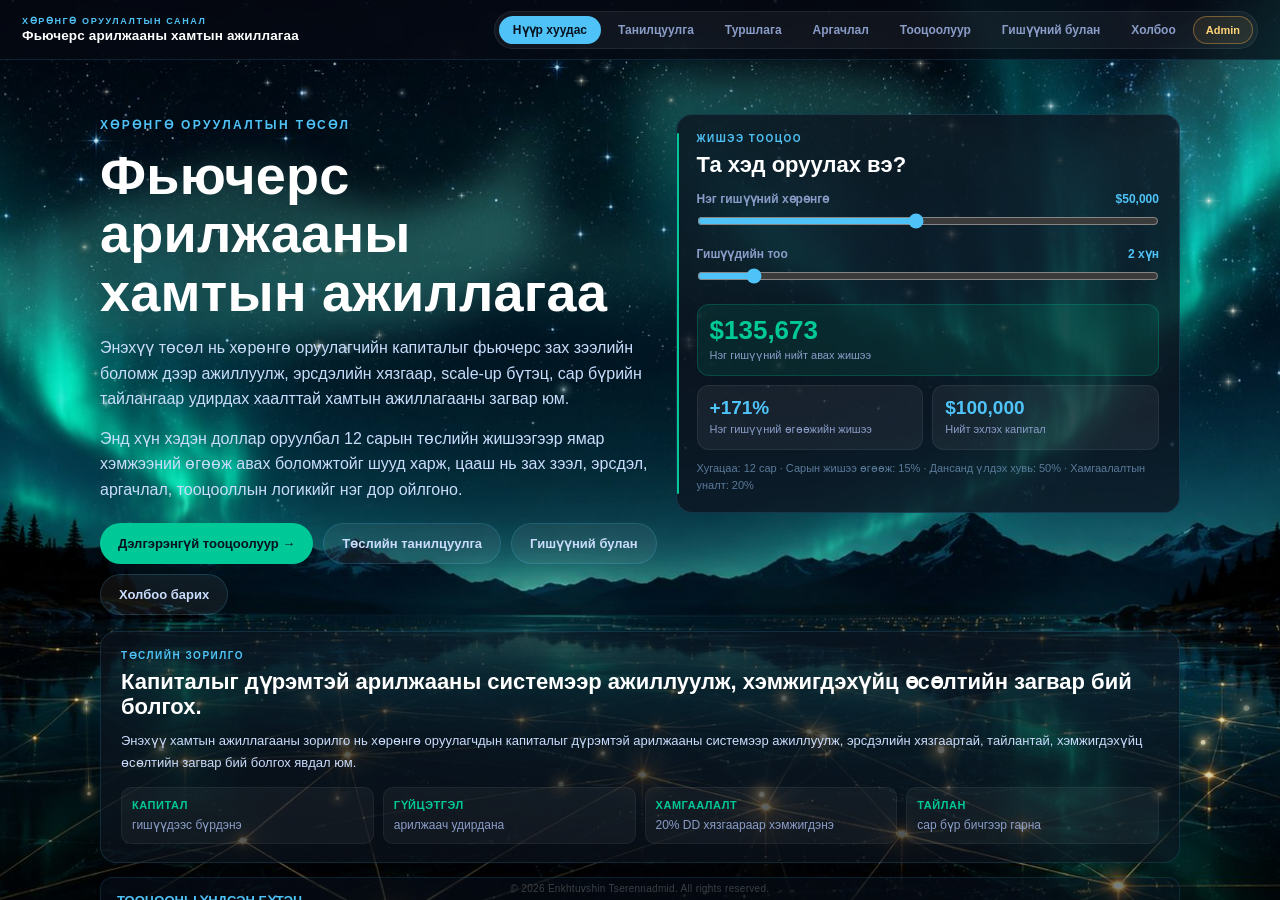
==== index.html @ 89ae721e "Add files via upload" ====
<!DOCTYPE html>
<html lang="mn"><head>
<meta name="color-scheme" content="dark">
<meta charset="UTF-8">
<meta name="poi-release" content="V39.16.33">
<meta name="viewport" content="width=device-width, initial-scale=1.0">
<title>POI Capital Group · Фьючерс арилжааны хамтын ажиллагаа</title>
<meta name="description" content="POI Capital Group-ийн фьючерс арилжааны хамтын ажиллагаа, POI V2/V3 аргачлал, хөрөнгө өсөлтийн тооцоолуур, гүйцэтгэлийн тайлан.">
<meta name="keywords" content="POI Capital Group, POI Capital, futures trading, futures performance, futures trading cooperation, NQ futures, MNQ futures, futures calculator, investment calculator, performance dashboard, member dashboard, capital growth model, POI V2, POI V3, V2 directional trading, V3 oscillation trading, хөрөнгө оруулалтын санал, фьючерс арилжаа, фьючерс хамтын ажиллагаа, өгөөжийн тооцоолуур, гишүүний гүйцэтгэл, хөрөнгө өсөлтийн загвар">
<meta name="robots" content="index, follow, max-snippet:-1, max-image-preview:large, max-video-preview:-1">
<meta name="author" content="POI Capital Group">
<link rel="canonical" href="https://poicapitalgroup.com/">
<meta property="og:locale" content="mn_MN">
<meta property="og:type" content="website">
<meta property="og:site_name" content="POI Capital Group">
<meta property="og:title" content="POI Capital Group · Фьючерс арилжааны хамтын ажиллагаа">
<meta property="og:description" content="POI Capital Group-ийн фьючерс арилжааны хамтын ажиллагаа, POI V2/V3 аргачлал, хөрөнгө өсөлтийн тооцоолуур, гүйцэтгэлийн тайлан.">
<meta property="og:url" content="https://poicapitalgroup.com/">
<meta property="og:image" content="https://poicapitalgroup.com/aurora-v2.jpg">
<meta name="twitter:card" content="summary_large_image">
<meta name="twitter:title" content="POI Capital Group · Фьючерс арилжааны хамтын ажиллагаа">
<meta name="twitter:description" content="POI Capital Group-ийн фьючерс арилжааны хамтын ажиллагаа, POI V2/V3 аргачлал, хөрөнгө өсөлтийн тооцоолуур, гүйцэтгэлийн тайлан.">
<meta name="twitter:image" content="https://poicapitalgroup.com/aurora-v2.jpg">
<script type="application/ld+json">
{
  "@context": "https://schema.org",
  "@type": "Organization",
  "name": "POI Capital Group",
  "url": "https://poicapitalgroup.com/",
  "description": "Фьючерс арилжааны хамтын ажиллагаа, гүйцэтгэлийн тайлан, гишүүний хөрөнгө ба өгөөжийн тооцооллын dashboard.",
  "sameAs": []
}
</script>
<script type="application/ld+json">
{
  "@context": "https://schema.org",
  "@type": "WebSite",
  "name": "POI Capital Group",
  "url": "https://poicapitalgroup.com/",
  "inLanguage": "mn",
  "description": "POI Capital Group-ийн фьючерс арилжааны хамтын ажиллагааны танилцуулга, гүйцэтгэл, тооцоолуур."
}
</script>
<script type="application/ld+json">
{
  "@context": "https://schema.org",
  "@type": "WebPage",
  "name": "POI Capital Group · Фьючерс арилжааны хамтын ажиллагаа",
  "url": "https://poicapitalgroup.com/",
  "inLanguage": "mn",
  "description": "POI Capital Group-ийн фьючерс арилжааны хамтын ажиллагаа, POI V2/V3 аргачлал, хөрөнгө өсөлтийн тооцоолуур, гүйцэтгэлийн тайлан.",
  "isPartOf": {
    "@type": "WebSite",
    "name": "POI Capital Group",
    "url": "https://poicapitalgroup.com/"
  }
}
</script>
<style>
*{box-sizing:border-box;margin:0;padding:0}
:root{
  --cyan:#4FC3F7; --green:#00C897; --amber:#FFB547;
  --ink:#E0E8F0; --soft:#CADCFC; --mut:#5A7A9A; --mut2:#8A9CC8;
  --panel:rgba(13,21,32,0.82); --cardbg:rgba(17,24,39,0.82); --line:rgba(255,255,255,.07);
}
html{background:#040302}
body{font-family:'Segoe UI',Arial,sans-serif;color:var(--ink);min-height:100vh;overflow:hidden;-webkit-font-smoothing:antialiased}
#wbg{position:fixed;inset:0;z-index:0;pointer-events:none}

/* ---------- App bar ---------- */
.appbar{position:fixed;top:0;left:0;right:0;height:60px;z-index:30;transform:translateZ(0);background:rgba(6,10,20,0.72);backdrop-filter:blur(10px);-webkit-backdrop-filter:blur(10px);display:flex;align-items:center;justify-content:space-between;padding:0 22px;border-bottom:1px solid rgba(79,195,247,.14)}
.brand .ab-eyebrow{font-size:9px;letter-spacing:.18em;color:var(--cyan);font-weight:700;text-transform:uppercase}
.brand .ab-title{font-size:13.5px;color:#fff;font-weight:700;margin-top:2px;letter-spacing:.01em}
.tabs{display:flex;gap:3px;background:rgba(255,255,255,.05);border-radius:24px;padding:4px;border:1px solid var(--line)}
.tab{font-size:12px;padding:7px 14px;border-radius:18px;border:none;background:transparent;color:var(--mut2);cursor:pointer;font-weight:700;transition:.2s;font-family:inherit;white-space:nowrap}
.tab:hover{color:var(--soft)}
.tab.active{background:var(--cyan);color:#06121e}

.admin-tab{
  display:inline-flex;
  align-items:center;
  justify-content:center;
  font-size:11px;
  padding:7px 12px;
  border-radius:18px;
  border:1px solid rgba(255,181,71,.38);
  background:rgba(255,181,71,.08);
  color:#FFD37A;
  cursor:pointer;
  font-weight:900;
  font-family:inherit;
  white-space:nowrap;
  text-decoration:none;
  transition:.2s;
}
.admin-tab:hover{background:#FFB547;color:#06121e;border-color:#FFB547;transform:translateY(-1px)}
.admin-tab:visited{color:#FFD37A}
.admin-tab:hover:visited{color:#06121e}

/* ---------- Views ---------- */
.view{display:none}
.view.active{display:block}

/* ---------- Deck stage ---------- */
.stage-wrap{position:fixed;top:60px;left:0;right:0;bottom:80px;z-index:1;display:flex;align-items:center;justify-content:center;overflow:hidden}
.stage{width:1280px;height:720px;position:relative;transform-origin:center center;flex-shrink:0}
.slide{position:absolute;inset:0;padding:52px 68px 44px;display:none;flex-direction:column}
.slide.is-active{display:flex}

.s-head{flex-shrink:0}
.s-kick{display:flex;align-items:center;gap:14px;margin-bottom:14px}
.s-num{font-size:13px;font-weight:800;color:var(--cyan);letter-spacing:.05em;background:rgba(79,195,247,.12);border:1px solid rgba(79,195,247,.25);width:38px;height:30px;display:flex;align-items:center;justify-content:center;border-radius:8px}
.s-line{flex:0 0 54px;height:1px;background:linear-gradient(90deg,var(--cyan),transparent)}
.s-title{font-size:38px;font-weight:700;color:#fff;line-height:1.1;letter-spacing:.005em;text-wrap:balance}
.s-sub{font-size:16px;color:var(--mut2);margin-top:8px;line-height:1.5}

.s-body{flex:1;display:flex;flex-direction:column;justify-content:center;gap:16px;min-height:0;padding:14px 0}

/* cards */
.cards-grid{display:grid;gap:13px}
.card{background:var(--cardbg);border:0.5px solid var(--line);border-radius:13px;padding:18px 20px;position:relative;overflow:hidden}
.card::before{content:"";position:absolute;left:0;top:18px;bottom:18px;width:2px;background:var(--cyan);border-radius:2px;opacity:.7}
.card.hl-green::before{background:var(--green)}
.card.hl-amber::before{background:var(--amber)}
.c-label{font-size:12.5px;font-weight:800;color:var(--cyan);text-transform:uppercase;letter-spacing:.05em;line-height:1.3}
.card.hl-green .c-label{color:var(--green)}
.card.hl-amber .c-label{color:var(--amber)}
.c-text{font-size:14px;color:#8FE3C6;margin-top:9px;line-height:1.6}

/* stats */
.stats-row{display:flex;flex-wrap:wrap;gap:12px}
.stat{flex:1 1 0;min-width:150px;background:var(--cardbg);border:0.5px solid var(--line);border-radius:13px;padding:18px 18px;text-align:center}
.s-figure{font-size:32px;font-weight:800;line-height:1;color:var(--cyan)}
.s-figure.green{color:var(--green)} .s-figure.amber{color:var(--amber)} .s-figure.white{color:#fff}
.s-flabel{font-size:12.5px;color:var(--mut);margin-top:8px;line-height:1.45}

/* flow */
.flow{display:flex;align-items:stretch;justify-content:center;gap:0}
.fbox{flex:1;max-width:300px;background:var(--cardbg);border:0.5px solid var(--line);border-radius:14px;padding:26px 20px;text-align:center}
.fbox.amber{border-color:rgba(255,181,71,.4)} .fbox.green{border-color:rgba(0,200,151,.4)}
.fbox .fn{font-size:38px;font-weight:800;color:#fff;line-height:1}
.fbox.amber .fn{color:var(--amber)} .fbox.green .fn{color:var(--green)}
.fbox .fl{font-size:13px;color:var(--mut2);margin-top:10px;line-height:1.4}
.farrow{display:flex;align-items:center;color:var(--mut);font-size:26px;padding:0 18px}

/* bars */
.bars{display:flex;flex-direction:column;gap:14px}
.bar-row{display:grid;grid-template-columns:230px 1fr 92px;align-items:center;gap:16px}
.bar-name{font-size:14.5px;color:var(--soft);font-weight:600}
.bar-name small{display:block;color:var(--mut);font-weight:400;font-size:12px;margin-top:2px}
.bar-track{height:26px;background:rgba(255,255,255,.05);border-radius:8px;overflow:hidden}
.bar-fill{height:100%;border-radius:8px;background:linear-gradient(90deg,rgba(79,195,247,.5),var(--cyan));transition:width .6s ease}
.bar-fill.green{background:linear-gradient(90deg,rgba(0,200,151,.5),var(--green))}
.bar-val{font-size:16px;font-weight:800;color:var(--ink);text-align:right}
.bar-cols{display:grid;grid-template-columns:repeat(3,1fr);gap:12px;margin-top:6px}

/* steps */
.steps{display:flex;gap:13px}
.step{flex:1;background:var(--cardbg);border:0.5px solid var(--line);border-radius:13px;padding:18px 18px}
.st-idx{width:32px;height:32px;border-radius:50%;border:1.5px solid var(--cyan);color:var(--cyan);display:flex;align-items:center;justify-content:center;font-weight:800;font-size:14px;margin-bottom:12px}
.st-label{font-size:13px;font-weight:800;color:var(--cyan);text-transform:uppercase;letter-spacing:.03em;line-height:1.3}
.st-text{font-size:13.5px;color:#8FE3C6;margin-top:8px;line-height:1.55}
/* accordion (арга барил тайлбар) */
.exp-grid{align-items:start}
.exp-steps{align-items:flex-start}
.card.expandable,.step.expandable{cursor:pointer}
.card.expandable:hover,.step.expandable:hover{border-color:rgba(79,195,247,.4)}
.step{position:relative}
.card-detail{display:none}
.card.open .card-detail,.step.open .card-detail{display:block}
.cd-inner{margin-top:11px;padding-top:11px;border-top:1px solid rgba(0,200,151,.2);font-size:12.5px;line-height:1.6;color:#C8D8E8}
.more-tag{display:inline-block;margin-top:9px;font-size:10px;font-weight:800;letter-spacing:.06em;color:var(--cyan);text-transform:uppercase}
.more-tag::after{content:" ▾"}
.open .more-tag{color:var(--green)}
.open .more-tag::after{content:" ▴"}

/* note + cta */
.s-note{font-size:13.5px;color:var(--mut2);line-height:1.65;background:rgba(10,22,40,.55);border:1px solid rgba(79,195,247,.14);border-radius:11px;padding:13px 17px}
.s-note.green{color:#9AE6CB;border-color:rgba(0,200,151,.32);background:rgba(0,200,151,.07);font-weight:500}
.member-result{background:linear-gradient(180deg,rgba(15,42,30,.85),rgba(13,24,20,.85));border:2px solid var(--green);border-radius:16px;padding:20px 24px;box-shadow:0 12px 44px -16px rgba(0,200,151,.4)}
.mr-head{display:flex;justify-content:space-between;align-items:flex-start;gap:20px;flex-wrap:wrap}
.mr-role{font-size:11.5px;font-weight:700;text-transform:uppercase;letter-spacing:.06em;color:var(--green)}
.mr-total{font-size:38px;font-weight:800;color:#fff;line-height:1;margin-top:6px}
.mr-roi{display:inline-block;margin-top:9px;font-size:12.5px;font-weight:800;color:#06121e;background:var(--green);padding:4px 14px;border-radius:20px}
.mr-side{text-align:right}
.mr-side>div{font-size:11px;color:#7FB9A6;margin-bottom:7px}
.mr-side b{display:block;font-size:15px;color:var(--green);font-weight:800;margin-top:1px}
.mr-rows{display:grid;grid-template-columns:repeat(2,1fr);gap:2px 30px;margin-top:16px;border-top:1px solid rgba(0,200,151,.2);padding-top:13px}
.mr-row{display:flex;justify-content:space-between;font-size:13px;color:#CADCFC;padding:4px 0}
.mr-row b{color:#fff;font-weight:700}
.mr-members{display:grid;grid-template-columns:repeat(2,1fr);gap:10px;margin-top:14px}
.mr-mem{background:rgba(255,255,255,.05);border-radius:10px;padding:11px 14px}
.mr-mem-name{font-size:10.5px;color:var(--green);font-weight:700;margin-bottom:6px;text-transform:uppercase;letter-spacing:.04em}
.mr-mem-row{display:flex;justify-content:space-between;font-size:12px;color:#CADCFC;padding:2.5px 0}
.mr-mem-row b{color:#fff;font-weight:700}
.s-cta{margin-top:4px;display:flex;gap:10px;flex-wrap:wrap;align-items:center}
.cta-btn{background:var(--green);color:#06121e;border:none;padding:11px 24px;border-radius:24px;font-weight:800;font-size:13.5px;cursor:pointer;font-family:inherit;display:inline-flex;align-items:center;gap:8px;transition:.2s}
.cta-btn.secondary{background:rgba(255,255,255,.06);color:var(--soft);border:1px solid rgba(79,195,247,.24)}
.cta-btn:hover{filter:brightness(1.08);transform:translateY(-2px)}
a.cta-btn{text-decoration:none}
a.cta-btn:visited{color:#06121e}
a.cta-btn.secondary:visited{color:var(--soft)}

/* footer */
.s-foot{flex-shrink:0;display:flex;justify-content:space-between;align-items:center;font-size:11px;color:#3A4A5A;letter-spacing:.04em;border-top:1px solid rgba(255,255,255,.06);padding-top:13px;margin-top:6px}
.s-foot b{color:var(--mut);font-weight:700}

/* ---- Title slide ---- */
.title-slide .s-body{justify-content:center;gap:20px;text-align:left}
.ts-eyebrow{font-size:12px;letter-spacing:.2em;color:var(--cyan);font-weight:800;text-transform:uppercase}
.ts-title{font-size:56px;font-weight:800;color:#fff;line-height:1.05;letter-spacing:.005em;max-width:18ch}
.ts-sub{font-size:17px;color:var(--soft);line-height:1.6;max-width:60ch}
.ts-intro{font-size:14px;color:var(--mut2);line-height:1.7;max-width:64ch;background:rgba(10,22,40,.5);border:1px solid rgba(79,195,247,.14);border-radius:12px;padding:16px 20px}
.ts-stats{display:flex;gap:13px;flex-wrap:wrap;margin-top:4px}
.ts-chip{background:var(--cardbg);border:0.5px solid var(--line);border-radius:13px;padding:16px 22px;min-width:150px}
.ts-chip .tc-num{font-size:30px;font-weight:800;color:var(--cyan);line-height:1}
.ts-chip .tc-lbl{font-size:12px;color:var(--mut);margin-top:7px}

/* entrance — slide-level fade only (reliable); children always visible */
.rise{opacity:1}

/* ---------- Deck nav ---------- */
.deck-nav{position:fixed;bottom:0;left:0;right:0;height:80px;z-index:20;display:flex;align-items:center;justify-content:center;gap:20px}
.nav-btn{width:44px;height:44px;border-radius:50%;border:1px solid rgba(79,195,247,.3);background:rgba(13,21,32,0.7);color:var(--cyan);font-size:20px;cursor:pointer;display:flex;align-items:center;justify-content:center;transition:.2s;backdrop-filter:blur(6px)}
.nav-btn:hover{background:var(--cyan);color:#06121e;border-color:var(--cyan)}
.nav-btn:disabled{opacity:.3;cursor:default}
.dots{display:flex;gap:6px;max-width:46vw;flex-wrap:wrap;justify-content:center}
.dot{width:7px;height:7px;border-radius:50%;background:rgba(255,255,255,.18);cursor:pointer;transition:.2s}
.dot.active{background:var(--cyan);transform:scale(1.3)}
.counter{position:fixed;right:24px;bottom:28px;font-size:12px;color:var(--mut);font-weight:700;letter-spacing:.05em}
.hint{position:fixed;left:24px;bottom:28px;font-size:11px;color:#3A4A5A}

/* ---------- Calc view ---------- */
#view-calc{position:fixed;top:60px;left:0;right:0;bottom:0;z-index:1}
#calcframe{width:100%;height:100%;border:0;background:transparent;display:block}
#performanceframe{width:100%;height:100%;border:0;background:transparent;display:block}
#view-calc{background:url('aurora-v2.jpg') center/cover no-repeat!important}
#view-calc:before{content:"";position:absolute;inset:0;background:radial-gradient(circle at 20% 10%,rgba(79,195,247,.11),transparent 34%),radial-gradient(circle at 80% 20%,rgba(0,200,151,.13),transparent 38%),linear-gradient(180deg,rgba(0,0,0,.42),rgba(0,0,0,.82));pointer-events:none;z-index:-1}

/* ---------- Home page ---------- */
#view-home{position:fixed;top:60px;left:0;right:0;bottom:0;z-index:1;overflow-y:auto;padding:clamp(28px,6vh,64px) 28px}
.home-inner{max-width:880px;margin:0 auto}
.home-inner .ts-eyebrow{margin-bottom:14px}
.home-title{font-size:clamp(32px,5vw,54px);font-weight:800;color:#fff;line-height:1.08;letter-spacing:.005em;max-width:17ch}
.home-sub{font-size:16px;color:var(--soft);margin-top:14px;line-height:1.6}
.home-stats{display:flex;gap:12px;flex-wrap:wrap;margin-top:24px}
.home-nav{display:grid;grid-template-columns:repeat(auto-fit,minmax(250px,1fr));gap:13px;margin-top:30px}
.home-card{display:flex;flex-direction:column;align-items:flex-start;gap:6px;text-align:left;position:relative;background:var(--cardbg);border:0.5px solid var(--line);border-radius:14px;padding:20px 22px 20px 24px;cursor:pointer;font-family:inherit;transition:.2s;overflow:hidden}
.home-card::before{content:"";position:absolute;left:0;top:18px;bottom:18px;width:2px;background:var(--cyan);border-radius:2px}
.home-card:hover{border-color:rgba(79,195,247,.4);transform:translateY(-3px);box-shadow:0 14px 36px -18px rgba(0,0,0,.7)}
.hc-name{font-size:17px;font-weight:800;color:#fff;letter-spacing:.01em}
.hc-desc{font-size:12.5px;color:var(--mut2);line-height:1.5;max-width:30ch}
.hc-arrow{position:absolute;right:20px;top:20px;color:var(--cyan);font-size:18px;transition:.2s}
.home-card:hover .hc-arrow{transform:translateX(3px)}

@media (max-width:640px){
  .brand .ab-title{display:none}
  .tab{padding:8px 16px}
  .counter{display:none}
}

/* --- FINAL HOME + MOBILE PATCH --- */
.home-inner{max-width:1080px}
.home-landing{display:grid;grid-template-columns:minmax(0,1.05fr) minmax(320px,.95fr);gap:18px;align-items:start}
.home-copy{padding-top:4px}
.home-actions{display:flex;gap:10px;flex-wrap:wrap;margin-top:20px}
.home-primary,.home-secondary{border:none;border-radius:999px;padding:12px 18px;font-size:13px;font-weight:800;cursor:pointer;font-family:inherit;transition:.2s}
.home-primary{background:var(--green);color:#06121e;box-shadow:0 10px 34px -20px var(--green)}
.home-secondary{background:rgba(255,255,255,.06);color:var(--soft);border:1px solid rgba(79,195,247,.18)}
.home-primary:hover,.home-secondary:hover{transform:translateY(-2px);filter:brightness(1.08)}
.home-quick{background:rgba(13,21,32,.78);border:1px solid rgba(79,195,247,.16);border-radius:16px;padding:18px 20px;position:relative;overflow:hidden}
.home-quick:before{content:"";position:absolute;left:0;top:18px;bottom:18px;width:2px;background:var(--green);border-radius:2px}
.hq-kicker,.proj-kicker,.home-section-label{font-size:10px;letter-spacing:.15em;text-transform:uppercase;font-weight:800;color:var(--cyan)}
.hq-title{font-size:22px;font-weight:850;color:#fff;margin-top:8px}
.hq-row{margin-top:14px}
.hq-row label{display:flex;justify-content:space-between;gap:10px;font-size:12px;color:var(--mut2);font-weight:650;margin-bottom:7px}
.hq-row label b{color:var(--cyan)}
.hq-row input[type=range]{width:100%;accent-color:var(--cyan)}
.hq-results{display:grid;grid-template-columns:1fr 1fr;gap:9px;margin-top:16px}
.hq-result{background:rgba(255,255,255,.055);border:1px solid rgba(255,255,255,.065);border-radius:12px;padding:12px}
.hq-result.main{grid-column:1/-1;background:rgba(0,200,151,.10);border-color:rgba(0,200,151,.22)}
.hq-num{font-size:26px;font-weight:900;color:var(--green);line-height:1}
.hq-result:not(.main) .hq-num{font-size:19px;color:var(--cyan)}
.hq-lbl{font-size:11px;color:var(--mut2);line-height:1.35;margin-top:5px}
.hq-note{font-size:11px;color:var(--mut);line-height:1.55;margin-top:10px}
.project-card{margin-top:16px;background:rgba(13,21,32,.64);border:1px solid rgba(79,195,247,.14);border-radius:16px;padding:18px 20px;position:relative}
.proj-title{font-size:22px;font-weight:850;color:#fff;line-height:1.18;margin-top:8px}
.proj-text{font-size:13px;color:var(--soft);line-height:1.65;margin-top:10px}
.proj-grid{display:grid;grid-template-columns:repeat(4,1fr);gap:9px;margin-top:14px}
.proj-box{background:rgba(255,255,255,.045);border:1px solid rgba(255,255,255,.055);border-radius:10px;padding:10px;font-size:12px;color:var(--mut2);line-height:1.35}
.proj-box b{display:block;color:var(--green);font-size:11px;text-transform:uppercase;letter-spacing:.05em;margin-bottom:4px}
.home-structure{font-size:13px;color:var(--mut2);line-height:1.65;margin-top:14px;background:rgba(10,22,40,.42);border:1px solid rgba(79,195,247,.12);border-radius:12px;padding:12px 16px}
.home-nav{margin-top:12px}
.home-card{padding-bottom:48px}
.hc-start{position:absolute;left:22px;bottom:14px;font-size:11px;font-weight:800;color:#06121e;background:var(--green);border-radius:999px;padding:6px 12px}
.nav-btn{width:118px;height:44px;border-radius:24px;background:rgba(0,200,151,.18);border:1px solid rgba(0,200,151,.48);color:var(--green);font-size:13px;font-weight:900}
.nav-btn:hover{background:var(--green);color:#06121e;border-color:var(--green)}
.deck-nav{gap:14px}

#view-calc{overflow:auto;-webkit-overflow-scrolling:touch}
#calcframe{min-width:320px}
@media (max-width:900px){
  .home-landing{grid-template-columns:1fr}
  .proj-grid{grid-template-columns:1fr 1fr}
}
@media (max-width:760px){
  .appbar{padding:0 10px;height:58px}
  .brand{display:none}
  .tabs{max-width:100%;overflow-x:auto;scrollbar-width:none}
  .tabs::-webkit-scrollbar{display:none}
  .tab{font-size:11px;padding:7px 10px;flex:0 0 auto}

  .admin-tab{font-size:10.5px;padding:7px 10px;flex:0 0 auto}
  .stage-wrap{top:58px;bottom:92px}
  .deck-nav{height:92px;gap:10px}
  .nav-btn{width:132px;height:48px;font-size:13px}
  .dots{display:none}
  .hint{display:none}
  .counter{right:50%;transform:translateX(50%);bottom:70px;color:var(--mut2)}
  #view-home{top:58px;padding:20px 14px 90px}
  #view-calc{top:58px;bottom:0}
  #calcframe{width:100vw;height:calc(100dvh - 58px);display:block}
  
  .proj-grid{grid-template-columns:1fr}
  .home-title{font-size:34px;max-width:none}
}


/* --- SECTION START BUTTON PATCH --- */
.section-start-btn{
  position:fixed;
  left:24px;
  bottom:28px;
  z-index:24;
  height:44px;
  border-radius:24px;
  border:1px solid rgba(79,195,247,.38);
  background:rgba(13,21,32,.78);
  color:var(--cyan);
  padding:0 18px;
  font-size:13px;
  font-weight:900;
  font-family:inherit;
  cursor:pointer;
  backdrop-filter:blur(8px);
  display:none;
  align-items:center;
  gap:7px;
  transition:.2s;
}
.section-start-btn:hover{
  background:var(--cyan);
  color:#06121e;
  border-color:var(--cyan);
  transform:translateY(-2px);
}
#view-stage.active .section-start-btn{display:flex}
@media (max-width:760px){
  .section-start-btn{
    left:12px;
    bottom:22px;
    height:48px;
    padding:0 14px;
    font-size:12px;
    background:rgba(0,200,151,.18);
    border-color:rgba(0,200,151,.48);
    color:var(--green);
  }
  .section-start-btn:hover{background:var(--green);color:#06121e;border-color:var(--green)}
}


/* --- SIM SCREENSHOT EMBED PATCH --- */
.sim-proof{margin-top:10px;display:grid;gap:10px}
.sim-proof-title{font-size:12px;color:var(--cyan);font-weight:900;letter-spacing:.04em;text-transform:uppercase;margin-bottom:2px}
.sim-proof-grid{display:grid;grid-template-columns:1fr 1fr;gap:10px}
.sim-shot{background:rgba(255,255,255,.045);border:1px solid rgba(255,255,255,.08);border-radius:10px;overflow:hidden}
.sim-shot img{display:block;width:100%;height:auto}
.sim-shot-cap{font-size:10.5px;color:var(--mut2);line-height:1.35;padding:7px 9px}
.sim-mini{display:grid;grid-template-columns:repeat(4,1fr);gap:6px;margin-top:8px}
.sim-mini div{background:rgba(0,200,151,.08);border:1px solid rgba(0,200,151,.18);border-radius:8px;padding:7px 8px;font-size:11px;color:var(--mut2);line-height:1.25}
.sim-mini b{display:block;color:var(--green);font-size:13px;margin-bottom:2px}
@media (max-width:760px){.sim-proof-grid{grid-template-columns:1fr}.sim-mini{grid-template-columns:1fr 1fr}}


/* --- SIM FIT PATCH --- */
.sim-proof{margin-top:10px;display:grid;gap:10px}
.sim-proof-title{font-size:12px;color:var(--cyan);font-weight:900;letter-spacing:.04em;text-transform:uppercase;margin-bottom:2px}
.sim-proof-grid{display:grid;grid-template-columns:1fr 1fr;gap:10px}
.sim-shot{background:rgba(255,255,255,.045);border:1px solid rgba(255,255,255,.08);border-radius:10px;overflow:hidden}
.sim-shot img{display:block;width:100%;height:auto}
.sim-shot-cap{font-size:10.5px;color:var(--mut2);line-height:1.35;padding:7px 9px}
.sim-mini{display:grid;grid-template-columns:repeat(4,1fr);gap:8px;margin-top:12px}
.sim-mini div{background:rgba(0,200,151,.08);border:1px solid rgba(0,200,151,.18);border-radius:9px;padding:9px 10px;font-size:11px;color:var(--mut2);line-height:1.25}
.sim-mini b{display:block;color:var(--green);font-size:15px;margin-bottom:2px}
.sim-slide-wrap{display:grid;grid-template-columns:.86fr 1.14fr;gap:14px;align-items:start;width:100%}
.sim-hero{background:rgba(0,200,151,.08);border:1px solid rgba(0,200,151,.22);border-radius:14px;padding:16px 18px}
.sim-hero-k{font-size:10px;color:var(--green);font-weight:900;letter-spacing:.12em;text-transform:uppercase}
.sim-hero-main{font-size:34px;line-height:1;font-weight:900;color:var(--green);margin-top:10px}
.sim-hero-sub{font-size:13px;color:var(--soft);line-height:1.55;margin-top:10px}
.sim-metrics{display:grid;grid-template-columns:1fr 1fr;gap:8px;margin-top:14px}
.sim-metric{background:rgba(255,255,255,.055);border:1px solid rgba(255,255,255,.07);border-radius:10px;padding:9px 10px}
.sim-metric b{display:block;color:var(--cyan);font-size:18px;line-height:1}
.sim-metric span{display:block;color:var(--mut2);font-size:10.5px;margin-top:4px}
.sim-images{display:grid;grid-template-columns:1fr 1fr;gap:10px}
.sim-images .sim-shot img{height:170px;object-fit:cover;object-position:top left}
.sim-images .sim-shot-cap{font-size:10px}
@media (max-width:760px){
  .sim-slide-wrap{grid-template-columns:1fr}
  .sim-images{grid-template-columns:1fr}
  .sim-images .sim-shot img{height:auto}
  .sim-mini{grid-template-columns:1fr 1fr}
}


/* --- IMAGE MODAL PATCH --- */
.img-modal{
  position:fixed;
  inset:0;
  z-index:999;
  display:none;
  align-items:center;
  justify-content:center;
  background:rgba(0,0,0,.88);
  padding:22px;
}
.img-modal.open{display:flex}
.img-modal-inner{
  position:relative;
  max-width:min(96vw,1500px);
  max-height:94vh;
}
.img-modal img{
  display:block;
  max-width:100%;
  max-height:90vh;
  object-fit:contain;
  border-radius:10px;
  border:1px solid rgba(79,195,247,.35);
  box-shadow:0 20px 80px rgba(0,0,0,.7);
}
.img-modal-close{
  position:absolute;
  right:-8px;
  top:-44px;
  border:1px solid rgba(0,200,151,.55);
  background:rgba(0,200,151,.18);
  color:var(--green);
  border-radius:999px;
  padding:8px 14px;
  font-size:13px;
  font-weight:900;
  cursor:pointer;
  font-family:inherit;
}
.sim-shot{cursor:zoom-in}
.sim-shot:hover{border-color:rgba(0,200,151,.5)}
.sim-shot:hover img{filter:brightness(1.08)}


/* --- MOBILE SLIDE LAYOUT FIX V2 --- */
@media (max-width:760px){
  body{overflow:hidden}
  .stage-wrap{
    top:58px;
    bottom:96px;
    overflow-y:auto;
    overflow-x:hidden;
    align-items:flex-start;
    justify-content:flex-start;
    padding:8px 8px calc(24px + env(safe-area-inset-bottom));
    -webkit-overflow-scrolling:touch;
  }
  .stage{
    width:100% !important;
    height:auto !important;
    min-height:100%;
    flex-shrink:1;
    transform:none !important;
    zoom:1 !important;
  }
  .slide{
    position:relative;
    inset:auto;
    min-height:calc(100dvh - 170px);
    padding:14px 14px 18px;
    overflow:visible;
  }
  .s-kick{gap:10px;margin-bottom:10px}
  .s-num{width:34px;height:28px;font-size:12px}
  .s-line{flex-basis:34px}
  .s-title{font-size:26px;line-height:1.12}
  .s-sub{font-size:13px;margin-top:6px;line-height:1.45}
  .s-body{gap:12px;padding:8px 0}
  .s-note{font-size:12.5px;line-height:1.55;padding:11px 13px}
  .cards-grid,.steps,.flow,.bar-cols,.mr-rows,.mr-members,.sim-slide-wrap,.sim-images,.sim-proof-grid{grid-template-columns:1fr !important;display:grid !important}
  .steps{gap:10px}
  .stats-row{display:grid;grid-template-columns:1fr 1fr;gap:9px}
  .stat{min-width:0;padding:14px 12px}
  .s-figure{font-size:24px}
  .s-flabel{font-size:11px;margin-top:6px}
  .bar-row{grid-template-columns:1fr;gap:7px}
  .bar-name{font-size:13px;line-height:1.35}
  .bar-name small{font-size:11px}
  .bar-track{height:14px}
  .bar-val{text-align:left;font-size:14px}
  .card,.step,.fbox{padding:14px 14px;border-radius:12px}
  .c-label,.st-label{font-size:12px}
  .c-text,.st-text{font-size:12.5px;line-height:1.5}
  .fbox .fn{font-size:28px}
  .fbox .fl{font-size:12px}
  .farrow{display:none}
  .member-result{padding:14px 14px}
  .mr-total{font-size:28px}
  .mr-head{gap:10px}
  .mr-side{text-align:left}
  .sim-hero{padding:14px}
  .sim-hero-main{font-size:28px}
  .sim-hero-sub{font-size:12.5px}
  .sim-metrics{grid-template-columns:1fr 1fr}
  .sim-images .sim-shot img{height:auto !important;object-fit:contain}
  .s-foot{font-size:10px;padding-top:10px}
  .deck-nav{height:86px;gap:10px;padding:0 8px 6px}
  .nav-btn{width:108px;height:42px;font-size:12px}
  .counter{bottom:64px;font-size:11px}
  .section-start-btn{
    top:66px !important;
    left:10px !important;
    bottom:auto !important;
    height:30px !important;
    padding:0 10px !important;
    font-size:10px !important;
    border-radius:999px !important;
    background:rgba(0,200,151,.14) !important;
    border-color:rgba(0,200,151,.34) !important;
    color:var(--green) !important;
    z-index:26 !important;
    box-shadow:none !important;
  }
}


/* --- FINAL SECTION START CHIP POSITION --- */
@media (max-width:760px){
  .section-start-btn{
    right:10px !important;
    left:auto !important;
    top:66px !important;
    bottom:auto !important;
    height:26px !important;
    padding:0 8px !important;
    font-size:9.5px !important;
    line-height:1 !important;
    border-radius:999px !important;
    z-index:28 !important;
    background:rgba(0,200,151,.12) !important;
    border-color:rgba(0,200,151,.32) !important;
    color:var(--green) !important;
    box-shadow:none !important;
  }
}


/* --- IOS BACKGROUND SOFTENING PATCH --- */
/* Safari / iPhone / iPad дээр canvas glow хэт хурц харагдахыг standardizeнэ.
   Android/Desktop-ийн харагдах байдлыг үндсэндээ өөрчлөхгүй. */
@supports (-webkit-touch-callout: none) {
  #wbg {
    filter: brightness(0.68) saturate(0.82) contrast(0.90) !important;
    opacity: 0.78 !important;
  }
}


/* --- SUBTLE COPYRIGHT FOOTER --- */
.site-copyright{
  position:fixed;
  left:50%;
  bottom:calc(6px + env(safe-area-inset-bottom));
  transform:translateX(-50%);
  z-index:80;
  font-size:10px;
  line-height:1;
  color:rgba(255,255,255,.22);
  letter-spacing:.03em;
  white-space:nowrap;
  pointer-events:none;
  user-select:none;
  text-shadow:0 1px 10px rgba(0,0,0,.55);
}
@media (max-width:760px){
  .site-copyright{
    bottom:calc(5px + env(safe-area-inset-bottom));
    font-size:8.5px;
    color:rgba(255,255,255,.20);
    max-width:92vw;
    overflow:hidden;
    text-overflow:ellipsis;
  }
}


/* --- PERFORMANCE DASHBOARD PATCH --- */
#view-performance{
  position:fixed;top:60px;left:0;right:0;bottom:0;z-index:1;
  overflow-y:auto;-webkit-overflow-scrolling:touch;
  padding:clamp(22px,4vw,46px) 22px 96px;
  background:radial-gradient(circle at 24% 8%,rgba(0,200,151,.10),transparent 34%),radial-gradient(circle at 76% 18%,rgba(79,195,247,.08),transparent 34%);
}
.perf-wrap{max-width:1180px;margin:0 auto;position:relative}
.perf-hero{display:grid;grid-template-columns:1.15fr .85fr;gap:18px;margin-bottom:18px;align-items:stretch}
.perf-panel,.perf-card,.perf-chart,.perf-table-card,.perf-members,.perf-monthly{
  background:linear-gradient(180deg,rgba(7,24,20,.88),rgba(5,14,18,.92));
  border:1px solid rgba(0,200,151,.18);
  box-shadow:0 22px 70px rgba(0,0,0,.32),inset 0 1px 0 rgba(255,255,255,.04);
  border-radius:22px;
}
.perf-panel{padding:24px;min-height:220px;overflow:hidden;position:relative}
.perf-panel:before{content:"";position:absolute;inset:-1px;background:linear-gradient(120deg,rgba(0,200,151,.12),transparent 48%,rgba(79,195,247,.10));pointer-events:none}
.perf-title-row{position:relative;display:flex;align-items:flex-start;justify-content:space-between;gap:16px}
.perf-kicker{font-size:11px;letter-spacing:.18em;text-transform:uppercase;color:var(--green);font-weight:900;margin-bottom:10px}
.perf-title{font-size:clamp(28px,4vw,46px);line-height:1.02;font-weight:900;color:#fff;letter-spacing:-.03em}
.perf-sub{margin-top:14px;max-width:700px;color:#9fb8c9;line-height:1.65;font-size:14px;position:relative}
.perf-status{position:relative;min-width:210px;background:rgba(0,0,0,.24);border:1px solid rgba(255,255,255,.08);border-radius:16px;padding:14px}
.perf-status small{display:block;color:#78a89b;font-size:11px;margin-bottom:6px;font-weight:800;letter-spacing:.06em;text-transform:uppercase}
.perf-status b{display:block;color:#dfffee;font-size:14px;line-height:1.35}
.perf-actions{display:flex;gap:10px;margin-top:18px;position:relative;flex-wrap:wrap}
.perf-btn{border:1px solid rgba(0,200,151,.35);background:rgba(0,200,151,.10);color:#bffff0;border-radius:999px;padding:10px 14px;font-weight:900;font-size:12px;cursor:pointer;font-family:inherit}
.perf-btn:hover{background:rgba(0,200,151,.18);border-color:rgba(0,200,151,.65)}
.perf-btn.secondary{background:rgba(79,195,247,.08);border-color:rgba(79,195,247,.22);color:#bcecff}
.perf-grid{display:grid;grid-template-columns:repeat(4,1fr);gap:12px;margin:18px 0}
.perf-card{padding:16px;min-height:112px;position:relative;overflow:hidden}
.perf-card:after{content:"";position:absolute;right:-24px;top:-22px;width:82px;height:82px;border-radius:50%;background:rgba(0,200,151,.08)}
.perf-label{font-size:11px;color:#77a497;font-weight:800;letter-spacing:.06em;text-transform:uppercase;margin-bottom:10px}
.perf-value{font-size:clamp(20px,2.2vw,30px);font-weight:950;color:#fff;letter-spacing:-.03em;line-height:1.05}
.perf-note{margin-top:8px;color:#7e9d92;font-size:12px;line-height:1.35}
.perf-positive{color:#00ff9d!important}.perf-negative{color:#ff867d!important}.perf-cyan{color:#4fc3f7!important}.perf-amber{color:#ffcc7a!important}
.perf-charts{display:grid;grid-template-columns:1.15fr .85fr;gap:14px;margin-bottom:14px}
.perf-chart{padding:18px;min-height:320px}
.perf-chart-head{display:flex;justify-content:space-between;align-items:flex-start;gap:12px;margin-bottom:14px}
.perf-chart-title{font-size:16px;font-weight:950;color:#f4fffb}
.perf-chart-desc{font-size:12px;color:#7fa99d;margin-top:5px;line-height:1.45}
.perf-svg{width:100%;height:240px;display:block;overflow:visible;background:linear-gradient(180deg,rgba(255,255,255,.02),rgba(0,0,0,.05));border-radius:16px}
.perf-axis{stroke:rgba(255,255,255,.13);stroke-width:1}.perf-gridline{stroke:rgba(255,255,255,.06);stroke-width:1}.perf-line{fill:none;stroke:#00ff9d;stroke-width:3.2;filter:drop-shadow(0 0 7px rgba(0,255,157,.38))}.perf-area{fill:rgba(0,200,151,.10)}.perf-dot{fill:#03130f;stroke:#00ff9d;stroke-width:2.5}.perf-bar{fill:rgba(0,200,151,.78);filter:drop-shadow(0 0 6px rgba(0,200,151,.28))}.perf-bar.neg{fill:rgba(255,134,125,.78)}.perf-tick{fill:#8bbdad;font-size:10px;font-weight:800}
.perf-lower{display:grid;grid-template-columns:.9fr 1.1fr;gap:14px;margin-bottom:14px}
.perf-monthly,.perf-members,.perf-table-card{padding:18px}
.perf-left-stack{display:grid;gap:14px}
.perf-outlook-card{padding:18px;background:linear-gradient(180deg,rgba(42,28,6,.88),rgba(18,14,8,.94));border:1px solid rgba(255,181,71,.28);box-shadow:0 22px 70px rgba(0,0,0,.32),inset 0 1px 0 rgba(255,255,255,.04);border-radius:22px;position:relative;overflow:hidden}
.perf-outlook-card:before{content:"";position:absolute;inset:-1px;background:linear-gradient(120deg,rgba(255,181,71,.12),transparent 48%,rgba(79,195,247,.06));pointer-events:none}
.perf-outlook-card>*{position:relative;z-index:1}
.perf-outlook-title{color:#fff4df}
.perf-outlook-card .perf-section-sub{color:#d7c5a3}

.perf-outlook-card{transform-style:preserve-3d;perspective:900px;animation:outlookFloat 7.5s ease-in-out infinite, outlookGoldPulse 3.8s ease-in-out infinite}
.perf-outlook-card:after{content:"";position:absolute;inset:-45%;background:linear-gradient(115deg,transparent 34%,rgba(255,213,124,.18) 48%,rgba(255,255,255,.10) 50%,transparent 62%);transform:translateX(-38%) rotate(8deg);animation:outlookSweep 5.2s linear infinite;pointer-events:none;z-index:0}
.perf-outlook-card .perf-section-title,.perf-outlook-card .perf-month-forecast,.perf-outlook-card .perf-risk-box,.perf-outlook-card .perf-method-btn,.perf-outlook-card .perf-method-box{transform:translateZ(18px)}
@keyframes outlookFloat{0%,100%{filter:drop-shadow(0 0 0 rgba(255,181,71,0));}50%{filter:drop-shadow(0 0 18px rgba(255,181,71,.16));}}
@keyframes outlookGoldPulse{0%,100%{box-shadow:0 22px 70px rgba(0,0,0,.32),0 0 22px rgba(255,181,71,.10),inset 0 1px 0 rgba(255,255,255,.04)}50%{box-shadow:0 26px 82px rgba(0,0,0,.36),0 0 38px rgba(255,181,71,.24),inset 0 1px 0 rgba(255,255,255,.06)}}
@keyframes outlookSweep{0%{transform:translateX(-55%) rotate(8deg);opacity:0}12%{opacity:.9}42%{opacity:.35}100%{transform:translateX(55%) rotate(8deg);opacity:0}}
@media (prefers-reduced-motion:reduce){.perf-outlook-card,.perf-outlook-card:after{animation:none!important}}
.perf-month-forecast.outlook-grid,.outlook-grid{display:grid;grid-template-columns:repeat(2,1fr);gap:10px;margin-top:14px}
.perf-forecast-card.gold{background:rgba(255,181,71,.08);border-color:rgba(255,181,71,.24)}
.perf-forecast-card.gold b{color:#ffd27a}
.perf-forecast-card span{display:block;color:#a9b9b2;font-size:11px;font-weight:900;margin-bottom:6px;text-transform:uppercase;letter-spacing:.035em}
.perf-risk-box{margin-top:12px;border:1px solid rgba(255,134,125,.45);background:rgba(255,134,125,.08);border-left:4px solid #ff867d;color:#ffd9d4;border-radius:14px;padding:12px 13px;font-size:12px;line-height:1.58}
.perf-method-btn{margin-top:12px;display:inline-flex;align-items:center;gap:8px;border:1px solid rgba(255,181,71,.34);background:rgba(255,181,71,.10);color:#ffd27a;border-radius:999px;padding:10px 14px;font-weight:900;font-size:12px;cursor:pointer;font-family:inherit}
.perf-method-btn:hover{background:rgba(255,181,71,.18);border-color:rgba(255,181,71,.58)}
.perf-method-btn::after{content:"▾";font-size:11px}
.perf-method-btn.is-open::after{content:"▴"}
.perf-method-box{margin-top:12px;background:rgba(255,255,255,.04);border:1px solid rgba(255,181,71,.16);border-radius:14px;padding:13px}
.perf-method-kicker{font-size:10px;letter-spacing:.14em;text-transform:uppercase;font-weight:900;color:#ffcc7a;margin-bottom:8px}
.perf-method-copy{font-size:12px;line-height:1.6;color:#f3ead5;margin-top:8px}
.perf-method-copy.subtle{color:#cabd9d}

.perf-section-title{font-size:17px;color:#fff;font-weight:950;margin-bottom:6px}.perf-section-sub{font-size:12px;color:#7fa99d;line-height:1.45;margin-bottom:14px}
.perf-month-grid{display:grid;grid-template-columns:repeat(2,1fr);gap:10px}.perf-mini{background:rgba(0,0,0,.18);border:1px solid rgba(255,255,255,.06);border-radius:14px;padding:12px}.perf-mini span{display:block;color:#7fa99d;font-size:11px;font-weight:800;margin-bottom:6px}.perf-mini b{font-size:18px;color:#fff}.perf-story{margin-top:12px;border-left:3px solid rgba(0,200,151,.55);padding:10px 12px;background:rgba(0,200,151,.06);border-radius:0 12px 12px 0;color:#c8fff0;font-size:13px;line-height:1.6;white-space:pre-line}
.perf-member-row{display:grid;grid-template-columns:90px 1fr 88px;gap:10px;align-items:center;padding:11px 0;border-bottom:1px solid rgba(255,255,255,.07)}.perf-member-row:last-child{border-bottom:0}.perf-member-name{color:#e9fff8;font-weight:900}.perf-member-cap{color:#bfffee;text-align:right;font-weight:900}.perf-share-track{height:9px;border-radius:999px;background:rgba(255,255,255,.08);overflow:hidden}.perf-share-bar{height:100%;border-radius:999px;background:linear-gradient(90deg,#00c897,#4fc3f7)}.perf-member-empty{color:#76958d;font-size:13px;line-height:1.6}
.perf-table-wrap{overflow:auto;border-radius:16px;border:1px solid rgba(255,255,255,.06)}.perf-table{width:100%;border-collapse:collapse;min-width:720px;background:rgba(0,0,0,.18)}.perf-table th{position:sticky;top:0;background:#063e31;color:#00ff9d;text-align:left;font-size:11px;text-transform:uppercase;letter-spacing:.05em;padding:11px}.perf-table td{padding:11px;border-top:1px solid rgba(255,255,255,.06);color:#d8fff2;font-size:12px}.perf-table td.num{text-align:right;font-weight:800}.perf-loading{padding:18px;border-radius:18px;background:rgba(0,0,0,.22);border:1px dashed rgba(0,200,151,.28);color:#a6d9ca;font-size:13px;line-height:1.6}.perf-error{border-color:rgba(255,134,125,.45);color:#ffd2cd;background:rgba(255,134,125,.08)}.perf-statement-btn{display:inline-flex;align-items:center;justify-content:center;border:1px solid rgba(0,200,151,.38);background:rgba(0,200,151,.10);color:#bffff0;border-radius:999px;padding:6px 10px;font-size:11px;font-weight:900;text-decoration:none;white-space:nowrap}.perf-statement-btn:hover{background:rgba(0,200,151,.20);border-color:rgba(0,200,151,.70)}
@media (max-width:980px){.perf-hero,.perf-charts,.perf-lower{grid-template-columns:1fr}.perf-grid{grid-template-columns:repeat(2,1fr)}.tabs{overflow-x:auto;max-width:calc(100vw - 220px)}}
@media (max-width:760px){#view-performance{top:58px;padding:16px 12px 88px}.perf-panel{padding:18px}.perf-title-row{display:block}.perf-status{margin-top:14px}.perf-grid{grid-template-columns:1fr 1fr;gap:10px}.perf-card{padding:13px;min-height:100px}.perf-value{font-size:21px}.perf-month-grid{grid-template-columns:1fr}.perf-chart{padding:14px;min-height:280px}.perf-svg{height:210px}.perf-member-row{grid-template-columns:76px 1fr 76px}.tabs{max-width:calc(100vw - 118px)}.tab{font-size:11px;padding:7px 10px}.perf-left-stack{gap:12px}.outlook-grid,.perf-month-forecast{grid-template-columns:1fr}.perf-outlook-card{padding:15px}.perf-risk-box,.perf-method-copy{font-size:11.5px}}



/* --- MEMBER EXPECTATION TOOL PATCH --- */
.perf-member-tool{
  padding:18px;
  background:linear-gradient(180deg,rgba(7,24,20,.88),rgba(5,14,18,.92));
  border:1px solid rgba(0,200,151,.18);
  box-shadow:0 22px 70px rgba(0,0,0,.32),inset 0 1px 0 rgba(255,255,255,.04);
  border-radius:22px;
}
.perf-tool-controls{display:grid;gap:12px;margin-top:14px}
.perf-tool-control{background:rgba(0,0,0,.18);border:1px solid rgba(255,255,255,.06);border-radius:14px;padding:12px}
.perf-tool-control label{display:flex;justify-content:space-between;gap:12px;color:#7fa99d;font-size:11px;font-weight:900;text-transform:uppercase;letter-spacing:.04em;margin-bottom:8px}
.perf-tool-control label b{color:#00ff9d;font-size:12px;white-space:nowrap}
.perf-tool-control input[type=range]{width:100%;accent-color:#00c897}
.perf-member-projection{display:grid;grid-template-columns:repeat(2,1fr);gap:10px;margin-top:14px}
.perf-proj-card{background:rgba(0,0,0,.18);border:1px solid rgba(255,255,255,.06);border-radius:14px;padding:12px}
.perf-proj-card.main{grid-column:1/-1;background:rgba(0,200,151,.10);border-color:rgba(0,200,151,.25)}
.perf-proj-card span{display:block;color:#7fa99d;font-size:11px;font-weight:900;margin-bottom:6px;line-height:1.35}
.perf-proj-card b{display:block;color:#fff;font-size:18px;line-height:1.08}
.perf-proj-card.main b{font-size:26px;color:#00ff9d}
.perf-proj-card small{display:block;color:#7e9d92;font-size:11px;line-height:1.35;margin-top:6px}
.perf-projection-note{margin-top:12px;border-left:3px solid rgba(79,195,247,.55);padding:10px 12px;background:rgba(79,195,247,.06);border-radius:0 12px 12px 0;color:#c8fff0;font-size:12px;line-height:1.55}
@media (max-width:760px){.perf-member-projection{grid-template-columns:1fr}.perf-proj-card.main{grid-column:auto}}


.perf-mode-row{display:flex;gap:8px;flex-wrap:wrap;margin-top:14px}
.perf-mode-btn{border:1px solid rgba(0,200,151,.28);background:rgba(0,200,151,.08);color:#bffff0;border-radius:999px;padding:8px 12px;font-weight:900;font-size:11px;cursor:pointer;font-family:inherit}
.perf-mode-btn.active{background:#00c897;color:#06121e;border-color:#00c897}
.perf-proj-card.operator{background:rgba(79,195,247,.07);border-color:rgba(79,195,247,.22)}
.perf-proj-card.operator b{color:#8ee8ff}
.perf-proj-card.warn{background:rgba(255,181,71,.08);border-color:rgba(255,181,71,.25)}
.perf-proj-card.warn b{color:#ffcc7a}


/* --- DEVICE FAST RESPONSIVE FINAL PATCH --- */
.perf-panel,.perf-card,.perf-chart,.perf-table-card,.perf-members,.perf-monthly,.perf-member-tool{will-change:auto}
@media (min-width:1280px){
  .perf-wrap{max-width:1360px}
  .perf-hero{grid-template-columns:1.2fr .8fr}
  .perf-charts{grid-template-columns:1fr 1fr}
  .perf-lower{grid-template-columns:.92fr 1.08fr}
}
@media (min-width:1600px){
  .perf-wrap{max-width:1460px}
  #view-performance{padding-left:34px;padding-right:34px}
}
@media (max-width:1180px){
  .perf-wrap{max-width:100%}
  .perf-grid{grid-template-columns:repeat(2,1fr)}
}
@media (max-width:900px){
  .perf-hero,.perf-charts,.perf-lower{grid-template-columns:1fr!important}
  .perf-panel{min-height:auto}
  .perf-status{min-width:0}
  .perf-member-projection{grid-template-columns:repeat(2,1fr)}
}
@media (max-width:760px){
  #view-performance{top:58px;padding:14px 10px 96px}
  .perf-title{font-size:30px}
  .perf-sub{font-size:12.5px;line-height:1.55}
  .perf-grid{grid-template-columns:1fr 1fr;gap:8px}
  .perf-value{font-size:19px}
  .perf-note{font-size:11px}
  .perf-panel,.perf-card,.perf-chart,.perf-table-card,.perf-monthly,.perf-member-tool{border-radius:16px}
  .perf-chart{min-height:260px}
  .perf-svg{height:190px}
  .perf-member-projection{grid-template-columns:1fr}
  .perf-mode-row{gap:6px}
  .perf-mode-btn{font-size:10px;padding:8px 10px}
  .perf-tool-control{padding:10px}
  .perf-tool-control label{font-size:10px}
}
@media (max-width:430px){
  .perf-grid{grid-template-columns:1fr}
  .perf-title{font-size:28px}
  .perf-card{min-height:auto}
  .perf-month-grid{grid-template-columns:1fr!important}
  .perf-chart-head{display:block}
  .perf-table{min-width:640px}
}
@supports (-webkit-touch-callout: none){
  #view-performance{background:radial-gradient(circle at 24% 8%,rgba(0,200,151,.065),transparent 34%),radial-gradient(circle at 76% 18%,rgba(79,195,247,.055),transparent 34%)}
  .perf-panel,.perf-card,.perf-chart,.perf-table-card,.perf-monthly,.perf-member-tool{box-shadow:0 12px 42px rgba(0,0,0,.28),inset 0 1px 0 rgba(255,255,255,.035)}
}


/* --- PERFORMANCE UX FINAL PATCH --- */
.perf-status{overflow:hidden;isolation:isolate}
.perf-status>*{position:relative;z-index:2}
.perf-status.is-loading::before{content:"";position:absolute;inset:-1px;border-radius:18px;padding:1px;background:conic-gradient(from 0deg,rgba(0,255,157,0),rgba(0,255,157,.95),rgba(79,195,247,.75),rgba(0,255,157,0));-webkit-mask:linear-gradient(#000 0 0) content-box,linear-gradient(#000 0 0);-webkit-mask-composite:xor;mask-composite:exclude;animation:perfSpin 1.2s linear infinite;z-index:1;pointer-events:none}
.perf-status.is-ok{border-color:rgba(0,200,151,.35);box-shadow:0 0 24px rgba(0,200,151,.10)}
.perf-status.is-stale{border-color:rgba(255,181,71,.34);box-shadow:0 0 24px rgba(255,181,71,.08)}
.perf-update-time{margin-top:8px;color:#86b8aa;font-size:11px;line-height:1.35;font-weight:700}
@keyframes perfSpin{to{transform:rotate(360deg)}}
.perf-member-tool{transition:border-color .18s ease,box-shadow .18s ease,transform .12s ease!important}
.perf-member-tool:hover{border-color:rgba(0,200,151,.42);box-shadow:0 18px 50px rgba(0,200,151,.10),0 0 30px rgba(0,200,151,.09)!important}
.perf-member-static{display:grid;grid-template-columns:repeat(2,1fr);gap:10px;margin-top:14px}
.perf-static-card{background:rgba(0,0,0,.18);border:1px solid rgba(255,255,255,.06);border-radius:14px;padding:12px;min-height:86px}
.perf-static-card.main{grid-column:1/-1;background:rgba(0,200,151,.10);border-color:rgba(0,200,151,.25)}
.perf-static-card.progress{grid-column:1/-1;background:rgba(79,195,247,.065);border-color:rgba(79,195,247,.22)}
.perf-static-card span{display:block;color:#7fa99d;font-size:11px;font-weight:900;margin-bottom:6px;line-height:1.35;text-transform:uppercase;letter-spacing:.035em}
.perf-static-card b{display:block;color:#fff;font-size:18px;line-height:1.08}
.perf-static-card.main b{font-size:27px;color:#00ff9d}
.perf-static-card small{display:block;color:#7e9d92;font-size:11px;line-height:1.38;margin-top:6px}
.perf-progress-line{height:10px;border-radius:999px;background:rgba(255,255,255,.08);overflow:hidden;margin-top:9px}
.perf-progress-fill{height:100%;border-radius:999px;background:linear-gradient(90deg,#00c897,#4fc3f7);box-shadow:0 0 14px rgba(0,200,151,.35)}
.perf-month-forecast{display:grid;grid-template-columns:repeat(2,1fr);gap:10px;margin-top:12px}
.perf-forecast-card{background:rgba(0,0,0,.18);border:1px solid rgba(255,255,255,.06);border-radius:14px;padding:12px}
.perf-forecast-card.wide{grid-column:1/-1;background:rgba(79,195,247,.06);border-color:rgba(79,195,247,.18)}
.perf-forecast-card span{display:block;color:#7fa99d;font-size:11px;font-weight:900;margin-bottom:6px;text-transform:uppercase;letter-spacing:.035em}
.perf-forecast-card b{display:block;color:#fff;font-size:18px;line-height:1.08}
.perf-forecast-card small{display:block;color:#7e9d92;font-size:11px;line-height:1.38;margin-top:6px}
.perf-y-label{fill:#8bbdad;font-size:10px;font-weight:800}
.perf-x-label{fill:#8bbdad;font-size:10px;font-weight:800}
.perf-value-label{fill:#d8fff2;font-size:10px;font-weight:900}
.perf-axis-title{fill:#6fa999;font-size:10px;font-weight:900;letter-spacing:.04em}
.perf-svg{height:265px!important}
@media (max-width:760px){.perf-member-static,.perf-month-forecast{grid-template-columns:1fr}.perf-static-card.main,.perf-static-card.progress,.perf-forecast-card.wide{grid-column:auto}.perf-svg{height:230px!important}}


/* --- MEMBER CONTROLS RESTORED / STATIC GLOW PATCH --- */
.perf-member-tool{
  position:relative;
  overflow:hidden;
}
.perf-member-tool:before{
  content:"";
  position:absolute;
  inset:-1px;
  border-radius:22px;
  background:linear-gradient(120deg,rgba(0,200,151,.10),transparent 45%,rgba(79,195,247,.08));
  pointer-events:none;
}
.perf-member-tool>*{position:relative}
.perf-mode-row{display:flex;gap:8px;flex-wrap:wrap;margin-top:14px}
.perf-mode-btn{
  border:1px solid rgba(0,200,151,.28);
  background:rgba(0,200,151,.08);
  color:#bffff0;
  border-radius:999px;
  padding:8px 12px;
  font-weight:900;
  font-size:11px;
  cursor:pointer;
  font-family:inherit;
  transition:background .15s ease,border-color .15s ease,color .15s ease;
}
.perf-mode-btn.active{background:#00c897;color:#06121e;border-color:#00c897}
.perf-tool-controls.static-controls{display:grid;grid-template-columns:1fr;gap:10px;margin-top:14px}
.perf-tool-control{
  background:rgba(0,0,0,.18);
  border:1px solid rgba(255,255,255,.065);
  border-radius:14px;
  padding:12px;
}
.perf-tool-control label{
  display:flex;
  justify-content:space-between;
  gap:12px;
  color:#7fa99d;
  font-size:11px;
  font-weight:900;
  text-transform:uppercase;
  letter-spacing:.04em;
  margin-bottom:8px;
}
.perf-tool-control label b{color:#00ff9d;font-size:12px;white-space:nowrap}
.perf-tool-control input[type=range]{width:100%;accent-color:#00c897;cursor:pointer}
.perf-member-projection{display:grid;grid-template-columns:repeat(2,1fr);gap:10px;margin-top:14px}
.perf-proj-card{background:rgba(0,0,0,.18);border:1px solid rgba(255,255,255,.06);border-radius:14px;padding:12px}
.perf-proj-card.main{grid-column:1/-1;background:rgba(0,200,151,.10);border-color:rgba(0,200,151,.25)}
.perf-proj-card span{display:block;color:#7fa99d;font-size:11px;font-weight:900;margin-bottom:6px;line-height:1.35}
.perf-proj-card b{display:block;color:#fff;font-size:18px;line-height:1.08}
.perf-proj-card.main b{font-size:26px;color:#00ff9d}
.perf-proj-card small{display:block;color:#7e9d92;font-size:11px;line-height:1.35;margin-top:6px}
.perf-proj-card.forecast{background:rgba(79,195,247,.07);border-color:rgba(79,195,247,.22)}
.perf-proj-card.forecast b{color:#8ee8ff}
.perf-proj-card.warn{background:rgba(255,181,71,.08);border-color:rgba(255,181,71,.25)}
.perf-proj-card.warn b{color:#ffcc7a}
.perf-projection-note{margin-top:12px;border-left:3px solid rgba(79,195,247,.55);padding:10px 12px;background:rgba(79,195,247,.06);border-radius:0 12px 12px 0;color:#c8fff0;font-size:12px;line-height:1.55}
@media (max-width:760px){.perf-member-projection{grid-template-columns:1fr}.perf-proj-card.main{grid-column:auto}.perf-mode-btn{font-size:10px;padding:8px 10px}.perf-tool-control{padding:10px}.perf-tool-control label{font-size:10px}}


/* --- MINIMAL BLUR FIX / NO GLOBAL MOTION CHANGE --- */
/* Зөвхөн "Ирэх 7 хоногийн урьдчилсан зураглал" card дээрх blur/filter давхаргыг авна. */
.perf-outlook-card,
.perf-outlook-card *,
.perf-outlook-card::before,
.perf-outlook-card::after{
  -webkit-filter:none!important;
  filter:none!important;
  -webkit-backdrop-filter:none!important;
  backdrop-filter:none!important;
}

/* Glow layer үлдэнэ, текст дээр filter/blur дамжихгүй. */
.perf-outlook-card{
  isolation:isolate!important;
}
.perf-outlook-card>*{
  position:relative;
  z-index:2;
}

/* Гишүүний урьдчилсан үр дүн card: зөвхөн өөрийнх нь hover movement-ийг бага болгоно. */
.perf-member-tool:hover{
  transform:translateY(-1px)!important;
}



/* --- MATCH BIG CARD EFFECT / TEXT SHARP PATCH --- */
/* Энэ 2 card бусад том card-тай адил hover glow авна. Тусгай glow/pulse animation байхгүй. */
.perf-outlook-card,
.perf-member-tool{
  animation:none!important;
}
.perf-outlook-card::after,
.perf-member-tool::after{
  animation:none!important;
}
.perf-outlook-card,
.perf-outlook-card *,
.perf-outlook-card::before,
.perf-outlook-card::after{
  filter:none!important;
  -webkit-filter:none!important;
  backdrop-filter:none!important;
  -webkit-backdrop-filter:none!important;
}
.perf-outlook-card .perf-section-title,
.perf-outlook-card .perf-section-sub,
.perf-outlook-card .perf-month-forecast,
.perf-outlook-card .perf-risk-box,
.perf-outlook-card .perf-method-btn,
.perf-outlook-card .perf-method-box{
  transform:none!important;
}


/* --- FINAL HOVER COLOR MAP ---
   perf-outlook-card: gold hover light.
   perf-member-tool: default card hover light, same as other cards.
   No extra blur/filter/glow layer added here. */


/* --- HISTORY TABLE COLUMN ALIGNMENT FIX --- */
.perf-table{
  table-layout:fixed!important;
  min-width:920px!important;
}
.perf-table th,
.perf-table td{
  box-sizing:border-box;
  white-space:nowrap;
  overflow:hidden;
  text-overflow:ellipsis;
  vertical-align:middle;
}
.perf-table th:nth-child(1), .perf-table td:nth-child(1){width:118px;text-align:left}
.perf-table th:nth-child(2), .perf-table td:nth-child(2){width:132px;text-align:left}
.perf-table th:nth-child(3), .perf-table td:nth-child(3){width:160px;text-align:right}
.perf-table th:nth-child(4), .perf-table td:nth-child(4){width:152px;text-align:right}
.perf-table th:nth-child(5), .perf-table td:nth-child(5){width:104px;text-align:right}
.perf-table th:nth-child(6), .perf-table td:nth-child(6){width:104px;text-align:right}
.perf-table th:nth-child(7), .perf-table td:nth-child(7){width:110px;text-align:center}
.perf-table .hist-col-week{width:118px}
.perf-table .hist-col-date{width:132px}
.perf-table .hist-col-balance{width:160px}
.perf-table .hist-col-pl{width:152px}
.perf-table .hist-col-roi{width:104px}
.perf-table .hist-col-dd{width:104px}
.perf-table .hist-col-statement{width:110px}
.perf-table td.num{text-align:right!important;font-variant-numeric:tabular-nums}
.perf-table th{line-height:1.25}
.perf-statement-btn{margin:0 auto}
@media (max-width:760px){
  .perf-table{min-width:880px!important}
}


/* --- MEMBER RESULT CARD LOGIC PATCH --- */
.perf-proj-card.gold{
  background:rgba(255,181,71,.085);
  border-color:rgba(255,181,71,.28);
}
.perf-proj-card.gold b{color:#ffd27a}
.perf-proj-card.risk{
  grid-column:1/-1;
  background:rgba(255,134,125,.075);
  border-color:rgba(255,134,125,.32);
  border-left:4px solid rgba(255,134,125,.75);
}
.perf-proj-card.risk b{color:#ffd2cd}
.perf-proj-card.goal{
  grid-column:1/-1;
  background:rgba(79,195,247,.065);
  border-color:rgba(79,195,247,.22);
}
.perf-goal-line{
  height:10px;
  border-radius:999px;
  background:rgba(255,255,255,.08);
  overflow:hidden;
  margin-top:9px;
}
.perf-goal-fill{
  height:100%;
  border-radius:999px;
  background:linear-gradient(90deg,#00c897,#4fc3f7);
  box-shadow:0 0 14px rgba(0,200,151,.32);
}
.perf-goal-fill.over{
  background:linear-gradient(90deg,#ffb547,#00c897);
  box-shadow:0 0 16px rgba(255,181,71,.34);
}
@media (max-width:760px){
  .perf-proj-card.risk,.perf-proj-card.goal{grid-column:auto}
}


/* --- MEMBER TWO-COLUMN SUMMARY PATCH --- */
.perf-proj-compare-grid{
  display:grid;
  grid-template-columns:1fr 1fr;
  gap:12px;
  grid-column:1/-1;
}
.perf-proj-col{
  border-radius:18px;
  padding:14px;
  border:1px solid rgba(255,255,255,.10);
  background:rgba(255,255,255,.035);
}
.perf-proj-col.green{
  border-color:rgba(0,200,151,.26);
  background:rgba(0,200,151,.065);
}
.perf-proj-col.gold{
  border-color:rgba(255,181,71,.30);
  background:rgba(255,181,71,.075);
}
.perf-proj-col h4{
  margin:0 0 10px;
  font-size:12px;
  letter-spacing:.04em;
  text-transform:uppercase;
  color:#dfffee;
}
.perf-proj-col.gold h4{color:#ffd27a}
.perf-proj-metric{
  padding:10px 0;
  border-top:1px solid rgba(255,255,255,.08);
}
.perf-proj-metric:first-of-type{border-top:0;padding-top:0}
.perf-proj-metric span{
  display:block;
  color:#8fb0a8;
  font-size:11px;
  font-weight:800;
  margin-bottom:4px;
}
.perf-proj-metric b{
  display:block;
  color:#fff;
  font-size:22px;
  letter-spacing:-.03em;
}
.perf-proj-col.gold .perf-proj-metric b{color:#ffd27a}
.perf-proj-metric small{
  display:block;
  margin-top:4px;
  color:#9fb8c9;
  line-height:1.45;
  font-size:11px;
}
@media (max-width:760px){
  .perf-proj-compare-grid{grid-template-columns:1fr}
}


/* --- UX POLISH FINAL PATCH ---
   Mobile history becomes cards; touch targets larger; live-data status clearer.
*/
.perf-status small{
  color:#00ff9d!important;
  letter-spacing:.16em!important;
}
.perf-status.is-ok small::after{
  content:" · SYNCED";
  color:#8fffe0;
}
.perf-status.is-stale small::after{
  content:" · CHECK";
  color:#ffcc7a;
}
.perf-actions .perf-btn,
.perf-mode-btn,
.perf-statement-btn{
  min-height:38px;
  display:inline-flex;
  align-items:center;
  justify-content:center;
}
@media (max-width:760px){
  .perf-actions .perf-btn,
  .perf-mode-btn,
  .perf-statement-btn{
    min-height:42px;
  }
  .perf-table-wrap{
    overflow:visible!important;
  }
  .perf-table{
    min-width:0!important;
    width:100%!important;
    table-layout:auto!important;
    border-collapse:separate!important;
    border-spacing:0 10px!important;
  }
  .perf-table colgroup,
  .perf-table thead{
    display:none!important;
  }
  .perf-table tbody,
  .perf-table tr,
  .perf-table td{
    display:block!important;
  }
  .perf-table tr{
    background:linear-gradient(180deg,rgba(7,24,20,.82),rgba(5,14,18,.94));
    border:1px solid rgba(0,200,151,.16);
    border-radius:16px;
    padding:10px 12px;
    margin-bottom:10px;
    box-shadow:0 12px 34px rgba(0,0,0,.24),inset 0 1px 0 rgba(255,255,255,.035);
  }
  .perf-table td{
    width:auto!important;
    min-width:0!important;
    box-sizing:border-box!important;
    display:flex!important;
    justify-content:space-between!important;
    align-items:center!important;
    gap:14px!important;
    text-align:right!important;
    white-space:normal!important;
    overflow:visible!important;
    text-overflow:clip!important;
    border:0!important;
    border-bottom:1px solid rgba(255,255,255,.055)!important;
    padding:8px 0!important;
    font-size:12px!important;
    line-height:1.35!important;
  }
  .perf-table td:last-child{
    border-bottom:0!important;
  }
  .perf-table td::before{
    content:attr(data-label);
    color:#7fa99d;
    font-size:10.5px;
    font-weight:950;
    letter-spacing:.05em;
    text-transform:uppercase;
    text-align:left;
    flex:0 0 auto;
  }
  .perf-table td.num{
    text-align:right!important;
  }
  .perf-status{
    width:100%;
  }
  .perf-title-row{
    gap:12px;
  }
  .perf-tool-control input[type=range]{
    min-height:30px;
  }
}
@media (max-width:430px){
  .perf-actions{
    display:grid!important;
    grid-template-columns:1fr;
  }
  .perf-actions .perf-btn{
    width:100%;
  }
}


/* --- ANDROID PERFORMANCE PATCH --- */
@media (max-width:820px), (pointer:coarse){
  #wbg{opacity:.72!important;filter:brightness(.76) saturate(.86) contrast(.92)!important}
}


/* --- SCROLL SMOOTH MOBILE PATCH --- */
@media (max-width:820px), (pointer:coarse){
  html,body{overscroll-behavior-y:contain}
  #view-home,#view-calc,#view-performance,.stage-wrap{
    -webkit-overflow-scrolling:touch!important;
    scroll-behavior:auto!important;
    will-change:scroll-position;
  }
  #wbg{contain:strict}
}



/* --- MYFOREXFUNDS CERTIFICATE MODAL FINAL --- */
.cert-btn{
  margin-top:14px;
  position:relative;
  display:inline-flex;
  align-items:center;
  justify-content:center;
  min-height:38px;
  padding:9px 18px;
  border-radius:999px;
  border:1px solid rgba(244,210,118,.72);
  background:
    linear-gradient(135deg,rgba(89,58,10,.82),rgba(220,170,58,.28) 42%,rgba(24,20,12,.88)),
    rgba(10,15,22,.74);
  color:#f4d67a;
  font-weight:800;
  letter-spacing:.04em;
  cursor:pointer;
  overflow:hidden;
  box-shadow:0 0 0 1px rgba(56,216,255,.12),0 0 18px rgba(212,175,55,.24),inset 0 1px 0 rgba(255,245,190,.35);
  transform:translateZ(0);
  -webkit-tap-highlight-color:transparent;
}
.cert-btn span{position:relative;z-index:2;text-shadow:0 1px 6px rgba(0,0,0,.48)}
.cert-btn:before{
  content:"";
  position:absolute;
  inset:-1px;
  border-radius:inherit;
  background:linear-gradient(115deg,transparent 0%,rgba(255,244,178,.10) 33%,rgba(255,244,178,.72) 49%,rgba(60,220,255,.20) 56%,transparent 72%);
  transform:translateX(-140%);
  animation:certGoldShimmer 7.5s ease-in-out infinite;
  pointer-events:none;
}
.cert-btn:after{
  content:"";
  position:absolute;
  inset:1px;
  border-radius:inherit;
  border:1px solid rgba(58,220,255,.20);
  box-shadow:0 0 12px rgba(58,220,255,.10);
  pointer-events:none;
}
.cert-btn:hover{box-shadow:0 0 0 1px rgba(56,216,255,.18),0 0 26px rgba(212,175,55,.34),inset 0 1px 0 rgba(255,245,190,.46)}
.cert-btn:active{transform:translateY(1px);box-shadow:0 0 20px rgba(244,210,118,.38)}
@keyframes certGoldShimmer{0%,70%{transform:translateX(-145%);opacity:.0}76%{opacity:.85}92%,100%{transform:translateX(145%);opacity:0}}

.cert-modal{position:fixed;inset:0;z-index:9999;display:none;align-items:center;justify-content:center;padding:22px;background:rgba(2,7,15,.72);backdrop-filter:blur(10px);-webkit-backdrop-filter:blur(10px)}
.cert-modal.is-open{display:flex}
.cert-dialog{position:relative;width:min(980px,96vw);max-height:90vh;overflow:auto;border-radius:26px;border:1px solid rgba(231,189,82,.64);background:linear-gradient(180deg,rgba(8,17,29,.96),rgba(3,8,15,.98));box-shadow:0 26px 90px rgba(0,0,0,.70),0 0 38px rgba(212,175,55,.14),0 0 0 1px rgba(54,218,255,.10);padding:22px}
.cert-close{position:sticky;top:0;float:right;z-index:3;width:38px;height:38px;border-radius:999px;border:1px solid rgba(244,210,118,.44);background:rgba(6,12,20,.80);color:#f4d67a;font-size:24px;line-height:1;cursor:pointer;box-shadow:0 0 14px rgba(212,175,55,.14)}
.cert-view{clear:both;display:grid;gap:18px;justify-items:center}
.cert-img{width:min(760px,100%);border-radius:16px;border:1px solid rgba(244,210,118,.42);box-shadow:0 18px 48px rgba(0,0,0,.50),0 0 20px rgba(60,220,255,.10);background:#fff}
.cert-translation{width:min(760px,100%);border-radius:18px;border:1.4px solid rgba(244,210,118,.76);background:linear-gradient(180deg,rgba(18,22,27,.70),rgba(7,12,18,.84));box-shadow:inset 0 1px 0 rgba(255,244,178,.18),0 0 26px rgba(212,175,55,.12),0 0 18px rgba(60,220,255,.06);padding:20px 22px;color:#f0cf72;font-size:16px;line-height:1.72;letter-spacing:.01em;text-align:left;white-space:normal}
.cert-translation p{margin:0 0 16px}.cert-translation p:last-child{margin-bottom:0}.cert-translation .cyan{color:#69e8ff;text-shadow:0 0 10px rgba(105,232,255,.20)}.cert-translation .gold-strong{color:#ffe08a;font-weight:800}.cert-translation .date{color:#f7d980;font-weight:800;letter-spacing:.035em}
body.cert-lock{overflow:hidden}
@media (max-width:768px){
  .cert-btn{min-height:36px;padding:8px 16px;font-size:13px;box-shadow:0 0 0 1px rgba(56,216,255,.10),0 0 12px rgba(212,175,55,.18),inset 0 1px 0 rgba(255,245,190,.28)}
  .cert-btn:before{animation:certGoldShimmer 12s ease-in-out 1;opacity:.65}
  .cert-modal{align-items:flex-start;padding:12px;background:rgba(2,7,15,.78);backdrop-filter:blur(5px);-webkit-backdrop-filter:blur(5px)}
  .cert-dialog{width:96vw;max-height:92vh;border-radius:20px;padding:14px;box-shadow:0 20px 60px rgba(0,0,0,.68),0 0 18px rgba(212,175,55,.12)}
  .cert-close{width:34px;height:34px;font-size:22px}
  .cert-view{gap:14px}.cert-img{border-radius:12px}.cert-translation{border-radius:15px;padding:16px 15px;font-size:14px;line-height:1.65}
}
@media (prefers-reduced-motion:reduce){.cert-btn:before{animation:none!important;opacity:0!important}.cert-modal{backdrop-filter:none!important;-webkit-backdrop-filter:none!important}}


/* --- module iframe final overrides --- */
#view-performance{padding:0!important;overflow:hidden!important;background:url('aurora-v2.jpg') center/cover no-repeat!important}
#view-performance:before{content:"";position:absolute;inset:0;background:radial-gradient(circle at 24% 8%,rgba(0,200,151,.08),transparent 34%),radial-gradient(circle at 76% 18%,rgba(79,195,247,.07),transparent 34%),linear-gradient(180deg,rgba(0,0,0,.45),rgba(0,0,0,.84));pointer-events:none;z-index:-1}
#performanceframe{width:100%!important;height:100%!important;border:0!important;background:transparent!important}


/* === V12 FIX: calculator/performance sections keep aurora behind iframe === */
#view-calc, #view-performance{
  background-image:
    radial-gradient(circle at 24% 8%, rgba(0,200,151,.18), transparent 34%),
    radial-gradient(circle at 76% 18%, rgba(79,195,247,.13), transparent 34%),
    linear-gradient(rgba(2,6,8,.28), rgba(2,6,8,.74)),
    url('aurora-v2.jpg') !important;
  background-position:center center !important;
  background-size:cover !important;
  background-repeat:no-repeat !important;
}
#calcframe{background:transparent!important;}

</style>

<style id="v13-aurora-exact-background">
/* V13: exact POI aurora background, no artificial fog/gradient replacement */
html,body{
  min-height:100% !important;
  background:#020608 url('aurora-v2.jpg') center center/cover no-repeat scroll !important;
}
body::before{
  content:"" !important;
  position:fixed !important;
  inset:0 !important;
  z-index:-10 !important;
  background:url('aurora-v2.jpg') center center/cover no-repeat scroll !important;
  opacity:1 !important;
  filter:none !important;
  pointer-events:none !important;
}
body::after{
  content:"" !important;
  position:fixed !important;
  inset:0 !important;
  z-index:-9 !important;
  background:transparent !important;
  opacity:0 !important;
  filter:none !important;
  pointer-events:none !important;
}
.view,#view-home,#view-calc,#view-performance,.site-view,.page-view{
  background:transparent !important;
  background-image:none !important;
}
#view-calc::before,#view-calc::after,#view-performance::before,#view-performance::after,
.view::before,.view::after,.site-view::before,.site-view::after,.page-view::before,.page-view::after{
  background:transparent !important;
  background-image:none !important;
  opacity:0 !important;
  filter:none !important;
  pointer-events:none !important;
}
#calcframe,#performanceframe,iframe{
  background:transparent !important;
}
</style>


<style id="v29-background-force">
html,body{background:#020608 url('aurora-v2.jpg') center center/cover no-repeat scroll!important;}
body::before{background:url('aurora-v2.jpg') center center/cover no-repeat scroll!important;opacity:.48!important;}
#view-performance{background:radial-gradient(circle at 24% 8%,rgba(0,200,151,.10),transparent 34%),radial-gradient(circle at 76% 18%,rgba(79,195,247,.08),transparent 34%),linear-gradient(180deg,rgba(0,0,0,.38),rgba(0,0,0,.78))!important;}
#wbg{position:fixed!important;inset:0!important;z-index:0!important;pointer-events:none!important;}
</style>


<style id="v31-performance-bg-match-calculator-final">
/* V31: Гүйцэтгэл хэсгийн background-ийг Тооцоолуур хэсэгтэй 1:1 болгов.
   Performance view дээр байсан тусдаа dark/blur overlay-уудыг унтрааж,
   calculator шиг body-ийн нэг л aurora background-ийг ашиглана. */
#view-performance{
  background:transparent !important;
  background-image:none !important;
  filter:none !important;
  backdrop-filter:none !important;
  -webkit-backdrop-filter:none !important;
}
#view-performance::before,
#view-performance::after{
  content:none !important;
  display:none !important;
  background:transparent !important;
  background-image:none !important;
  opacity:0 !important;
  filter:none !important;
  backdrop-filter:none !important;
  -webkit-backdrop-filter:none !important;
}
html,body{
  background-position:center center !important;
  background-size:cover !important;
  background-attachment:scroll !important;
}
#wbg{
  position:fixed !important;
  inset:0 !important;
  z-index:0 !important;
  pointer-events:none !important;
}
</style>


<!-- V36 ORIGINAL-UPLOAD ANDROID SCROLL FIX: keep original aurora/gold network, only unlock touch/scroll -->
<style id="v36-original-android-scroll-fix">
/* Desktop presentation remains as uploaded. This block only targets Android / touch screens. */
@media (max-width: 900px), (pointer: coarse){
  html, body{
    height:auto !important;
    min-height:100% !important;
    overflow-x:hidden !important;
    overflow-y:auto !important;
    touch-action:pan-y !important;
    -webkit-overflow-scrolling:touch !important;
    overscroll-behavior-y:auto !important;
  }
  body{
    position:relative !important;
    background:#040302 !important;
  }
  #wbg{
    display:block !important;
    position:fixed !important;
    inset:0 !important;
    pointer-events:none !important;
    z-index:0 !important;
    opacity:.96 !important;
    filter:none !important;
  }
  .appbar{
    position:sticky !important;
    top:0 !important;
    left:auto !important;
    right:auto !important;
    height:58px !important;
    z-index:60 !important;
  }
  .view{display:none !important;}
  .view.active{display:block !important;}
  #view-home,
  #view-stage,
  #view-calc,
  #view-performance{
    position:relative !important;
    top:auto !important;
    left:auto !important;
    right:auto !important;
    bottom:auto !important;
    width:100% !important;
    height:auto !important;
    min-height:calc(100dvh - 58px) !important;
    overflow:visible !important;
    -webkit-overflow-scrolling:touch !important;
    touch-action:pan-y !important;
    z-index:1 !important;
  }
  #view-home{
    padding:18px 12px 92px !important;
  }
  #view-calc,
  #view-performance{
    padding:0 !important;
  }
  #calcframe,
  #performanceframe{
    display:block !important;
    width:100% !important;
    height:calc(100dvh - 58px) !important;
    min-height:calc(100dvh - 58px) !important;
    border:0 !important;
    background:transparent !important;
    overflow:auto !important;
    -webkit-overflow-scrolling:touch !important;
    touch-action:pan-y !important;
  }
  .stage-wrap{
    position:relative !important;
    top:auto !important;
    left:auto !important;
    right:auto !important;
    bottom:auto !important;
    height:auto !important;
    min-height:calc(100dvh - 154px) !important;
    overflow:visible !important;
    align-items:flex-start !important;
    justify-content:flex-start !important;
    padding:8px 8px 96px !important;
    -webkit-overflow-scrolling:touch !important;
    touch-action:pan-y !important;
  }
  .stage{
    width:100% !important;
    height:auto !important;
    min-height:calc(100dvh - 154px) !important;
    transform:none !important;
    zoom:1 !important;
  }
  .slide{
    position:relative !important;
    inset:auto !important;
    min-height:auto !important;
    overflow:visible !important;
  }
  .deck-nav{
    position:sticky !important;
    bottom:0 !important;
    height:auto !important;
    min-height:64px !important;
    padding:8px 8px calc(8px + env(safe-area-inset-bottom)) !important;
    background:rgba(3,8,15,.72) !important;
    backdrop-filter:blur(10px) !important;
    -webkit-backdrop-filter:blur(10px) !important;
  }
  .hint,.counter{display:none !important;}
  .site-copyright{position:fixed !important;pointer-events:none !important;}
}
</style>


<!-- POI V39.1 UNIFIED BACKGROUND: root/app/admin pages use the same aurora + network layer; no extra view background mismatch. -->
<style id="poi-v39-1-unified-background">
:root{--poi-bg-url:url('aurora-v2.jpg');}
html,body{
  background-color:#020608!important;
  background-image:
    radial-gradient(circle at 18% 8%,rgba(0,200,151,.11),transparent 30%),
    radial-gradient(circle at 78% 14%,rgba(79,195,247,.09),transparent 32%),
    linear-gradient(180deg,rgba(2,6,8,.30),rgba(2,6,8,.76)),
    var(--poi-bg-url)!important;
  background-size:auto,auto,auto,cover!important;
  background-position:center center!important;
  background-repeat:no-repeat!important;
  background-attachment:scroll!important;
}
body::before,body:before,body::after,body:after{
  content:none!important;
  display:none!important;
  background:transparent!important;
  background-image:none!important;
  opacity:0!important;
}
#wbg,#calcWbg{
  display:block!important;
  position:fixed!important;
  inset:0!important;
  width:100vw!important;
  height:100vh!important;
  pointer-events:none!important;
  z-index:0!important;
  opacity:.96!important;
  filter:none!important;
}
#view-calc,#view-performance,#view-home,#view-stage{
  background:transparent!important;
  background-image:none!important;
  filter:none!important;
}
#view-calc::before,#view-calc::after,#view-performance::before,#view-performance::after{
  content:none!important;
  display:none!important;
  background:transparent!important;
  background-image:none!important;
}
#calcframe,#performanceframe{
  background:transparent!important;
  color-scheme:dark;
}
.stars{display:none!important;}
.home-inner,.stage,.slide,.main,.wrap,.header,.admin-gate,.admin-box{
  position:relative;
}
@media (max-width:900px),(pointer:coarse){
  html,body{
    background-attachment:scroll!important;
    overflow-x:hidden!important;
    overflow-y:auto!important;
    -webkit-overflow-scrolling:touch!important;
    touch-action:pan-y!important;
    overscroll-behavior-y:auto!important;
  }
  #wbg,#calcWbg{opacity:.92!important;filter:none!important;}
}
</style>


<style id="poi-bg-fixed-layer">
.poi-bg-fixed{position:fixed;inset:0;z-index:0;pointer-events:none;
  background-color:#020608;
  background-image:
    radial-gradient(circle at 18% 8%,rgba(0,200,151,.11),transparent 30%),
    radial-gradient(circle at 78% 14%,rgba(79,195,247,.09),transparent 32%),
    linear-gradient(180deg,rgba(2,6,8,.30),rgba(2,6,8,.76)),
    url('aurora-v2.jpg');
  background-size:auto,auto,auto,cover;
  background-position:center center;
  background-repeat:no-repeat;}
html,body{background:#020608!important;background-image:none!important;}
</style>
</head>
<body>
<div class="poi-bg-fixed" aria-hidden="true"></div>
<div class="site-copyright">© 2026 Enkhtuvshin Tserennadmid. All rights reserved.</div>

<script>window.__IOS_BG_SOFTEN=/iPad|iPhone|iPod/.test(navigator.userAgent)||(navigator.platform==="MacIntel"&&navigator.maxTouchPoints>1);</script>


<canvas id="wbg"></canvas>
<div class="img-modal" id="imgModal" onclick="closeImageModal()">
  <div class="img-modal-inner" onclick="event.stopPropagation()">
    <button class="img-modal-close" onclick="closeImageModal()">Хаах ×</button>
    <img id="imgModalPic" alt="enlarged screenshot">
  </div>
</div>


<div class="appbar">
  <div class="brand">
    <div class="ab-eyebrow">Хөрөнгө оруулалтын санал</div>
    <div class="ab-title">Фьючерс арилжааны хамтын ажиллагаа</div>
  </div>
  <div class="tabs">
    <button class="tab active" data-tab="home">Нүүр хуудас</button>
    <button class="tab" data-tab="deck">Танилцуулга</button>
    <button class="tab" data-tab="about">Туршлага</button>
    <button class="tab" data-tab="method">Аргачлал</button>
    <button class="tab" data-tab="calc">Тооцоолуур</button>
    <button class="tab" data-tab="perf">Гишүүний булан</button>
    <button class="tab" data-tab="contact">Холбоо</button>
    <a class="admin-tab" href="https://admin.poicapitalgroup.com/" title="Admin удирдлагын төв">Admin</a>
  </div>
</div>

<section id="view-home" class="view active">
  <div class="home-inner">
    <div class="home-landing">
      <div class="home-copy">
        <div class="ts-eyebrow">ХӨРӨНГӨ ОРУУЛАЛТЫН ТӨСӨЛ</div>
        <h1 class="home-title">Фьючерс арилжааны хамтын ажиллагаа</h1>
        <p class="home-sub">Энэхүү төсөл нь хөрөнгө оруулагчийн капиталыг фьючерс зах зээлийн боломж дээр ажиллуулж, эрсдэлийн хязгаар, scale-up бүтэц, сар бүрийн тайлангаар удирдах хаалттай хамтын ажиллагааны загвар юм.</p>
        <p class="home-sub">Энд хүн хэдэн доллар оруулбал 12 сарын төслийн жишээгээр ямар хэмжээний өгөөж авах боломжтойг шууд харж, цааш нь зах зээл, эрсдэл, аргачлал, тооцооллын логикийг нэг дор ойлгоно.</p>
        <div class="home-actions">
          <button class="home-primary" onclick="goSection('calc')">Дэлгэрэнгүй тооцоолуур →</button>
          <button class="home-secondary" onclick="goSection('deck')">Төслийн танилцуулга</button>
          <button class="home-secondary" onclick="goSection('perf')">Гишүүний булан</button>
          <button class="home-secondary" onclick="goSection('contact')">Холбоо барих</button>
        </div>
      </div>

      <div class="home-quick">
        <div class="hq-kicker">ЖИШЭЭ ТООЦОО</div>
        <div class="hq-title">Та хэд оруулах вэ?</div>
        <div class="hq-row">
          <label>Нэг гишүүний хөрөнгө <b id="hq-inv-lbl">$50,000</b></label>
          <input id="hq-inv" type="range" min="5000" max="100000" value="50000" step="5000">
        </div>
        <div class="hq-row">
          <label>Гишүүдийн тоо <b id="hq-n-lbl">2 хүн</b></label>
          <input id="hq-n" type="range" min="1" max="10" value="2" step="1">
        </div>
        <div class="hq-results">
          <div class="hq-result main"><div class="hq-num" id="hq-total">$136,594</div><div class="hq-lbl">Нэг гишүүний нийт авах жишээ</div></div>
          <div class="hq-result"><div class="hq-num" id="hq-roi">+173%</div><div class="hq-lbl">Нэг гишүүний өгөөжийн жишээ</div></div>
          <div class="hq-result"><div class="hq-num" id="hq-cap">$100,000</div><div class="hq-lbl">Нийт эхлэх капитал</div></div>
        </div>
        <div class="hq-note">Хугацаа: 12 сар · Сарын жишээ өгөөж: 15% · Дансанд үлдэх хувь: 50% · Хамгаалалтын уналт: 20%</div>
      </div>
    </div>

    <div class="project-card">
      <div class="proj-kicker">ТӨСЛИЙН ЗОРИЛГО</div>
      <div class="proj-title">Капиталыг дүрэмтэй арилжааны системээр ажиллуулж, хэмжигдэхүйц өсөлтийн загвар бий болгох.</div>
      <div class="proj-text">Энэхүү хамтын ажиллагааны зорилго нь хөрөнгө оруулагчдын капиталыг дүрэмтэй арилжааны системээр ажиллуулж, эрсдэлийн хязгаартай, тайлантай, хэмжигдэхүйц өсөлтийн загвар бий болгох явдал юм.</div>
      <div class="proj-grid">
        <div class="proj-box"><b>Капитал</b>гишүүдээс бүрдэнэ</div>
        <div class="proj-box"><b>Гүйцэтгэл</b>арилжаач удирдана</div>
        <div class="proj-box"><b>Хамгаалалт</b>20% DD хязгаараар хэмжигдэнэ</div>
        <div class="proj-box"><b>Тайлан</b>сар бүр бичгээр гарна</div>
      </div>
    </div>

    <div class="home-structure">
      <b style="color:var(--cyan)">ТООЦООНЫ ҮНДСЭН БҮТЭЦ</b><br>
      Сар бүрийн ашгаас тодорхой хэсэг нь данс өсгөх scale-up хэсэгт үлдэнэ. Үлдсэн хэсэг нь сарын хуваарилалт болно. Хугацааны эцэст анхны капитал буцаж, дансны өссөн хэсгийг тохирсон хувиар хуваарилна.
    </div>

    <div class="home-section-label">Дараагийн хэсгүүд</div>
    <div class="home-nav">
      <button class="home-card" onclick="goSection('deck')"><div class="hc-name">Танилцуулга</div><div class="hc-desc">Зах зээл, эрсдэл, хөрөнгө оруулалтын бүтэц</div><span class="hc-arrow">→</span><span class="hc-start">Эхлэх</span></button>
      <button class="home-card" onclick="goSection('about')"><div class="hc-name">Туршлага</div><div class="hc-desc">Санхүүгийн суурь, арилжааны замнал, үр дүн</div><span class="hc-arrow">→</span><span class="hc-start">Эхлэх</span></button>
      <button class="home-card" onclick="goSection('method')"><div class="hc-name">Аргачлал</div><div class="hc-desc">POI V2 ба POI V3 хугацааны аргачлал</div><span class="hc-arrow">→</span><span class="hc-start">Эхлэх</span></button>
      <button class="home-card" onclick="goSection('calc')"><div class="hc-name">Тооцоолуур</div><div class="hc-desc">V4 гол тооцоолуур, дэлгэрэнгүй өгөөжийн загвар</div><span class="hc-arrow">→</span><span class="hc-start">Эхлэх</span></button>
      <button class="home-card" onclick="goSection('perf')"><div class="hc-name">Гишүүний булан</div><div class="hc-desc">Төслийн явц болон төслийн хаалтын хувийн мэдээлэл</div><span class="hc-arrow">→</span><span class="hc-start">Эхлэх</span></button>
    </div>
  </div>
</section>

<section id="view-stage" class="view">
  <button class="section-start-btn" id="sectionStartBtn" onclick="sectionStart()">↺ Эхлэл</button>
  <div class="stage-wrap">
    <div class="stage" id="stage"></div>
  </div>
  <div class="deck-nav">
    <button class="nav-btn" id="prev">← Буцах</button>
    <div class="dots" id="dots"></div>
    <button class="nav-btn" id="next">Дараах →</button>
  </div>
  <div class="counter" id="counter"></div>
  <div class="hint">Дараах / Буцах товч эсвэл keyboard ашиглана</div>
</section>


<section id="view-performance" class="view">
  <iframe id="performanceframe" title="Гишүүний булан" allowtransparency="true" style="background:transparent!important"></iframe>
</section>

<section id="view-calc" class="view">
  <iframe id="calcframe" title="Тооцоолуур" src="app/calculator-mini.html"></iframe>
</section>

<script>
const DECK_NAME="Фьючерс арилжааны хамтын ажиллагаа";
const SLIDES=[
  {type:"title",
    eyebrow:"Танилцуулга",
    title:"Фьючерс арилжааны хамтын ажиллагааны санал",
    sub:"Зах зээлийн боломж · Эрсдэлийн хяналт · Ил тод тайлагнал · Хөрөнгө өсгөх бүтэц",
    intro:"Зах зээлийн боломж, арилжааны үйл явц, эрсдэлийн хяналт, хамтын ажиллагааны нөхцөл, тооцооллын логикийг нэг дарааллаар харуулна.",
    chips:[["$100K","эхлэх капиталын жишээ"],["20%","хамгаалалтын DD"],["15%","жишээ өгөөж"],["V4","гол тооцоолуур"]]},

  {title:"Зах зээлийн суурь ойлголт",sub:"Үнэ хөдөлдөг орчин дээр боломж үүсдэг",
    cards:[
      ["Үнэ","Худалдан авагч ба худалдагчийн хүчний зөрүү, захиалгын хэмжээ, мэдээлэл, хөрвөх чадварын огтлолцол дээр хөдөлнө."],
      ["Оролцогчид","Банк, сан, байгууллага, broker, dealer, арилжаачид нэг зах зээл дээр өөр өөр зорилгоор байрлал авдаг."],
      ["Хөдөлгөөн","Үнэ дээш, доош, эсвэл тодорхой бүс дотор савлаж болно. Хөдөлгөөнтэй үед боломж илүү тодорно."],
      ["Арилжааны орчин","Нэг индекс, алт, эсвэл бусад хэрэгслийн ирээдүйн үнэ дээр байрлал авч ажиллана."]]},

  {title:"Үнэ яагаад хөдөлдөг вэ",sub:"Мэдээлэл, захиалга, хөрвөх чадвар нэг дор огтлолцдог",
    cards:[
      ["Мэдээ","CPI, PPI, FOMC, employment report зэрэг мэдээлэл үнэ хурдан хөдөлгөнө."],
      ["Том захиалга","Институцийн хэмжээтэй оролт үнийн чиглэл, хурданд нөлөөлнө."],
      ["Хөрвөх чадвар","Liquidity буюу захиалгын төвлөрөл татагдах үед хөдөлгөөн хүчтэй болдог."],
      ["Stop order","Олон stop нэг дор хөдөлбөл үнэ богино хугацаанд огцом савлаж болно."]]},

  {title:"Арилжаа гэж юу вэ",sub:"Оролт, гаралт, эрсдэлийн хязгаарыг удирдах үйл ажиллагаа",
    cards:[
      ["Орох цэг","Нөхцөл бүрдсэн үед байрлал авна."],
      ["Гарах цэг","Ашиг авах эсвэл нөхцөл өөрчлөгдөхөд хаана."],
      ["Хязгаар","Алдагдал томрох өмнө зогсох түвшин тогтооно."]],
    note:"Арилжаа нь зах зээлийн үнийн хөдөлгөөн дээр байрлал авч, оролт, гаралт, эрсдэлийн хязгаарыг удирдах үйл ажиллагаа. Гол зарчим: тодорхой нөхцөл бүрдсэн үед орж, нөхцөл өөрчлөгдвөл гарах."},

  {title:"Арилжаачийн өдөр тутмын ажил",sub:"Зах зээл уншилт, шийдвэр, хяналт, тайлан",
    cards:[
      ["Бэлтгэл","Өмнөх хөдөлгөөн, гол түвшин, мэдээний цаг, хөрвөх чадварын бүсийг шалгана."],
      ["Шийдвэр","Орох цэг, гарах төлөвлөгөө, хамгаалалтын түвшинг урьдчилан тодорхойлно."],
      ["Хяналт","Байрлалын хэмжээ, алдагдлын хурд, зах зээлийн хүчний өөрчлөлтийг хянана."],
      ["Тайлан","Өдрийн дараа үр дүн, дүрэм баримт, алдаа, дараагийн төлөвлөгөөг бичгээр гаргана."]],
    note:"Арилжаачийн гол үүрэг нь шийдвэр, цаг хугацаа, байрлалын хэмжээ, эрсдэлийн хязгаарыг нэг системээр удирдах."},

  {title:"Хамтын ажиллагааны зарчим",sub:"Капитал, гүйцэтгэл, үр дүн нэг дүрмээр холбогдоно",
    cards:[
      ["Капитал","Хөрөнгө оруулагчдаас."],
      ["Гүйцэтгэл","Арилжаачаас."],
      ["Үр дүн","Тохирсон дүрмээр хуваарилна."]],
    note:"Хөрөнгө арилжааны дансанд байрлаж, зах зээлийн бодит хөдөлгөөн дээр ажиллана. Арилжаач өдөр бүр зах зээлийг уншиж, орох гарах шийдвэр, эрсдэлийн хязгаар, зогсох цэгийг удирдана. Ашиг гарсан үед үр дүнг тохирсон хувиар хуваарилж, тааламжгүй үед алдагдлыг хамгаалалтын хязгаарт барина."},

  {title:"Хөрөнгө оруулагчийн өгөөжийн бүтэц",sub:"Өгөөж арилжааны дансны бодит үр дүнгээс бий болно",
    steps:[
      ["Капитал байрших","Хөрөнгө фьючерс арилжааны дансанд байрлаж, төслийн эхлэх суурь болдог."],
      ["Сарын үр дүн","Ашиг гарсан үед зардал, өсгөх хэсэг, сарын хуваарилалт тусдаа тооцогдоно."],
      ["Хугацааны эцэс","Үндсэн хөрөнгө, хуримтлагдсан ашиг, сунгах эсэхийг дансны бодит үнэ цэнээр ярилцана."]],
    note:"Эхний капитал тус бүртээ буцаж, дансны өссөн хэсгийг тохирсон хувиар хуваах хувилбар нь хамгийн ойлгомжтой бүтэц."},

  {title:"Банк, хувьцаа, фьючерсийн харьцуулалт",sub:"$50,000 капитал дээрх 1 жилийн мөнгөн дүр зураг · жилийн өгөөж 30–80%, 100%+ хүрч болно",
    bars:[
      ["Банкны хадгаламж","4%","$2,000",5,false],
      ["Хувьцааны жишээ","12%","$6,000",15,false],
      ["Фьючерс · консерватив","30%","$15,000",38,true],
      ["Фьючерс · төсөл","80%+","$40,000+",100,true]],
    cols:[
      ["Банк","Тогтуун өгөөжтэй. Мөнгөн өсөлт бага, капиталын өсөлт удаан."],
      ["Хувьцаа","Урт хугацааны өсөлтийн боломжтой. Хугацаа, сонголт, хэлбэлзэл нөлөөлнө."],
      ["Фьючерс","Хурд, мөнгөн урсгал, идэвхтэй удирдлага гэсэн 3 шинжээр ялгарна."]],
    greenNote:"Фьючерс төслийн жилийн өгөөж ихэвчлэн 30–80%, зарим тохиолдолд 100%+ хүрч болно. Дээрх тоонууд $50,000 капиталд суурилсан жишээ — бодит дүнг гол тооцоолуураар тооцоолно."},

  {title:"Фьючерс яагаад өндөр өгөөжтэй байж чаддаг вэ",sub:"Хөдөлгөөн, хөрвөх чадвар, хөшүүрэг нэг дор байдаг",
    cards:[
      ["Өдөр бүрийн хөдөлгөөн","Индекс, алт зэрэг хэрэгслүүд өдөр бүр тодорхой хэмжээний хэлбэлзэл үүсгэдэг."],
      ["Хоёр чиглэлийн боломж","Өсөх болон буурах хөдөлгөөн дээр байрлал авч ажиллах боломжтой."],
      ["Хөшүүрэг","Leverage буюу хөшүүрэг нь бага капиталтайгаар зах зээлийн том хөдөлгөөнд оролцох боломж өгдөг."]]},

  {title:"Эрсдэл гэж юу вэ",sub:"Дансны үнэ цэнэ төлөвлөснөөс өөрөөр буурах боломж",
    cards:[
      ["Зах зээлийн хөдөлгөөн","Үнэ төлөвлөсөн чиглэлээс эсрэг хөдөлж болно."],
      ["Мэдээний савлагаа","Мэдээний эхний секундүүдэд огцом хурд, spread, stop хөдөлгөөн нэмэгдэнэ."],
      ["Гүйцэтгэл","Оролт, гаралт, slippage, хурд, сэтгэл зүй үр дүнд нөлөөлнө."]],
    greenNote:"Эрсдэлийг бүрэн зогсоож чадахгүй — гэхдээ дүрэм, хэмжээ, зогсох цэгээр УДИРДАЖ болно. Гол нь алдагдлыг хязгаарт барих."},

  {title:"20% DD гэж юу вэ",sub:"Дансны уналтын хамгаалалтын хязгаар",
    flow:[
      ["$100,000","эхний капитал",""],
      ["$20,000","20% DD хэмжээ","amber"],
      ["$80,000","зогсох түвшин","green"]],
    note:"Энэ хязгаарт хүрвэл арилжааг зогсоож, цаашдын шийдвэрийг талууд хамт гаргана."},

  {title:"Эрсдэлийн удирдлагын бүтэц",sub:"Эрсдэл тоогоор хэмжигдэж, дүрмээр хязгаарлагдана",
    cards:[
      ["20% DD хязгаар","Дансны нийт уналтын хамгаалалтын гол шугам."],
      ["Lot size control","Байрлалын хэмжээг дансны хэмжээ, хэлбэлзэлтэй уялдуулна."],
      ["Event day protection","Мэдээний үед шууд оролт багасгаж, тогтворжилт шалгана."],
      ["Арилжаагүй төлөв","Боломж тодорхойгүй үед дансыг хамгаалж хүлээнэ."],
      ["Daily review","Өдрийн дараа дүрэм баримт, алдаа, сайжруулалтыг шалгана."],
      ["Monthly report","Гишүүдэд сар бүр үр дүн, уналт, хуваарилалт тайлагнана."]],
    greenNote:"20% DD, lot хяналт, event day protection, daily review, monthly report нь эрсдэлийг тоогоор удирдах систем."},

  {title:"Мэдээтэй өдөр гэж юу вэ",sub:"Зах зээлийг богино хугацаанд хүчтэй хөдөлгөх мэдээллийн цаг",
    cards:[
      ["CPI / PPI","Инфляцийн мэдээлэл, хүүгийн хүлээлтэд нөлөөлнө."],
      ["FOMC","Хүү, бодлого, төв банкны өнгө аяс үнэд хүчтэй тусна."],
      ["Employment","Ажил эрхлэлт, цалин, эдийн засгийн хүчийг харуулна."],
      ["Rate decision","Хүүгийн шийдвэр ба дараах тайлбар зах зээл хөдөлгөнө."]]},

  {title:"Арилжааны багажууд",sub:"Мэдээлэл харах, шийдвэр гаргах, эрсдэл хянах хэрэгсэл",
    cards:[
      ["NinjaTrader","Chart, order entry, position management — арилжааны оролт, гаралт, байрлалын удирдлага."],
      ["Bookmap","Liquidity, wall, sweep, absorption — захиалгын урсгал, том оролцогчдын даралт."],
      ["Футпринт / хэмжээ","Худалдан авагч, худалдагчийн хүчний зөрүү, delta, imbalance уншилт."],
      ["Report","Үр дүн, алдаа, давуу тал, эрсдэлийн сахилга батыг тоогоор хянах."]],
    note:"Багажууд мэдээлэл харуулна. Арилжаач тэр мэдээллийг зах зээлийн нөхцөл, эрсдэл, цаг хугацаатай холбож шийдвэр гаргана."},

  {title:"Миний санхүүгийн суурь",sub:"Банкны орчин, гүйлгээ, хяналт, эрсдэлийн логик",
    cards:[
      ["Голомт банк","Теллерээс эхэлсэн санхүүгийн суурь."],
      ["Card Center Manager","Картын төвийн өдөр тутмын процесс, тайлан, харилцагчийн урсгал."],
      ["Internal audit","Түр хугацаанд дотоод аудитын чиглэлд оролцож ажилласан."]],
    note:"Энэ суурь нь мөнгөний урсгал, гүйлгээний бүтэц, хяналт, тайлан, эрсдэлийн логикийг бодит ажлын орчноос ойлгоход тусалсан."},

  {title:"Миний арилжааны замнал",sub:"Retail forex-оос futures orderflow руу шилжсэн хөгжлийн дараалал",
    steps:[
      ["2020 · Форекс эхлэл","Candle, support / resistance, trend line, moving average зэрэг суурь ойлголтоос эхэлсэн."],
      ["Проп фирмийн туршлага","Жижиг данс дээр туршлага хуримтлуулж, MyForexFunds проп фирмийн санхүүжилттэй арилжаачин болж байсан."],
      ["2025.12 · Futures focus","Orderflow, liquidity, volume, absorption, Bookmap уншилтад full-time төвлөрсөн."]],
    note:"NinjaTrader болон Bookmap дээр POI V2, POI V3 хугацааны аргачлалаа хөгжүүлсэн. Замнал retail chart уншилтаас orderflow-д суурилсан futures систем рүү шилжсэн."},

  {title:"Аргачлалын бүтэц",sub:"Зах зээлийн төлөвт тааруулж оролцдог",
    cards:[
      ["Direction setup","Тодорхой чиглэлтэй хөдөлгөөн дээр оролт, хамгаалалт, гаралтыг хатуу төлөвлөх арга."],
      ["Төслийн тохиргоо","Тодорхой бүс дотор байрлалаа шаталж удирдах, reload, fuel logic ашиглах арга."],
      ["Арилжаагүй төлөв","Боломж тодорхойгүй үед дансыг хамгаалж хүлээх дүрэм."]]},

  {title:"Simulation account үр дүн",sub:"Энэ аргачлалаар Sim101 дээр хийсэн 58 өдрийн шалгалт",
    stats:[
      ["$270K","эхлэл","white"],
      ["$196,639","цэвэр ашиг","green"],
      ["$466,639","нийт дансны үнэ","green"],
      ["58","өдөр","white"],
      ["$43,607","max DD","amber"],
      ["16.1%","DD хувь","amber"],
      ["2.66","profit factor","cyan"],
      ["76.02%","win rate","cyan"]],
    note:"Гол үзүүлэлт нь эхний данс, цэвэр ашиг, нийт дансны үнэ. DD, ашгийн фактор, ялалтын хувь нь тухайн үр дүнгийн арын эрсдэл/гүйцэтгэл туслах хэмжүүрүүд."},

  {title:"Бодит дансанд шилжих зарчим",sub:"Эхний зорилго нь хяналттай хэрэгжилт",
    cards:[
      ["Lot size буурна","Бодит данс дээр байрлалын хэмжээ simulation-оос даруухан эхэлнэ."],
      ["DD хатуу байна","20% хамгаалалтын уналт гол хязгаар болно."],
      ["Тайлан тогтмол","Сар бүрийн үр дүн, уналт, хуваарилалт ил тод гарна."]],
    note:"Эхний шатанд хамгаалалттай хэрэгжилт, дүрэм баримт, DD хязгаар, тайлангийн сахилга бат гол байр суурь эзэлнэ."},

  {title:"Хөрөнгө оруулалтын санал",sub:"Төсөл нийт $100,000 арилжааны данстай эхэлнэ",
    stats:[
      ["$100K","төсөл эхлэх нийт данс","cyan"],
      ["1–10 хүн","оролцогчдын хүрээ","white"],
      ["20%","хамгаалалтын DD","amber"],
      ["12 сар","эхний төсөл","green"]],
    cards:[
      ["Төсөл эхлэх суурь","Нийт арилжааны данс $100,000 хүрсэн үед төсөл эхэлнэ."],
      ["Яагаад $100K вэ","Энэ хэмжээ нь futures зах зээлийн хэвийн хэлбэлзэл, байрлалын хэмжээ, 20% DD хамгаалалтыг зохистой барих суурь."],
      ["Оролцогчдын хязгаар","Эхний төсөлд оролцогчдын тоо 10 хүнээс хэтрэхгүй. Энэ нь тайлан, харилцаа, шийдвэрийг цэгцтэй байлгах operational limit."]],
    greenNote:"Жишээ тооцоо: 1 хүн — $100K · 2 хүн — тус бүр $50K · 3 хүн — тус бүр ойролцоогоор $33K · 4 хүн — тус бүр $25K. Тооцоолуураар өөрийн оруулах дүн, боломжит өгөөж, хугацааны төгсгөлд авах дүнгээ урьдчилан харна уу.",
    ctas:[{label:"Тооцоолуур нээх",to:"calc"},{label:"Гишүүний булан",to:"perf",kind:"secondary"}],
    note:"7 хоногийн бодит тайлан, ашиг/алдагдлын явц, өмнөх гүйцэтгэл болон дараагийн 7 хоногийн ерөнхий зураглалыг Гүйцэтгэл хэсгээс тогтмол шалгах боломжтой."},

  {title:"Яагаад 50% scale-up вэ",sub:"Данс өсгөх хэсэг хамгаалалтын зай, эцсийн хуваарилалтыг нэмэгдүүлнэ",
    stats:[
      ["50%","ашгаас дансанд үлдэх","cyan"],
      ["$138,175","12 сарын scale-up","green"],
      ["$238,175","12 сарын дараах капитал","cyan"]],
    note:"Ашгийн тодорхой хэсгийг дансанд үлдээж өсгөх нь төслийн хамгаалалтын зайг нэмэгдүүлж, дараагийн саруудад илүү тогтвортой удирдлага хийх боломж өгнө. Данс өсөх тусам арилжааны зай, хэлбэлзэл даах чадвар, хугацааны эцэст хуваах нийт дүн нэмэгдэнэ."},

  {title:"Ашиг хуваарилалтын логик",sub:"V4 гол тооцоолуурын default жишээ · нэг гишүүний үр дүн дээр төвлөрөв",
    stats:[
      ["$100,000","эхлэх капитал","cyan"],
      ["15%","сарын жишээ өгөөж","cyan"],
      ["50%","scale-up","cyan"],
      ["12 сар","хугацаа","white"]],
    cards:[
      ["Сар бүр","Ашгаас 2% зардал сууж, 50% нь данс өсгөх хэсэгт үлдэнэ."],
      ["Хугацааны эцэс","Анхны капитал буцаж, өссөн хэсгийг тохирсон хувиар хуваана."],
      ["Үндсэн дүн","Нэг гишүүний нийт авах $136,594. Өгөөж +173%.","green"]],
    note:"Энэ default жишээ нэг гишүүний авах мөнгө ба өгөөжийн хувийг төвд нь харуулна."},

  {title:"12 сарын дараах сонголтууд",sub:"Хугацааны эцэст хоёр үндсэн бүтэц сонгож болно",
    cards:[
      ["Сонголт 1 · Тэнцүү хуваалт","Нийт дансны эцсийн дүнг оролцогчдын тоонд тэнцүү хуваана."],
      ["Сонголт 2 · Анхны капитал буцаалт","Гишүүн бүр эхний капиталаа буцааж авна. Үлдсэн өссөн хэсгийг тохирсон хувиар хуваарилна."],
      ["Хугацаа сунгах","Үр дүн, сахилга бат, эрсдэлийн хяналт таарвал дараагийн төсөл үргэлжилнэ."],
      ["Scale-up үлдээх","Өссөн хэсгийн тодорхой хэсгийг дансанд үлдээж хамгаалалтын зайг тэлнэ."],
      ["Данс хуваах","Цаашдаа хувьчилж тусдаа бүтэц рүү орох эсэхийг бодит дүн дээр ярилцана."]]},

  {title:"Ирээдүйн private trading club",sub:"Эхний төсөл амжилттай хэрэгжвэл дараагийн хаалттай бүтэц бий болно",
    stats:[
      ["2 хүн","эхний pilot","white"],
      ["14 хүртэл","ирээдүйн гишүүн","cyan"],
      ["$400K","эхлэх хүрээ","cyan"],
      ["Private","хаалттай хүрээ","green"]],
    note:"Эхний шат нь 2 хөрөнгө оруулагчтай pilot хэлбэрээр эхэлж, тайлан, дүрэм, хяналт, бичгийн тохиролцоо бүрдсэний дараа private group хэлбэрээр хөгжих боломжтой. Хууль, татвар, бүртгэлтэй холбоотой бүтэц мэргэжлийн зөвлөгөөгөөр баталгаажна."},

  {title:"Цаашдын хөрөнгө оруулалтын зураглал",sub:"Trading нь эхний cash-flow engine болж хөгжих боломжтой",
    cards:[
      ["Trading cash-flow","Эхний хөдөлгүүр: зах зээлийн төслөөс хуримтлал үүсгэх."],
      ["Real estate","Үл хөдлөх хөрөнгийн жижиг боломж, түрээсийн урсгал."],
      ["Warehouse","Агуулах, логистикийн объект, орлогын бүтэц."],
      ["Franchise","Баталгаатай системтэй жижиг business model."]],
    note:"Trading-ээр үүссэн хуримтлал цаашдаа олон төрлийн бодит хөрөнгө оруулалтын суурь болж болно."},

  {title:"Дараагийн алхам",sub:"Ярилцлагаас controlled start хүртэл",
    steps:[
      ["Ярилцлага","Зорилго, хугацаа, эрсдэлийн түвшин."],
      ["Нөхцөл","Капитал, DD, хуваарилалт."],
      ["Бичгийн тохиролцоо","Оролцогч, үүрэг, хязгаар."],
      ["Данс / бүтэц","Арилжааны данс, тайлан."],
      ["Controlled start","Эхний сар бага хэмжээ, хяналт."]],
    ctas:[{label:"Тооцоолуур нээх",to:"calc"},{label:"Гишүүний булан",to:"perf",kind:"secondary"},{label:"Холбоо барих",to:"contact",kind:"secondary"}],
    note:"Эхний зорилго: дүрэмтэй эхлэл, тайлантай явц, хамгаалалтын хязгаартай хэрэгжилт."}
];

const pad=n=>String(n).padStart(2,"0");
function cardCols(n){ return n<=4 ? n : 3; }

function buildSlide(s,i,total){
  const num=pad(i+1), tot=pad(total);
  const foot=`<div class="s-foot"><span>${DECK_NAME}</span><b>${num} / ${tot}</b></div>`;

  if(s.type==="title"){
    const chips=s.chips.map(c=>`<div class="ts-chip rise"><div class="tc-num">${c[0]}</div><div class="tc-lbl">${c[1]}</div></div>`).join("");
    return `<div class="slide title-slide" data-i="${i}">
      <div class="s-body">
        <div class="ts-eyebrow rise">${s.eyebrow}</div>
        <h1 class="ts-title rise">${s.title}</h1>
        <div class="ts-sub rise">${s.sub}</div>
        <div class="ts-intro rise">${s.intro}</div>
        <div class="ts-stats rise">${chips}</div>
      </div>
      ${foot}</div>`;
  }

  let body="";
  if(s.stats){
    body+=`<div class="stats-row rise">${s.stats.map(st=>
      `<div class="stat"><div class="s-figure ${st[2]||'cyan'}">${st[0]}</div><div class="s-flabel">${st[1]}</div></div>`).join("")}</div>`;
  }
  if(s.bars){
    const maxw=Math.max(...s.bars.map(b=>b[3]));
    body+=`<div class="bars rise">${s.bars.map(b=>
      `<div class="bar-row"><div class="bar-name">${b[0]}<small>жилийн өгөөж ${b[1]}</small></div>
        <div class="bar-track"><div class="bar-fill ${b[4]?'green':''}" style="width:${b[3]}%"></div></div>
        <div class="bar-val">${b[2]}</div></div>`).join("")}</div>`;
    if(s.cols){
      body+=`<div class="bar-cols rise">${s.cols.map(c=>
        `<div class="card"><div class="c-label">${c[0]}</div><div class="c-text">${c[1]}</div></div>`).join("")}</div>`;
    }
  }
  if(s.flow){
    body+=`<div class="flow rise">${s.flow.map((f,k)=>
      `${k>0?'<div class="farrow">→</div>':''}<div class="fbox ${f[2]||''}"><div class="fn">${f[0]}</div><div class="fl">${f[1]}</div></div>`).join("")}</div>`;
  }
  if(s.cards){
    const cols=cardCols(s.cards.length);
    const anyDet=s.cards.some(c=>c[3]);
    body+=`<div class="cards-grid rise${anyDet?' exp-grid':''}" style="grid-template-columns:repeat(${cols},1fr)">${s.cards.map(c=>{
      const hl=c[2]?` hl-${c[2]}`:"";
      const det=c[3]?`<div class="card-detail"><div class="cd-inner">${c[3]}</div></div><span class="more-tag">дэлгэрэнгүй</span>`:"";
      return `<div class="card${hl}${c[3]?' expandable':''}"><div class="c-label">${c[0]}</div><div class="c-text">${c[1]}</div>${det}</div>`;}).join("")}</div>`;
  }
  if(s.steps){
    const anyDetS=s.steps.some(st=>st[2] && !(typeof st[2]==="object" && st[2].type==="cert"));
    body+=`<div class="steps rise${anyDetS?' exp-steps':''}">${s.steps.map((st,k)=>{
      const isCert=st[2] && typeof st[2]==="object" && st[2].type==="cert";
      const det=(!isCert && st[2])?`<div class="card-detail"><div class="cd-inner">${st[2]}</div></div><span class="more-tag">дэлгэрэнгүй</span>`:"";
      const certBtn=isCert?`<button class="cert-btn" type="button" onclick="openCertModal(event)"><span>Батламж</span></button>`:"";
      return `<div class="step${(!isCert && st[2])?' expandable':''}"><div class="st-idx">${k+1}</div><div class="st-label">${st[0]}</div><div class="st-text">${st[1]}</div>${certBtn}${det}</div>`;}).join("")}</div>`;
  }
  if(s.member){
    const mm=s.member;
    body+=`<div class="member-result rise">
      <div class="mr-head">
        <div><div class="mr-role">${mm.role}</div><div class="mr-total">${mm.total}</div><div class="mr-roi">${mm.roi}</div></div>
        <div class="mr-side"><div>1-р сард<b>${mm.m1}</b></div><div>12-р сард<b>${mm.mL}</b></div></div>
      </div>
      <div class="mr-rows">${mm.rows.map(r=>`<div class="mr-row"><span>${r[0]}</span><b>${r[1]}</b></div>`).join("")}</div>
      <div class="mr-members">${mm.members.map(m=>`<div class="mr-mem"><div class="mr-mem-name">${m[0]}</div>${m[1].map(r=>`<div class="mr-mem-row"><span>${r[0]}</span><b>${r[1]}</b></div>`).join("")}</div>`).join("")}</div>
    </div>`;
  }
  if(s.simProof){
    body+=`<div class="sim-slide-wrap rise">
      <div class="sim-hero">
        <div class="sim-hero-k">Simulation account result</div>
        <div class="sim-hero-main">$466,639</div>
        <div class="sim-hero-sub">Энэ аргачлалаар Sim101 дээр хийсэн шалгалтын нийт дансны үнэ. Эхлэл $270K → цэвэр ашиг $196,639 → нийт дансны үнэ $466,639.</div>
        <div class="sim-metrics">
          <div class="sim-metric"><b>$270K</b><span>эхний simulation данс</span></div>
          <div class="sim-metric"><b>$196,639</b><span>цэвэр ашиг</span></div>
          <div class="sim-metric"><b>$43,607</b><span>max DD</span></div>
          <div class="sim-metric"><b>2.66</b><span>profit factor</span></div>
          <div class="sim-metric"><b>76.02%</b><span>win rate</span></div>
          <div class="sim-metric"><b>58 өдөр</b><span>хугацаа</span></div>
        </div>
      </div>
      <div class="sim-images">
        <div class="sim-shot" onclick="openImageModal(this.querySelector('img').src)"><img src="${s.simProof[0]}" alt="Өдрийн цэвэр үр дүнгийн тайлан"><div class="sim-shot-cap">Daily performance: өдрийн ашиг, алдагдал, win rate, DD, PF зэрэг туслах үзүүлэлтүүд. Зураг дээр дарж томруулна.</div></div>
        <div class="sim-shot" onclick="openImageModal(this.querySelector('img').src)"><img src="${s.simProof[1]}" alt="Cumulative net profit curve"><div class="sim-shot-cap">Cumulative net profit: $196,639.20 дээр хүрсэн өсөлтийн муруй. Зураг дээр дарж томруулна.</div></div>
      </div>
    </div>`;
  }
  if(s.greenNote){
    body+=`<div class="s-note green rise">${s.greenNote}</div>`;
  }
  if(s.ctas){
    body+=`<div class="s-cta rise">${s.ctas.map((b,k)=>{
      const cls=`cta-btn ${b.kind||''}`;
      if(b.href){
        const target=b.href.startsWith("mailto:")?"":' target="_blank" rel="noopener"';
        return `<a class="${cls}" href="${b.href}"${target}>${b.label} <span>→</span></a>`;
      }
      return `<button class="${cls}" onclick="goSection('${b.to}')">${b.label} <span>→</span></button>`;
    }).join("")}</div>`;
  }
  if(s.cta){
    body+=`<div class="s-cta rise"><button class="cta-btn" onclick="goSection('${s.cta.to}')">${s.cta.label} <span>→</span></button></div>`;
  }
  if(s.note){
    body+=`<div class="s-note rise">${s.note}</div>`;
  }

  return `<div class="slide" data-i="${i}">
    <div class="s-head rise">
      <div class="s-kick"><span class="s-num">${num}</span><span class="s-line"></span></div>
      <h2 class="s-title">${s.title}</h2>
      ${s.sub?`<div class="s-sub">${s.sub}</div>`:""}
    </div>
    <div class="s-body">${body}</div>
    ${foot}</div>`;
}

const stage=document.getElementById("stage");
const dotsEl=document.getElementById("dots");

// ---- Био (Миний тухай) ----
const bioSlide={title:"Арилжааны туршлага",sub:"Банкны санхүүгээс order-flow futures систем хүртэл",
  steps:[
    ["2007 · Боловсрол","Банк, санхүү, нягтлан бодох бүртгэлийн чиглэлээр бакалавр зэрэгтэй төгссөн."],
    ["2008–2015 · Голомт банк","Теллерээс эхэлж, Картын төвийн менежер, дотоод аудит хүртэл санхүүгийн салбарт ажилласан."],
    ["2020 · Форекс","Forex зах зээл дээр арилжаа эхлэж, MyForexFunds проп фирмийн санхүүжилттэй арилжаачин болсон.",{type:"cert"}],
    ["2025 · Фьючерс","Захиалгын урсгал, хэмжээ, тэнцвэргүй байдал, TPO график, Bookmap уншилтаар фьючерсийн судалгаа хийж, өөрийн POI V2 / V3 аргачлалыг хөгжүүлсэн."]],
  cta:{label:"Аргачлал руу",to:"method"},
  note:"Замнал банкны санхүүгийн суурьнаас эхлэж, retail forex-оор дамжин, order-flow-д суурилсан futures систем рүү хүрсэн."};

// ---- Нэг гишүүний үр дүн (тооцоолуурын жишээ) ----
const memberSlide={title:"Нэг гишүүний үр дүн",sub:"V4 тооцоолуурын default жишээ — 2 гишүүн, тус бүр $50,000",
  member:{
    role:"Гишүүн (тус бүр) · 2 хүн", total:"$136,594", roi:"Өгөөж +173%",
    m1:"$2,450/сар", mL:"$5,428/сар",
    rows:[["Сарын орлого нийт","$45,139"],["Данснаас авах","+$91,455"],["Оруулсан капитал","$50,000"],["Нийт авах","$136,594"]],
    members:[
      ["1-р гишүүн",[["Оруулсан","$50,000"],["Ашиг","$45,139"],["Нийт авах","$136,594"]]],
      ["2-р гишүүн",[["Оруулсан","$50,000"],["Ашиг","$45,139"],["Нийт авах","$136,594"]]]]
  },
  greenNote:"Дээрх дүн нь default жишээ. Өөрийн оруулах капитал, гишүүдийн тоо, хугацаа болон өгөөжийн хувиар өөрчилж нэг гишүүнд очих дүнгээ тооцоолуураар шалгаарай.",
  ctas:[{label:"Өөрийн тооцоогоор харах",to:"calc"}]};



const contactSlide={title:"Холбоо барих",sub:"POI Capital Group — 45 минутын танилцуулга уулзалт",
  stats:[
    ["45 минут","танилцуулга уулзалт","cyan"],
    ["Google Meet","уулзалтын холбоос","green"],
    ["Имэйл хаяг","info@poicapitalgroup.com","white"]],
  cards:[
    ["Уулзалтын зорилго","Оруулах дүн, хугацаа, тооцоолол, 7 хоногийн гүйцэтгэл болон хамтын ажиллагааны дараагийн алхмыг нэг дор ярилцана."],
    ["Уулзалтын цаг","Өөрт тохирох цагийг сонгож, POI Capital Group-ийн танилцуулга уулзалтад оролцоно."],
    ["Имэйл хаяг","Асуулт, хүсэлт болон нэмэлт мэдээллээ info@poicapitalgroup.com хаягаар илгээнэ үү."]],
  greenNote:"Уулзалт нь танилцуулга, тооцоолуур, гүйцэтгэлийн dashboard, оролцох боломжит нөхцөлийг нэг дор цэгцэлж харах зориулалттай.",
  ctas:[{label:"Уулзалтын цаг товлох",href:"https://calendar.app.google/h9H4D6sWnnfF8ZSDA"},{label:"Имэйл илгээх",href:"mailto:info@poicapitalgroup.com",kind:"secondary"}],
  note:"45 минутын уулзалтаар таны оруулах дүн, хугацаа, гишүүний үр дүн болон дараагийн алхмыг тодорхой болгоно."};

const performanceMenuSlide={title:"Гишүүний булан",sub:"Төслийн явц болон хаалтын эцсийн тооцоо тусдаа хоёр цэстэй",
  cards:[
    ["7 хоногийн явц","Та 7 хоног тутам гүйцэтгэлийн явцыг энэ цэсээр орж харна.","green"],
    ["Гол үзүүлэлтүүд","Одоогийн дансны хэмжээ, 7 хоногийн ашиг/алдагдал, ROI, DD, win rate, profit factor харагдана."],
    ["Сарын тайлан","Сарын эхний данс, эцсийн данс, сарын ашиг, сарын өгөөж, trade count, тайлангийн өгүүлбэрүүд харагдана."],
    ["Гүйцэтгэлийн түүх","7 хоног бүрийн ending balance, weekly P/L, DD, тайлангийн холбоос, operator note нэг хүснэгтээр гарна."],
    ["Гишүүний зураглал","Гишүүний суурь боломжит дүн, явцаар шинэчилсэн боломжит дүн, сарын бодит хуваарилалтын тооцоо харагдана.","green"],
    ["Шууд холбоос","Дээд цэсний “Гишүүний булан” товчоор эсвэл доорх хурдан холбоосоор орно.","amber"]],
  cta:{label:"Гишүүний булан нээх",to:"perf"},
  greenNote:"Энэ хэсэг нь хамтын ажиллагааны явцыг 7 хоног бүр нэг дор харах зориулалттай. Гишүүн бүр дансны өсөлт, уналт, сарын хаалт, тайлангийн холбоосыг нэг цонхноос шалгана."};

const simProofSlide={title:"Simulation account үр дүн",sub:"Энэ аргачлалаар Sim101 дээр хийсэн шалгалтын гол үр дүн",
  simProof:["[data-uri]","[data-uri]"],
  greenNote:"Гол төв: эхлэл $270K → цэвэр ашиг $196,639 → нийт дансны үнэ $466,639. Туслах үзүүлэлт: max DD $43,607 · DD 16.1% · PF 2.66 · Win rate 76.02% · 58 өдөр."};

// ---- POI арга барил ----
const methodSlides=[
  {title:"Арилжааны аргачлал",sub:"POI V2 · POI V3 · Нэгдсэн мод · Simulation шалгалт",
    cards:[
      ["POI V2 · Operator протокол","Үнэ (Y) ба футпринт дельта (X) огтлолцолд 3 секундийн дотор шийдвэр гаргадаг бүтэц.","","Энэ бол арилжаа хийх «дүрмийн ном». Үнэ чухал түвшинд ирэхэд хэдхэн секундэд орох эсэхээ урьдчилан тогтоосон дүрмээр шийднэ — хүний сэтгэл хөдлөлд биш."],
      ["POI V3 · Direction-Neutral","Чиглэлээс хамааралгүй, хэлбэлзлийн хоёр талд үйлчилдэг order-flow систем.","","Үнэ «өснө/буурна» гэдгийг таахыг оролддоггүй. Үнэ нааш цааш савлахад тэр савлагаанаас ашиг олно — казинод байр нь тогтмол хождог зарчимтай адил."],
      ["Нэгдсэн шийдвэрийн мод","COB pre-filter + V2 + V3-ийг нэгтгэсэн арилжааны өмнөх шийдвэрийн алгоритм.","","V2, V3 хоёрыг нэг асуулт-хариултын модонд нэгтгэсэн. Арилжаанд орохоосоо өмнө «юу хийх вэ»-г алхам алхмаар, эргэлзээгүй шийдэхэд тусална."],
      ["Simulation account үр дүн","Энэ аргачлалаар Sim101 дээр эхлэл $270K → цэвэр ашиг $196,639 → нийт дансны үнэ $466,639.","green","POI V2, POI V3, нэгдсэн шийдвэрийн модыг Sim101 дээр ашиглаж шалгасан үр дүн. Гол тоо: эхлэл $270K, цэвэр ашиг $196,639, нийт дансны үнэ $466,639. DD, ашгийн фактор, ялалтын хувь нь туслах хэмжүүр."]],
    greenNote:"POI V2, POI V3, нэгдсэн шийдвэрийн модыг simulation account дээр туршиж, үр дүнг дараагийн хуудсанд screenshot-тэй харуулсан.",
    cta:{label:"Гүйцэтгэл харах",to:"perf"}},
  simProofSlide,
  {title:"Гол философи",sub:"Чиглэл таахгүй — мөч бүрт хариу үзүүлнэ · дарж тайлбарыг нээ",
    cards:[
      ["Чиглэлээс хамааралгүй","Дээш үү доош уу гэж таахгүй. Buy ч sell ч хэлбэлзлийн хоёр тал.","","Ихэнх хүн «үнэ өснө» эсвэл «буурна» гэж таадаг. Энд тэгэхгүй — өсөх, буурах хоёулаа боломж гэж үздэг тул аль ч талд бэлэн, нэг тал руу бооцоо тавихгүй."],
      ["Шошго тавихгүй","«Range өдөр / Trend өдөр» гэж урьдчилан шийдэхгүй.","","Урьдчилан «өнөөдөр ийм өдөр» гэж шошго тавимагц тархи зөвхөн түүнд тохирохыг хайж, бодит байдлыг алддаг. Тиймээс шошго тавихгүй, мөч бүрийг шинээр хардаг."],
      ["Таамаглахгүй, хариулна","«Юу болох вэ» биш «Юу болж байна вэ».","","Ирээдүйг таамаглахын оронд яг одоо зах зээл юу хийж байгааг хараад хариу үзүүлнэ. Бүх хэрэгсэл бодит цагийн мэдээлэлд тулгуурлана."],
      ["Lot = байрлалын түлш","Lot бол хэмжүүр биш — POI цэг рүү зөөх түлш.","","Lot (хэмжээ) бол их мөнгө хийх шунал биш. Машинд бензин нэмж зорьсон газартаа хүрдэг шиг — байрлалаа зөв цэг рүү аваачих түлш гэж үздэг."]]},
  {title:"POI V2 · Operator протокол",sub:"Үнэ (Y) ∩ футпринт дельта (X) — 3 секундийн шийдвэр · дарж тайлбарла",
    cards:[
      ["POI Grid","x0 / x5 хамгийн хүчтэй, x2.5 / x7.5 хоёрдогч — ±10 tick бүс.","","Үнэ дугуй тоонууд (жнь 2400.0, 2450.0) дээр ирэхэд хамгийн их захиалга бөөгнөрдөг. Эдгээр түвшинг урьдчилан тэмдэглэж, зөвхөн тэнд шийдвэр гаргана."],
      ["Clean vs Dirty regime","Тогтвортой үед x0/x5, 1MS; тогтворгүй үед x2.5/x7.5.","","Зах зээл тайван (clean) үед хөдөлгөөн жигд том явдаг; шуугиантай (dirty) үед жижиг савлагаа их болдог. Аль горимд байгаагаас хамаарч арга, түвшнээ сольдог."],
      ["2 цохилтын баталгаа","1-р цохилт delta(−) → 2-р цохилт delta(+).","","Эхэндээ зарагчид давамгай мэт харагдаад (delta сөрөг), дараа нь худалдан авагчид эргэж хүчтэй болдог (delta эерэг). Энэ эргэлтийг харж л ордог — дан ганц тааварлахгүй."],
      ["200+ contract burst","Том footprint + delta tilt = хөдөлгөөн асаах trigger.","","Нэг агшинд 200-аас дээш гэрээ (том мөнгө) орвол тэр нь дараагийн хөдөлгөөнийг асаах «оч» болдог. Энэ хүчний үсрэлтийг хараад ордог."]]},
  {title:"POI V2 · Хоёр setup",sub:"Reversal эсвэл continuation — аль нь вэ? · дарж тайлбарла",
    cards:[
      ["A · V-Shape Reversal","Sweep → absorption → V-shape bounce (1MS target).","","Үнэ түвшин рүү цохиод буцаж үсэрдэг хэлбэр — V үсэг шиг. Богино зайны хурдан ашиг авах setup."],
      ["B · Trend Fuel","Absorption FAILURE → accept → SL-run (2–5MS target).","","Тэр түвшин даалгүй эвдэрвэл том хөдөлгөөн эхэлдэг. Хамгаалалт нурах нь том чиглэлийн «түлш» болж урт хөдөлгөөн үүсгэдэг."]],
    greenNote:"«FAILURE = FUEL»: Absorption эвдрэх нь тэр бүсийн liquidity pool-ийг түлш болгож trend leg-ийг тэжээнэ."},
  {title:"POI V3 · Direction-Neutral",sub:"Чиглэлээс хамааралгүй хэлбэлзлийн систем · дарж тайлбарла",
    cards:[
      ["Хэлбэлзэлд үйлчилнэ","Market maker логик — спрэд/хэлбэлзлээс ашиг.","","Банк, том тоглогчид чиглэл таахаас биш, худалдах-худалдан авах зөрүүнээс тогтмол ашиг олдог. Энэ логикийг жижиг хэмжээнд хуулбарлана."],
      ["POI руу дундажлал","Entry-гээ POI хүндийн цэг рүү зориудаар аваачна.","","Үнэ татагддаг гол цэг рүү байрлалаа аажмаар ойртуулж дунджаа сайжруулна. Зорилго нь зөв цэгт хүрэх, дур зоргоор нэмэхгүй."],
      ["Trend = гарах дохио","Tool чимээгүй, vacuum slide эхэлбэл — гарна.","","Бүх хэрэгсэл чимээгүй болж, үнэ нэг чиглэлд гулссан бол боломж дууссан гэсэн үг. Тэнд орохгүй, харин гарна — trend дотор дундажлахгүй."],
      ["Kill-switch","Нөхцөл эвдэрвэл шууд зогсоох унтраалга.","","Урьдчилан тогтоосон нөхцөл (хамгаалалт алга болох, зорьсон цэгт хүрэх г.м) тохиолдвол шууд зогсооно. Алдагдлыг хязгаарлах автомат унтраалга."]]},
  {title:"Нэгдсэн шийдвэрийн мод",sub:"COB Pre-Filter + V2 + V3 — Auction-State Operating System · алхам бүр дээр дарж тайлбарла",
    steps:[
      ["PHASE 1 · COB pre-filter","Order book-ийн төлөв ба data day шалгалт.","Арилжаа эхлэхээс өмнө захиалгын дэвтэр (order book) болон чухал мэдээний өдөр эсэхийг шалгана. Нөхцөл аюулгүй биш бол огт орохгүй."],
      ["PHASE 2 · Хөдөлгөөний төлөв","VP=TPO давхцал, S0–S4 төлөв.","Зах зээл хөдөлгөөнтэй байна уу, зогссон уу гэдгийг тодорхойлно. Хөдөлгөөнгүй (тэг) бол боломж ирэх хүртэл хүлээнэ."],
      ["PHASE 3 · TPO shape","D shape → V2, P/b → V3, P→D → Төсөл.","Үнийн тархалтын хэлбэрээс (D, P, b) ямар арга тохирохыг сонгоно — V2 уу, V3 юу гэдгийг баталгаажуулна."],
      ["PHASE 4 · Entry","Данс $16K+ бол V3, эс бөгөс V2.","Дансны хэмжээнээс хамаарч V2 эсвэл V3-ийг сонгож, бүх давхаргыг (POI + Delta + Flash + LT-Diff) шалгаад л ордог."]]}
];

const deckSlides=[
  ...SLIDES.slice(1,10),
  ...SLIDES.slice(11,14),
  SLIDES[18], SLIDES[19],
  SLIDES[10],
  performanceMenuSlide,
  SLIDES[20], SLIDES[21],
  memberSlide,
  ...SLIDES.slice(22),
  contactSlide
];

const aboutSlides=[bioSlide];

const SECTIONS={
  home:  {name:"Нүүр хуудас"},
  deck:  {name:"Танилцуулга", slides:deckSlides},
  about: {name:"Туршлага", slides:aboutSlides},
  method:{name:"Аргачлал", slides:methodSlides},
  calc:  {name:"Тооцоолуур"},
  perf:  {name:"Гишүүний булан"},
  contact:{name:"Холбоо", slides:[contactSlide]}
};

let curSection="home", cur=0, slideEls=[], dotEls=[];

function renderSlides(sec){
  const list=SECTIONS[sec].slides;
  stage.innerHTML=list.map((s,i)=>buildSlide(s,i,list.length)).join("");
  slideEls=[...stage.querySelectorAll(".slide")];
  dotsEl.innerHTML=list.map((_,i)=>`<div class="dot" data-i="${i}"></div>`).join("");
  dotEls=[...dotsEl.querySelectorAll(".dot")];
  dotEls.forEach(d=>d.onclick=()=>show(+d.dataset.i));
}

function show(i){
  if(!slideEls.length)return;
  cur=Math.max(0,Math.min(slideEls.length-1,i));
  slideEls.forEach((el,k)=>el.classList.toggle("is-active",k===cur));
  dotEls.forEach((el,k)=>el.classList.toggle("active",k===cur));
  document.getElementById("counter").textContent=pad(cur+1)+" / "+pad(slideEls.length);
  document.getElementById("prev").disabled=cur===0;
  document.getElementById("next").disabled=cur===slideEls.length-1;
  try{localStorage.setItem("fc_slide_"+curSection,cur);}catch(e){}
  fit();
}
function sectionStart(){
  show(0);
}
function updateSectionStartButton(){
  const b=document.getElementById("sectionStartBtn");
  if(!b)return;
  const sec=SECTIONS[curSection]&&SECTIONS[curSection].name?SECTIONS[curSection].name:"Энэ хэсэг";
  b.textContent="↺ Эхлэл";
}
document.getElementById("prev").onclick=()=>show(cur-1);
document.getElementById("next").onclick=()=>show(cur+1);

document.addEventListener("keydown",e=>{
  if(!document.getElementById("view-stage").classList.contains("active"))return;
  if(e.key==="ArrowRight"||e.key==="PageDown"){show(cur+1);e.preventDefault();}
  if(e.key==="ArrowLeft"||e.key==="PageUp"){show(cur-1);e.preventDefault();}
});

// ---------- Sections / tabs ----------
function setTab(name, reset){
  if(!SECTIONS[name])name="home";
  curSection=name;
  document.querySelectorAll(".tab").forEach(t=>t.classList.toggle("active",t.dataset.tab===name));
  updateSectionStartButton();
  const isSlides=!!SECTIONS[name].slides;
  document.getElementById("view-home").classList.toggle("active",name==="home");
  document.getElementById("view-stage").classList.toggle("active",isSlides);
  document.getElementById("view-calc").classList.toggle("active",name==="calc");
  const perfView=document.getElementById("view-performance");
  if(perfView)perfView.classList.toggle("active",name==="perf");
  if(name==="perf"){ var pf=document.getElementById("performanceframe"); if(pf && !pf.getAttribute("src")) pf.src="member/index.html?environment=real"; }
  if(isSlides){
    renderSlides(name);
    let start=0;if(!reset){try{start=parseInt(localStorage.getItem("fc_slide_"+name)||"0")||0;}catch(e){}}
    show(start);
  }
  try{localStorage.setItem("fc_tab",name);}catch(e){}
}

function openImageModal(src){
  const m=document.getElementById("imgModal");
  const pic=document.getElementById("imgModalPic");
  if(!m||!pic)return;
  pic.src=src;
  m.classList.add("open");
}
function closeImageModal(){
  const m=document.getElementById("imgModal");
  const pic=document.getElementById("imgModalPic");
  if(!m||!pic)return;
  m.classList.remove("open");
  pic.removeAttribute("src");
}
document.addEventListener("keydown",function(e){
  if(e.key==="Escape")closeImageModal();
});

document.querySelectorAll(".tab").forEach(t=>t.onclick=()=>setTab(t.dataset.tab,true));
function goSection(id){setTab(id,true);}
window.addEventListener('message', function(ev){
  try{
    var d=ev.data;
    if(d && typeof d.poiGoSection==='string' && SECTIONS[d.poiGoSection]) setTab(d.poiGoSection,true);
  }catch(e){}
}, false);
function goCalc(){setTab("calc",true);}

function hqFmt(n){return "$"+Math.round(n).toLocaleString("en-US");}
function hqTraderPct(n){if(n===1)return .50;if(n===2)return .40;return .30;}
function hqRender(){
  const invEl=document.getElementById("hq-inv"), nEl=document.getElementById("hq-n");
  if(!invEl||!nEl)return;
  const inv=+invEl.value, n=+nEl.value, rate=.15, sup=.50, cost=.02, months=12;
  const totalCap=inv*n, distPct=1-cost-sup, tp=hqTraderPct(n);
  let cap=totalCap, tM=0, tS=0;
  for(let m=1;m<=months;m++){
    const profit=Math.round(cap*rate);
    const scUp=Math.round(profit*sup);
    const dist=Math.round(profit*distPct);
    const mb=Math.round(dist/(n+1));
    tM+=mb; tS+=scUp; cap+=scUp;
  }
  const finalCap=totalCap+tS;
  const grossProfit=Math.max(0,finalCap-totalCap);
  const dansTrader=Math.round(grossProfit*tp);
  const dansMember=Math.round(inv+(grossProfit-dansTrader)/n);
  const mbTotal=tM+dansMember;
  const mbROI=Math.round((mbTotal/inv-1)*100);
  document.getElementById("hq-inv-lbl").textContent=hqFmt(inv);
  document.getElementById("hq-n-lbl").textContent=n+" хүн";
  document.getElementById("hq-total").textContent=hqFmt(mbTotal);
  document.getElementById("hq-roi").textContent="+"+mbROI+"%";
  document.getElementById("hq-cap").textContent=hqFmt(totalCap);
}
document.addEventListener("input",function(e){if(e.target&&/^hq-/.test(e.target.id))hqRender();});
setTimeout(hqRender,0);

let touchX=null,touchY=null;
stage.addEventListener("touchstart",function(e){
  if(!e.touches||!e.touches.length)return;
  touchX=e.touches[0].clientX; touchY=e.touches[0].clientY;
},{passive:true});
stage.addEventListener("touchend",function(e){
  if(touchX===null||!e.changedTouches||!e.changedTouches.length)return;
  const dx=e.changedTouches[0].clientX-touchX;
  const dy=e.changedTouches[0].clientY-touchY;
  if(Math.abs(dx)>55 && Math.abs(dx)>Math.abs(dy)*1.2){
    if(dx<0)show(cur+1); else show(cur-1);
  }
  touchX=null; touchY=null;
},{passive:true});

let initTab="home";try{const hv=(location.hash||"").replace("#","");if(hv&&SECTIONS[hv])initTab=hv;}catch(e){}
// calculator module loader
(function(){
  function loadCalc(){
    var cf=document.getElementById("calcframe");
    if(!cf)return;
    if(cf.getAttribute("src")!=="app/calculator-mini.html"){
      cf.removeAttribute("srcdoc");
      cf.src="app/calculator-mini.html";
    }
  }
  if(document.readyState==="loading")document.addEventListener("DOMContentLoaded",loadCalc);
  else setTimeout(loadCalc,0);
  setTimeout(loadCalc,300);
})();
setTab(initTab);


// ---------- Accordion (арга барил тайлбар) ----------
stage.addEventListener('click',function(e){
  var el=e.target&&e.target.closest?e.target.closest('.expandable'):null;
  if(!el)return;
  var wasOpen=el.classList.contains('open');
  var slide=el.closest('.slide');
  if(slide)slide.querySelectorAll('.expandable.open').forEach(function(o){o.classList.remove('open');});
  if(!wasOpen)el.classList.add('open');
});

// ---------- 3D hover glow on cards ----------
(function(){
  var SEL='.card,.stat,.step,.fbox,.home-card,.ts-chip,.perf-card,.perf-chart,.perf-panel,.perf-monthly,.perf-members,.perf-table-card,.perf-outlook-card,.perf-member-tool';
  var BIG='.perf-chart,.perf-panel,.perf-monthly,.perf-members,.perf-table-card,.perf-outlook-card,.perf-member-tool';
  var curEl=null;
  function clear(el){el.style.transform='';el.style.boxShadow='';el.style.borderColor='';el.style.zIndex='';}
  document.addEventListener('mousemove',function(e){
    var el=e.target&&e.target.closest?e.target.closest(SEL):null;
    if(!el){if(curEl){clear(curEl);curEl=null;}return;}
    if(curEl&&curEl!==el)clear(curEl);
    curEl=el;
    var r=el.getBoundingClientRect();
    var x=(e.clientX-r.left)/r.width-0.5;
    var y=(e.clientY-r.top)/r.height-0.5;
    var isBig=el.matches&&el.matches(BIG);
    var maxDeg=isBig?3.2:8;
    var z=isBig?3:6;
    el.style.transition='transform .12s ease,box-shadow .12s ease';
    el.style.transform='perspective(700px) rotateX('+(-y*maxDeg)+'deg) rotateY('+(x*maxDeg)+'deg) translateZ('+z+'px)';
    var gold=el.classList.contains('perf-outlook-card');
    var green=el.classList.contains('hl-green');
    el.style.boxShadow=gold
      ?'0 24px 70px rgba(0,0,0,.34),0 0 38px rgba(255,181,71,.28),0 0 18px rgba(255,213,124,.18)'
      :(green
        ?'0 18px 44px rgba(0,200,151,.30),0 0 28px rgba(0,200,151,.20)'
        :'0 18px 44px rgba(79,195,247,.28),0 0 26px rgba(79,195,247,.18)');
    el.style.borderColor=gold?'rgba(255,181,71,.58)':(green?'rgba(0,200,151,.5)':'rgba(79,195,247,.5)');
    el.style.zIndex='5';
  });
  document.addEventListener('mouseleave',function(){if(curEl){clear(curEl);curEl=null;}});
})();

// ---------- Stage scaling ----------
function fit(){
  if(!document.getElementById("view-stage").classList.contains("active"))return;
  const wrap=document.querySelector(".stage-wrap");
  if(!wrap)return;
  if(window.innerWidth<=760){
    stage.style.transform="none";
    stage.style.zoom=1;
    return;
  }
  const w=wrap.clientWidth, h=wrap.clientHeight;
  const scale=Math.min(w/1280,h/720);
  stage.style.transform="none";
  stage.style.zoom=scale;
}
window.addEventListener("resize",fit);
fit();

// ---------- Background canvas (gold beams + stars) ----------
(function(){
  var cv=document.getElementById('wbg');
  if(!cv)return;
  var ctx=cv.getContext('2d');
  var W=0,H=0,dpr=1,t=0,ready=false;
  var bgImg=new Image();
  var stars=[], nodes=[], pulses=[];
  var reduce=false;
  try{ reduce=window.matchMedia&&window.matchMedia('(prefers-reduced-motion: reduce)').matches; }catch(e){}
  var mobileBg=false,lastFrame=0,scrollPauseUntil=0,scrollStaticDrawn=false;
  var fxc=document.createElement('canvas'),fxx=fxc.getContext('2d'),lastFx=-1e9,FX_MS=120,FXS=0.34,fxScale=1;
  var perfN=0,perfSum=0,perfDead=false;
  function detectMobileBg(){
    try{
      mobileBg=(/Android|iPhone|iPad|iPod/i.test(navigator.userAgent||'')) || (window.matchMedia&&window.matchMedia('(max-width: 820px)').matches) || (window.matchMedia&&window.matchMedia('(pointer: coarse)').matches);
    }catch(e){mobileBg=(window.innerWidth||0)<821;}
  }
  function markBgScroll(){
    if(!mobileBg)return;
    scrollPauseUntil=Date.now()+850;
    scrollStaticDrawn=false;
  }
  function bindBgScrollPause(){
    try{
      window.addEventListener('scroll',markBgScroll,{passive:true});
      window.addEventListener('wheel',markBgScroll,{passive:true});
      window.addEventListener('touchstart',markBgScroll,{passive:true});
      window.addEventListener('touchmove',markBgScroll,{passive:true});
    }catch(e){}
  }

  function rand(a,b){ return a + Math.random()*(b-a); }
  function clamp(v,a,b){ return Math.max(a,Math.min(b,v)); }

  function resize(){
    detectMobileBg();
    bindBgScrollPause();
    dpr=mobileBg?1:Math.max(1,Math.min(1.35,window.devicePixelRatio||1));
    W=window.innerWidth; H=window.innerHeight;
    cv.width=Math.floor(W*dpr); cv.height=Math.floor(H*dpr);
    cv.style.width=W+'px'; cv.style.height=H+'px';
    ctx.setTransform(dpr,0,0,dpr,0,0);
    fxc.width=Math.max(2,Math.round(cv.width*FXS)); fxc.height=Math.max(2,Math.round(cv.height*FXS));
    fxx.setTransform(dpr*FXS,0,0,dpr*FXS,0,0);
    lastFx=-1e9;
    buildScene();
  }

  function buildScene(){
    stars=[]; nodes=[]; pulses=[];
    var skyCount=mobileBg?(mobileBg?8:(reduce?10:18)):(reduce?45:70);
    for(var i=0;i<skyCount;i++){
      stars.push({
        x:Math.random(),
        y:Math.random()*0.48,
        r:rand(0.45,1.6),
        a:rand(0.22,0.95),
        p:rand(0,Math.PI*2),
        tw:rand(0.0007,0.0022),
        cool:Math.random()>0.75
      });
    }
    var rows=mobileBg?2:3, cols=mobileBg?Math.max(4,Math.round(W/360)):Math.max(6, Math.round(W/260));
    for(var r=0;r<rows;r++){
      for(var c=0;c<cols;c++){
        nodes.push({
          bx:(c+0.35+Math.random()*0.45)/cols,
          by:0.78 + r*0.050 + rand(-0.010,0.010),
          rx:mobileBg?rand(0.002,0.007):rand(0.006,0.020),
          ry:mobileBg?rand(0.0005,0.0018):rand(0.0008,0.0032),
          sp:mobileBg?rand(0.000035,0.000075):rand(0.00006,0.00016),
          p:rand(0,Math.PI*2),
          r:rand(1.2,2.6),
          a:rand(0.45,1)
        });
      }
    }
    for(var p=0;p<(mobileBg?(reduce?0:3):(reduce?6:10));p++){
      pulses.push({ edge:-1, prog:Math.random(), sp:mobileBg?rand(0.00035,0.00075):rand(0.00065,0.0017), a:mobileBg?rand(0.08,0.16):rand(0.14,0.30) });
    }
  }

  bgImg.onload=function(){ ready=true; };
  bgImg.src="aurora-v2.jpg";
  resize();
  window.addEventListener('resize', resize, {passive:true});

  function drawBgImage(tm){
    if(!ready){
      ctx.fillStyle='#02070b';
      ctx.fillRect(0,0,W,H);
      return;
    }
    var iw=bgImg.naturalWidth||bgImg.width;
    var ih=bgImg.naturalHeight||bgImg.height;
    var cover=Math.max(W/iw,H/ih);
    var scale=cover*1.03;
    var driftX=Math.sin(tm*0.00006)*W*0.008;
    var driftY=Math.cos(tm*0.00005)*H*0.006;
    var dw=iw*scale, dh=ih*scale;
    var ox=(W-dw)/2 + driftX;
    var oy=(H-dh)/2 + driftY;
    ctx.drawImage(bgImg, ox, oy, dw, dh);
    var vign=ctx.createLinearGradient(0,0,0,H);
    vign.addColorStop(0,'rgba(0,0,0,0.10)');
    vign.addColorStop(0.68,'rgba(0,0,0,0.04)');
    vign.addColorStop(1,'rgba(0,0,0,0.18)');
    ctx.fillStyle=vign; ctx.fillRect(0,0,W,H);
  }

  var starSprites=null;
  function makeStarSprite(hue){
    var c=document.createElement('canvas'); c.width=64; c.height=64;
    var g2=c.getContext('2d');
    var g=g2.createRadialGradient(32,32,0,32,32,32);
    g.addColorStop(0,'rgba('+hue+',0.9)');
    g.addColorStop(0.3,'rgba('+hue+',0.22)');
    g.addColorStop(1,'rgba(0,0,0,0)');
    g2.fillStyle=g; g2.beginPath(); g2.arc(32,32,32,0,Math.PI*2); g2.fill();
    return c;
  }
  function drawStars(tm){
    if(!starSprites) starSprites={cool:makeStarSprite('220,245,255'), warm:makeStarSprite('255,245,220')};
    for(var i=0;i<stars.length;i++){
      var s=stars[i];
      var x=s.x*W, y=s.y*H;
      var tw=0.35+0.65*Math.abs(Math.sin(tm*s.tw+s.p));
      var a=s.a*tw;
      var r=s.r*(0.7+tw*0.6);
      var hue=s.cool?'220,245,255':'255,245,220';
      ctx.globalAlpha=a;
      ctx.drawImage(s.cool?starSprites.cool:starSprites.warm, x-r*8, y-r*8, r*16, r*16);
      ctx.globalAlpha=1;
      ctx.fillStyle='rgba(255,255,255,'+(a*0.95)+')'; ctx.beginPath(); ctx.arc(x,y,Math.max(0.4,r*0.45),0,Math.PI*2); ctx.fill();
      if(tw>0.84){
        var fl=r*6.8;
        ctx.strokeStyle='rgba(255,255,255,'+(a*0.34)+')';
        ctx.lineWidth=0.45;
        ctx.beginPath(); ctx.moveTo(x-fl,y); ctx.lineTo(x+fl,y); ctx.moveTo(x,y-fl*0.65); ctx.lineTo(x,y+fl*0.65); ctx.stroke();
      }
    }
  }

  function drawAurora(tm){
    var bands=[
      { x1:-0.08, x2:0.42, y1:0.40, y2:0.22, amp:0.032, speed:0.00014, width:0.22, alpha:0.21 },
      { x1:0.18, x2:0.66, y1:0.34, y2:0.26, amp:0.020, speed:0.00012, width:0.16, alpha:0.11 },
      { x1:0.50, x2:1.04, y1:0.23, y2:0.16, amp:0.042, speed:0.00013, width:0.26, alpha:0.23 },
      { x1:0.60, x2:0.96, y1:0.31, y2:0.24, amp:0.024, speed:0.00015, width:0.17, alpha:0.12 }
    ];
    ctx.save();
    ctx.globalCompositeOperation='screen';
    for(var b=0;b<bands.length;b++){
      var band=bands[b];
      var top=[], bot=[];
      var steps=mobileBg?28:56;
      for(var i=0;i<=steps;i++){
        var u=i/steps;
        var x=(band.x1 + (band.x2-band.x1)*u)*W;
        var baseY=(band.y1 + (band.y2-band.y1)*u)*H;
        var wob=Math.sin(u*7.2 + tm*band.speed + b)*H*band.amp + Math.sin(u*13.2 - tm*band.speed*1.45 + b*1.3)*H*(band.amp*0.48);
        var y=baseY+wob;
        var th=H*band.width*(0.78+0.22*Math.sin(u*8.2 + tm*0.00024 + b));
        top.push([x, y-th*0.5]);
        bot.push([x, y+th*0.5]);
      }
      ctx.beginPath();
      ctx.moveTo(top[0][0],top[0][1]);
      for(var t1=1;t1<top.length;t1++) ctx.lineTo(top[t1][0],top[t1][1]);
      for(var t2=bot.length-1;t2>=0;t2--) ctx.lineTo(bot[t2][0],bot[t2][1]);
      ctx.closePath();
      var grad=ctx.createLinearGradient(0, top[0][1], 0, bot[Math.floor(bot.length/2)][1]);
      grad.addColorStop(0,'rgba(105,255,224,'+band.alpha+')');
      grad.addColorStop(0.42,'rgba(42,240,205,'+(band.alpha*0.78)+')');
      grad.addColorStop(0.76,'rgba(18,160,220,'+(band.alpha*0.46)+')');
      grad.addColorStop(1,'rgba(0,0,0,0)');
      if('filter' in ctx) ctx.filter='blur('+ ((mobileBg?8:(reduce?10:18))*fxScale) +'px)';
      ctx.fillStyle=grad;
      ctx.fill();
      if('filter' in ctx) ctx.filter='none';

      // vertical curtain strands
      if('filter' in ctx) ctx.filter='blur('+((mobileBg?3:(reduce?4:7))*fxScale)+'px)';
      var strands=mobileBg?8:28;
      for(var s=0;s<strands;s++){
        var uu=s/(strands-1);
        var sx=(band.x1 + (band.x2-band.x1)*uu)*W;
        var sy=(band.y1 + (band.y2-band.y1)*uu)*H + Math.sin(uu*7.8 + tm*band.speed + b)*H*band.amp;
        var len=H*(0.08 + 0.06*Math.abs(Math.sin(tm*0.00038 + uu*6 + b)));
        ctx.strokeStyle='rgba(90,255,220,'+(band.alpha*0.18)+')';
        ctx.lineWidth=1.2;
        ctx.beginPath();
        ctx.moveTo(sx, sy-len*0.18);
        ctx.quadraticCurveTo(sx+Math.sin(tm*0.00022+s)*10, sy+len*0.30, sx+Math.cos(tm*0.00016+s)*7, sy+len);
        ctx.stroke();
      }
      if('filter' in ctx) ctx.filter='none';
    }
    ctx.restore();
  }

  function drawReflection(tm){
    ctx.save();
    ctx.beginPath();
    ctx.rect(0,H*0.60,W,H*0.40);
    ctx.clip();
    ctx.globalCompositeOperation='screen';
    ctx.globalAlpha=0.30;
    var bands=[
      { x1:0.04, x2:0.48, y1:0.79, y2:0.69, amp:0.018, speed:0.00022, width:0.11, alpha:0.12 },
      { x1:0.58, x2:0.96, y1:0.68, y2:0.74, amp:0.024, speed:0.00018, width:0.14, alpha:0.14 }
    ];
    for(var b=0;b<bands.length;b++){
      var band=bands[b];
      var top=[], bot=[];
      var steps=mobileBg?22:36;
      for(var i=0;i<=steps;i++){
        var u=i/steps;
        var x=(band.x1 + (band.x2-band.x1)*u)*W;
        var baseY=(band.y1 + (band.y2-band.y1)*u)*H;
        var wob=Math.sin(u*8.6 + tm*band.speed + b)*H*band.amp + Math.sin(u*14.5 - tm*band.speed*1.5)*H*(band.amp*0.35);
        var y=baseY+wob;
        var th=H*band.width*(0.72+0.28*Math.sin(u*7 + tm*0.0002));
        top.push([x, y-th*0.42]);
        bot.push([x, y+th*0.42]);
      }
      ctx.beginPath(); ctx.moveTo(top[0][0],top[0][1]);
      for(var k=1;k<top.length;k++) ctx.lineTo(top[k][0],top[k][1]);
      for(var q=bot.length-1;q>=0;q--) ctx.lineTo(bot[q][0],bot[q][1]);
      ctx.closePath();
      var grad=ctx.createLinearGradient(0, top[0][1], 0, bot[Math.floor(bot.length/2)][1]);
      grad.addColorStop(0,'rgba(60,255,210,'+band.alpha+')');
      grad.addColorStop(0.5,'rgba(30,170,220,'+(band.alpha*0.6)+')');
      grad.addColorStop(1,'rgba(0,0,0,0)');
      if('filter' in ctx) ctx.filter='blur('+((mobileBg?6:(reduce?8:14))*fxScale)+'px)';
      ctx.fillStyle=grad; ctx.fill();
      if('filter' in ctx) ctx.filter='none';
    }
    // subtle shimmer lines
    for(var y=H*0.64; y<H*0.95; y+=26){
      ctx.strokeStyle='rgba(120,255,255,0.02)';
      ctx.lineWidth=1;
      ctx.beginPath();
      ctx.moveTo(0,y);
      ctx.bezierCurveTo(W*0.25,y+Math.sin(tm*0.0002+y)*2.4,W*0.75,y+Math.cos(tm*0.00018+y)*2.4,W,y+Math.sin(tm*0.00016+y)*2.0);
      ctx.stroke();
    }
    ctx.restore();
  }

  function updateNodes(tm){
    for(var i=0;i<nodes.length;i++){
      var n=nodes[i];
      n.x = n.bx + Math.sin(tm*n.sp + n.p)*n.rx;
      n.y = n.by + Math.cos(tm*n.sp*0.9 + n.p)*n.ry;
    }
  }

  function buildEdges(){
    var edges=[];
    var maxDist=Math.min(W,H)*(mobileBg?0.095:0.125);
    for(var i=0;i<nodes.length;i++){
      for(var j=i+1;j<nodes.length;j++){
        var a=nodes[i], b=nodes[j];
        var x1=a.x*W, y1=a.y*H, x2=b.x*W, y2=b.y*H;
        var dx=x1-x2, dy=y1-y2;
        var d=Math.sqrt(dx*dx+dy*dy);
        if(d<maxDist) edges.push({a:i,b:j,d:d});
      }
    }
    return edges;
  }

  function drawNetwork(tm){
    updateNodes(tm);
    var edges=buildEdges();
    ctx.save();
    ctx.globalCompositeOperation='screen';
    for(var e=0;e<edges.length;e++){
      var ed=edges[e], a=nodes[ed.a], b=nodes[ed.b];
      var x1=a.x*W, y1=a.y*H, x2=b.x*W, y2=b.y*H;
      var alpha=clamp(0.20 - ed.d/(Math.min(W,H)*1.0), 0.04, 0.14);
      var grad=ctx.createLinearGradient(x1,y1,x2,y2);
      grad.addColorStop(0,'rgba(255,182,60,'+(alpha*0.9)+')');
      grad.addColorStop(0.5,'rgba(255,220,132,'+(alpha*0.55)+')');
      grad.addColorStop(1,'rgba(255,182,60,'+(alpha*0.85)+')');
      ctx.strokeStyle='rgba(255,176,64,'+(alpha*0.55*0.30)+')';
      ctx.lineWidth=5;
      ctx.beginPath(); ctx.moveTo(x1,y1); ctx.lineTo(x2,y2); ctx.stroke();
      ctx.strokeStyle=grad;
      ctx.lineWidth=0.75;
      ctx.beginPath(); ctx.moveTo(x1,y1); ctx.lineTo(x2,y2); ctx.stroke();
    }
    // moving pulses along lines
    for(var p=0;p<pulses.length && edges.length;p++){
      var pulse=pulses[p];
      if(pulse.edge<0 || pulse.edge>=edges.length) pulse.edge=Math.floor(Math.random()*edges.length);
      pulse.prog += pulse.sp*(mobileBg?0.38:(reduce?0.55:0.72));
      if(pulse.prog>1){ pulse.prog=0; pulse.edge=Math.floor(Math.random()*edges.length); }
      var edg=edges[pulse.edge];
      var aa=nodes[edg.a], bb=nodes[edg.b];
      var sx=aa.x*W, sy=aa.y*H, ex=bb.x*W, ey=bb.y*H;
      var px=sx+(ex-sx)*pulse.prog;
      var py=sy+(ey-sy)*pulse.prog;
      var tail=Math.max(0,pulse.prog-0.20);
      var tx=sx+(ex-sx)*tail;
      var ty=sy+(ey-sy)*tail;
      var tg=ctx.createLinearGradient(tx,ty,px,py);
      tg.addColorStop(0,'rgba(255,200,90,0)');
      tg.addColorStop(1,'rgba(255,240,188,'+(pulse.a)+')');
      ctx.strokeStyle='rgba(255,210,120,'+(pulse.a*0.52*0.30)+')'; ctx.lineWidth=7;
      ctx.beginPath(); ctx.moveTo(tx,ty); ctx.lineTo(px,py); ctx.stroke();
      ctx.strokeStyle=tg; ctx.lineWidth=1.15;
      ctx.beginPath(); ctx.moveTo(tx,ty); ctx.lineTo(px,py); ctx.stroke();
      var rg=ctx.createRadialGradient(px,py,0,px,py,8);
      rg.addColorStop(0,'rgba(255,250,220,'+(pulse.a*1.08)+')');
      rg.addColorStop(0.24,'rgba(255,205,92,'+(pulse.a*0.68)+')');
      rg.addColorStop(1,'rgba(0,0,0,0)');
      ctx.fillStyle=rg; ctx.beginPath(); ctx.arc(px,py,10,0,Math.PI*2); ctx.fill();
    }
    // nodes
    for(var i=0;i<nodes.length;i++){
      var n=nodes[i], x=n.x*W, y=n.y*H;
      var tw=0.42+0.58*Math.abs(Math.sin(tm*0.0012+n.p));
      var rr=n.r*(0.85+tw*0.5);
      var glow=ctx.createRadialGradient(x,y,0,x,y,rr*8);
      glow.addColorStop(0,'rgba(255,242,205,'+(n.a*tw*0.92)+')');
      glow.addColorStop(0.28,'rgba(255,184,70,'+(n.a*tw*0.42)+')');
      glow.addColorStop(1,'rgba(0,0,0,0)');
      ctx.fillStyle=glow; ctx.beginPath(); ctx.arc(x,y,rr*8,0,Math.PI*2); ctx.fill();
      ctx.fillStyle='rgba(255,228,160,'+(n.a*tw)+')'; ctx.beginPath(); ctx.arc(x,y,rr,0,Math.PI*2); ctx.fill();
    }
    ctx.restore();
  }

  function frame(ts){
    if(mobileBg && Date.now()<scrollPauseUntil){
      if(!scrollStaticDrawn){ctx.clearRect(0,0,W,H);try{drawBgImage(ts||0);}catch(e){}scrollStaticDrawn=true;}
      requestAnimationFrame(frame);return;
    }
    scrollStaticDrawn=false;
    if(mobileBg && ts-lastFrame<100){requestAnimationFrame(frame);return;}
    if(!mobileBg && ts-lastFrame<33){requestAnimationFrame(frame);return;}
    lastFrame=ts||0;
    t=ts||0;
    var _pt0=(window.performance&&performance.now)?performance.now():0;
    ctx.clearRect(0,0,W,H);
    drawBgImage(t);
    if(mobileBg){
      // aurora wave disabled on mobile: iOS lacks canvas filter blur, causing harsh shapes vs Android
    }else{
      if(t-lastFx>=FX_MS){
        lastFx=t;
        fxx.setTransform(dpr*FXS,0,0,dpr*FXS,0,0);
        fxx.clearRect(0,0,W,H);
        var _mainCtx=ctx; ctx=fxx; fxScale=FXS;
        try{ drawAurora(t); drawReflection(t); }finally{ ctx=_mainCtx; fxScale=1; }
      }
      ctx.save();
      ctx.globalCompositeOperation='screen';
      ctx.setTransform(1,0,0,1,0,0);
      ctx.imageSmoothingEnabled=true;
      ctx.drawImage(fxc,0,0,fxc.width,fxc.height,0,0,cv.width,cv.height);
      ctx.restore();
    }
    drawStars(t);
    drawNetwork(t);
    if(!perfDead && !mobileBg && _pt0){
      var _dt=performance.now()-_pt0;
      perfN++; perfSum+=_dt;
      if(perfN===60){
        if(perfSum/60>12){
          perfDead=true;
          try{ cv.parentNode && cv.parentNode.removeChild(cv); }catch(e){}
          return; // static CSS aurora background takes over
        }
      }
    }
    requestAnimationFrame(frame);
  }
  requestAnimationFrame(frame);
})();
</script>







<div class="cert-modal" id="certModal" aria-hidden="true" role="dialog" aria-modal="true">
  <div class="cert-dialog" role="document">
    <button class="cert-close" type="button" aria-label="Хаах" onclick="closeCertModal(event)">×</button>
    <div class="cert-view">
      <img class="cert-img" src="myforexfunds_certificate.jpg" alt="MyForexFunds Professional Trader certificate">
      <div class="cert-translation">
        <p><span class="gold-strong">Энэхүү батламж нь</span><br>
        <span class="cyan">MyForexFunds</span>-ийн үнэлгээний шатыг амжилттай давж,<br>
        тогтоосон эрсдэлийн хүрээнд шаардлагатай ашгийн зорилтуудад хүрснийг<br>
        <span class="gold-strong">баталж байна.</span></p>
        <p>Иймд түүнд <span class="cyan">MyForexFunds Professional Trader</span> батламж олгов.</p>
        <p class="date">Огноо: 2021.11.05</p>
      </div>
    </div>
  </div>
</div>


<script id="v38-certificate-modal-only-fix">
(function(){
  window.openCertModal = function(ev){
    if(ev && ev.preventDefault) ev.preventDefault();
    if(ev && ev.stopPropagation) ev.stopPropagation();
    var m = document.getElementById('certModal');
    if(!m) return false;
    var img = m.querySelector('.cert-img');
    if(img && !img.getAttribute('src')) img.setAttribute('src','myforexfunds_certificate.jpg');
    m.classList.add('is-open');
    m.setAttribute('aria-hidden','false');
    document.body.classList.add('cert-lock');
    return false;
  };
  window.closeCertModal = function(ev){
    if(ev && ev.preventDefault) ev.preventDefault();
    if(ev && ev.stopPropagation) ev.stopPropagation();
    var m = document.getElementById('certModal');
    if(!m) return false;
    m.classList.remove('is-open');
    m.setAttribute('aria-hidden','true');
    document.body.classList.remove('cert-lock');
    return false;
  };
  document.addEventListener('click', function(ev){
    var m = document.getElementById('certModal');
    if(m && ev.target === m) window.closeCertModal(ev);
  }, true);
  document.addEventListener('keydown', function(ev){
    if(ev.key === 'Escape') window.closeCertModal(ev);
  });
})();
</script>


<script id="v36-original-android-iframe-scroll-bridge">
(function(){
  var mq = window.matchMedia ? window.matchMedia('(max-width: 900px), (pointer: coarse)') : {matches:false};
  function isMobile(){ return !!mq.matches; }
  function frames(){
    return [document.getElementById('calcframe'), document.getElementById('performanceframe')].filter(Boolean);
  }
  function setFrameScrollAttrs(){
    frames().forEach(function(f){
      f.setAttribute('scrolling','yes');
      f.style.webkitOverflowScrolling='touch';
      f.style.overflow='auto';
      if(isMobile()){
        f.style.height='calc(100dvh - 58px)';
        f.style.minHeight='calc(100dvh - 58px)';
      }
    });
  }
  function forceMobileScroll(){
    if(!isMobile()) return;
    try{
      document.documentElement.style.overflowY='auto';
      document.body.style.overflowY='auto';
      document.body.style.touchAction='pan-y';
    }catch(e){}
    setFrameScrollAttrs();
  }
  window.addEventListener('message', function(ev){
    if(!isMobile() || !ev.data || ev.data.poiFrameHeight == null) return;
    var h = Math.max(window.innerHeight - 58, Math.ceil(Number(ev.data.poiFrameHeight) || 0));
    frames().forEach(function(f){
      if(f.contentWindow === ev.source){
        /* Keep iframe viewport scrollable on Android; do not make it giant. */
        f.style.height='calc(100dvh - 58px)';
        f.style.minHeight='calc(100dvh - 58px)';
        f.dataset.contentHeight=String(h);
      }
    });
  }, false);
  window.addEventListener('resize', forceMobileScroll, {passive:true});
  window.addEventListener('orientationchange', function(){setTimeout(forceMobileScroll,350);}, {passive:true});
  document.addEventListener('click', function(){setTimeout(forceMobileScroll,60);setTimeout(forceMobileScroll,450);}, true);
  frames().forEach(function(f){f.addEventListener('load', function(){setTimeout(forceMobileScroll,80);setTimeout(forceMobileScroll,600);});});
  forceMobileScroll();
  setTimeout(forceMobileScroll,600);
})();
</script>


<script id="poi-frame-alpha-bridge-v391632">
(function(){
  'use strict';
  var frame=document.getElementById('performanceframe');
  if(!frame)return;
  frame.setAttribute('allowtransparency','true');
  frame.style.setProperty('background','transparent','important');
  frame.style.setProperty('background-color','rgba(0,0,0,0)','important');
  function applyAlpha(){
    try{
      var doc=frame.contentDocument;
      if(!doc)return;
      [doc.documentElement,doc.body].forEach(function(el){
        if(!el)return;
        el.style.setProperty('background','transparent','important');
        el.style.setProperty('background-color','rgba(0,0,0,0)','important');
        el.style.setProperty('background-image','none','important');
      });
    }catch(_e){}
  }
  frame.addEventListener('load',function(){applyAlpha();setTimeout(applyAlpha,60);setTimeout(applyAlpha,350);setTimeout(applyAlpha,1200);});
  applyAlpha();
})();
</script>
</body></html>
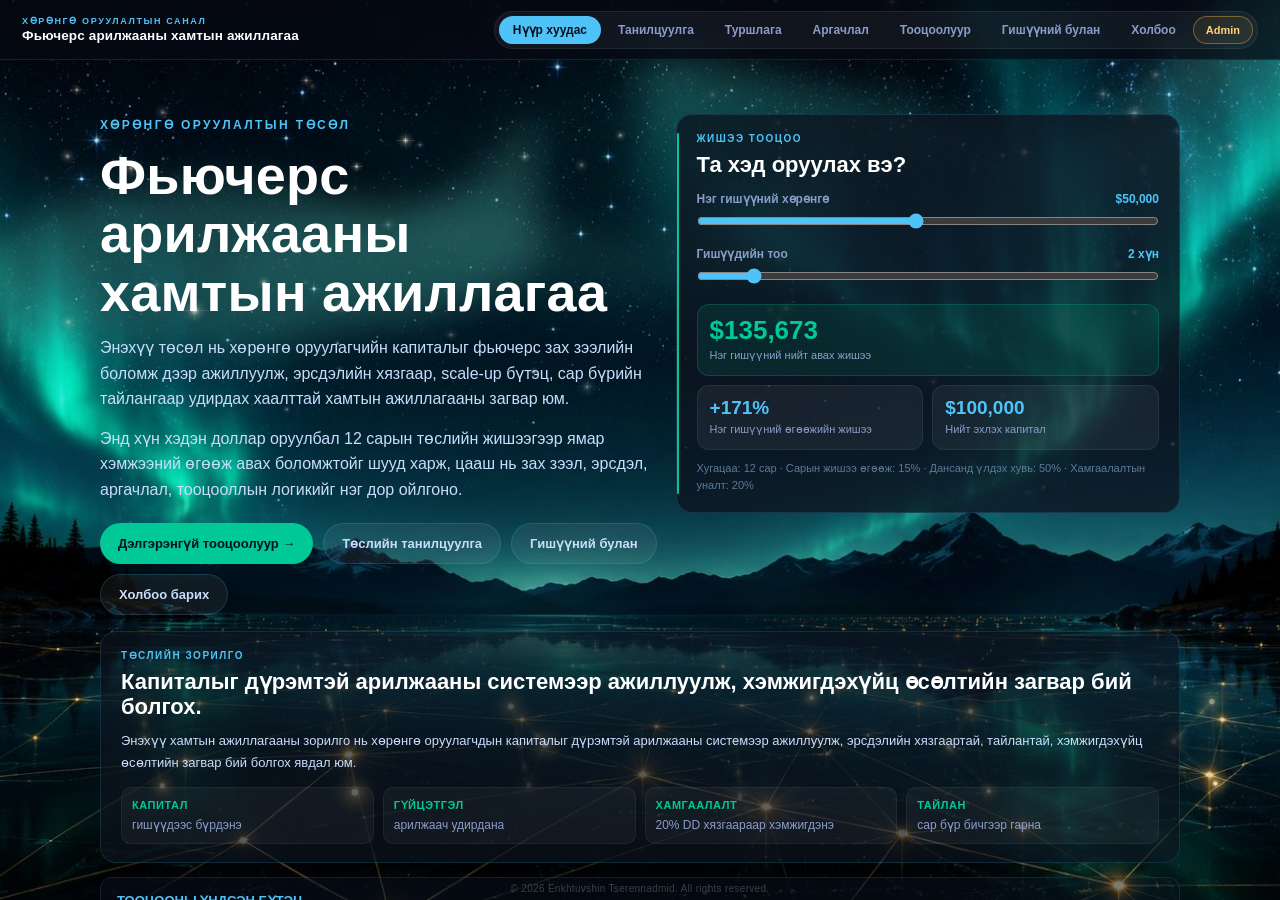
==== commit 916e1191: "Add files via upload" ====
--- a/index.html
+++ b/index.html
@@ -2,7 +2,7 @@
 <html lang="mn"><head>
 <meta name="color-scheme" content="dark">
 <meta charset="UTF-8">
-<meta name="poi-release" content="V39.16.33">
+<meta name="poi-release" content="V39.16.35">
 <meta name="viewport" content="width=device-width, initial-scale=1.0">
 <title>POI Capital Group · Фьючерс арилжааны хамтын ажиллагаа</title>
 <meta name="description" content="POI Capital Group-ийн фьючерс арилжааны хамтын ажиллагаа, POI V2/V3 аргачлал, хөрөнгө өсөлтийн тооцоолуур, гүйцэтгэлийн тайлан.">
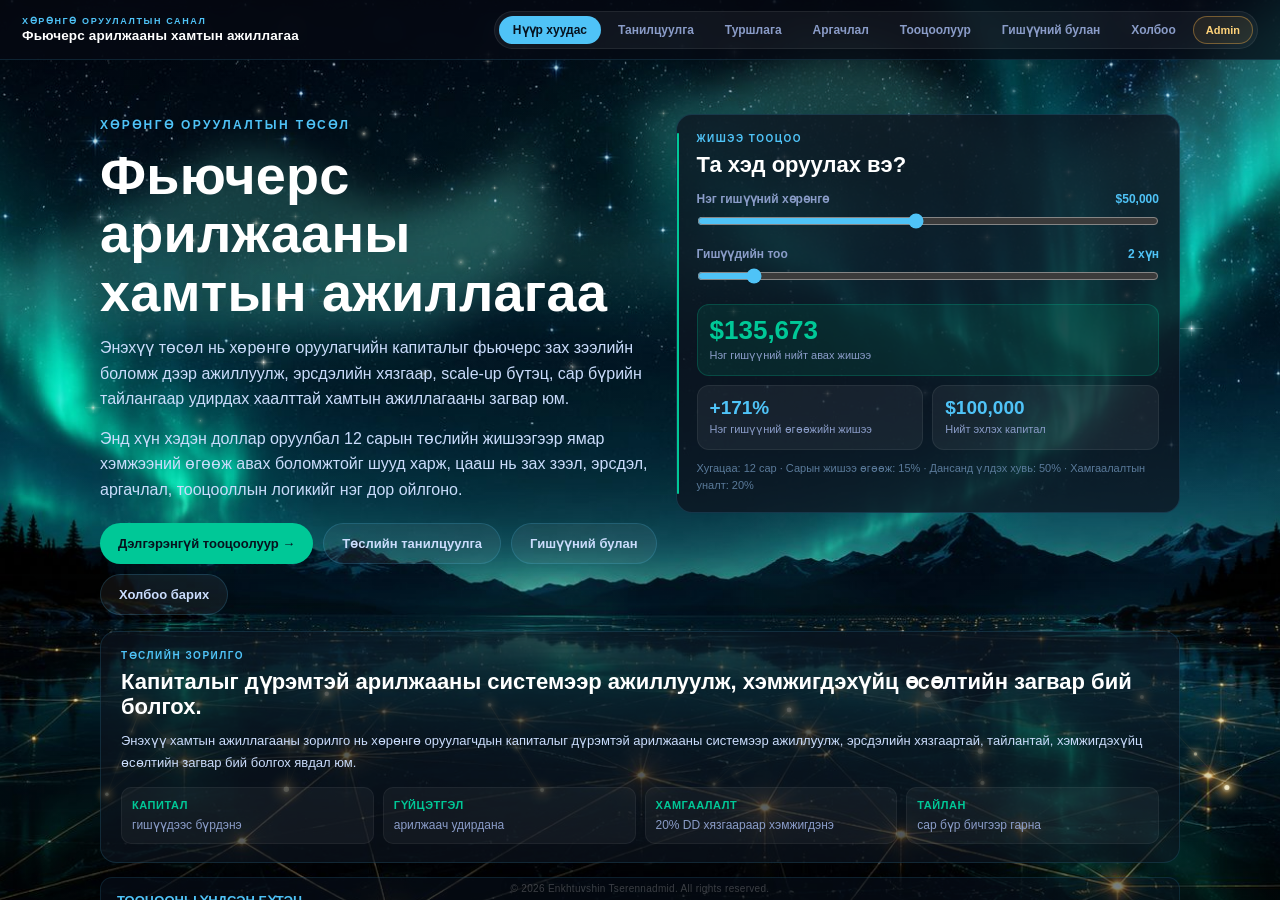
==== commit 302ceafd: "Add files via upload" ====
--- a/index.html
+++ b/index.html
@@ -2,7 +2,7 @@
 <html lang="mn"><head>
 <meta name="color-scheme" content="dark">
 <meta charset="UTF-8">
-<meta name="poi-release" content="V39.16.35">
+<meta name="poi-release" content="V39.16.38">
 <meta name="viewport" content="width=device-width, initial-scale=1.0">
 <title>POI Capital Group · Фьючерс арилжааны хамтын ажиллагаа</title>
 <meta name="description" content="POI Capital Group-ийн фьючерс арилжааны хамтын ажиллагаа, POI V2/V3 аргачлал, хөрөнгө өсөлтийн тооцоолуур, гүйцэтгэлийн тайлан.">
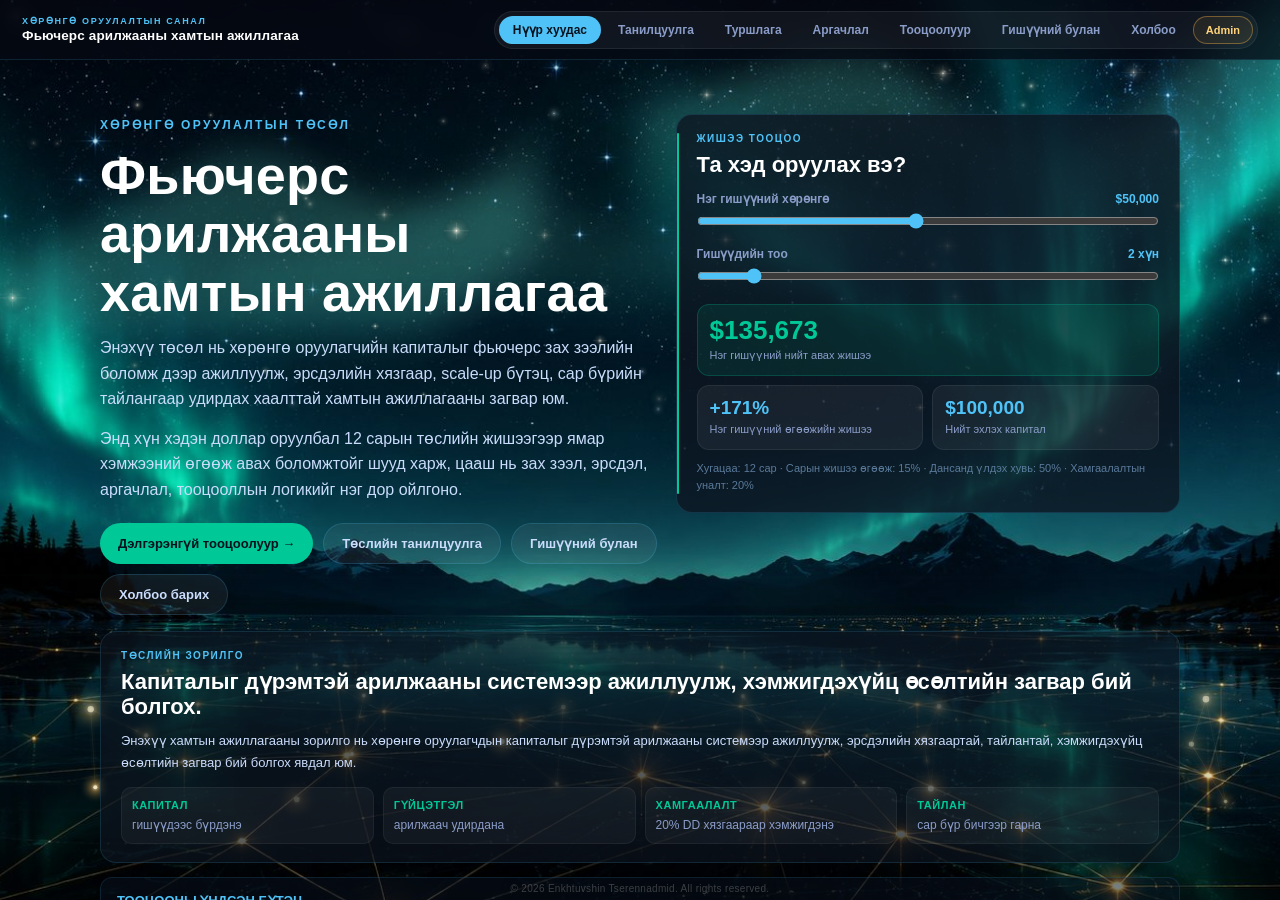
==== commit f0537524: "Add files via upload" ====
--- a/index.html
+++ b/index.html
@@ -2,7 +2,7 @@
 <html lang="mn"><head>
 <meta name="color-scheme" content="dark">
 <meta charset="UTF-8">
-<meta name="poi-release" content="V39.16.38">
+<meta name="poi-release" content="V39.16.40">
 <meta name="viewport" content="width=device-width, initial-scale=1.0">
 <title>POI Capital Group · Фьючерс арилжааны хамтын ажиллагаа</title>
 <meta name="description" content="POI Capital Group-ийн фьючерс арилжааны хамтын ажиллагаа, POI V2/V3 аргачлал, хөрөнгө өсөлтийн тооцоолуур, гүйцэтгэлийн тайлан.">
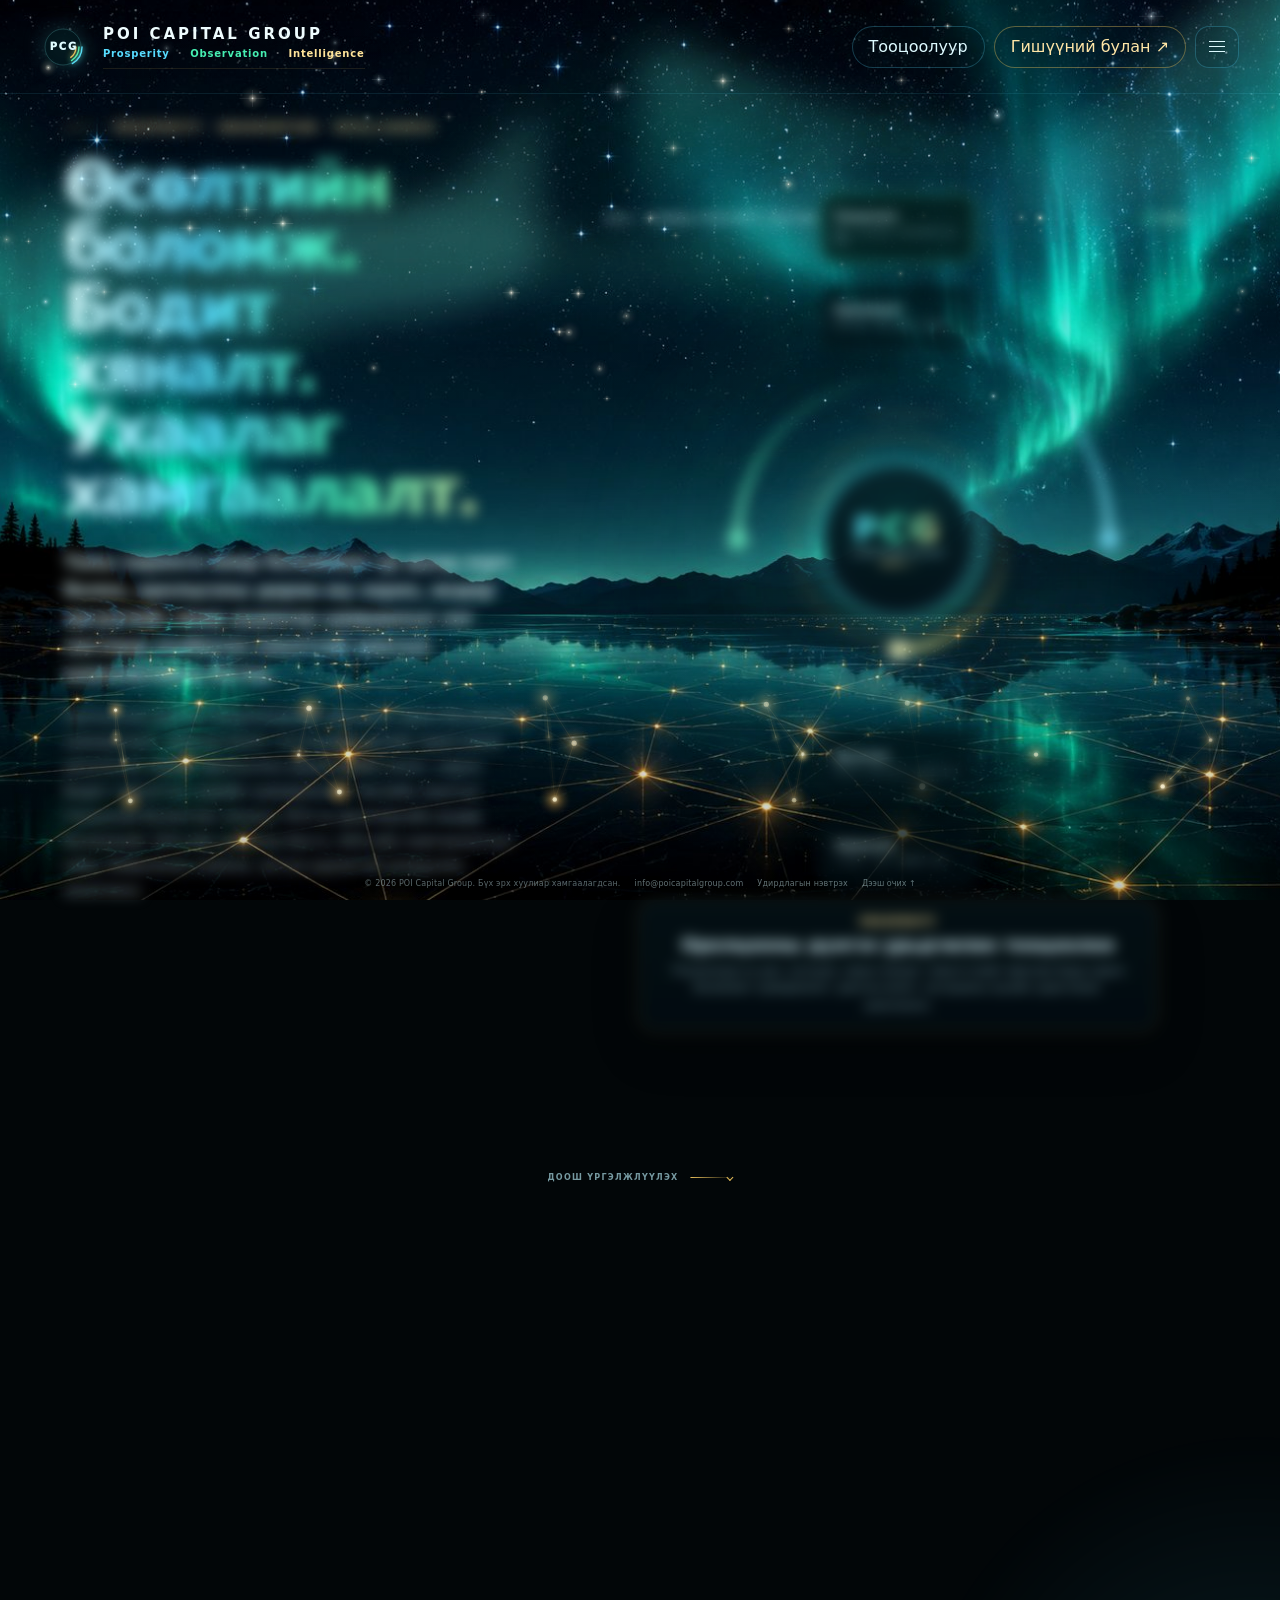
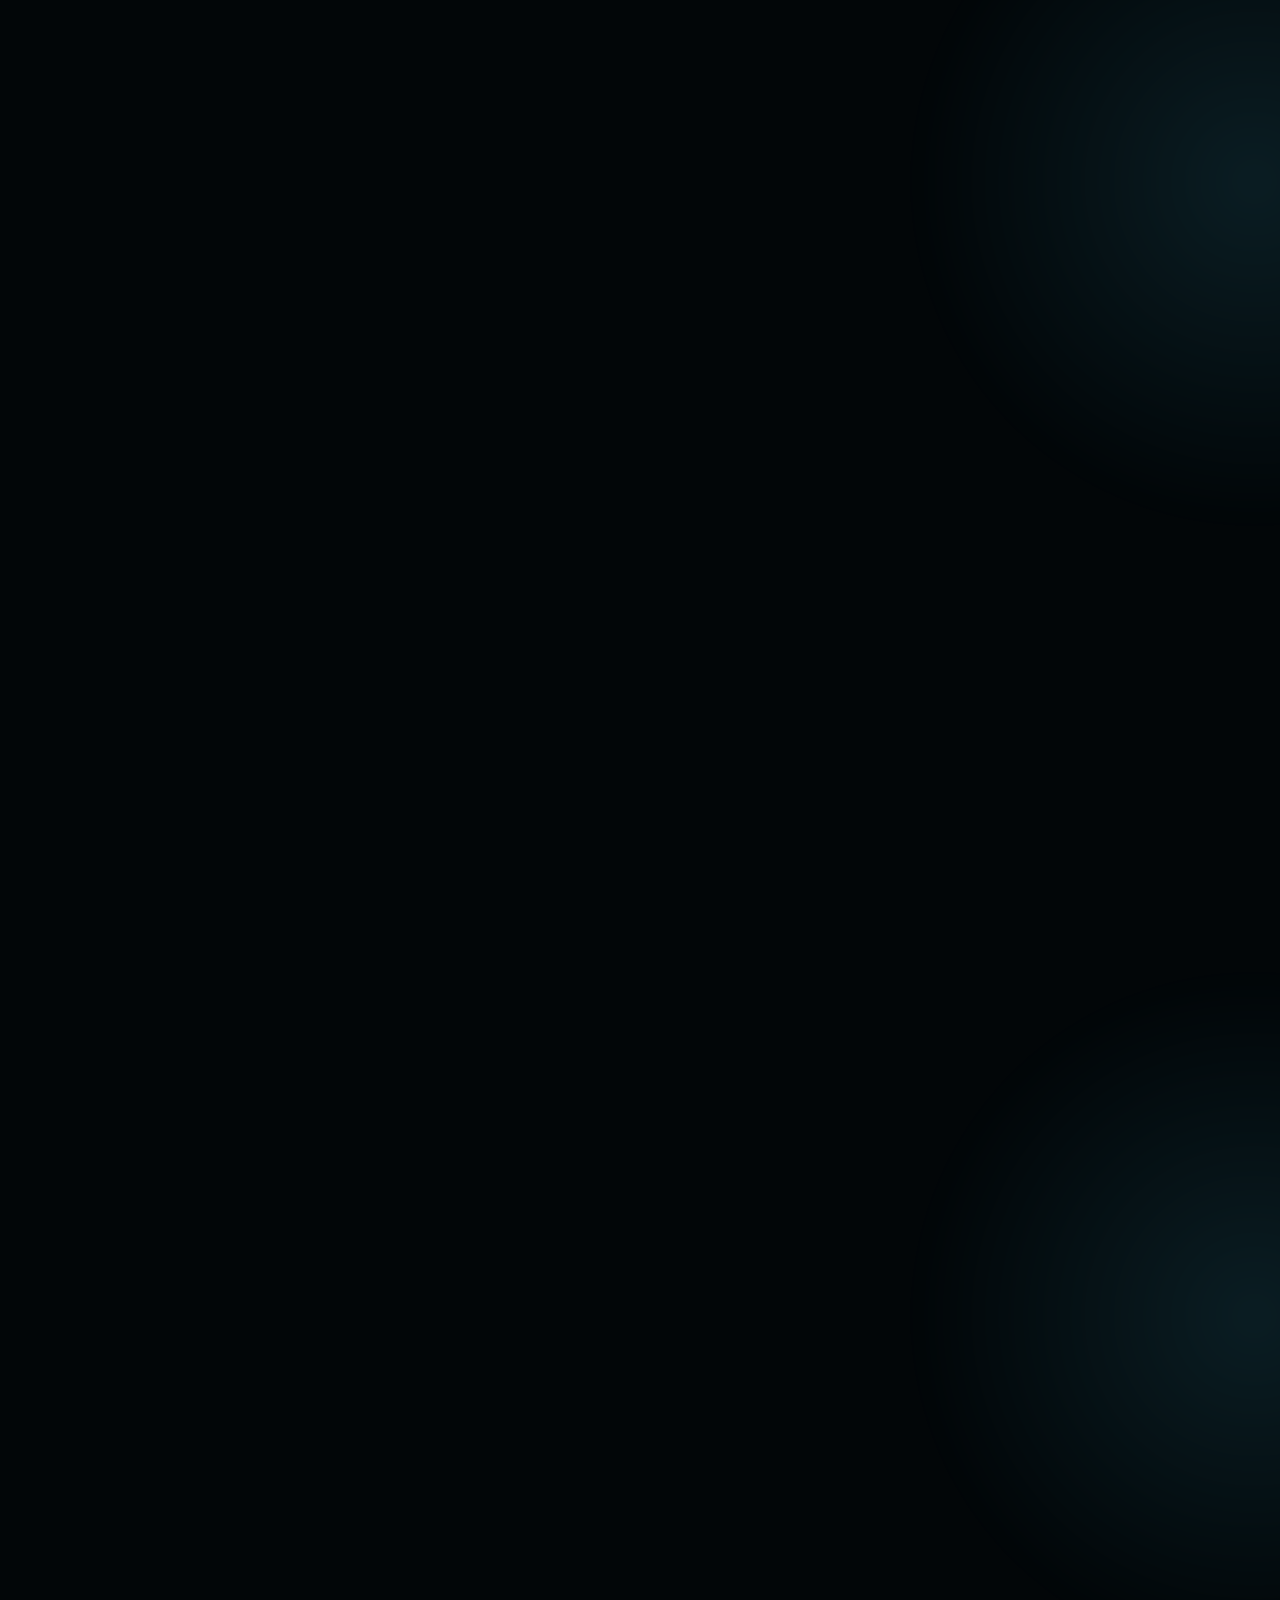
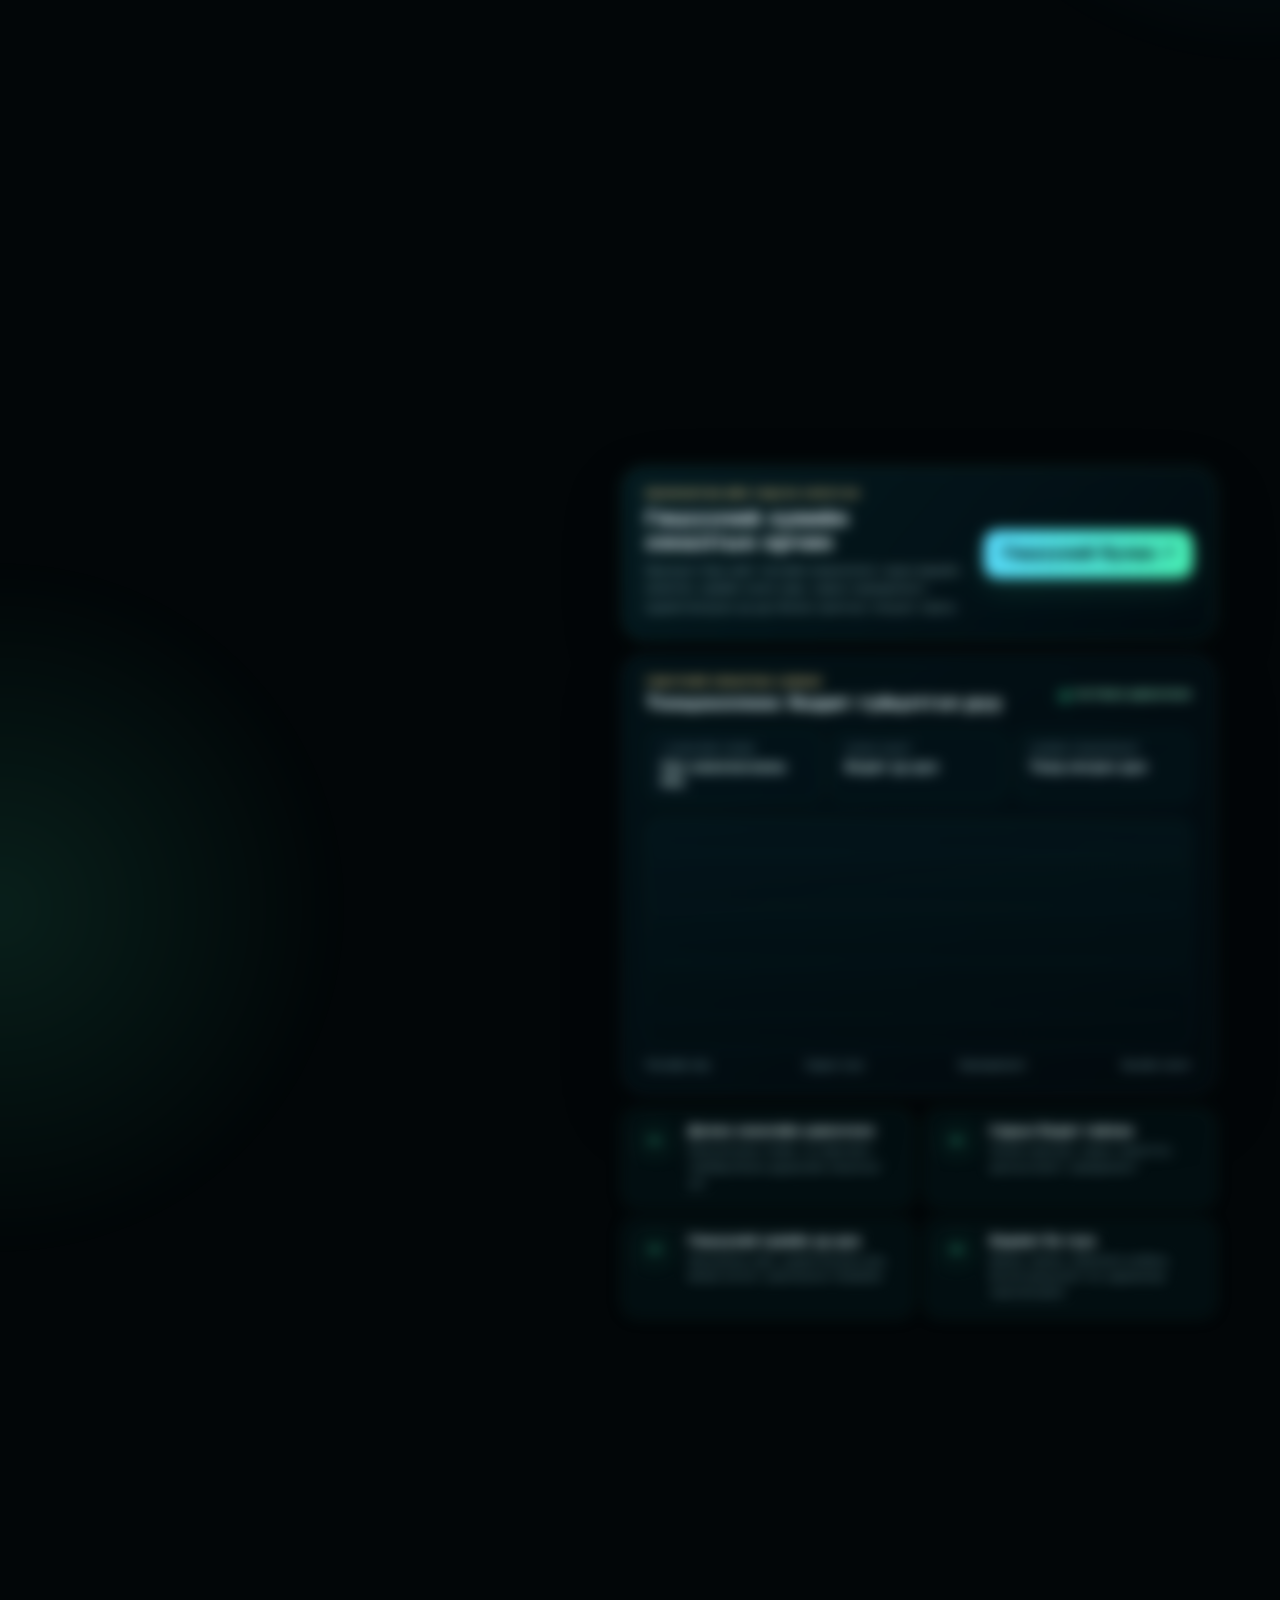
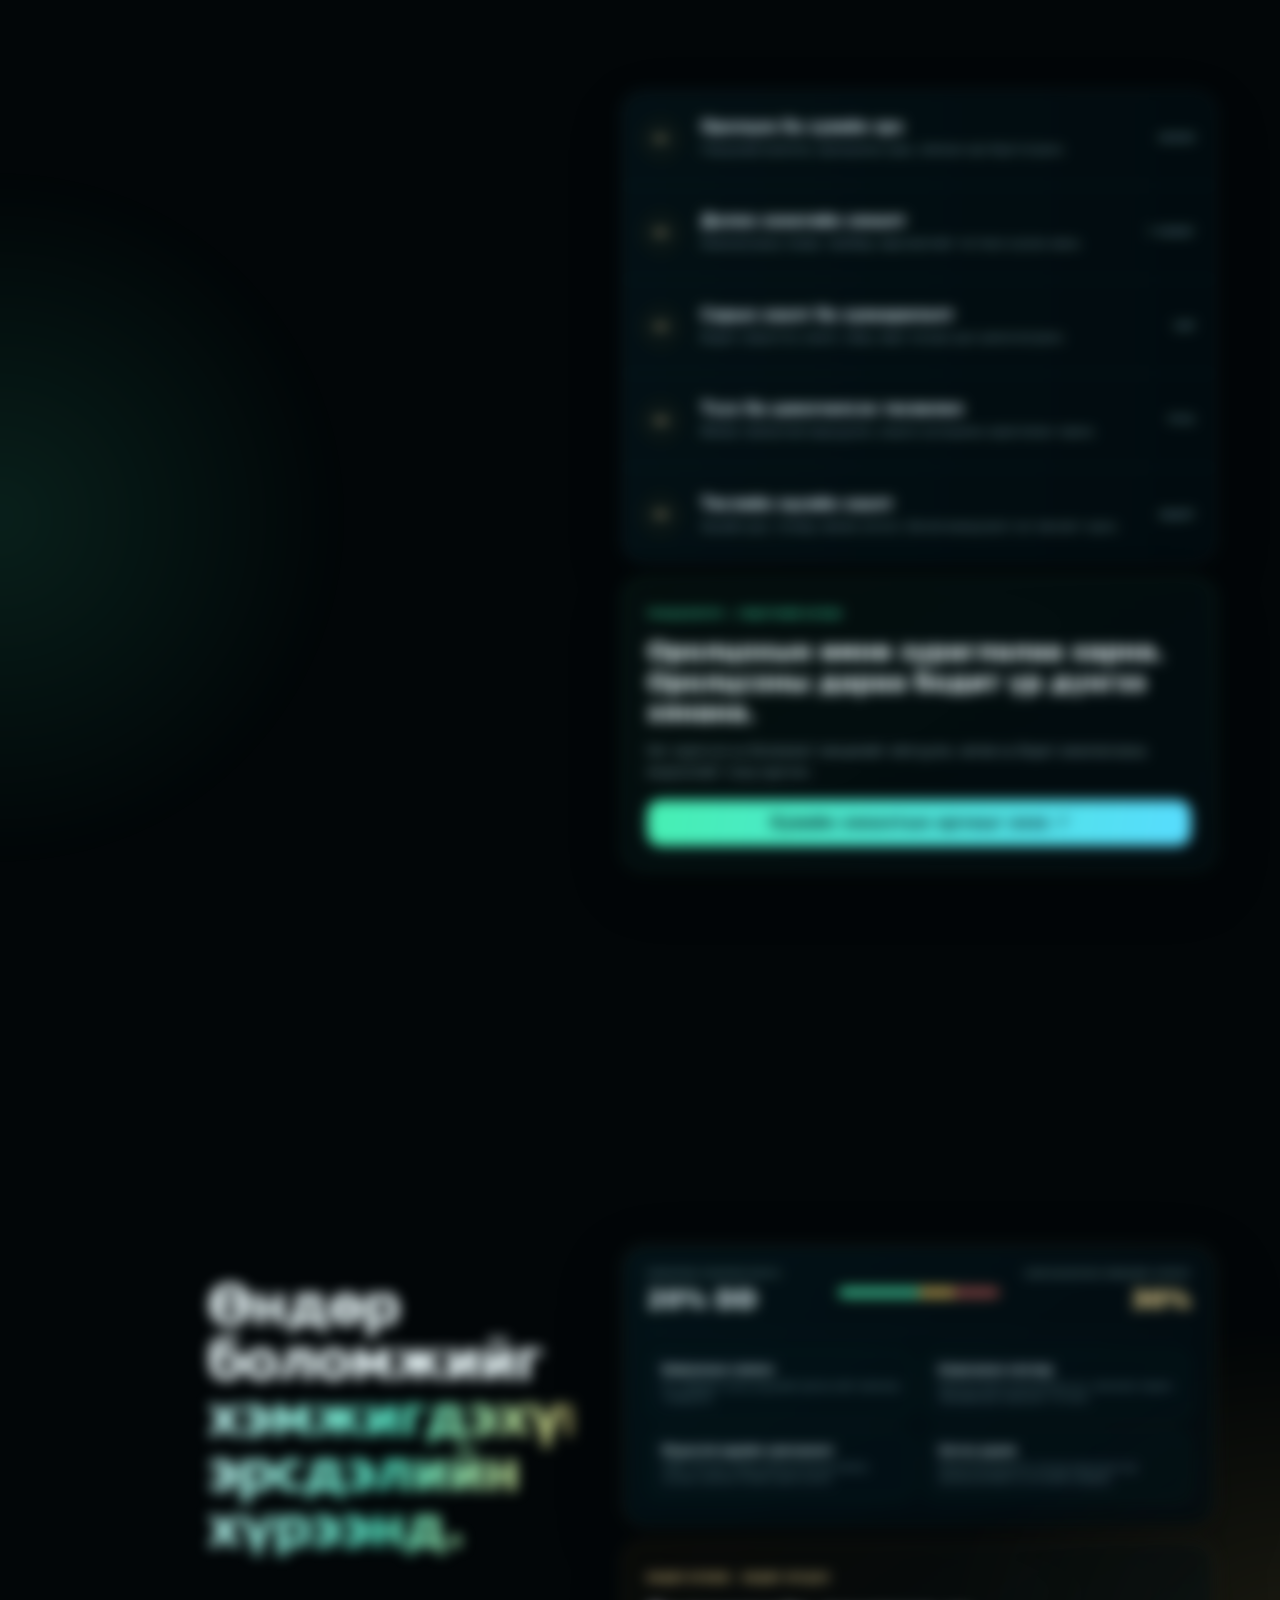
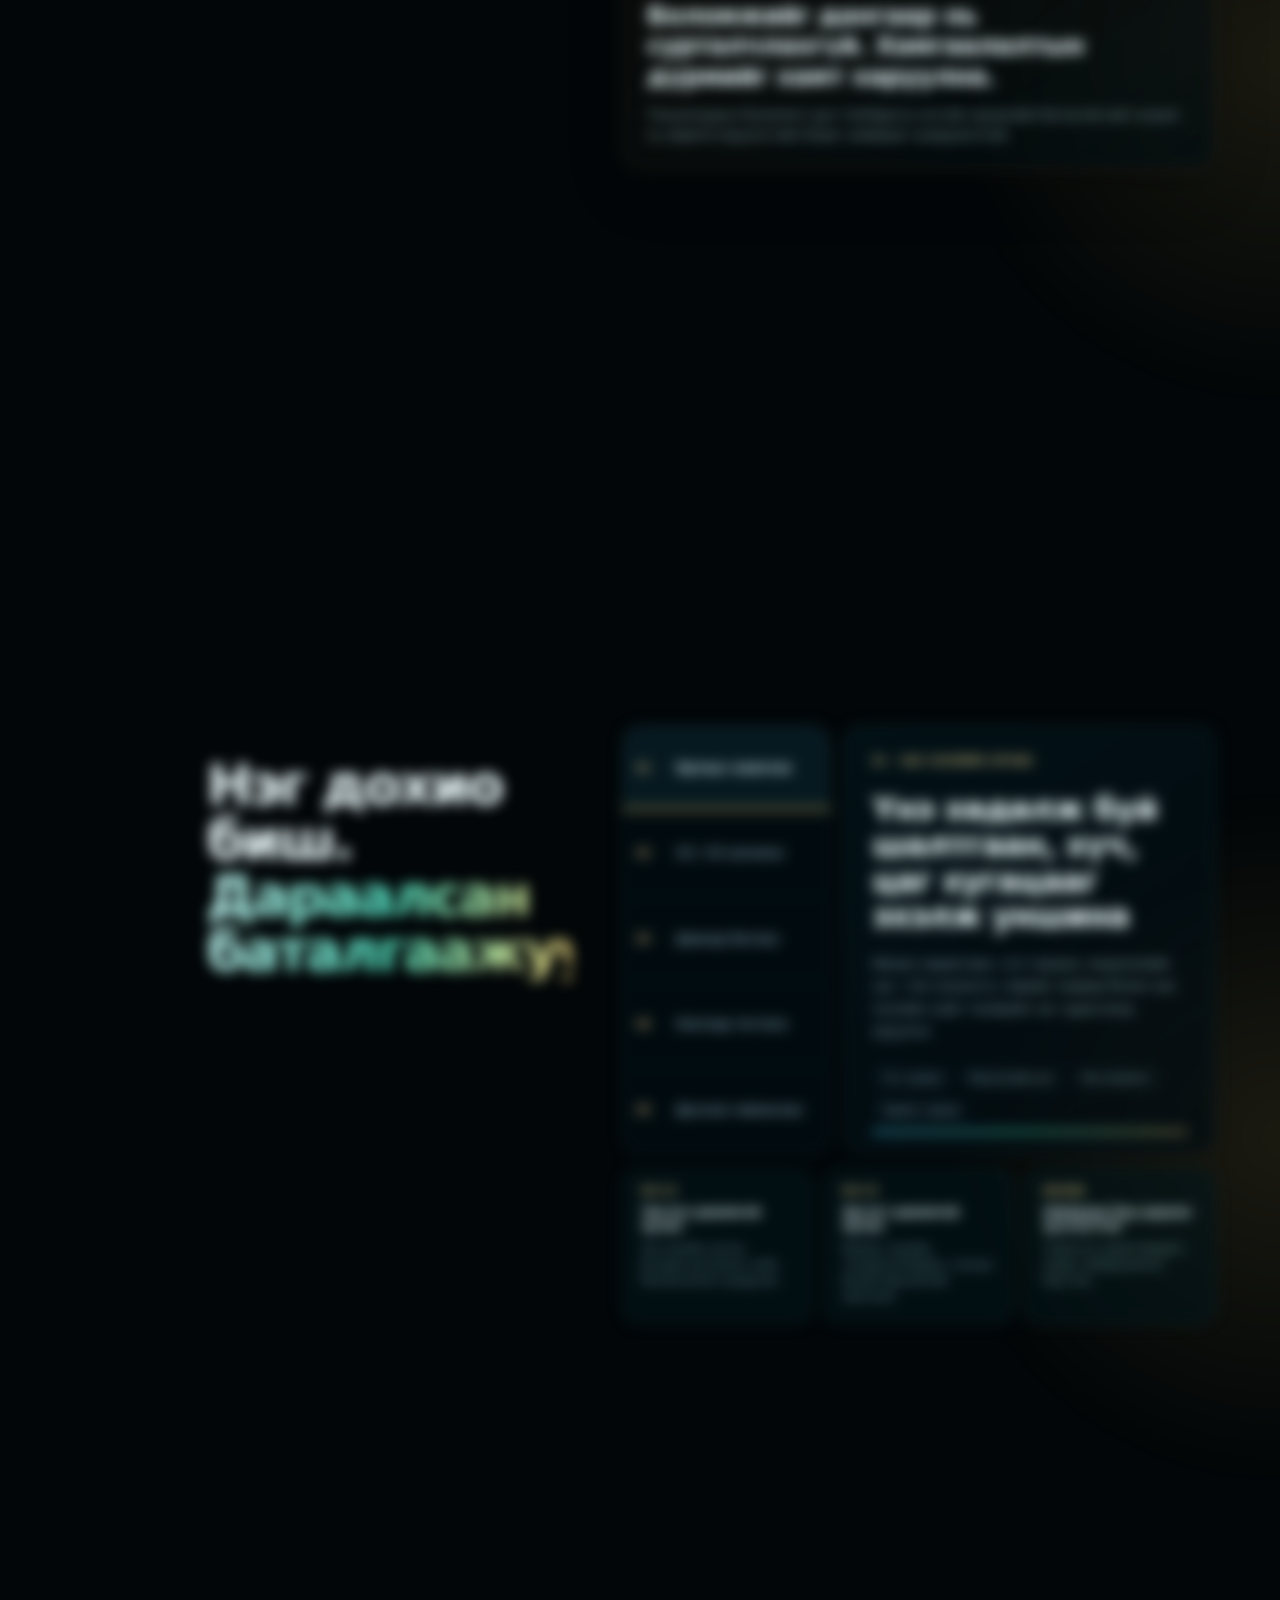
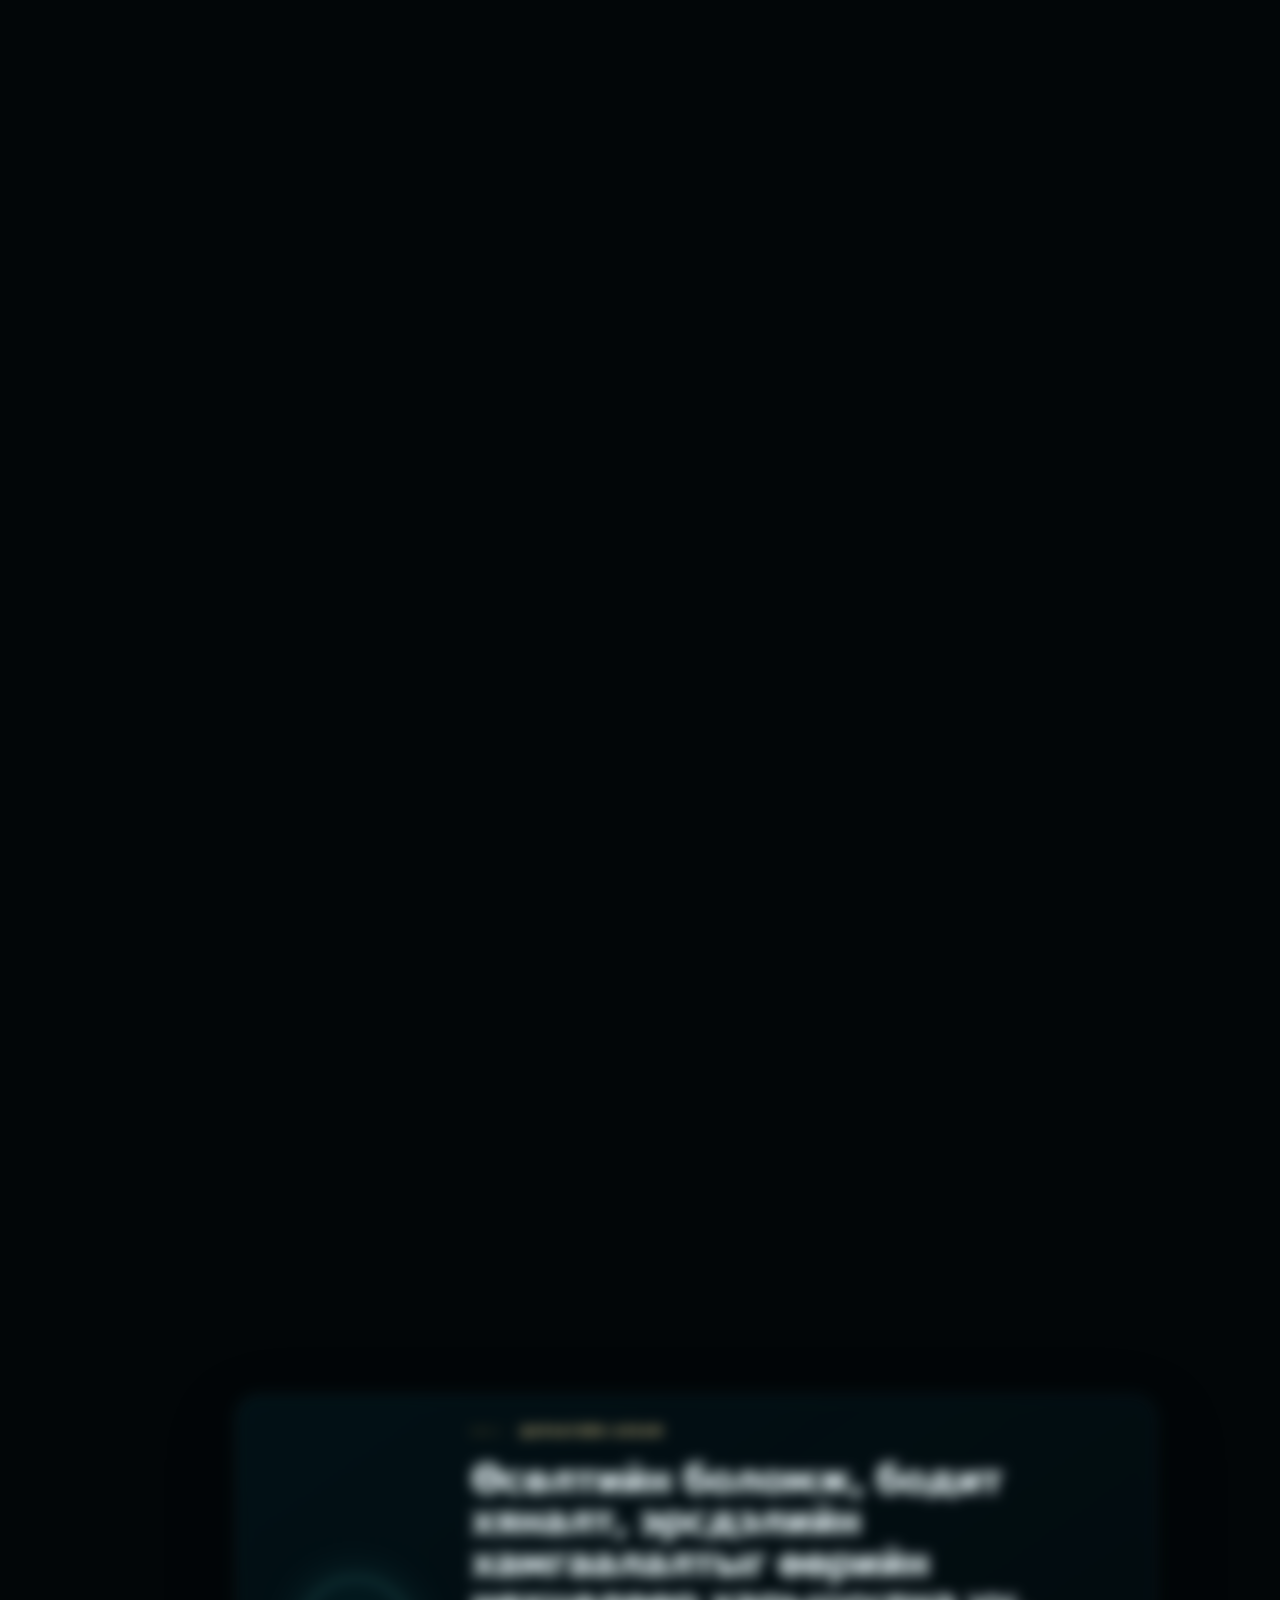
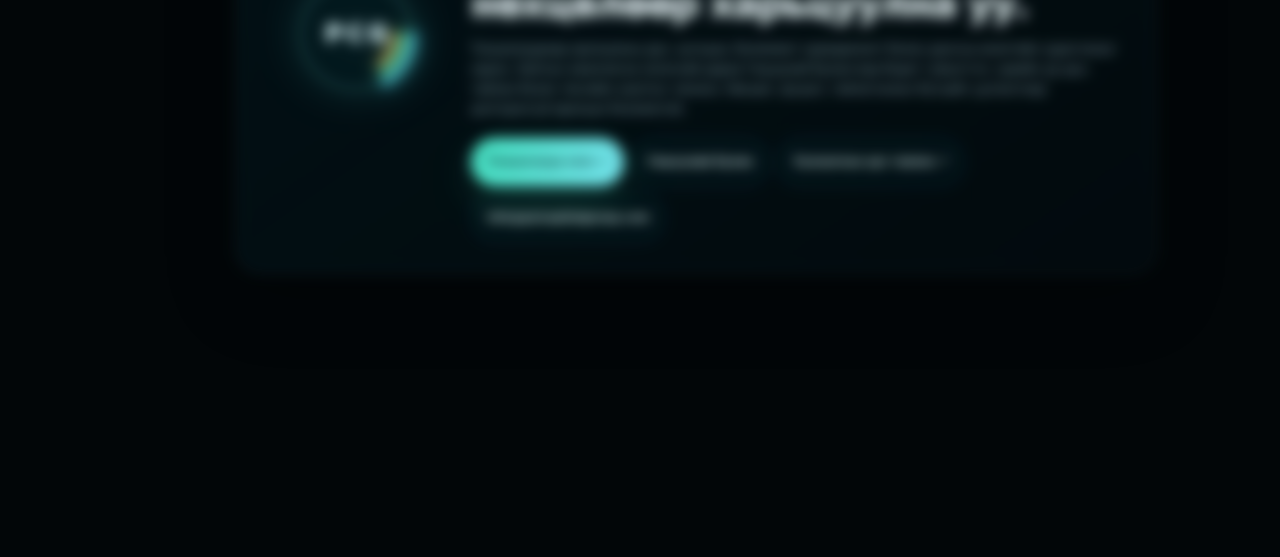
==== commit 4b4bf7a2: "Add files via upload" ====
--- a/index.html
+++ b/index.html
@@ -1,26 +1,27 @@
 <!DOCTYPE html>
+
 <html lang="mn"><head>
-<meta name="color-scheme" content="dark">
-<meta charset="UTF-8">
-<meta name="poi-release" content="V39.16.40">
-<meta name="viewport" content="width=device-width, initial-scale=1.0">
+<meta content="dark" name="color-scheme"/>
+<meta charset="utf-8"/>
+<meta content="V39.16.40" name="poi-release"/>
+<meta content="width=device-width, initial-scale=1.0" name="viewport"/>
 <title>POI Capital Group · Фьючерс арилжааны хамтын ажиллагаа</title>
-<meta name="description" content="POI Capital Group-ийн фьючерс арилжааны хамтын ажиллагаа, POI V2/V3 аргачлал, хөрөнгө өсөлтийн тооцоолуур, гүйцэтгэлийн тайлан.">
-<meta name="keywords" content="POI Capital Group, POI Capital, futures trading, futures performance, futures trading cooperation, NQ futures, MNQ futures, futures calculator, investment calculator, performance dashboard, member dashboard, capital growth model, POI V2, POI V3, V2 directional trading, V3 oscillation trading, хөрөнгө оруулалтын санал, фьючерс арилжаа, фьючерс хамтын ажиллагаа, өгөөжийн тооцоолуур, гишүүний гүйцэтгэл, хөрөнгө өсөлтийн загвар">
-<meta name="robots" content="index, follow, max-snippet:-1, max-image-preview:large, max-video-preview:-1">
-<meta name="author" content="POI Capital Group">
-<link rel="canonical" href="https://poicapitalgroup.com/">
-<meta property="og:locale" content="mn_MN">
-<meta property="og:type" content="website">
-<meta property="og:site_name" content="POI Capital Group">
-<meta property="og:title" content="POI Capital Group · Фьючерс арилжааны хамтын ажиллагаа">
-<meta property="og:description" content="POI Capital Group-ийн фьючерс арилжааны хамтын ажиллагаа, POI V2/V3 аргачлал, хөрөнгө өсөлтийн тооцоолуур, гүйцэтгэлийн тайлан.">
-<meta property="og:url" content="https://poicapitalgroup.com/">
-<meta property="og:image" content="https://poicapitalgroup.com/aurora-v2.jpg">
-<meta name="twitter:card" content="summary_large_image">
-<meta name="twitter:title" content="POI Capital Group · Фьючерс арилжааны хамтын ажиллагаа">
-<meta name="twitter:description" content="POI Capital Group-ийн фьючерс арилжааны хамтын ажиллагаа, POI V2/V3 аргачлал, хөрөнгө өсөлтийн тооцоолуур, гүйцэтгэлийн тайлан.">
-<meta name="twitter:image" content="https://poicapitalgroup.com/aurora-v2.jpg">
+<meta content="POI Capital Group-ийн фьючерс арилжааны хамтын ажиллагаа, POI V2/V3 аргачлал, хөрөнгө өсөлтийн тооцоолуур, гүйцэтгэлийн тайлан." name="description"/>
+<meta content="POI Capital Group, POI Capital, futures trading, futures performance, futures trading cooperation, NQ futures, MNQ futures, futures calculator, investment calculator, performance dashboard, member dashboard, capital growth model, POI V2, POI V3, V2 directional trading, V3 oscillation trading, хөрөнгө оруулалтын санал, фьючерс арилжаа, фьючерс хамтын ажиллагаа, өгөөжийн тооцоолуур, гишүүний гүйцэтгэл, хөрөнгө өсөлтийн загвар" name="keywords"/>
+<meta content="index, follow, max-snippet:-1, max-image-preview:large, max-video-preview:-1" name="robots"/>
+<meta content="POI Capital Group" name="author"/>
+<link href="https://poicapitalgroup.com/" rel="canonical"/>
+<meta content="mn_MN" property="og:locale"/>
+<meta content="website" property="og:type"/>
+<meta content="POI Capital Group" property="og:site_name"/>
+<meta content="POI Capital Group · Фьючерс арилжааны хамтын ажиллагаа" property="og:title"/>
+<meta content="POI Capital Group-ийн фьючерс арилжааны хамтын ажиллагаа, POI V2/V3 аргачлал, хөрөнгө өсөлтийн тооцоолуур, гүйцэтгэлийн тайлан." property="og:description"/>
+<meta content="https://poicapitalgroup.com/" property="og:url"/>
+<meta content="https://poicapitalgroup.com/aurora-v2.jpg" property="og:image"/>
+<meta content="summary_large_image" name="twitter:card"/>
+<meta content="POI Capital Group · Фьючерс арилжааны хамтын ажиллагаа" name="twitter:title"/>
+<meta content="POI Capital Group-ийн фьючерс арилжааны хамтын ажиллагаа, POI V2/V3 аргачлал, хөрөнгө өсөлтийн тооцоолуур, гүйцэтгэлийн тайлан." name="twitter:description"/>
+<meta content="https://poicapitalgroup.com/aurora-v2.jpg" name="twitter:image"/>
 <script type="application/ld+json">
 {
   "@context": "https://schema.org",
@@ -1278,7 +1279,6 @@
 #calcframe{background:transparent!important;}
 
 </style>
-
 <style id="v13-aurora-exact-background">
 /* V13: exact POI aurora background, no artificial fog/gradient replacement */
 html,body{
@@ -1321,16 +1321,12 @@
   background:transparent !important;
 }
 </style>
-
-
 <style id="v29-background-force">
 html,body{background:#020608 url('aurora-v2.jpg') center center/cover no-repeat scroll!important;}
 body::before{background:url('aurora-v2.jpg') center center/cover no-repeat scroll!important;opacity:.48!important;}
 #view-performance{background:radial-gradient(circle at 24% 8%,rgba(0,200,151,.10),transparent 34%),radial-gradient(circle at 76% 18%,rgba(79,195,247,.08),transparent 34%),linear-gradient(180deg,rgba(0,0,0,.38),rgba(0,0,0,.78))!important;}
 #wbg{position:fixed!important;inset:0!important;z-index:0!important;pointer-events:none!important;}
 </style>
-
-
 <style id="v31-performance-bg-match-calculator-final">
 /* V31: Гүйцэтгэл хэсгийн background-ийг Тооцоолуур хэсэгтэй 1:1 болгов.
    Performance view дээр байсан тусдаа dark/blur overlay-уудыг унтрааж,
@@ -1365,8 +1361,6 @@
   pointer-events:none !important;
 }
 </style>
-
-
 <!-- V36 ORIGINAL-UPLOAD ANDROID SCROLL FIX: keep original aurora/gold network, only unlock touch/scroll -->
 <style id="v36-original-android-scroll-fix">
 /* Desktop presentation remains as uploaded. This block only targets Android / touch screens. */
@@ -1481,8 +1475,6 @@
   .site-copyright{position:fixed !important;pointer-events:none !important;}
 }
 </style>
-
-
 <!-- POI V39.1 UNIFIED BACKGROUND: root/app/admin pages use the same aurora + network layer; no extra view background mismatch. -->
 <style id="poi-v39-1-unified-background">
 :root{--poi-bg-url:url('aurora-v2.jpg');}
@@ -1547,8 +1539,6 @@
   #wbg,#calcWbg{opacity:.92!important;filter:none!important;}
 }
 </style>
-
-
 <style id="poi-bg-fixed-layer">
 .poi-bg-fixed{position:fixed;inset:0;z-index:0;pointer-events:none;
   background-color:#020608;
@@ -1562,797 +1552,158 @@
   background-repeat:no-repeat;}
 html,body{background:#020608!important;background-image:none!important;}
 </style>
-</head>
-<body>
-<div class="poi-bg-fixed" aria-hidden="true"></div>
-<div class="site-copyright">© 2026 Enkhtuvshin Tserennadmid. All rights reserved.</div>
-
+<link href="assets/pcg-site-v40-23.css?v=4023b?v=4023" rel="stylesheet"/>
+<meta name="pcg-build" content="V40.35 FINAL CHAPTER COMPACT SIZE">
+</head><body class="pcg-public-page">
+<div aria-hidden="true" class="poi-bg-fixed"></div>
 <script>window.__IOS_BG_SOFTEN=/iPad|iPhone|iPod/.test(navigator.userAgent)||(navigator.platform==="MacIntel"&&navigator.maxTouchPoints>1);</script>
-
-
 <canvas id="wbg"></canvas>
-<div class="img-modal" id="imgModal" onclick="closeImageModal()">
-  <div class="img-modal-inner" onclick="event.stopPropagation()">
-    <button class="img-modal-close" onclick="closeImageModal()">Хаах ×</button>
-    <img id="imgModalPic" alt="enlarged screenshot">
-  </div>
+<div data-scroll-dir="down" id="pcg-site-root">
+<div aria-hidden="true" class="pcg-pointer-light" id="pcg-pointer-light"></div>
+<header class="pcg-site-header">
+<button aria-label="Нүүр хуудас" class="pcg-site-brand" data-pcg-section="home" type="button"><span aria-hidden="true" class="pcg-brand-logo pcg-brand-logo--v21">
+<svg viewBox="0 0 44 44">
+<circle cx="22" cy="22" r="18" fill="rgba(2,21,27,.82)" stroke="rgba(117,229,229,.22)"></circle>
+<circle class="pcg-v21-mini-ring pcg-v21-mini-ring--cyan" cx="22" cy="22" r="19"></circle>
+<circle class="pcg-v21-mini-ring pcg-v21-mini-ring--green" cx="22" cy="22" r="16"></circle>
+<circle class="pcg-v21-mini-ring pcg-v21-mini-ring--gold" cx="22" cy="22" r="13"></circle>
+</svg><b>PCG</b></span><span class="pcg-brand-copy"><strong>POI CAPITAL GROUP</strong><span class="pcg-brand-motto"><span class="m-cyan">Prosperity</span><i>·</i><span class="m-green">Observation</span><i>·</i><span class="m-gold">Intelligence</span></span><span aria-hidden="true" class="pcg-brand-line"></span></span></button>
+<div class="pcg-site-actions">
+<button class="pcg-site-back" data-pcg-home="" type="button">← Нүүр</button>
+<button class="pcg-site-pill pcg-site-home-only" data-pcg-panel="calc" type="button">Тооцоолуур</button>
+<button class="pcg-site-pill pcg-site-pill--gold pcg-site-home-only" data-pcg-panel="member" type="button">Гишүүний булан ↗</button>
+<button aria-expanded="false" aria-label="Цэс" class="pcg-site-menu-button pcg-site-home-only" id="pcg-menu-toggle" type="button"><span class="pcg-site-menu-lines"></span></button>
 </div>
-
-
-<div class="appbar">
-  <div class="brand">
-    <div class="ab-eyebrow">Хөрөнгө оруулалтын санал</div>
-    <div class="ab-title">Фьючерс арилжааны хамтын ажиллагаа</div>
-  </div>
-  <div class="tabs">
-    <button class="tab active" data-tab="home">Нүүр хуудас</button>
-    <button class="tab" data-tab="deck">Танилцуулга</button>
-    <button class="tab" data-tab="about">Туршлага</button>
-    <button class="tab" data-tab="method">Аргачлал</button>
-    <button class="tab" data-tab="calc">Тооцоолуур</button>
-    <button class="tab" data-tab="perf">Гишүүний булан</button>
-    <button class="tab" data-tab="contact">Холбоо</button>
-    <a class="admin-tab" href="https://admin.poicapitalgroup.com/" title="Admin удирдлагын төв">Admin</a>
-  </div>
+</header>
+<nav aria-label="Үндсэн цэс" class="pcg-site-drawer">
+<div class="pcg-site-drawer-kicker">PROSPERITY · OBSERVATION · INTELLIGENCE</div>
+<button class="pcg-site-drawer-link" data-pcg-section="home" type="button"><span>Нүүр</span><small>00</small></button>
+<button class="pcg-site-drawer-link" data-pcg-section="prosperity" type="button"><span>Өсөлтийн боломж</span><small>01</small></button>
+<button class="pcg-site-drawer-link" data-pcg-section="prosperity-flow" type="button"><span>Хөрөнгийн урсгал</span><small>02</small></button>
+<button class="pcg-site-drawer-link" data-pcg-section="observation" type="button"><span>Хяналт ба тайлагнал</span><small>03</small></button>
+<button class="pcg-site-drawer-link" data-pcg-section="observation-journey" type="button"><span>Гишүүний оролцоо</span><small>04</small></button>
+<button class="pcg-site-drawer-link" data-pcg-section="intelligence" type="button"><span>Эрсдэл ба хамгаалалт</span><small>05</small></button>
+<button class="pcg-site-drawer-link" data-pcg-section="intelligence-method" type="button"><span>Аргачлал</span><small>06</small></button>
+<button class="pcg-site-drawer-link" data-pcg-section="experience" type="button"><span>Туршлага</span><small>07</small></button>
+<button class="pcg-site-drawer-link" data-pcg-section="contact" type="button"><span>Холбоо</span><small>08</small></button>
+<button class="pcg-site-drawer-link" data-pcg-panel="calc" type="button"><span>Тооцоолуур нээх</span><small>→</small></button>
+<button class="pcg-site-drawer-link" data-pcg-panel="member" type="button"><span>Гишүүний булан</span><small>↗</small></button>
+</nav>
+<main class="pcg-site-main">
+<div class="pcg-site-panel is-active" id="pcg-site-view">
+<section class="pcg-site-section pcg-site-hero" id="home">
+<div class="pcg-container pcg-hero-grid">
+<div class="pcg-site-copy">
+<div class="pcg-site-eyebrow pcg-reveal" data-reveal="left">PROSPERITY · OBSERVATION · INTELLIGENCE</div>
+<h1 class="pcg-site-title pcg-reveal" data-reveal="left" style="--pcg-delay:70ms"><span class="pcg-hero-word pcg-hero-word--cyan">Өсөлтийн боломж.</span><span class="pcg-hero-word pcg-hero-word--green">Бодит хяналт.</span><span class="pcg-hero-word pcg-hero-word--gold">Ухаалаг хамгаалалт.</span></h1>
+<p class="pcg-hero-thesis pcg-reveal" data-reveal="up" style="--pcg-delay:150ms">Таны хөрөнгө ямар боломжит үр дүнд хүрч болох, оролцсоны дараа юу харах, өндөр эрсдэлийг ямар дүрмээр удирдахыг нэг системд холбосон хаалттай хамтын ажиллагааны бүтэц.</p>
+<p class="pcg-site-lead pcg-reveal" data-reveal="up" style="--pcg-delay:230ms">Оролцооны дүнгээ Тооцоолуураар өөрчилж сарын боломжит хуваарилалт, дансны өсөлт, хугацааны эцсийн зураглалыг урьдчилан харна. Оролцсоны дараа долоо хоног, сарын бодит гүйцэтгэл, хувийн хуваарилалт, төслийн хаалтыг Гишүүний булангаас хянана. PCG нь фьючерсийн өндөр боломжийг 20%-ийн уналтын босго, 30%-ийн хамгаалалтын нөөц, байрлалын хэмжээ, зогсох дүрэмтэй уялдуулан ажиллана.</p>
+<div class="pcg-site-buttons pcg-reveal" data-reveal="up" style="--pcg-delay:310ms"><button class="pcg-site-primary" data-pcg-section="prosperity" type="button">Өсөлтийн боломжийг судлах →</button><button class="pcg-site-secondary" data-pcg-panel="calc" type="button">Өөрийн дүнгээр тооцоолох</button></div>
+<div class="pcg-site-proof pcg-reveal" data-reveal="up" style="--pcg-delay:390ms"><span><i class="pcg-dot-cyan"></i>Prosperity — оролцохын өмнөх боломжит зураглал</span><span><i class="pcg-dot-green"></i>Observation — оролцсоны дараах бодит тайлагнал</span><span><i class="pcg-dot-gold"></i>Intelligence — ажиллагааны турш мөрдөх эрсдэлийн хамгаалалт</span></div>
 </div>
-
-<section id="view-home" class="view active">
-  <div class="home-inner">
-    <div class="home-landing">
-      <div class="home-copy">
-        <div class="ts-eyebrow">ХӨРӨНГӨ ОРУУЛАЛТЫН ТӨСӨЛ</div>
-        <h1 class="home-title">Фьючерс арилжааны хамтын ажиллагаа</h1>
-        <p class="home-sub">Энэхүү төсөл нь хөрөнгө оруулагчийн капиталыг фьючерс зах зээлийн боломж дээр ажиллуулж, эрсдэлийн хязгаар, scale-up бүтэц, сар бүрийн тайлангаар удирдах хаалттай хамтын ажиллагааны загвар юм.</p>
-        <p class="home-sub">Энд хүн хэдэн доллар оруулбал 12 сарын төслийн жишээгээр ямар хэмжээний өгөөж авах боломжтойг шууд харж, цааш нь зах зээл, эрсдэл, аргачлал, тооцооллын логикийг нэг дор ойлгоно.</p>
-        <div class="home-actions">
-          <button class="home-primary" onclick="goSection('calc')">Дэлгэрэнгүй тооцоолуур →</button>
-          <button class="home-secondary" onclick="goSection('deck')">Төслийн танилцуулга</button>
-          <button class="home-secondary" onclick="goSection('perf')">Гишүүний булан</button>
-          <button class="home-secondary" onclick="goSection('contact')">Холбоо барих</button>
-        </div>
-      </div>
-
-      <div class="home-quick">
-        <div class="hq-kicker">ЖИШЭЭ ТООЦОО</div>
-        <div class="hq-title">Та хэд оруулах вэ?</div>
-        <div class="hq-row">
-          <label>Нэг гишүүний хөрөнгө <b id="hq-inv-lbl">$50,000</b></label>
-          <input id="hq-inv" type="range" min="5000" max="100000" value="50000" step="5000">
-        </div>
-        <div class="hq-row">
-          <label>Гишүүдийн тоо <b id="hq-n-lbl">2 хүн</b></label>
-          <input id="hq-n" type="range" min="1" max="10" value="2" step="1">
-        </div>
-        <div class="hq-results">
-          <div class="hq-result main"><div class="hq-num" id="hq-total">$136,594</div><div class="hq-lbl">Нэг гишүүний нийт авах жишээ</div></div>
-          <div class="hq-result"><div class="hq-num" id="hq-roi">+173%</div><div class="hq-lbl">Нэг гишүүний өгөөжийн жишээ</div></div>
-          <div class="hq-result"><div class="hq-num" id="hq-cap">$100,000</div><div class="hq-lbl">Нийт эхлэх капитал</div></div>
-        </div>
-        <div class="hq-note">Хугацаа: 12 сар · Сарын жишээ өгөөж: 15% · Дансанд үлдэх хувь: 50% · Хамгаалалтын уналт: 20%</div>
-      </div>
-    </div>
-
-    <div class="project-card">
-      <div class="proj-kicker">ТӨСЛИЙН ЗОРИЛГО</div>
-      <div class="proj-title">Капиталыг дүрэмтэй арилжааны системээр ажиллуулж, хэмжигдэхүйц өсөлтийн загвар бий болгох.</div>
-      <div class="proj-text">Энэхүү хамтын ажиллагааны зорилго нь хөрөнгө оруулагчдын капиталыг дүрэмтэй арилжааны системээр ажиллуулж, эрсдэлийн хязгаартай, тайлантай, хэмжигдэхүйц өсөлтийн загвар бий болгох явдал юм.</div>
-      <div class="proj-grid">
-        <div class="proj-box"><b>Капитал</b>гишүүдээс бүрдэнэ</div>
-        <div class="proj-box"><b>Гүйцэтгэл</b>арилжаач удирдана</div>
-        <div class="proj-box"><b>Хамгаалалт</b>20% DD хязгаараар хэмжигдэнэ</div>
-        <div class="proj-box"><b>Тайлан</b>сар бүр бичгээр гарна</div>
-      </div>
-    </div>
-
-    <div class="home-structure">
-      <b style="color:var(--cyan)">ТООЦООНЫ ҮНДСЭН БҮТЭЦ</b><br>
-      Сар бүрийн ашгаас тодорхой хэсэг нь данс өсгөх scale-up хэсэгт үлдэнэ. Үлдсэн хэсэг нь сарын хуваарилалт болно. Хугацааны эцэст анхны капитал буцаж, дансны өссөн хэсгийг тохирсон хувиар хуваарилна.
-    </div>
-
-    <div class="home-section-label">Дараагийн хэсгүүд</div>
-    <div class="home-nav">
-      <button class="home-card" onclick="goSection('deck')"><div class="hc-name">Танилцуулга</div><div class="hc-desc">Зах зээл, эрсдэл, хөрөнгө оруулалтын бүтэц</div><span class="hc-arrow">→</span><span class="hc-start">Эхлэх</span></button>
-      <button class="home-card" onclick="goSection('about')"><div class="hc-name">Туршлага</div><div class="hc-desc">Санхүүгийн суурь, арилжааны замнал, үр дүн</div><span class="hc-arrow">→</span><span class="hc-start">Эхлэх</span></button>
-      <button class="home-card" onclick="goSection('method')"><div class="hc-name">Аргачлал</div><div class="hc-desc">POI V2 ба POI V3 хугацааны аргачлал</div><span class="hc-arrow">→</span><span class="hc-start">Эхлэх</span></button>
-      <button class="home-card" onclick="goSection('calc')"><div class="hc-name">Тооцоолуур</div><div class="hc-desc">V4 гол тооцоолуур, дэлгэрэнгүй өгөөжийн загвар</div><span class="hc-arrow">→</span><span class="hc-start">Эхлэх</span></button>
-      <button class="home-card" onclick="goSection('perf')"><div class="hc-name">Гишүүний булан</div><div class="hc-desc">Төслийн явц болон төслийн хаалтын хувийн мэдээлэл</div><span class="hc-arrow">→</span><span class="hc-start">Эхлэх</span></button>
-    </div>
-  </div>
+<div class="pcg-core-stage pcg-reveal" data-reveal="scale" style="--pcg-delay:120ms">
+<div class="pcg-core-head"><strong>PCG · ГУРВАН ТУЛГУУРТ СИСТЕМ</strong><span><i></i>АМЬД</span></div>
+<div class="pcg-core-halo"></div>
+<div class="pcg-core-visual">
+<svg aria-label="Prosperity, Observation, Intelligence навигаци" class="pcg-core-svg pcg-pillar-orbit" viewBox="0 0 640 640">
+<defs>
+<filter id="pcgV23SoftGlow" x="-60%" y="-60%" width="220%" height="220%"><feGaussianBlur stdDeviation="3" result="b"></feGaussianBlur><feMerge><feMergeNode in="b"></feMergeNode><feMergeNode in="SourceGraphic"></feMergeNode></feMerge></filter>
+<filter id="pcgV23StrongGlow" x="-120%" y="-120%" width="340%" height="340%"><feGaussianBlur stdDeviation="6" result="b"></feGaussianBlur><feMerge><feMergeNode in="b"></feMergeNode><feMergeNode in="b"></feMergeNode><feMergeNode in="SourceGraphic"></feMergeNode></feMerge></filter>
+<linearGradient id="pcgV23CyanTrail" x1="320" y1="78" x2="562" y2="320" gradientUnits="userSpaceOnUse"><stop offset="0" stop-color="#55dfff" stop-opacity="0"></stop><stop offset=".58" stop-color="#55dfff" stop-opacity=".32"></stop><stop offset="1" stop-color="#8cf1ff" stop-opacity=".96"></stop></linearGradient>
+<linearGradient id="pcgV23GreenTrail" x1="320" y1="136" x2="136" y2="320" gradientUnits="userSpaceOnUse"><stop offset="0" stop-color="#43e6ad" stop-opacity="0"></stop><stop offset=".58" stop-color="#43e6ad" stop-opacity=".32"></stop><stop offset="1" stop-color="#7ff7c8" stop-opacity=".96"></stop></linearGradient>
+<linearGradient id="pcgV23GoldTrail" x1="446" y1="320" x2="320" y2="446" gradientUnits="userSpaceOnUse"><stop offset="0" stop-color="#e8c16a" stop-opacity="0"></stop><stop offset=".58" stop-color="#e8c16a" stop-opacity=".3"></stop><stop offset="1" stop-color="#ffe39d" stop-opacity=".96"></stop></linearGradient>
+</defs>
+<circle class="pcg-pillar-track pcg-pillar-track--cyan" cx="320" cy="320" r="242"></circle>
+<circle class="pcg-pillar-track pcg-pillar-track--green" cx="320" cy="320" r="184"></circle>
+<circle class="pcg-pillar-track pcg-pillar-track--gold" cx="320" cy="320" r="126"></circle>
+<a class="pcg-pillar-comet pcg-pillar-comet--cyan" data-pcg-section="prosperity" data-pillar="prosperity" href="#prosperity" role="link" tabindex="0" aria-label="Prosperity хэсэг рүү очих">
+<title>Prosperity — Өсөлтийн боломж</title>
+<path class="pcg-comet-streak" d="M320 78 A242 242 0 0 1 562 320" stroke="url(#pcgV23CyanTrail)"></path>
+<circle class="pcg-comet-hit" cx="562" cy="320" r="20"></circle>
+<circle class="pcg-comet-head" cx="562" cy="320" r="7" fill="#8cf1ff"></circle>
+
+</a>
+<a class="pcg-pillar-comet pcg-pillar-comet--green" data-pcg-section="observation" data-pillar="observation" href="#observation" role="link" tabindex="0" aria-label="Observation хэсэг рүү очих">
+<title>Observation — Хяналт ба тайлагнал</title>
+<path class="pcg-comet-streak" d="M320 136 A184 184 0 0 0 136 320" stroke="url(#pcgV23GreenTrail)"></path>
+<circle class="pcg-comet-hit" cx="136" cy="320" r="20"></circle>
+<circle class="pcg-comet-head" cx="136" cy="320" r="7" fill="#7ff7c8"></circle>
+
+</a>
+<a class="pcg-pillar-comet pcg-pillar-comet--gold" data-pcg-section="intelligence" data-pillar="intelligence" href="#intelligence" role="link" tabindex="0" aria-label="Intelligence хэсэг рүү очих">
+<title>Intelligence — Эрсдэл ба аргачлал</title>
+<path class="pcg-comet-streak" d="M446 320 A126 126 0 0 1 320 446" stroke="url(#pcgV23GoldTrail)"></path>
+<circle class="pcg-comet-hit" cx="320" cy="446" r="20"></circle>
+<circle class="pcg-comet-head" cx="320" cy="446" r="7" fill="#ffe39d"></circle>
+
+</a>
+
+<g class="pcg-pillar-motion-label pcg-pillar-motion-label--cyan" aria-hidden="true">
+  <text class="pcg-pillar-orbit-label pcg-pillar-orbit-label--cyan" x="0" y="4" text-anchor="middle">Prosperity</text>
+  <animateMotion dur="25s" repeatCount="indefinite" rotate="0" path="M580 320 A260 260 0 1 1 60 320 A260 260 0 1 1 580 320"></animateMotion>
+</g>
+<g class="pcg-pillar-motion-label pcg-pillar-motion-label--green" aria-hidden="true">
+  <text class="pcg-pillar-orbit-label pcg-pillar-orbit-label--green" x="0" y="4" text-anchor="middle">Observation</text>
+  <animateMotion dur="30s" repeatCount="indefinite" rotate="0" path="M118 320 A202 202 0 1 0 522 320 A202 202 0 1 0 118 320"></animateMotion>
+</g>
+<g class="pcg-pillar-motion-label pcg-pillar-motion-label--gold" aria-hidden="true">
+  <text class="pcg-pillar-orbit-label pcg-pillar-orbit-label--gold" x="0" y="4" text-anchor="middle">Intelligence</text>
+  <animateMotion dur="35s" repeatCount="indefinite" rotate="0" path="M320 464 A144 144 0 1 1 320 176 A144 144 0 1 1 320 464"></animateMotion>
+</g>
+<circle class="pcg-core-pulse" cx="320" cy="320" r="98"></circle>
+</svg>
+<button aria-label="Гишүүний булан нээх" class="pcg-core-center-button" data-pcg-panel="member" type="button"><strong>PCG</strong><span>ГИШҮҮНИЙ БУЛАН</span><small>НЭЭХ ↗</small></button>
+<div class="pcg-orbit-track pcg-orbit-track--outer"><div class="pcg-orbit-slot pcg-orbit-slot--top"><button class="pcg-orbit-card is-active" data-core="calculator" type="button"><b>Тооцоолол</b><small>Дүн · хугацаа · боломжит үр дүн</small></button></div><div class="pcg-orbit-slot pcg-orbit-slot--bottom"><button class="pcg-orbit-card" data-core="report" type="button"><b>Тайлагнал</b><small>7 хоног · сар · хувийн түүх</small></button></div></div>
+<div class="pcg-orbit-track pcg-orbit-track--inner"><div class="pcg-orbit-slot pcg-orbit-slot--top"><button class="pcg-orbit-card" data-core="risk" type="button"><b>Хамгаалалт</b><small>20% DD · 30% нөөц · дүрэм</small></button></div><div class="pcg-orbit-slot pcg-orbit-slot--bottom"><button class="pcg-orbit-card" data-core="method" type="button"><b>Аргачлал</b><small>Орчин · баталгаа · гүйцэтгэл</small></button></div></div>
+</div>
+<div aria-live="polite" class="pcg-core-detail"><span id="pcgCoreTag"></span><strong id="pcgCoreTitle"></strong><p id="pcgCoreText"></p></div>
+</div>
+</div>
+<button class="pcg-scroll-cue" data-pcg-section="prosperity" type="button"><span>ДООШ ҮРГЭЛЖЛҮҮЛЭХ</span><i></i></button>
 </section>
-
-<section id="view-stage" class="view">
-  <button class="section-start-btn" id="sectionStartBtn" onclick="sectionStart()">↺ Эхлэл</button>
-  <div class="stage-wrap">
-    <div class="stage" id="stage"></div>
-  </div>
-  <div class="deck-nav">
-    <button class="nav-btn" id="prev">← Буцах</button>
-    <div class="dots" id="dots"></div>
-    <button class="nav-btn" id="next">Дараах →</button>
-  </div>
-  <div class="counter" id="counter"></div>
-  <div class="hint">Дараах / Буцах товч эсвэл keyboard ашиглана</div>
+<section class="pcg-site-section pcg-pillar-section pcg-pillar-section--cyan" id="prosperity">
+<div class="pcg-container pcg-section-layout pcg-section-layout--rich">
+<aside aria-hidden="true" class="pcg-chapter-mark pcg-reveal" data-reveal="left"><small>CHAPTER</small><strong>01</strong><i></i></aside>
+<div class="pcg-section-copy"><div class="pcg-site-eyebrow pcg-reveal" data-reveal="left">PROSPERITY · ӨСӨЛТИЙН БОЛОМЖ</div><h2 class="pcg-reveal" data-reveal="left" style="--pcg-delay:80ms">Оролцооны дүн бүр<span>өөр үр дүнгийн зураглалтай.</span></h2><p class="pcg-reveal" data-reveal="up" style="--pcg-delay:150ms">Хөрөнгө оруулагчийн хамгийн эхний асуулт бол “Миний оруулах дүн ямар боломжтой вэ?” юм. PCG-ийн Тооцоолуур оролцооны дүн, хугацаа, сарын жишиг гүйцэтгэл, гишүүдийн тоог өөрчлөх бүрд боломжит сарын хуваарилалт, дансанд үлдэх өсөлт болон төслийн хугацааны эцсийн зураглалыг дахин тооцно.</p><p class="pcg-reveal" data-reveal="up" style="--pcg-delay:220ms">Энэ нь нэг тоо харуулдаг сурталчилгааны хүснэгт биш. Таны сонгосон нөхцөл өөрчлөгдөхөд үр дүн хэрхэн өөрчлөгдөхийг харьцуулж, оролцооны хэмжээгээ мэдээлэлтэйгээр ярилцахад зориулсан интерактив загварчлал юм.</p><div class="pcg-site-buttons pcg-reveal" data-reveal="up" style="--pcg-delay:290ms"><button class="pcg-site-primary" data-pcg-panel="calc" type="button">Өөрийн дүнгээр тооцоолох →</button></div></div>
+<div class="pcg-rich-board pcg-reveal" data-reveal="right">
+<div class="pcg-tool-banner"><div><small>PROSPERITY-ИЙН ҮНДСЭН ХЭРЭГСЭЛ</small><strong>Хөрөнгө оруулалтын Тооцоолуур</strong><p>Оролцооны дүнгээ өөрчлөөд сар бүрийн боломжит мөнгөн урсгал, дансны өсөлт, гишүүнд ногдох хуваарилалт болон хугацааны эцсийн дүнг нэг дор харьцуулна.</p></div><button data-pcg-panel="calc" type="button">Тооцоолуур нээх ↗</button></div>
+<div class="pcg-market-compare"><div class="pcg-compare-head"><small>ЭРСДЭЛ · ХУГАЦАА · БОЛОМЖ</small><strong>Банк, хувьцаа, фьючерсийн ялгаа</strong></div><div class="pcg-compare-row"><span>Банкны хадгаламж</span><i><em style="width:24%"></em></i><b>Бага хэлбэлзэл · бага боломж</b></div><div class="pcg-compare-row"><span>Урт хугацааны хувьцаа</span><i><em style="width:55%"></em></i><b>Дунд хэлбэлзэл · урт хугацаа</b></div><div class="pcg-compare-row is-futures"><span>Фьючерс</span><i><em style="width:100%"></em></i><b>Өндөр боломж · өндөр эрсдэл</b></div><p class="pcg-disclaimer">Харьцуулалт нь бүтээгдэхүүний ерөнхий шинжийг тайлбарлах зорилготой. Бодит өгөөж баталгаатай биш бөгөөд зах зээлийн нөхцөл, гүйцэтгэл, эрсдэлийн удирдлагаас хамаарна.</p></div>
+<div class="pcg-futures-grid"><article><b>Фьючерс гэж юу вэ?</b><p>Индекс, алт зэрэг суурь хөрөнгийн ирээдүйн үнийн хөдөлгөөнд стандарт гэрээгээр оролцдог хөшүүрэгтэй зах зээл.</p></article><article><b>Яагаад боломж өндөр вэ?</b><p>Өдөр тутмын идэвхтэй хөдөлгөөн, хоёр чиглэлд ажиллах боломж, капиталын үр ашиг нь өгөөжийн боломжийг нэмэгдүүлдэг.</p></article><article><b>Яагаад эрсдэл өндөр вэ?</b><p>Хөшүүрэг нь ашиг төдийгүй алдагдлыг мөн түргэсгэдэг. Иймээс боломжийг Intelligence хэсгийн хамгаалалттай хамт авч үзнэ.</p></article></div>
+</div></div></section><section class="pcg-site-section pcg-pillar-section pcg-pillar-section--cyan" id="prosperity-flow">
+<div class="pcg-container pcg-section-layout pcg-section-layout--rich">
+<aside aria-hidden="true" class="pcg-chapter-mark pcg-reveal" data-reveal="left"><small>CHAPTER</small><strong>02</strong><i></i></aside>
+<div class="pcg-section-copy"><div class="pcg-site-eyebrow pcg-reveal" data-reveal="left">PROSPERITY · ХӨРӨНГИЙН УРСГАЛ</div><h2 class="pcg-reveal" data-reveal="left" style="--pcg-delay:80ms">Өгөөж нэг тоо биш.<span>Өсөлт, нөөц, хуваарилалтын нийлбэр.</span></h2><p class="pcg-reveal" data-reveal="up" style="--pcg-delay:150ms">PCG-ийн загвар сарын гүйцэтгэлийг дансны өсөлт, үйл ажиллагааны зардал, гишүүдийн хуваарилалт болон хамгаалалтын нөөцтэй уялдуулна. Ингэснээр зөвхөн тухайн сарын олголтыг бус, дараагийн саруудад ажиллах капиталын багтаамжийг хамтад нь харна.</p><p class="pcg-reveal" data-reveal="up" style="--pcg-delay:220ms">Тооцоолуурт сарын жишиг гүйцэтгэл өөрчлөгдөхөд эдгээр урсгал автоматаар шинэчлэгдэнэ. Бодит амьдрал дээрх дүн нь бодит гүйцэтгэл, зардал, гишүүдийн бүтэц болон төслийн нөхцөлөөс хамаарна.</p></div>
+<div class="pcg-rich-board pcg-reveal" data-reveal="right">
+<div class="pcg-allocation-card"><div class="pcg-allocation-head"><div><small>САРЫН ГҮЙЦЭТГЭЛИЙН УРСГАЛ</small><strong>Өсөлт ба хуваарилалтын тэнцвэр</strong></div><span>ЖИШИГ ЗАГВАР</span></div><div class="pcg-allocation-stack"><div class="pcg-alloc-segment pcg-alloc-scale" style="--w:50%"><span>50%</span><b>Дансанд үлдэх өсөлт</b><small>Дараагийн сарын ажиллах капитал</small></div><div class="pcg-alloc-segment pcg-alloc-cost" style="--w:2%"><span>2%</span></div><div class="pcg-alloc-segment pcg-alloc-pool" style="--w:48%"><span>48%</span><b>Хуваарилагдах сан</b><small>Гишүүд ба PCG-ийн нөхцөлийн дагуу</small></div></div><div class="pcg-allocation-breakdown"><div><span>ӨСӨЛТ</span><b>Дансны багтаамж нэмэгдэнэ</b><small>Scale-up</small></div><div><span>ХАМГААЛАЛТ</span><b>30%-ийн зорилтот нөөц</b><small>Эрсдэлийн буфер</small></div><div><span>ХУВААРИЛАЛТ</span><b>Гишүүний хувийн дүн</b><small>Сарын тайланд тусна</small></div></div><button class="pcg-allocation-cta" data-pcg-panel="calc" type="button">Энэ урсгалыг өөрийн дүнгээр харах →</button></div>
+<div class="pcg-life-chart"><div class="pcg-life-chart-head"><span>ХӨРӨНГИЙН АМЬДРАЛЫН МӨЧЛӨГ</span><small>ОРУУЛАХААС ХААЛТ ХҮРТЭЛ</small></div><div class="pcg-life-node"><i>01</i><div><b>Гишүүний капитал</b><span>Оролцооны дүн ба хувийн эзлэх хувь бүртгэгдэнэ.</span></div><em>БҮРТГЭЛ</em></div><div class="pcg-life-connector"></div><div class="pcg-life-node"><i>02</i><div><b>Арилжааны ажиллагаа</b><span>Капитал эрсдэлийн дүрмийн хүрээнд ажиллана.</span></div><em>ГҮЙЦЭТГЭЛ</em></div><div class="pcg-life-connector"></div><div class="pcg-life-node"><i>03</i><div><b>Сарын хаалт</b><span>Өсөлт, нөөц, зардал, хуваарилалтын дүн гарна.</span></div><em>ТАЙЛАН</em></div><div class="pcg-life-connector"></div><div class="pcg-life-node"><i>04</i><div><b>Төслийн эцсийн хаалт</b><span>Үндсэн хөрөнгө, ашиг, татвар, өмнөх олголтыг нэгтгэнэ.</span></div><em>БАТАЛГАА</em></div></div>
+</div></div></section>
+<section class="pcg-site-section pcg-pillar-section pcg-pillar-section--green" id="observation">
+<div class="pcg-container pcg-section-layout pcg-section-layout--rich"><aside aria-hidden="true" class="pcg-chapter-mark pcg-reveal" data-reveal="left"><small>CHAPTER</small><strong>03</strong><i></i></aside>
+<div class="pcg-section-copy"><div class="pcg-site-eyebrow pcg-reveal" data-reveal="left">OBSERVATION · ХЯНАЛТ БА ТАЙЛАГНАЛ</div><h2 class="pcg-reveal" data-reveal="left" style="--pcg-delay:80ms">Оролцсоны дараа<span>мэдээлэл таных байна.</span></h2><p class="pcg-reveal" data-reveal="up" style="--pcg-delay:150ms">Хөрөнгө оруулагч зөвхөн эхний тооцоог хараад үлдэхгүй. Гишүүний булан нь тухайн оролцогчийн хувийн дүн, долоо хоногийн төлөв, сарын бодит гүйцэтгэл, дансанд үлдсэн өсөлт, өмнөх хуваарилалт, шинэчилсэн төсөөлөл болон төслийн хаалтыг нэг орчинд харуулна.</p><p class="pcg-reveal" data-reveal="up" style="--pcg-delay:220ms">Тайлан бүр ижил хэлбэрээр хадгалагдаж, шинэ мэдээлэл нэмэгдэхэд өмнөх түүх устахгүй. Ингэснээр сурталчилгааны тоо бус, бодит ажиллагааны дарааллыг харьцуулан хянах боломжтой.</p><div class="pcg-site-buttons pcg-reveal" data-reveal="up" style="--pcg-delay:290ms"><button class="pcg-site-primary" data-pcg-panel="member" type="button">Гишүүний буланг нээх ↗</button></div></div>
+<div class="pcg-rich-board pcg-reveal" data-reveal="right"><div class="pcg-tool-banner pcg-tool-banner--green"><div><small>OBSERVATION-ИЙН ҮНДСЭН ХЭРЭГСЭЛ</small><strong>Гишүүний хувийн хяналтын орчин</strong><p>Оролцогч бүр нийт төслийн мэдээллээс гадна өөрийн капитал, хувийн эзлэх хувь, сарын хуваарилалт, хуримтлагдсан үр дүн болон хаалтын тооцоог харна.</p></div><button data-pcg-panel="member" type="button">Гишүүний булан ↗</button></div>
+<div class="pcg-dashboard-preview"><div class="pcg-dashboard-top"><div><small>ГИШҮҮНИЙ ХЯНАЛТЫН САМБАР</small><strong>Тооцооллоос бодит гүйцэтгэл рүү</strong></div><span><i></i>ТОГТМОЛ ШИНЭЧЛЭЛ</span></div><div class="pcg-dashboard-metrics"><div><small>7 ХОНОГИЙН ТӨЛӨВ</small><b>Үйл ажиллагааны явц</b></div><div><small>САРЫН ХААЛТ</small><b>Бодит үр дүн</b></div><div><small>ХУВИЙН ХУВААРИЛАЛТ</small><b>Танд ногдох дүн</b></div></div><div class="pcg-dashboard-chart"><svg preserveaspectratio="none" viewbox="0 0 620 190"><defs><lineargradient id="obsLine16" x1="0" x2="1"><stop offset="0" stop-color="#57dcff"></stop><stop offset=".6" stop-color="#46efb2"></stop><stop offset="1" stop-color="#ffe49a"></stop></lineargradient><lineargradient id="obsFill16" x1="0" x2="0" y1="0" y2="1"><stop offset="0" stop-color="#46efb2" stop-opacity=".23"></stop><stop offset="1" stop-color="#46efb2" stop-opacity="0"></stop></lineargradient></defs><path class="pcg-chart-grid" d="M10 30H610M10 75H610M10 120H610M10 165H610"></path><path class="pcg-observation-fill" d="M10 154 C65 145 78 119 125 124 S188 140 230 104 S298 114 344 82 S414 98 458 59 S522 74 566 39 S594 34 610 22 L610 180 L10 180 Z" style="fill:url(#obsFill16)"></path><path class="pcg-observation-line" d="M10 154 C65 145 78 119 125 124 S188 140 230 104 S298 114 344 82 S414 98 458 59 S522 74 566 39 S594 34 610 22" style="stroke:url(#obsLine16)"></path></svg></div><div class="pcg-dashboard-foot"><span>Төслийн явц</span><span>Сарын түүх</span><span>Хуваарилалт</span><span>Эцсийн хаалт</span></div></div>
+<div class="pcg-observation-flow"><article><span>01</span><div><b>Долоо хоногийн шинэчлэл</b><p>Ажиллагааны төлөв, гол өөрчлөлт, тайлбар болон дараагийн хяналтын цэг.</p></div></article><article><span>02</span><div><b>Сарын бодит тайлан</b><p>Эхний үлдэгдэл, сарын гүйцэтгэл, дансны өсөлт, хуваарилалт.</p></div></article><article><span>03</span><div><b>Гишүүний хувийн үр дүн</b><p>Оролцооны хувь, хуримтлагдсан дүн, өмнөх олголт, шинэчилсэн төсөөлөл.</p></div></article><article><span>04</span><div><b>Баримт ба түүх</b><p>Өмнөх тайлан, statement холбоос, баталгаажуулалт нэг дараалалд хадгалагдана.</p></div></article></div></div>
+</div></section><section class="pcg-site-section pcg-pillar-section pcg-pillar-section--green" id="observation-journey"><div class="pcg-container pcg-section-layout pcg-section-layout--rich"><aside aria-hidden="true" class="pcg-chapter-mark pcg-reveal" data-reveal="left"><small>CHAPTER</small><strong>04</strong><i></i></aside><div class="pcg-section-copy"><div class="pcg-site-eyebrow pcg-reveal" data-reveal="left">OBSERVATION · ГИШҮҮНИЙ ОРОЛЦОО</div><h2 class="pcg-reveal" data-reveal="left" style="--pcg-delay:80ms">Оролцохоос эхлээд<span>эцсийн баталгаажуулалт хүртэл.</span></h2><p class="pcg-reveal" data-reveal="up" style="--pcg-delay:150ms">Гишүүний оролцоо зөвхөн хөрөнгө шилжүүлэх үйлдлээр дуусахгүй. Бүртгэл, хувийн эрх, тогтмол тайлан, сарын хаалт, хуваарилалт, төсөөллийн шинэчлэл болон төслийн эцсийн тооцоо нэг тасралтгүй урсгалд орно.</p><p class="pcg-reveal" data-reveal="up" style="--pcg-delay:220ms">Төслийн хаалт frozen snapshot дээр явагдаж, үндсэн хөрөнгө, хуримтлагдсан ашиг, хаалтын ашиг/алдагдал, татварын нөөц, өмнөх олголт болон гишүүний баталгаажуулалтыг нэгтгэнэ.</p></div><div class="pcg-rich-board pcg-reveal" data-reveal="right"><div class="pcg-investor-path"><article class="pcg-investor-step"><span>01</span><div><b>Оролцоо ба хувийн эрх</b><p>Гишүүний капитал, оролцооны хувь, нэвтрэх эрх бүртгэгдэнэ.</p></div><em>ЭХЛЭЛ</em></article><article class="pcg-investor-step"><span>02</span><div><b>Долоо хоногийн хяналт</b><p>Ажиллагааны төлөв, тайлбар, өөрчлөлтийг тогтмол хүлээн авна.</p></div><em>7 ХОНОГ</em></article><article class="pcg-investor-step"><span>03</span><div><b>Сарын хаалт ба хуваарилалт</b><p>Бодит гүйцэтгэл, өсөлт, нөөц, өөрт ногдох дүн шинэчлэгдэнэ.</p></div><em>САР</em></article><article class="pcg-investor-step"><span>04</span><div><b>Түүх ба шинэчилсэн төсөөлөл</b><p>Өмнөх тайлантай харьцуулж, үлдсэн хугацааны зураглалыг харна.</p></div><em>ТҮҮХ</em></article><article class="pcg-investor-step"><span>05</span><div><b>Төслийн эцсийн хаалт</b><p>Эцсийн дүн, татвар, өмнөх олголт, баталгаажуулалт нэг мөчлөгт орно.</p></div><em>ХААЛТ</em></article></div><div class="pcg-member-promo"><small>ТООЦООЛУУР → ГИШҮҮНИЙ БУЛАН</small><h3>Оролцохын өмнө зураглалаа харна. Оролцсоны дараа бодит үр дүнгээ хянана.</h3><p>Нэг хэрэгсэл нь боломжит нөхцөлийг ойлгуулж, нөгөө нь бодит ажиллагааны мэдээллийг танд хүргэнэ.</p><button data-pcg-panel="member" type="button">Хувийн хяналтын орчныг нээх ↗</button></div></div></div></section>
+<section class="pcg-site-section pcg-pillar-section pcg-pillar-section--gold" id="intelligence"><div class="pcg-container pcg-section-layout pcg-section-layout--rich"><aside aria-hidden="true" class="pcg-chapter-mark pcg-reveal" data-reveal="left"><small>CHAPTER</small><strong>05</strong><i></i></aside><div class="pcg-section-copy"><div class="pcg-site-eyebrow pcg-reveal" data-reveal="left">INTELLIGENCE · ЭРСДЭЛ БА ХАМГААЛАЛТ</div><h2 class="pcg-reveal" data-reveal="left" style="--pcg-delay:80ms">Өндөр боломжийг<span>хэмжигдэхүйц эрсдэлийн хүрээнд.</span></h2><p class="pcg-reveal" data-reveal="up" style="--pcg-delay:150ms">Фьючерсийн хөшүүрэг нь өгөөжийн боломжийг нэмэгдүүлдэгтэй адил алдагдлыг ч түргэсгэж чадна. PCG эрсдэлийг үгүй хийнэ гэж амлахгүй. Харин хэмжиж, хязгаарлаж, урьдчилан тогтоосон хамгаалалтын нөхцөлөөр удирдана.</p><p class="pcg-reveal" data-reveal="up" style="--pcg-delay:220ms">20%-ийн drawdown босго нь ажиллагааг дахин үнэлэх хатуу хяналтын цэг. 30%-ийн хамгаалалтын нөөц нь зах зээлийн таагүй мөчлөгт дансны уян хатан байдлыг дэмжих зорилтот буфер юм.</p></div><div class="pcg-rich-board pcg-reveal" data-reveal="right"><div class="pcg-risk-board"><div class="pcg-risk-meter"><div><small>ХЯНАЛТЫН УНАЛТЫН БОСГО</small><strong>20% DD</strong></div><i></i><div><small>ХАМГААЛАЛТЫН НӨӨЦИЙН ЗОРИЛТ</small><strong>30%</strong></div></div><div class="pcg-risk-grid"><article><b>Байрлалын хэмжээ</b><p>Нэг шийдвэрт хүлээх эрсдэлийг дансны нийт хэмжээнд тохируулна.</p></article><article><b>Алдагдлын хязгаар</b><p>Оролтоос өмнө хүчингүй болох цэг, хамгаалах түвшин, зөвшөөрөгдөх алдагдлыг тогтооно.</p></article><article><b>Мэдээтэй өдрийн хамгаалалт</b><p>FOMC, CPI зэрэг өндөр хэлбэлзэлтэй үед хэмжээ, хугацаа, оролцох эсэхийг дахин үнэлнэ.</p></article><article><b>Зогсох дүрэм</b><p>Нөхцөл батлагдаагүй, хязгаар зөрчигдсөн үед оролцохгүй байх нь системийн шийдвэр.</p></article></div></div><div class="pcg-risk-message"><small>ӨНДӨР ӨГӨӨЖ · ӨНДӨР ЭРСДЭЛ</small><h3>Боломжийг дангаар нь сурталчлахгүй. Хамгаалалтын дүрмийг хамт харуулна.</h3><p>Тооцоолуурын боломжит дүнг Intelligence хэсгийн эрсдэлийн бүтэцтэй хамт унших нь хөрөнгө оруулагчийн бодит шийдвэрт шаардлагатай.</p></div></div></div></section><section class="pcg-site-section pcg-pillar-section pcg-pillar-section--gold" id="intelligence-method"><div class="pcg-container pcg-section-layout pcg-section-layout--rich"><aside aria-hidden="true" class="pcg-chapter-mark pcg-reveal" data-reveal="left"><small>CHAPTER</small><strong>06</strong><i></i></aside><div class="pcg-section-copy"><div class="pcg-site-eyebrow pcg-reveal" data-reveal="left">INTELLIGENCE · АРГАЧЛАЛ</div><h2 class="pcg-reveal" data-reveal="left" style="--pcg-delay:80ms">Нэг дохио биш.<span>Дараалсан баталгаажуулалт.</span></h2><p class="pcg-reveal" data-reveal="up" style="--pcg-delay:150ms">POI аргачлал proprietary edge-ийг бүхэлд нь задлах бус, шийдвэр ямар дарааллаар гардагийг ойлгуулна. Зах зээлийн орчныг эхэлж ангилж, тохирох V2/V3 setup-ийг сонгон, order flow, volume, imbalance, TPO, Bookmap-ийн мэдээллээр давхар баталгаажуулна.</p><p class="pcg-reveal" data-reveal="up" style="--pcg-delay:220ms">Оролт бүрийн өмнө хүчингүй болох нөхцөл, байрлалын хэмжээ, зөвшөөрөгдөх алдагдал тогтоогдож, гүйцэтгэлийн дараа бүртгэл, review, тайлагналын мөчлөгт орно.</p></div><div class="pcg-rich-board pcg-reveal" data-reveal="right"><div class="pcg-method"><div class="pcg-method-tabs"><button class="pcg-method-button" data-method="context" type="button"><b>01</b><span>Орчныг ажиглах</span></button><button class="pcg-method-button" data-method="setup" type="button"><b>02</b><span>V2 / V3 ангилах</span></button><button class="pcg-method-button" data-method="confirm" type="button"><b>03</b><span>Давхар батлах</span></button><button class="pcg-method-button" data-method="risk" type="button"><b>04</b><span>Хязгаар тогтоох</span></button><button class="pcg-method-button" data-method="review" type="button"><b>05</b><span>Дүгнэж тайлагнах</span></button></div><div class="pcg-method-detail" id="pcg-method-detail"></div></div><div class="pcg-method-principles"><article><small>POI V2</small><b>Чиглэл давамгай орчин</b><p>Зах зээлийн чиглэл, бүтцийн үргэлжлэл, order-flow баталгааг уялдуулна.</p></article><article><small>POI V3</small><b>Эргэлт давамгай орчин</b><p>Rotation, liquidity, тэнцвэргүй байдал, түлхүүр бүсийн өөрчлөлтийг ажиглана.</p></article><article><small>REVIEW</small><b>Шийдвэр бүр дараах дүгнэлттэй</b><p>Гүйцэтгэл, дүрэм мөрдөлт, алдаа, сайжруулалтыг бүртгэнэ.</p></article></div></div></div></section>
+<section class="pcg-site-section" id="experience">
+<div class="pcg-container pcg-section-layout"><aside aria-hidden="true" class="pcg-chapter-mark pcg-reveal" data-reveal="left"><small>CHAPTER</small><strong>07</strong><i></i></aside><div class="pcg-section-copy"><div class="pcg-site-eyebrow pcg-reveal" data-reveal="left">ТУРШЛАГА БА ХАРИУЦЛАГА</div><h2 class="pcg-reveal" data-reveal="left" style="--pcg-delay:80ms">Санхүүгийн суурь.<span>Хяналтын сахилга бат.</span></h2><p class="pcg-reveal" data-reveal="up" style="--pcg-delay:160ms">Банк, санхүү, дотоод аудитын суурь туршлагыг retail forex, санхүүжүүлсэн арилжаачны замнал, улмаар futures order-flow судалгаа, POI V2/V3 аргачлал, хөрөнгө оруулагчийн тооцоолол болон тайлагналын системтэй нэгтгэсэн.</p><div class="pcg-site-buttons pcg-reveal" data-reveal="up" style="--pcg-delay:240ms"><button class="pcg-site-secondary" data-pcg-cert="" type="button">Батламж харах</button></div></div><div class="pcg-experience-grid"><div class="pcg-timeline pcg-reveal" data-reveal="right"><div class="pcg-timeline-row"><span class="pcg-timeline-year">2007</span><div><b>Санхүүгийн боловсрол</b><p>Банк, санхүү, нягтлан бодох бүртгэлийн бакалавр.</p></div></div><div class="pcg-timeline-row"><span class="pcg-timeline-year">2008–15</span><div><b>Голомт банк</b><p>Теллер, Картын төвийн менежер, дотоод аудит.</p></div></div><div class="pcg-timeline-row"><span class="pcg-timeline-year">2020</span><div><b>Forex ба санхүүжүүлсэн данс</b><p>Forex арилжаа, MyForexFunds funded trader туршлага.</p></div></div><div class="pcg-timeline-row"><span class="pcg-timeline-year">2025</span><div><b>Futures order flow</b><p>Volume, imbalance, TPO, Bookmap; POI V2/V3 аргачлал.</p></div></div></div><div class="pcg-responsibility-card pcg-reveal" data-reveal="right" style="--pcg-delay:120ms"><small>ХАРИУЦЛАГЫН ЗАРЧИМ</small><h3>Боломжийг тооцоогоор харуулна. Эрсдэлийг нуудаггүй.</h3><ul><li>Хөшүүрэгтэй зах зээлд үндсэн хөрөнгө буурах боломжтой.</li><li>Тооцоолуурын дүн simulation бөгөөд баталгаа биш.</li><li>Бодит гүйцэтгэл Гишүүний буланд тайлагнагдана.</li><li>Шийдвэр бүр дүрэм, бүртгэл, дараах дүгнэлттэй байна.</li></ul></div></div></div>
 </section>
-
-
-<section id="view-performance" class="view">
-  <iframe id="performanceframe" title="Гишүүний булан" allowtransparency="true" style="background:transparent!important"></iframe>
-</section>
-
-<section id="view-calc" class="view">
-  <iframe id="calcframe" title="Тооцоолуур" src="app/calculator-mini.html"></iframe>
-</section>
-
-<script>
-const DECK_NAME="Фьючерс арилжааны хамтын ажиллагаа";
-const SLIDES=[
-  {type:"title",
-    eyebrow:"Танилцуулга",
-    title:"Фьючерс арилжааны хамтын ажиллагааны санал",
-    sub:"Зах зээлийн боломж · Эрсдэлийн хяналт · Ил тод тайлагнал · Хөрөнгө өсгөх бүтэц",
-    intro:"Зах зээлийн боломж, арилжааны үйл явц, эрсдэлийн хяналт, хамтын ажиллагааны нөхцөл, тооцооллын логикийг нэг дарааллаар харуулна.",
-    chips:[["$100K","эхлэх капиталын жишээ"],["20%","хамгаалалтын DD"],["15%","жишээ өгөөж"],["V4","гол тооцоолуур"]]},
-
-  {title:"Зах зээлийн суурь ойлголт",sub:"Үнэ хөдөлдөг орчин дээр боломж үүсдэг",
-    cards:[
-      ["Үнэ","Худалдан авагч ба худалдагчийн хүчний зөрүү, захиалгын хэмжээ, мэдээлэл, хөрвөх чадварын огтлолцол дээр хөдөлнө."],
-      ["Оролцогчид","Банк, сан, байгууллага, broker, dealer, арилжаачид нэг зах зээл дээр өөр өөр зорилгоор байрлал авдаг."],
-      ["Хөдөлгөөн","Үнэ дээш, доош, эсвэл тодорхой бүс дотор савлаж болно. Хөдөлгөөнтэй үед боломж илүү тодорно."],
-      ["Арилжааны орчин","Нэг индекс, алт, эсвэл бусад хэрэгслийн ирээдүйн үнэ дээр байрлал авч ажиллана."]]},
-
-  {title:"Үнэ яагаад хөдөлдөг вэ",sub:"Мэдээлэл, захиалга, хөрвөх чадвар нэг дор огтлолцдог",
-    cards:[
-      ["Мэдээ","CPI, PPI, FOMC, employment report зэрэг мэдээлэл үнэ хурдан хөдөлгөнө."],
-      ["Том захиалга","Институцийн хэмжээтэй оролт үнийн чиглэл, хурданд нөлөөлнө."],
-      ["Хөрвөх чадвар","Liquidity буюу захиалгын төвлөрөл татагдах үед хөдөлгөөн хүчтэй болдог."],
-      ["Stop order","Олон stop нэг дор хөдөлбөл үнэ богино хугацаанд огцом савлаж болно."]]},
-
-  {title:"Арилжаа гэж юу вэ",sub:"Оролт, гаралт, эрсдэлийн хязгаарыг удирдах үйл ажиллагаа",
-    cards:[
-      ["Орох цэг","Нөхцөл бүрдсэн үед байрлал авна."],
-      ["Гарах цэг","Ашиг авах эсвэл нөхцөл өөрчлөгдөхөд хаана."],
-      ["Хязгаар","Алдагдал томрох өмнө зогсох түвшин тогтооно."]],
-    note:"Арилжаа нь зах зээлийн үнийн хөдөлгөөн дээр байрлал авч, оролт, гаралт, эрсдэлийн хязгаарыг удирдах үйл ажиллагаа. Гол зарчим: тодорхой нөхцөл бүрдсэн үед орж, нөхцөл өөрчлөгдвөл гарах."},
-
-  {title:"Арилжаачийн өдөр тутмын ажил",sub:"Зах зээл уншилт, шийдвэр, хяналт, тайлан",
-    cards:[
-      ["Бэлтгэл","Өмнөх хөдөлгөөн, гол түвшин, мэдээний цаг, хөрвөх чадварын бүсийг шалгана."],
-      ["Шийдвэр","Орох цэг, гарах төлөвлөгөө, хамгаалалтын түвшинг урьдчилан тодорхойлно."],
-      ["Хяналт","Байрлалын хэмжээ, алдагдлын хурд, зах зээлийн хүчний өөрчлөлтийг хянана."],
-      ["Тайлан","Өдрийн дараа үр дүн, дүрэм баримт, алдаа, дараагийн төлөвлөгөөг бичгээр гаргана."]],
-    note:"Арилжаачийн гол үүрэг нь шийдвэр, цаг хугацаа, байрлалын хэмжээ, эрсдэлийн хязгаарыг нэг системээр удирдах."},
-
-  {title:"Хамтын ажиллагааны зарчим",sub:"Капитал, гүйцэтгэл, үр дүн нэг дүрмээр холбогдоно",
-    cards:[
-      ["Капитал","Хөрөнгө оруулагчдаас."],
-      ["Гүйцэтгэл","Арилжаачаас."],
-      ["Үр дүн","Тохирсон дүрмээр хуваарилна."]],
-    note:"Хөрөнгө арилжааны дансанд байрлаж, зах зээлийн бодит хөдөлгөөн дээр ажиллана. Арилжаач өдөр бүр зах зээлийг уншиж, орох гарах шийдвэр, эрсдэлийн хязгаар, зогсох цэгийг удирдана. Ашиг гарсан үед үр дүнг тохирсон хувиар хуваарилж, тааламжгүй үед алдагдлыг хамгаалалтын хязгаарт барина."},
-
-  {title:"Хөрөнгө оруулагчийн өгөөжийн бүтэц",sub:"Өгөөж арилжааны дансны бодит үр дүнгээс бий болно",
-    steps:[
-      ["Капитал байрших","Хөрөнгө фьючерс арилжааны дансанд байрлаж, төслийн эхлэх суурь болдог."],
-      ["Сарын үр дүн","Ашиг гарсан үед зардал, өсгөх хэсэг, сарын хуваарилалт тусдаа тооцогдоно."],
-      ["Хугацааны эцэс","Үндсэн хөрөнгө, хуримтлагдсан ашиг, сунгах эсэхийг дансны бодит үнэ цэнээр ярилцана."]],
-    note:"Эхний капитал тус бүртээ буцаж, дансны өссөн хэсгийг тохирсон хувиар хуваах хувилбар нь хамгийн ойлгомжтой бүтэц."},
-
-  {title:"Банк, хувьцаа, фьючерсийн харьцуулалт",sub:"$50,000 капитал дээрх 1 жилийн мөнгөн дүр зураг · жилийн өгөөж 30–80%, 100%+ хүрч болно",
-    bars:[
-      ["Банкны хадгаламж","4%","$2,000",5,false],
-      ["Хувьцааны жишээ","12%","$6,000",15,false],
-      ["Фьючерс · консерватив","30%","$15,000",38,true],
-      ["Фьючерс · төсөл","80%+","$40,000+",100,true]],
-    cols:[
-      ["Банк","Тогтуун өгөөжтэй. Мөнгөн өсөлт бага, капиталын өсөлт удаан."],
-      ["Хувьцаа","Урт хугацааны өсөлтийн боломжтой. Хугацаа, сонголт, хэлбэлзэл нөлөөлнө."],
-      ["Фьючерс","Хурд, мөнгөн урсгал, идэвхтэй удирдлага гэсэн 3 шинжээр ялгарна."]],
-    greenNote:"Фьючерс төслийн жилийн өгөөж ихэвчлэн 30–80%, зарим тохиолдолд 100%+ хүрч болно. Дээрх тоонууд $50,000 капиталд суурилсан жишээ — бодит дүнг гол тооцоолуураар тооцоолно."},
-
-  {title:"Фьючерс яагаад өндөр өгөөжтэй байж чаддаг вэ",sub:"Хөдөлгөөн, хөрвөх чадвар, хөшүүрэг нэг дор байдаг",
-    cards:[
-      ["Өдөр бүрийн хөдөлгөөн","Индекс, алт зэрэг хэрэгслүүд өдөр бүр тодорхой хэмжээний хэлбэлзэл үүсгэдэг."],
-      ["Хоёр чиглэлийн боломж","Өсөх болон буурах хөдөлгөөн дээр байрлал авч ажиллах боломжтой."],
-      ["Хөшүүрэг","Leverage буюу хөшүүрэг нь бага капиталтайгаар зах зээлийн том хөдөлгөөнд оролцох боломж өгдөг."]]},
-
-  {title:"Эрсдэл гэж юу вэ",sub:"Дансны үнэ цэнэ төлөвлөснөөс өөрөөр буурах боломж",
-    cards:[
-      ["Зах зээлийн хөдөлгөөн","Үнэ төлөвлөсөн чиглэлээс эсрэг хөдөлж болно."],
-      ["Мэдээний савлагаа","Мэдээний эхний секундүүдэд огцом хурд, spread, stop хөдөлгөөн нэмэгдэнэ."],
-      ["Гүйцэтгэл","Оролт, гаралт, slippage, хурд, сэтгэл зүй үр дүнд нөлөөлнө."]],
-    greenNote:"Эрсдэлийг бүрэн зогсоож чадахгүй — гэхдээ дүрэм, хэмжээ, зогсох цэгээр УДИРДАЖ болно. Гол нь алдагдлыг хязгаарт барих."},
-
-  {title:"20% DD гэж юу вэ",sub:"Дансны уналтын хамгаалалтын хязгаар",
-    flow:[
-      ["$100,000","эхний капитал",""],
-      ["$20,000","20% DD хэмжээ","amber"],
-      ["$80,000","зогсох түвшин","green"]],
-    note:"Энэ хязгаарт хүрвэл арилжааг зогсоож, цаашдын шийдвэрийг талууд хамт гаргана."},
-
-  {title:"Эрсдэлийн удирдлагын бүтэц",sub:"Эрсдэл тоогоор хэмжигдэж, дүрмээр хязгаарлагдана",
-    cards:[
-      ["20% DD хязгаар","Дансны нийт уналтын хамгаалалтын гол шугам."],
-      ["Lot size control","Байрлалын хэмжээг дансны хэмжээ, хэлбэлзэлтэй уялдуулна."],
-      ["Event day protection","Мэдээний үед шууд оролт багасгаж, тогтворжилт шалгана."],
-      ["Арилжаагүй төлөв","Боломж тодорхойгүй үед дансыг хамгаалж хүлээнэ."],
-      ["Daily review","Өдрийн дараа дүрэм баримт, алдаа, сайжруулалтыг шалгана."],
-      ["Monthly report","Гишүүдэд сар бүр үр дүн, уналт, хуваарилалт тайлагнана."]],
-    greenNote:"20% DD, lot хяналт, event day protection, daily review, monthly report нь эрсдэлийг тоогоор удирдах систем."},
-
-  {title:"Мэдээтэй өдөр гэж юу вэ",sub:"Зах зээлийг богино хугацаанд хүчтэй хөдөлгөх мэдээллийн цаг",
-    cards:[
-      ["CPI / PPI","Инфляцийн мэдээлэл, хүүгийн хүлээлтэд нөлөөлнө."],
-      ["FOMC","Хүү, бодлого, төв банкны өнгө аяс үнэд хүчтэй тусна."],
-      ["Employment","Ажил эрхлэлт, цалин, эдийн засгийн хүчийг харуулна."],
-      ["Rate decision","Хүүгийн шийдвэр ба дараах тайлбар зах зээл хөдөлгөнө."]]},
-
-  {title:"Арилжааны багажууд",sub:"Мэдээлэл харах, шийдвэр гаргах, эрсдэл хянах хэрэгсэл",
-    cards:[
-      ["NinjaTrader","Chart, order entry, position management — арилжааны оролт, гаралт, байрлалын удирдлага."],
-      ["Bookmap","Liquidity, wall, sweep, absorption — захиалгын урсгал, том оролцогчдын даралт."],
-      ["Футпринт / хэмжээ","Худалдан авагч, худалдагчийн хүчний зөрүү, delta, imbalance уншилт."],
-      ["Report","Үр дүн, алдаа, давуу тал, эрсдэлийн сахилга батыг тоогоор хянах."]],
-    note:"Багажууд мэдээлэл харуулна. Арилжаач тэр мэдээллийг зах зээлийн нөхцөл, эрсдэл, цаг хугацаатай холбож шийдвэр гаргана."},
-
-  {title:"Миний санхүүгийн суурь",sub:"Банкны орчин, гүйлгээ, хяналт, эрсдэлийн логик",
-    cards:[
-      ["Голомт банк","Теллерээс эхэлсэн санхүүгийн суурь."],
-      ["Card Center Manager","Картын төвийн өдөр тутмын процесс, тайлан, харилцагчийн урсгал."],
-      ["Internal audit","Түр хугацаанд дотоод аудитын чиглэлд оролцож ажилласан."]],
-    note:"Энэ суурь нь мөнгөний урсгал, гүйлгээний бүтэц, хяналт, тайлан, эрсдэлийн логикийг бодит ажлын орчноос ойлгоход тусалсан."},
-
-  {title:"Миний арилжааны замнал",sub:"Retail forex-оос futures orderflow руу шилжсэн хөгжлийн дараалал",
-    steps:[
-      ["2020 · Форекс эхлэл","Candle, support / resistance, trend line, moving average зэрэг суурь ойлголтоос эхэлсэн."],
-      ["Проп фирмийн туршлага","Жижиг данс дээр туршлага хуримтлуулж, MyForexFunds проп фирмийн санхүүжилттэй арилжаачин болж байсан."],
-      ["2025.12 · Futures focus","Orderflow, liquidity, volume, absorption, Bookmap уншилтад full-time төвлөрсөн."]],
-    note:"NinjaTrader болон Bookmap дээр POI V2, POI V3 хугацааны аргачлалаа хөгжүүлсэн. Замнал retail chart уншилтаас orderflow-д суурилсан futures систем рүү шилжсэн."},
-
-  {title:"Аргачлалын бүтэц",sub:"Зах зээлийн төлөвт тааруулж оролцдог",
-    cards:[
-      ["Direction setup","Тодорхой чиглэлтэй хөдөлгөөн дээр оролт, хамгаалалт, гаралтыг хатуу төлөвлөх арга."],
-      ["Төслийн тохиргоо","Тодорхой бүс дотор байрлалаа шаталж удирдах, reload, fuel logic ашиглах арга."],
-      ["Арилжаагүй төлөв","Боломж тодорхойгүй үед дансыг хамгаалж хүлээх дүрэм."]]},
-
-  {title:"Simulation account үр дүн",sub:"Энэ аргачлалаар Sim101 дээр хийсэн 58 өдрийн шалгалт",
-    stats:[
-      ["$270K","эхлэл","white"],
-      ["$196,639","цэвэр ашиг","green"],
-      ["$466,639","нийт дансны үнэ","green"],
-      ["58","өдөр","white"],
-      ["$43,607","max DD","amber"],
-      ["16.1%","DD хувь","amber"],
-      ["2.66","profit factor","cyan"],
-      ["76.02%","win rate","cyan"]],
-    note:"Гол үзүүлэлт нь эхний данс, цэвэр ашиг, нийт дансны үнэ. DD, ашгийн фактор, ялалтын хувь нь тухайн үр дүнгийн арын эрсдэл/гүйцэтгэл туслах хэмжүүрүүд."},
-
-  {title:"Бодит дансанд шилжих зарчим",sub:"Эхний зорилго нь хяналттай хэрэгжилт",
-    cards:[
-      ["Lot size буурна","Бодит данс дээр байрлалын хэмжээ simulation-оос даруухан эхэлнэ."],
-      ["DD хатуу байна","20% хамгаалалтын уналт гол хязгаар болно."],
-      ["Тайлан тогтмол","Сар бүрийн үр дүн, уналт, хуваарилалт ил тод гарна."]],
-    note:"Эхний шатанд хамгаалалттай хэрэгжилт, дүрэм баримт, DD хязгаар, тайлангийн сахилга бат гол байр суурь эзэлнэ."},
-
-  {title:"Хөрөнгө оруулалтын санал",sub:"Төсөл нийт $100,000 арилжааны данстай эхэлнэ",
-    stats:[
-      ["$100K","төсөл эхлэх нийт данс","cyan"],
-      ["1–10 хүн","оролцогчдын хүрээ","white"],
-      ["20%","хамгаалалтын DD","amber"],
-      ["12 сар","эхний төсөл","green"]],
-    cards:[
-      ["Төсөл эхлэх суурь","Нийт арилжааны данс $100,000 хүрсэн үед төсөл эхэлнэ."],
-      ["Яагаад $100K вэ","Энэ хэмжээ нь futures зах зээлийн хэвийн хэлбэлзэл, байрлалын хэмжээ, 20% DD хамгаалалтыг зохистой барих суурь."],
-      ["Оролцогчдын хязгаар","Эхний төсөлд оролцогчдын тоо 10 хүнээс хэтрэхгүй. Энэ нь тайлан, харилцаа, шийдвэрийг цэгцтэй байлгах operational limit."]],
-    greenNote:"Жишээ тооцоо: 1 хүн — $100K · 2 хүн — тус бүр $50K · 3 хүн — тус бүр ойролцоогоор $33K · 4 хүн — тус бүр $25K. Тооцоолуураар өөрийн оруулах дүн, боломжит өгөөж, хугацааны төгсгөлд авах дүнгээ урьдчилан харна уу.",
-    ctas:[{label:"Тооцоолуур нээх",to:"calc"},{label:"Гишүүний булан",to:"perf",kind:"secondary"}],
-    note:"7 хоногийн бодит тайлан, ашиг/алдагдлын явц, өмнөх гүйцэтгэл болон дараагийн 7 хоногийн ерөнхий зураглалыг Гүйцэтгэл хэсгээс тогтмол шалгах боломжтой."},
-
-  {title:"Яагаад 50% scale-up вэ",sub:"Данс өсгөх хэсэг хамгаалалтын зай, эцсийн хуваарилалтыг нэмэгдүүлнэ",
-    stats:[
-      ["50%","ашгаас дансанд үлдэх","cyan"],
-      ["$138,175","12 сарын scale-up","green"],
-      ["$238,175","12 сарын дараах капитал","cyan"]],
-    note:"Ашгийн тодорхой хэсгийг дансанд үлдээж өсгөх нь төслийн хамгаалалтын зайг нэмэгдүүлж, дараагийн саруудад илүү тогтвортой удирдлага хийх боломж өгнө. Данс өсөх тусам арилжааны зай, хэлбэлзэл даах чадвар, хугацааны эцэст хуваах нийт дүн нэмэгдэнэ."},
-
-  {title:"Ашиг хуваарилалтын логик",sub:"V4 гол тооцоолуурын default жишээ · нэг гишүүний үр дүн дээр төвлөрөв",
-    stats:[
-      ["$100,000","эхлэх капитал","cyan"],
-      ["15%","сарын жишээ өгөөж","cyan"],
-      ["50%","scale-up","cyan"],
-      ["12 сар","хугацаа","white"]],
-    cards:[
-      ["Сар бүр","Ашгаас 2% зардал сууж, 50% нь данс өсгөх хэсэгт үлдэнэ."],
-      ["Хугацааны эцэс","Анхны капитал буцаж, өссөн хэсгийг тохирсон хувиар хуваана."],
-      ["Үндсэн дүн","Нэг гишүүний нийт авах $136,594. Өгөөж +173%.","green"]],
-    note:"Энэ default жишээ нэг гишүүний авах мөнгө ба өгөөжийн хувийг төвд нь харуулна."},
-
-  {title:"12 сарын дараах сонголтууд",sub:"Хугацааны эцэст хоёр үндсэн бүтэц сонгож болно",
-    cards:[
-      ["Сонголт 1 · Тэнцүү хуваалт","Нийт дансны эцсийн дүнг оролцогчдын тоонд тэнцүү хуваана."],
-      ["Сонголт 2 · Анхны капитал буцаалт","Гишүүн бүр эхний капиталаа буцааж авна. Үлдсэн өссөн хэсгийг тохирсон хувиар хуваарилна."],
-      ["Хугацаа сунгах","Үр дүн, сахилга бат, эрсдэлийн хяналт таарвал дараагийн төсөл үргэлжилнэ."],
-      ["Scale-up үлдээх","Өссөн хэсгийн тодорхой хэсгийг дансанд үлдээж хамгаалалтын зайг тэлнэ."],
-      ["Данс хуваах","Цаашдаа хувьчилж тусдаа бүтэц рүү орох эсэхийг бодит дүн дээр ярилцана."]]},
-
-  {title:"Ирээдүйн private trading club",sub:"Эхний төсөл амжилттай хэрэгжвэл дараагийн хаалттай бүтэц бий болно",
-    stats:[
-      ["2 хүн","эхний pilot","white"],
-      ["14 хүртэл","ирээдүйн гишүүн","cyan"],
-      ["$400K","эхлэх хүрээ","cyan"],
-      ["Private","хаалттай хүрээ","green"]],
-    note:"Эхний шат нь 2 хөрөнгө оруулагчтай pilot хэлбэрээр эхэлж, тайлан, дүрэм, хяналт, бичгийн тохиролцоо бүрдсэний дараа private group хэлбэрээр хөгжих боломжтой. Хууль, татвар, бүртгэлтэй холбоотой бүтэц мэргэжлийн зөвлөгөөгөөр баталгаажна."},
-
-  {title:"Цаашдын хөрөнгө оруулалтын зураглал",sub:"Trading нь эхний cash-flow engine болж хөгжих боломжтой",
-    cards:[
-      ["Trading cash-flow","Эхний хөдөлгүүр: зах зээлийн төслөөс хуримтлал үүсгэх."],
-      ["Real estate","Үл хөдлөх хөрөнгийн жижиг боломж, түрээсийн урсгал."],
-      ["Warehouse","Агуулах, логистикийн объект, орлогын бүтэц."],
-      ["Franchise","Баталгаатай системтэй жижиг business model."]],
-    note:"Trading-ээр үүссэн хуримтлал цаашдаа олон төрлийн бодит хөрөнгө оруулалтын суурь болж болно."},
-
-  {title:"Дараагийн алхам",sub:"Ярилцлагаас controlled start хүртэл",
-    steps:[
-      ["Ярилцлага","Зорилго, хугацаа, эрсдэлийн түвшин."],
-      ["Нөхцөл","Капитал, DD, хуваарилалт."],
-      ["Бичгийн тохиролцоо","Оролцогч, үүрэг, хязгаар."],
-      ["Данс / бүтэц","Арилжааны данс, тайлан."],
-      ["Controlled start","Эхний сар бага хэмжээ, хяналт."]],
-    ctas:[{label:"Тооцоолуур нээх",to:"calc"},{label:"Гишүүний булан",to:"perf",kind:"secondary"},{label:"Холбоо барих",to:"contact",kind:"secondary"}],
-    note:"Эхний зорилго: дүрэмтэй эхлэл, тайлантай явц, хамгаалалтын хязгаартай хэрэгжилт."}
-];
-
-const pad=n=>String(n).padStart(2,"0");
-function cardCols(n){ return n<=4 ? n : 3; }
-
-function buildSlide(s,i,total){
-  const num=pad(i+1), tot=pad(total);
-  const foot=`<div class="s-foot"><span>${DECK_NAME}</span><b>${num} / ${tot}</b></div>`;
-
-  if(s.type==="title"){
-    const chips=s.chips.map(c=>`<div class="ts-chip rise"><div class="tc-num">${c[0]}</div><div class="tc-lbl">${c[1]}</div></div>`).join("");
-    return `<div class="slide title-slide" data-i="${i}">
-      <div class="s-body">
-        <div class="ts-eyebrow rise">${s.eyebrow}</div>
-        <h1 class="ts-title rise">${s.title}</h1>
-        <div class="ts-sub rise">${s.sub}</div>
-        <div class="ts-intro rise">${s.intro}</div>
-        <div class="ts-stats rise">${chips}</div>
-      </div>
-      ${foot}</div>`;
-  }
-
-  let body="";
-  if(s.stats){
-    body+=`<div class="stats-row rise">${s.stats.map(st=>
-      `<div class="stat"><div class="s-figure ${st[2]||'cyan'}">${st[0]}</div><div class="s-flabel">${st[1]}</div></div>`).join("")}</div>`;
-  }
-  if(s.bars){
-    const maxw=Math.max(...s.bars.map(b=>b[3]));
-    body+=`<div class="bars rise">${s.bars.map(b=>
-      `<div class="bar-row"><div class="bar-name">${b[0]}<small>жилийн өгөөж ${b[1]}</small></div>
-        <div class="bar-track"><div class="bar-fill ${b[4]?'green':''}" style="width:${b[3]}%"></div></div>
-        <div class="bar-val">${b[2]}</div></div>`).join("")}</div>`;
-    if(s.cols){
-      body+=`<div class="bar-cols rise">${s.cols.map(c=>
-        `<div class="card"><div class="c-label">${c[0]}</div><div class="c-text">${c[1]}</div></div>`).join("")}</div>`;
-    }
-  }
-  if(s.flow){
-    body+=`<div class="flow rise">${s.flow.map((f,k)=>
-      `${k>0?'<div class="farrow">→</div>':''}<div class="fbox ${f[2]||''}"><div class="fn">${f[0]}</div><div class="fl">${f[1]}</div></div>`).join("")}</div>`;
-  }
-  if(s.cards){
-    const cols=cardCols(s.cards.length);
-    const anyDet=s.cards.some(c=>c[3]);
-    body+=`<div class="cards-grid rise${anyDet?' exp-grid':''}" style="grid-template-columns:repeat(${cols},1fr)">${s.cards.map(c=>{
-      const hl=c[2]?` hl-${c[2]}`:"";
-      const det=c[3]?`<div class="card-detail"><div class="cd-inner">${c[3]}</div></div><span class="more-tag">дэлгэрэнгүй</span>`:"";
-      return `<div class="card${hl}${c[3]?' expandable':''}"><div class="c-label">${c[0]}</div><div class="c-text">${c[1]}</div>${det}</div>`;}).join("")}</div>`;
-  }
-  if(s.steps){
-    const anyDetS=s.steps.some(st=>st[2] && !(typeof st[2]==="object" && st[2].type==="cert"));
-    body+=`<div class="steps rise${anyDetS?' exp-steps':''}">${s.steps.map((st,k)=>{
-      const isCert=st[2] && typeof st[2]==="object" && st[2].type==="cert";
-      const det=(!isCert && st[2])?`<div class="card-detail"><div class="cd-inner">${st[2]}</div></div><span class="more-tag">дэлгэрэнгүй</span>`:"";
-      const certBtn=isCert?`<button class="cert-btn" type="button" onclick="openCertModal(event)"><span>Батламж</span></button>`:"";
-      return `<div class="step${(!isCert && st[2])?' expandable':''}"><div class="st-idx">${k+1}</div><div class="st-label">${st[0]}</div><div class="st-text">${st[1]}</div>${certBtn}${det}</div>`;}).join("")}</div>`;
-  }
-  if(s.member){
-    const mm=s.member;
-    body+=`<div class="member-result rise">
-      <div class="mr-head">
-        <div><div class="mr-role">${mm.role}</div><div class="mr-total">${mm.total}</div><div class="mr-roi">${mm.roi}</div></div>
-        <div class="mr-side"><div>1-р сард<b>${mm.m1}</b></div><div>12-р сард<b>${mm.mL}</b></div></div>
-      </div>
-      <div class="mr-rows">${mm.rows.map(r=>`<div class="mr-row"><span>${r[0]}</span><b>${r[1]}</b></div>`).join("")}</div>
-      <div class="mr-members">${mm.members.map(m=>`<div class="mr-mem"><div class="mr-mem-name">${m[0]}</div>${m[1].map(r=>`<div class="mr-mem-row"><span>${r[0]}</span><b>${r[1]}</b></div>`).join("")}</div>`).join("")}</div>
-    </div>`;
-  }
-  if(s.simProof){
-    body+=`<div class="sim-slide-wrap rise">
-      <div class="sim-hero">
-        <div class="sim-hero-k">Simulation account result</div>
-        <div class="sim-hero-main">$466,639</div>
-        <div class="sim-hero-sub">Энэ аргачлалаар Sim101 дээр хийсэн шалгалтын нийт дансны үнэ. Эхлэл $270K → цэвэр ашиг $196,639 → нийт дансны үнэ $466,639.</div>
-        <div class="sim-metrics">
-          <div class="sim-metric"><b>$270K</b><span>эхний simulation данс</span></div>
-          <div class="sim-metric"><b>$196,639</b><span>цэвэр ашиг</span></div>
-          <div class="sim-metric"><b>$43,607</b><span>max DD</span></div>
-          <div class="sim-metric"><b>2.66</b><span>profit factor</span></div>
-          <div class="sim-metric"><b>76.02%</b><span>win rate</span></div>
-          <div class="sim-metric"><b>58 өдөр</b><span>хугацаа</span></div>
-        </div>
-      </div>
-      <div class="sim-images">
-        <div class="sim-shot" onclick="openImageModal(this.querySelector('img').src)"><img src="${s.simProof[0]}" alt="Өдрийн цэвэр үр дүнгийн тайлан"><div class="sim-shot-cap">Daily performance: өдрийн ашиг, алдагдал, win rate, DD, PF зэрэг туслах үзүүлэлтүүд. Зураг дээр дарж томруулна.</div></div>
-        <div class="sim-shot" onclick="openImageModal(this.querySelector('img').src)"><img src="${s.simProof[1]}" alt="Cumulative net profit curve"><div class="sim-shot-cap">Cumulative net profit: $196,639.20 дээр хүрсэн өсөлтийн муруй. Зураг дээр дарж томруулна.</div></div>
-      </div>
-    </div>`;
-  }
-  if(s.greenNote){
-    body+=`<div class="s-note green rise">${s.greenNote}</div>`;
-  }
-  if(s.ctas){
-    body+=`<div class="s-cta rise">${s.ctas.map((b,k)=>{
-      const cls=`cta-btn ${b.kind||''}`;
-      if(b.href){
-        const target=b.href.startsWith("mailto:")?"":' target="_blank" rel="noopener"';
-        return `<a class="${cls}" href="${b.href}"${target}>${b.label} <span>→</span></a>`;
-      }
-      return `<button class="${cls}" onclick="goSection('${b.to}')">${b.label} <span>→</span></button>`;
-    }).join("")}</div>`;
-  }
-  if(s.cta){
-    body+=`<div class="s-cta rise"><button class="cta-btn" onclick="goSection('${s.cta.to}')">${s.cta.label} <span>→</span></button></div>`;
-  }
-  if(s.note){
-    body+=`<div class="s-note rise">${s.note}</div>`;
-  }
-
-  return `<div class="slide" data-i="${i}">
-    <div class="s-head rise">
-      <div class="s-kick"><span class="s-num">${num}</span><span class="s-line"></span></div>
-      <h2 class="s-title">${s.title}</h2>
-      ${s.sub?`<div class="s-sub">${s.sub}</div>`:""}
-    </div>
-    <div class="s-body">${body}</div>
-    ${foot}</div>`;
-}
-
-const stage=document.getElementById("stage");
-const dotsEl=document.getElementById("dots");
-
-// ---- Био (Миний тухай) ----
-const bioSlide={title:"Арилжааны туршлага",sub:"Банкны санхүүгээс order-flow futures систем хүртэл",
-  steps:[
-    ["2007 · Боловсрол","Банк, санхүү, нягтлан бодох бүртгэлийн чиглэлээр бакалавр зэрэгтэй төгссөн."],
-    ["2008–2015 · Голомт банк","Теллерээс эхэлж, Картын төвийн менежер, дотоод аудит хүртэл санхүүгийн салбарт ажилласан."],
-    ["2020 · Форекс","Forex зах зээл дээр арилжаа эхлэж, MyForexFunds проп фирмийн санхүүжилттэй арилжаачин болсон.",{type:"cert"}],
-    ["2025 · Фьючерс","Захиалгын урсгал, хэмжээ, тэнцвэргүй байдал, TPO график, Bookmap уншилтаар фьючерсийн судалгаа хийж, өөрийн POI V2 / V3 аргачлалыг хөгжүүлсэн."]],
-  cta:{label:"Аргачлал руу",to:"method"},
-  note:"Замнал банкны санхүүгийн суурьнаас эхлэж, retail forex-оор дамжин, order-flow-д суурилсан futures систем рүү хүрсэн."};
-
-// ---- Нэг гишүүний үр дүн (тооцоолуурын жишээ) ----
-const memberSlide={title:"Нэг гишүүний үр дүн",sub:"V4 тооцоолуурын default жишээ — 2 гишүүн, тус бүр $50,000",
-  member:{
-    role:"Гишүүн (тус бүр) · 2 хүн", total:"$136,594", roi:"Өгөөж +173%",
-    m1:"$2,450/сар", mL:"$5,428/сар",
-    rows:[["Сарын орлого нийт","$45,139"],["Данснаас авах","+$91,455"],["Оруулсан капитал","$50,000"],["Нийт авах","$136,594"]],
-    members:[
-      ["1-р гишүүн",[["Оруулсан","$50,000"],["Ашиг","$45,139"],["Нийт авах","$136,594"]]],
-      ["2-р гишүүн",[["Оруулсан","$50,000"],["Ашиг","$45,139"],["Нийт авах","$136,594"]]]]
-  },
-  greenNote:"Дээрх дүн нь default жишээ. Өөрийн оруулах капитал, гишүүдийн тоо, хугацаа болон өгөөжийн хувиар өөрчилж нэг гишүүнд очих дүнгээ тооцоолуураар шалгаарай.",
-  ctas:[{label:"Өөрийн тооцоогоор харах",to:"calc"}]};
-
-
-
-const contactSlide={title:"Холбоо барих",sub:"POI Capital Group — 45 минутын танилцуулга уулзалт",
-  stats:[
-    ["45 минут","танилцуулга уулзалт","cyan"],
-    ["Google Meet","уулзалтын холбоос","green"],
-    ["Имэйл хаяг","info@poicapitalgroup.com","white"]],
-  cards:[
-    ["Уулзалтын зорилго","Оруулах дүн, хугацаа, тооцоолол, 7 хоногийн гүйцэтгэл болон хамтын ажиллагааны дараагийн алхмыг нэг дор ярилцана."],
-    ["Уулзалтын цаг","Өөрт тохирох цагийг сонгож, POI Capital Group-ийн танилцуулга уулзалтад оролцоно."],
-    ["Имэйл хаяг","Асуулт, хүсэлт болон нэмэлт мэдээллээ info@poicapitalgroup.com хаягаар илгээнэ үү."]],
-  greenNote:"Уулзалт нь танилцуулга, тооцоолуур, гүйцэтгэлийн dashboard, оролцох боломжит нөхцөлийг нэг дор цэгцэлж харах зориулалттай.",
-  ctas:[{label:"Уулзалтын цаг товлох",href:"https://calendar.app.google/h9H4D6sWnnfF8ZSDA"},{label:"Имэйл илгээх",href:"mailto:info@poicapitalgroup.com",kind:"secondary"}],
-  note:"45 минутын уулзалтаар таны оруулах дүн, хугацаа, гишүүний үр дүн болон дараагийн алхмыг тодорхой болгоно."};
-
-const performanceMenuSlide={title:"Гишүүний булан",sub:"Төслийн явц болон хаалтын эцсийн тооцоо тусдаа хоёр цэстэй",
-  cards:[
-    ["7 хоногийн явц","Та 7 хоног тутам гүйцэтгэлийн явцыг энэ цэсээр орж харна.","green"],
-    ["Гол үзүүлэлтүүд","Одоогийн дансны хэмжээ, 7 хоногийн ашиг/алдагдал, ROI, DD, win rate, profit factor харагдана."],
-    ["Сарын тайлан","Сарын эхний данс, эцсийн данс, сарын ашиг, сарын өгөөж, trade count, тайлангийн өгүүлбэрүүд харагдана."],
-    ["Гүйцэтгэлийн түүх","7 хоног бүрийн ending balance, weekly P/L, DD, тайлангийн холбоос, operator note нэг хүснэгтээр гарна."],
-    ["Гишүүний зураглал","Гишүүний суурь боломжит дүн, явцаар шинэчилсэн боломжит дүн, сарын бодит хуваарилалтын тооцоо харагдана.","green"],
-    ["Шууд холбоос","Дээд цэсний “Гишүүний булан” товчоор эсвэл доорх хурдан холбоосоор орно.","amber"]],
-  cta:{label:"Гишүүний булан нээх",to:"perf"},
-  greenNote:"Энэ хэсэг нь хамтын ажиллагааны явцыг 7 хоног бүр нэг дор харах зориулалттай. Гишүүн бүр дансны өсөлт, уналт, сарын хаалт, тайлангийн холбоосыг нэг цонхноос шалгана."};
-
-const simProofSlide={title:"Simulation account үр дүн",sub:"Энэ аргачлалаар Sim101 дээр хийсэн шалгалтын гол үр дүн",
-  simProof:["[data-uri]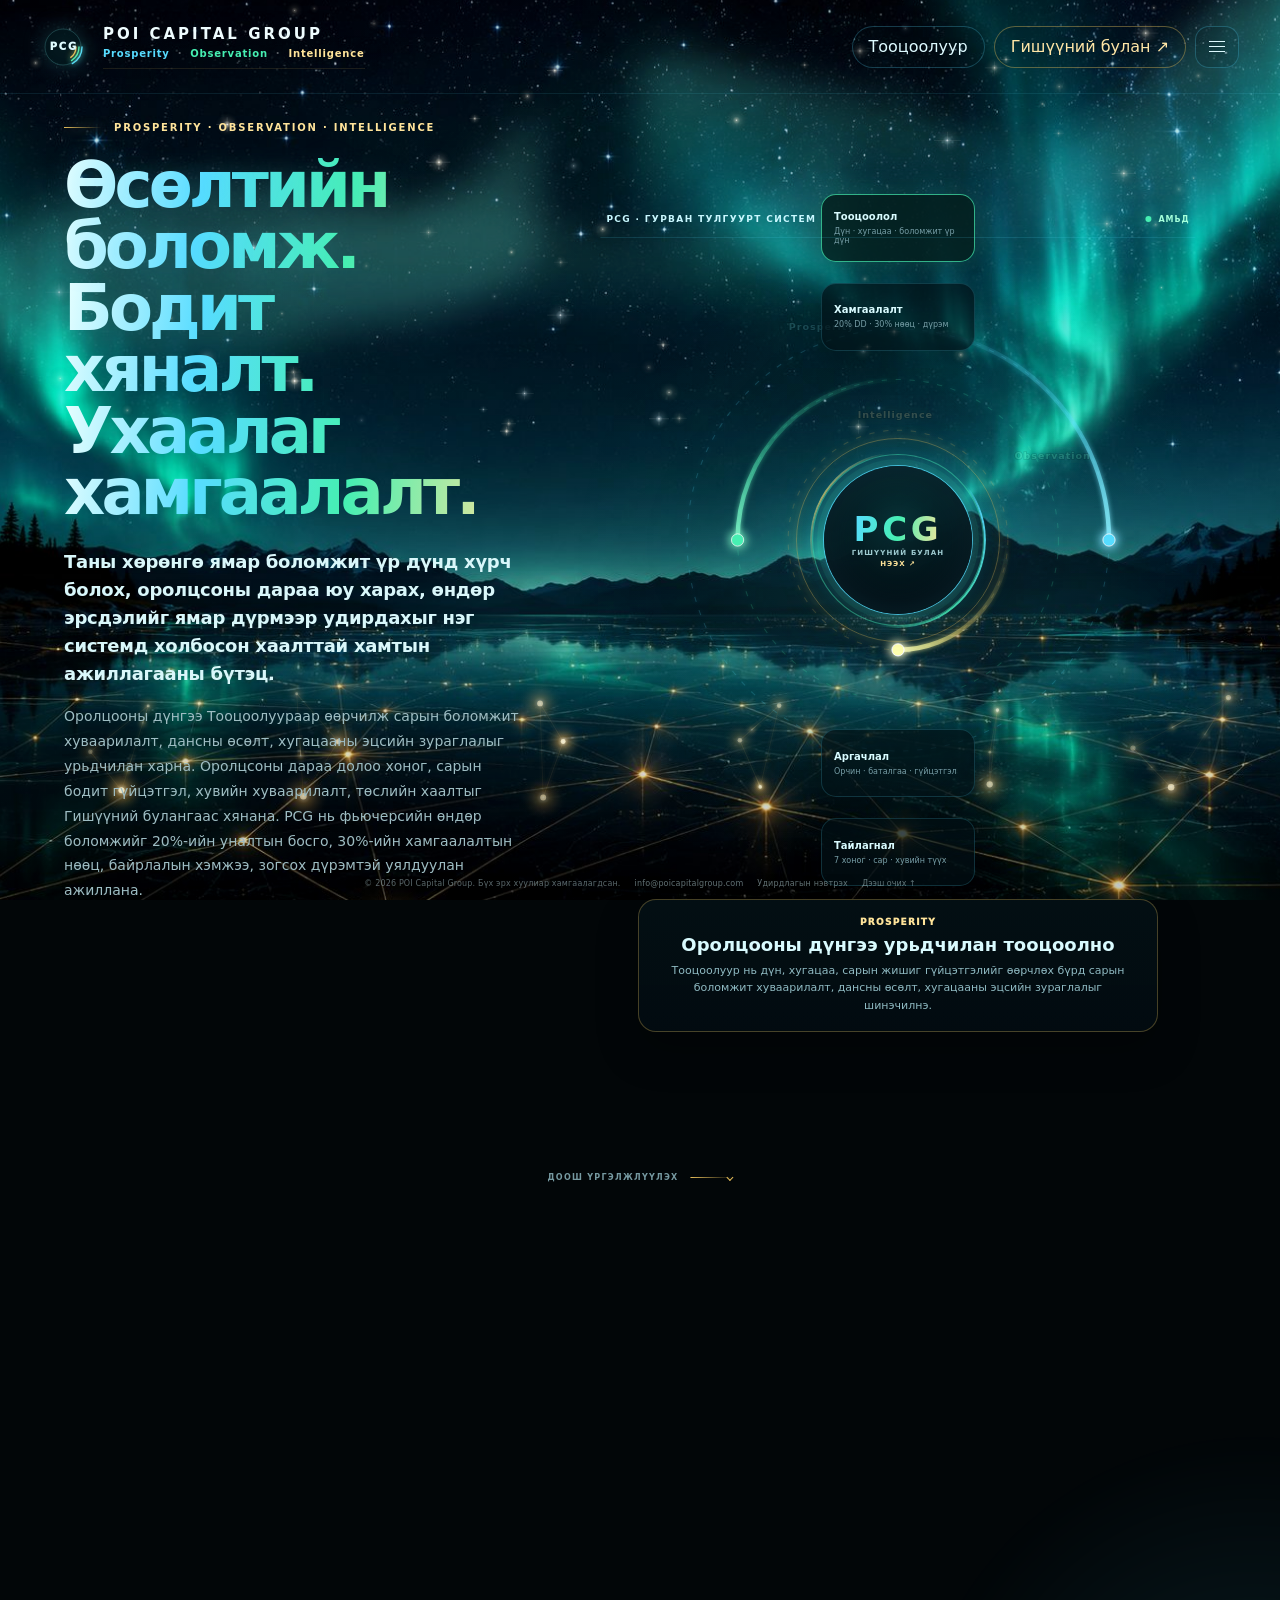
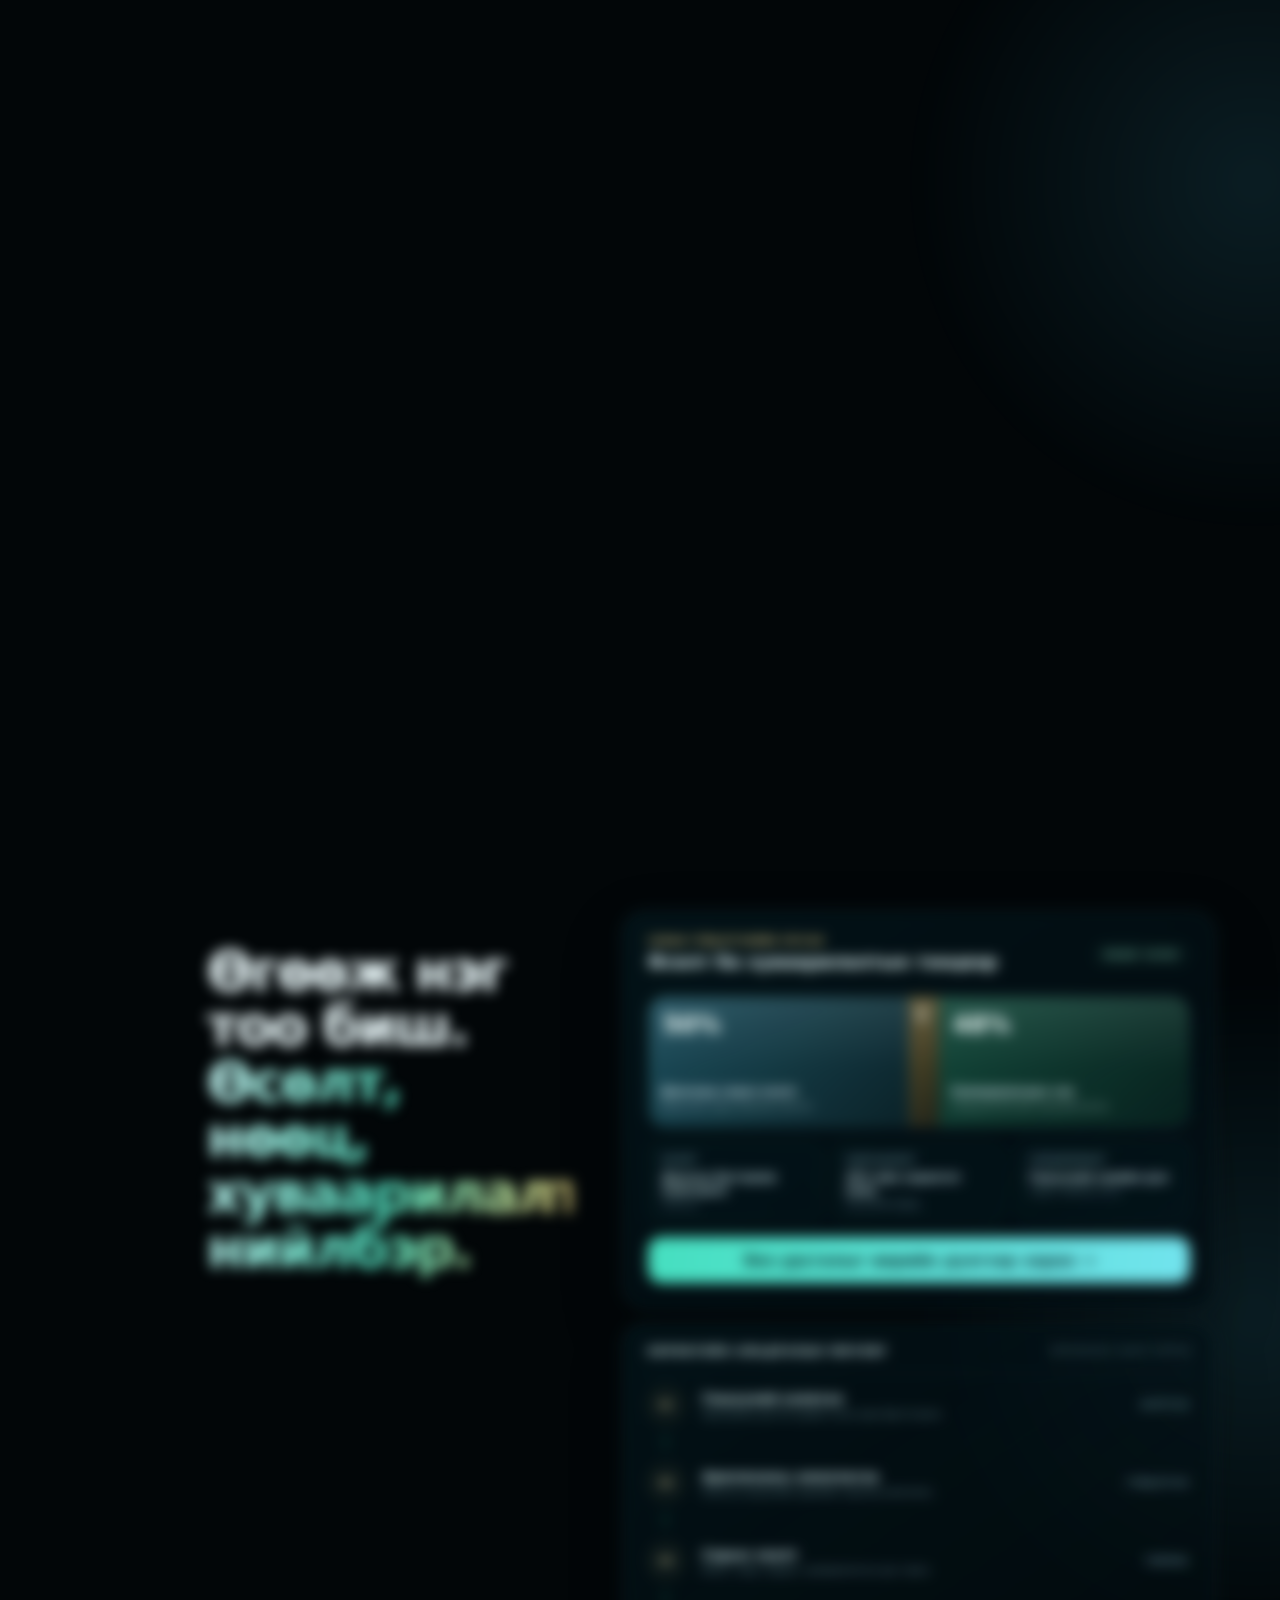
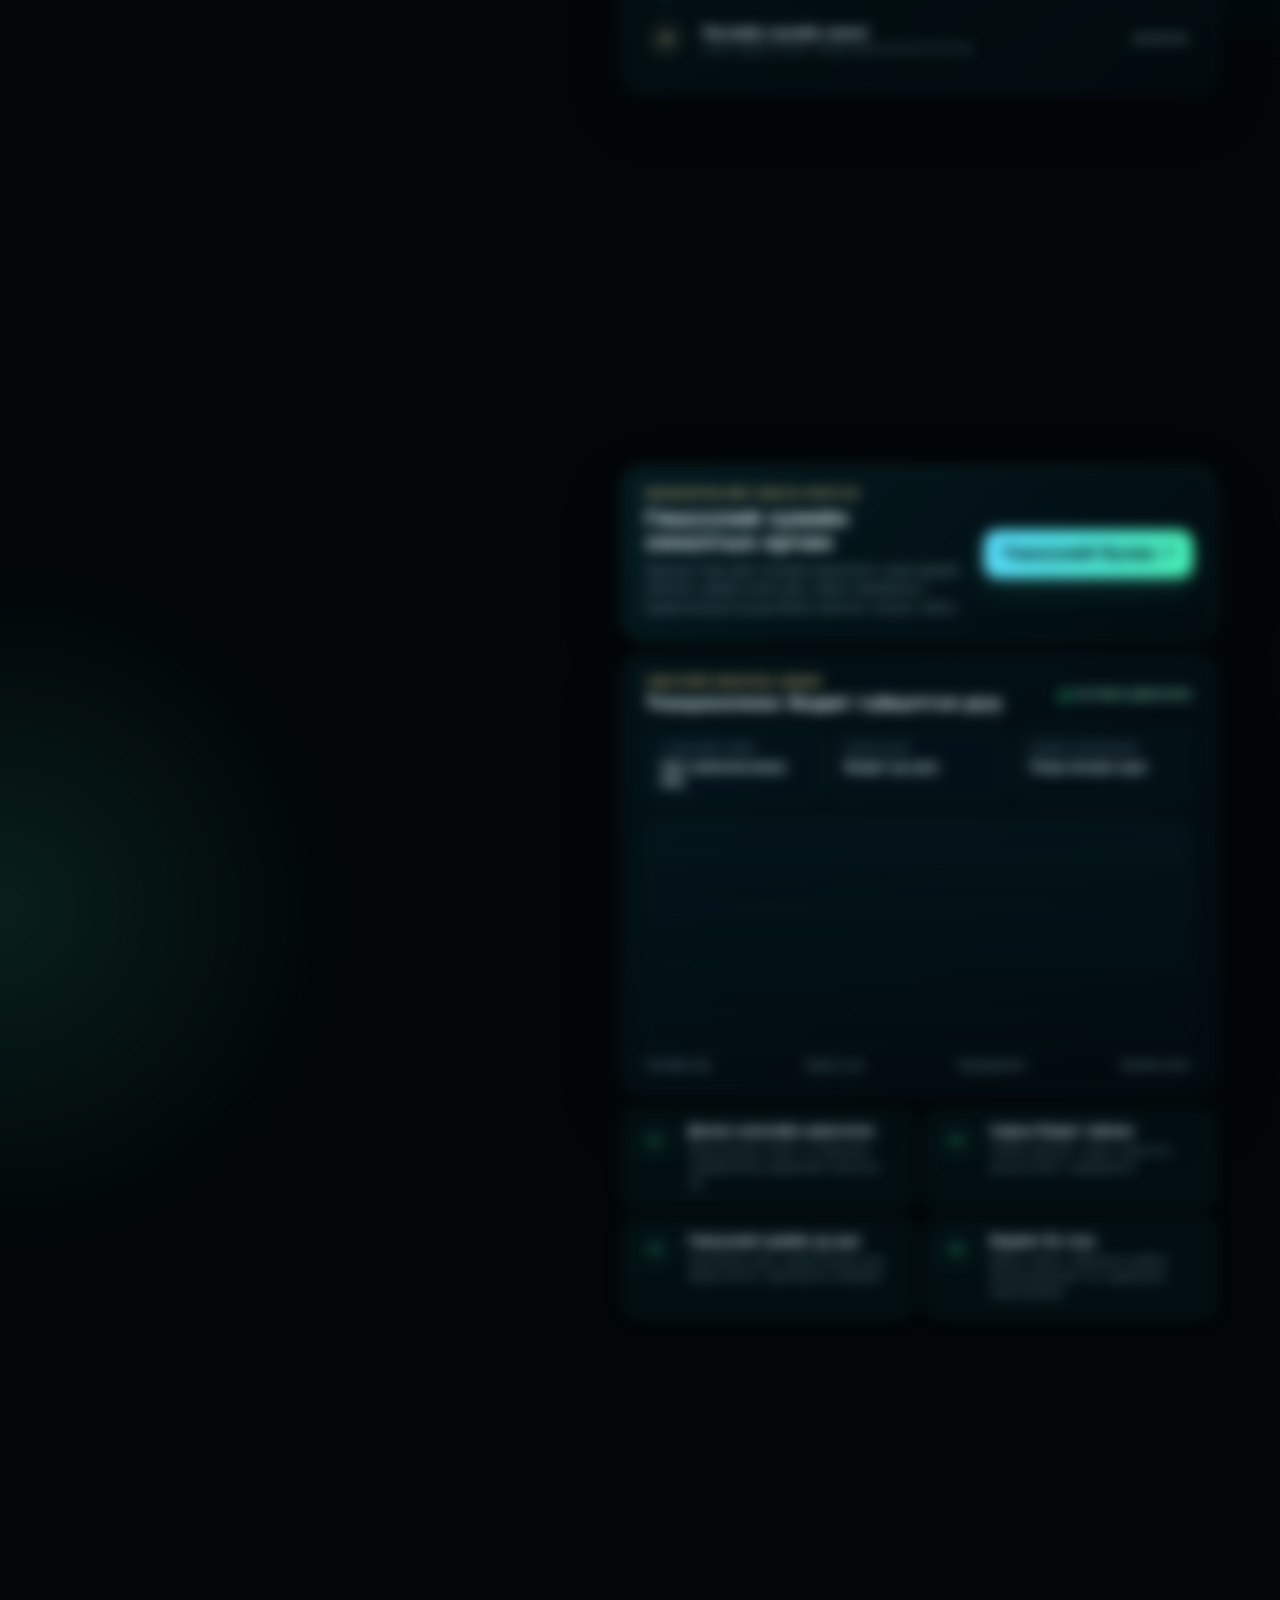
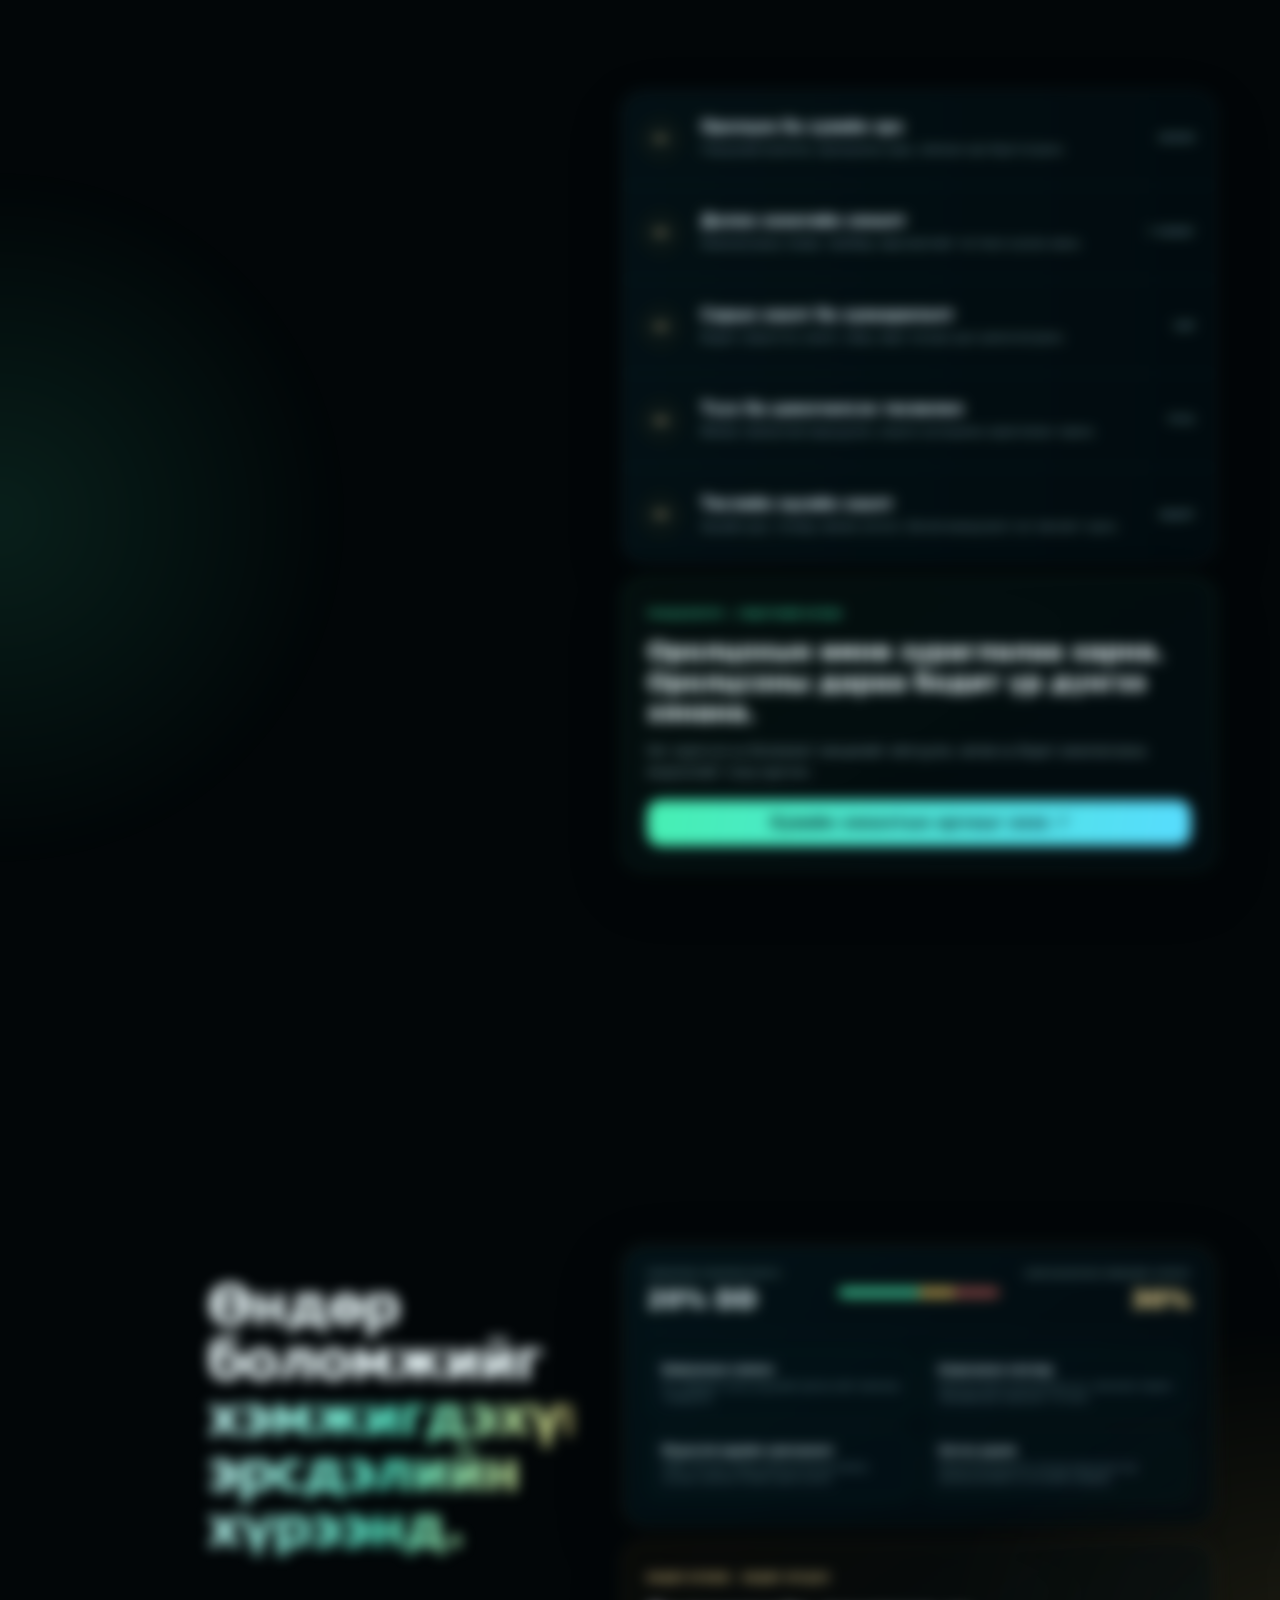
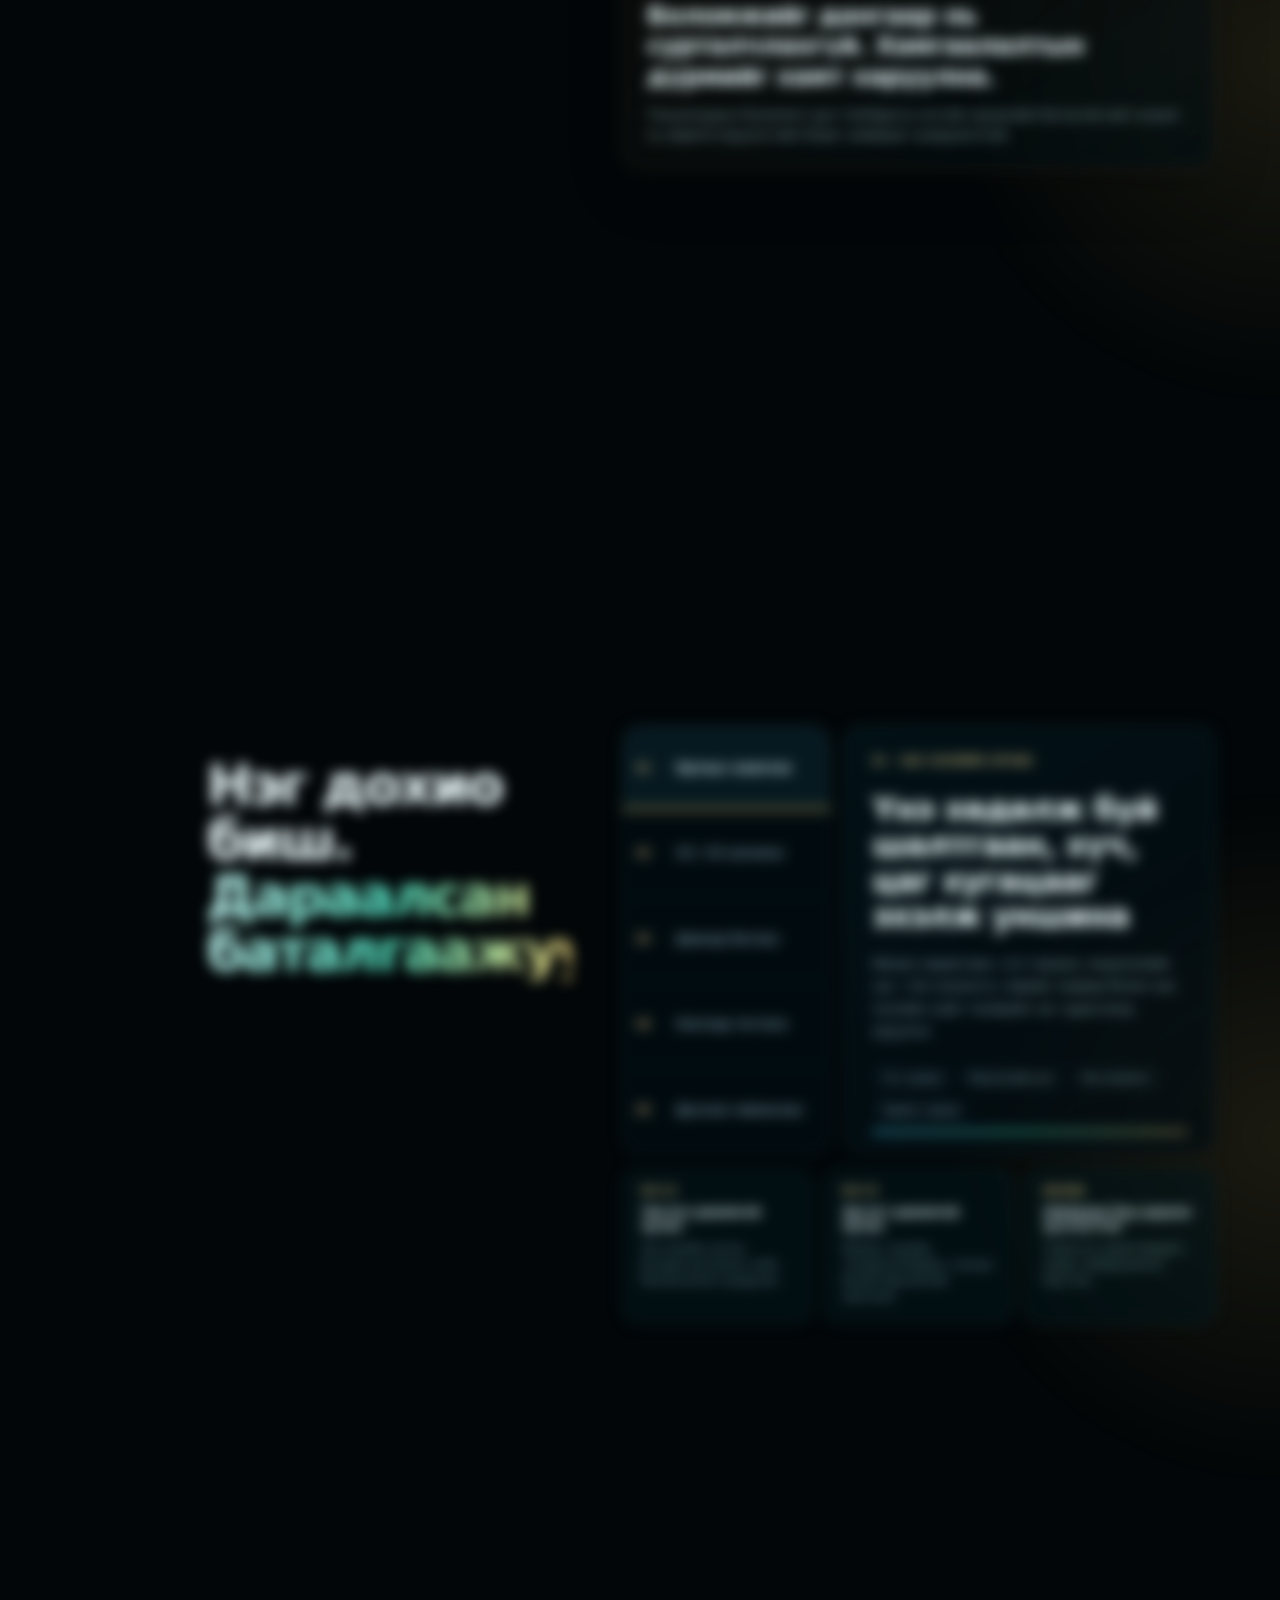
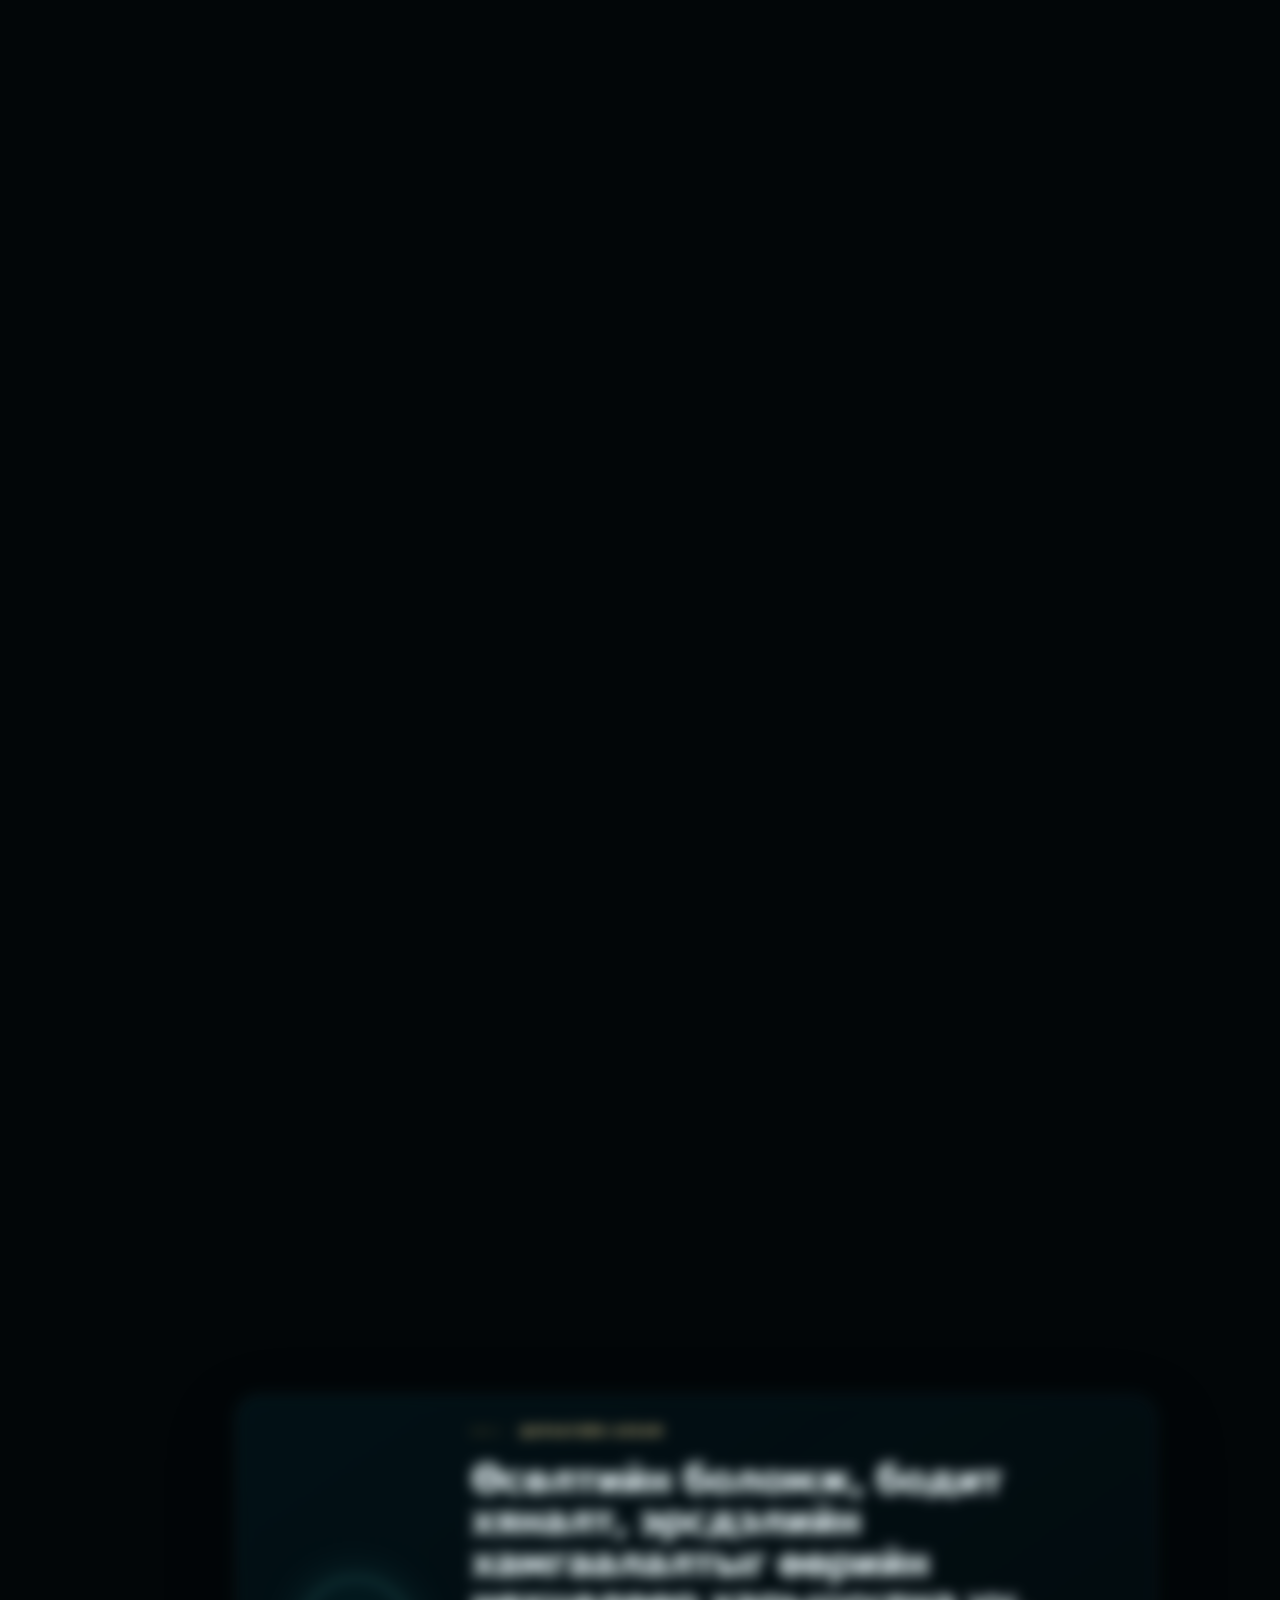
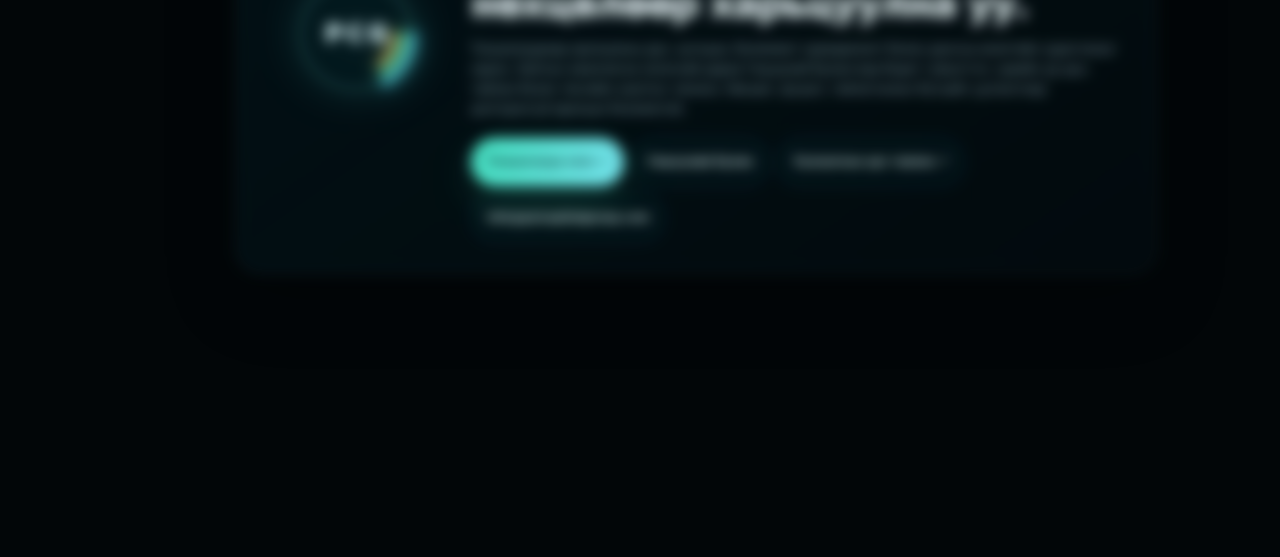
==== commit 18493edd: "Add files via upload" ====
--- a/index.html
+++ b/index.html
@@ -1553,7 +1553,8 @@
 html,body{background:#020608!important;background-image:none!important;}
 </style>
 <link href="assets/pcg-site-v40-23.css?v=4023b?v=4023" rel="stylesheet"/>
-<meta name="pcg-build" content="V40.35 FINAL CHAPTER COMPACT SIZE">
+<link href="assets/pcg-mobile-v40-36.css?v=4036" rel="stylesheet"/>
+<meta name="pcg-build" content="V40.36 ANDROID IOS MOBILE RESPONSIVE">
 </head><body class="pcg-public-page">
 <div aria-hidden="true" class="poi-bg-fixed"></div>
 <script>window.__IOS_BG_SOFTEN=/iPad|iPhone|iPod/.test(navigator.userAgent)||(navigator.platform==="MacIntel"&&navigator.maxTouchPoints>1);</script>
@@ -1702,6 +1703,7 @@
 <footer class="pcg-site-footer"><span>© 2026 POI Capital Group. <span class="pcg-footer-rights">Бүх эрх хуулиар хамгаалагдсан.</span></span><a href="mailto:info@poicapitalgroup.com">info@poicapitalgroup.com</a><a href="https://admin.poicapitalgroup.com/" rel="noopener" target="_blank">Удирдлагын нэвтрэх</a><button data-pcg-top="" type="button">Дээш очих ↑</button></footer>
 </div>
 <div aria-hidden="true" class="pcg-cert-modal" id="pcg-cert-modal"><div class="pcg-cert-dialog"><button aria-label="Хаах" data-pcg-cert-close="" type="button">×</button><img alt="MyForexFunds батламж" src="myforexfunds_certificate.jpg"/></div></div>
+<script src="assets/pcg-mobile-v40-36.js?v=4036"></script>
 <script src="assets/pcg-site-v40-23.js?v=4023b?v=4023"></script>
 <script>// ---------- Background canvas (gold beams + stars) ----------
 (function(){
--- a/assets/pcg-mobile-v40-36.css
+++ b/assets/pcg-mobile-v40-36.css
@@ -0,0 +1,318 @@
+/* V40.36 mobile-only responsive layer.
+   Desktop (min-width: 721px) remains untouched. */
+@media (max-width:820px){
+  html.pcg-public-page,
+  body.pcg-public-page{
+    width:100%!important;
+    min-width:0!important;
+    overflow-x:hidden!important;
+    overscroll-behavior-x:none!important;
+    -webkit-text-size-adjust:100%;
+  }
+
+  #pcg-site-root{
+    --pcg-mobile-safe-top:env(safe-area-inset-top,0px);
+    --pcg-mobile-safe-bottom:env(safe-area-inset-bottom,0px);
+    --pcg-header-h:calc(64px + var(--pcg-mobile-safe-top));
+    --pcg-footer-h:calc(30px + var(--pcg-mobile-safe-bottom));
+    min-height:var(--pcg-mobile-vh,100dvh)!important;
+    overflow-x:clip;
+  }
+
+  /* Compact safe-area header */
+  #pcg-site-root .pcg-site-header{
+    height:var(--pcg-header-h)!important;
+    min-height:var(--pcg-header-h)!important;
+    padding:var(--pcg-mobile-safe-top) 12px 0!important;
+    gap:8px!important;
+    background:linear-gradient(180deg,rgba(2,12,17,.82),rgba(2,12,17,.26) 72%,transparent)!important;
+    border-bottom-color:rgba(87,220,255,.08)!important;
+    backdrop-filter:none!important;
+    -webkit-backdrop-filter:none!important;
+  }
+  #pcg-site-root .pcg-site-brand{gap:10px!important;max-width:calc(100vw - 70px)!important;min-width:0!important}
+  #pcg-site-root .pcg-brand-logo--v21,
+  #pcg-site-root .pcg-brand-logo{
+    width:44px!important;height:44px!important;flex:0 0 44px!important;
+  }
+  #pcg-site-root .pcg-brand-logo--v21>b,
+  #pcg-site-root .pcg-brand-logo>b{font-size:11px!important;letter-spacing:.14em!important}
+  #pcg-site-root .pcg-brand-copy{gap:3px!important;min-width:0!important}
+  #pcg-site-root .pcg-brand-copy strong{
+    font-size:10.5px!important;letter-spacing:.12em!important;overflow:hidden;text-overflow:ellipsis!important;white-space:nowrap!important;
+  }
+  #pcg-site-root .pcg-brand-motto{display:none!important}
+  #pcg-site-root .pcg-brand-line{width:min(160px,42vw)!important;margin-top:2px!important}
+  #pcg-site-root .pcg-site-actions{gap:6px!important;flex:0 0 auto!important}
+  #pcg-site-root .pcg-site-pill{display:none!important}
+  #pcg-site-root .pcg-site-menu-button{
+    display:inline-flex!important;width:44px!important;height:44px!important;min-height:44px!important;padding:0!important;border-radius:14px!important;
+    background:rgba(3,26,31,.46)!important;backdrop-filter:blur(10px)!important;-webkit-backdrop-filter:blur(10px)!important;
+  }
+  #pcg-site-root .pcg-site-back{
+    min-height:42px!important;padding:0 13px!important;font-size:11px!important;background:rgba(3,26,31,.58)!important;
+  }
+  #pcg-site-root.pcg-portal-open .pcg-site-menu-button{display:none!important}
+
+  /* Mobile drawer */
+  #pcg-site-root .pcg-site-drawer{
+    top:calc(var(--pcg-header-h) + 6px)!important;
+    right:10px!important;
+    width:calc(100vw - 20px)!important;
+    max-width:370px!important;
+    max-height:calc(var(--pcg-mobile-vh,100dvh) - var(--pcg-header-h) - var(--pcg-footer-h) - 18px)!important;
+    overflow-y:auto!important;
+    -webkit-overflow-scrolling:touch!important;
+    padding:12px!important;
+    border-radius:20px!important;
+    background:linear-gradient(155deg,rgba(3,27,32,.94),rgba(1,15,20,.88))!important;
+  }
+  #pcg-site-root .pcg-site-drawer-kicker{font-size:7px!important;letter-spacing:.15em!important;padding:5px 8px 10px!important}
+  #pcg-site-root .pcg-site-drawer-link{min-height:44px!important;padding:11px 9px!important;font-size:12px!important}
+
+  /* Page shell */
+  #pcg-site-root .pcg-site-main{
+    min-height:var(--pcg-mobile-vh,100dvh)!important;
+    padding-bottom:calc(var(--pcg-footer-h) + 14px)!important;
+  }
+  #pcg-site-root .pcg-site-section,
+  #pcg-site-root .pcg-site-section:not(.pcg-site-hero),
+  #pcg-site-root #contact.pcg-site-section{
+    min-height:0!important;
+    height:auto!important;
+    display:block!important;
+    overflow:visible!important;
+    margin:0!important;
+    padding:88px 16px 76px!important;
+    scroll-margin-top:calc(var(--pcg-header-h) + 12px)!important;
+  }
+  #pcg-site-root .pcg-site-hero{
+    padding-top:calc(var(--pcg-header-h) + 28px)!important;
+    padding-bottom:64px!important;
+  }
+  #pcg-site-root .pcg-container{width:100%!important;max-width:100%!important}
+  #pcg-site-root .pcg-hero-grid{display:grid!important;grid-template-columns:1fr!important;gap:42px!important;align-items:start!important}
+  #pcg-site-root .pcg-site-copy{max-width:none!important}
+  #pcg-site-root .pcg-site-eyebrow{font-size:8px!important;letter-spacing:.13em!important;margin-bottom:16px!important;gap:9px!important}
+  #pcg-site-root .pcg-site-eyebrow::before{width:25px!important}
+  #pcg-site-root .pcg-site-title{font-size:clamp(39px,11.8vw,52px)!important;line-height:.98!important;letter-spacing:-.045em!important;max-width:12ch!important}
+  #pcg-site-root .pcg-hero-thesis{font-size:16px!important;line-height:1.52!important;margin-top:20px!important}
+  #pcg-site-root .pcg-site-lead{font-size:13px!important;line-height:1.72!important;margin-top:16px!important}
+  #pcg-site-root .pcg-site-buttons{display:grid!important;grid-template-columns:1fr!important;gap:9px!important;margin-top:24px!important}
+  #pcg-site-root .pcg-site-primary,
+  #pcg-site-root .pcg-site-secondary{width:100%!important;min-height:48px!important;justify-content:center!important;text-align:center!important;padding:11px 14px!important}
+  #pcg-site-root .pcg-site-proof{display:grid!important;gap:9px!important;margin-top:22px!important}
+  #pcg-site-root .pcg-site-proof span{font-size:10px!important;line-height:1.45!important;align-items:flex-start!important}
+  #pcg-site-root .pcg-site-proof i{margin-top:5px!important;flex:0 0 auto!important}
+
+  /* Mobile core: natural flow, not absolute desktop compression */
+  #pcg-site-root .pcg-core-stage{
+    min-height:0!important;height:auto!important;display:flex!important;flex-direction:column!important;align-items:center!important;gap:14px!important;
+    padding:0!important;overflow:visible!important;
+  }
+  #pcg-site-root .pcg-core-head{
+    position:relative!important;left:auto!important;top:auto!important;transform:none!important;width:100%!important;
+    padding:0 4px 10px!important;margin:0!important;
+  }
+  #pcg-site-root .pcg-core-head strong{font-size:7px!important;letter-spacing:.12em!important}
+  #pcg-site-root .pcg-core-head span{font-size:7px!important}
+  #pcg-site-root .pcg-core-halo{display:none!important}
+  #pcg-site-root .pcg-core-visual{
+    position:relative!important;left:auto!important;top:auto!important;transform:none!important;
+    width:min(330px,92vw)!important;max-width:330px!important;aspect-ratio:1!important;margin:4px auto 0!important;
+  }
+  #pcg-site-root .pcg-core-svg{overflow:visible!important}
+  #pcg-site-root .pcg-core-center-button{width:112px!important;height:112px!important}
+  #pcg-site-root .pcg-core-center-button strong{font-size:25px!important}
+  #pcg-site-root .pcg-core-center-button span,
+  #pcg-site-root .pcg-core-center-button small{font-size:6px!important}
+  #pcg-site-root .pcg-pillar-orbit-label,
+  #pcg-site-root .pcg-pillar-motion-label .pcg-pillar-orbit-label{font-size:8px!important;letter-spacing:.075em!important;opacity:.18!important}
+  #pcg-site-root .pcg-orbit-track{display:none!important}
+  #pcg-site-root .pcg-mobile-core-cards{
+    position:relative!important;left:auto!important;right:auto!important;bottom:auto!important;z-index:10!important;
+    width:100%!important;display:grid!important;grid-template-columns:1fr 1fr!important;gap:8px!important;margin-top:2px!important;
+  }
+  #pcg-site-root .pcg-mobile-core-cards .pcg-orbit-card{
+    width:100%!important;min-height:62px!important;padding:11px!important;animation:none!important;transform:none!important;
+  }
+  #pcg-site-root .pcg-mobile-core-cards .pcg-orbit-card b{font-size:10px!important}
+  #pcg-site-root .pcg-mobile-core-cards .pcg-orbit-card small{font-size:7.5px!important;line-height:1.4!important}
+  #pcg-site-root .pcg-core-detail{
+    position:relative!important;left:auto!important;bottom:auto!important;transform:none!important;
+    width:100%!important;min-height:0!important;padding:15px!important;margin-top:0!important;
+  }
+  #pcg-site-root .pcg-core-detail span{font-size:8px!important}
+  #pcg-site-root .pcg-core-detail strong{font-size:15px!important;line-height:1.35!important}
+  #pcg-site-root .pcg-core-detail p{font-size:10px!important;line-height:1.55!important}
+  #pcg-site-root .pcg-scroll-cue{display:none!important}
+
+  /* Preserve the premium vertical chapter rail on mobile */
+  #pcg-site-root .pcg-section-layout,
+  #pcg-site-root .pcg-section-layout--rich,
+  #pcg-site-root .pcg-contact-layout{
+    display:grid!important;
+    grid-template-columns:46px minmax(0,1fr)!important;
+    column-gap:13px!important;row-gap:24px!important;
+    align-items:start!important;
+    width:100%!important;max-width:100%!important;
+  }
+  #pcg-site-root .pcg-chapter-mark,
+  #pcg-site-root #contact .pcg-chapter-mark{
+    position:sticky!important;top:calc(var(--pcg-header-h) + 14px)!important;
+    grid-column:1!important;grid-row:1 / span 3!important;
+    display:flex!important;flex-direction:column!important;align-items:center!important;justify-content:flex-start!important;
+    width:46px!important;min-height:176px!important;padding-top:2px!important;margin:0!important;transform:none!important;
+  }
+  #pcg-site-root .pcg-chapter-mark small{
+    writing-mode:vertical-rl!important;transform:rotate(180deg)!important;font-size:6px!important;letter-spacing:.22em!important;margin:0 0 10px!important;
+  }
+  #pcg-site-root .pcg-chapter-mark strong{
+    margin:0!important;font-size:51px!important;line-height:.84!important;letter-spacing:-.08em!important;
+    transform:scaleY(1.14)!important;transform-origin:center top!important;
+    color:rgba(255,228,154,.055)!important;-webkit-text-stroke:1px rgba(255,228,154,.48)!important;
+  }
+  #pcg-site-root .pcg-chapter-mark i{
+    width:1px!important;height:54px!important;margin-top:15px!important;background:linear-gradient(180deg,rgba(229,189,90,.72),transparent)!important;
+  }
+  #pcg-site-root .pcg-section-copy,
+  #pcg-site-root .pcg-rich-board,
+  #pcg-site-root .pcg-card-grid,
+  #pcg-site-root .pcg-experience-grid,
+  #pcg-site-root .pcg-final-card{
+    grid-column:2!important;min-width:0!important;width:100%!important;
+  }
+  #pcg-site-root .pcg-section-copy h2{font-size:clamp(30px,8.8vw,40px)!important;line-height:1.06!important;letter-spacing:-.04em!important}
+  #pcg-site-root .pcg-section-copy h2 span{display:block!important}
+  #pcg-site-root .pcg-section-copy p{font-size:13px!important;line-height:1.72!important}
+  #pcg-site-root .pcg-rich-board{gap:12px!important}
+
+  /* Cards and diagrams */
+  #pcg-site-root .pcg-card-grid,
+  #pcg-site-root .pcg-futures-grid,
+  #pcg-site-root .pcg-risk-grid,
+  #pcg-site-root .pcg-method-principles,
+  #pcg-site-root .pcg-allocation-breakdown,
+  #pcg-site-root .pcg-return-comparison{grid-template-columns:1fr!important}
+  #pcg-site-root .pcg-card{min-height:0!important;padding:18px!important}
+  #pcg-site-root .pcg-tool-banner{grid-template-columns:1fr!important;padding:18px!important;border-radius:19px!important}
+  #pcg-site-root .pcg-tool-banner strong{font-size:18px!important}
+  #pcg-site-root .pcg-tool-banner p{font-size:11px!important}
+  #pcg-site-root .pcg-tool-banner button{width:100%!important;min-height:48px!important}
+  #pcg-site-root .pcg-market-compare,
+  #pcg-site-root .pcg-allocation-card,
+  #pcg-site-root .pcg-risk-board,
+  #pcg-site-root .pcg-risk-message,
+  #pcg-site-root .pcg-member-promo{padding:18px!important;border-radius:19px!important}
+  #pcg-site-root .pcg-compare-row{grid-template-columns:1fr!important;gap:7px!important}
+  #pcg-site-root .pcg-allocation-stack{height:auto!important;min-height:0!important;display:grid!important;grid-template-columns:1fr!important}
+  #pcg-site-root .pcg-alloc-segment{width:100%!important;min-height:76px!important}
+  #pcg-site-root .pcg-alloc-cost{min-height:46px!important}
+  #pcg-site-root .pcg-alloc-cost span{writing-mode:horizontal-tb!important;transform:none!important;left:14px!important;top:13px!important}
+  #pcg-site-root .pcg-risk-meter{grid-template-columns:1fr!important;gap:10px!important}
+  #pcg-site-root .pcg-risk-meter div:last-child{text-align:left!important}
+  #pcg-site-root .pcg-risk-meter>i{width:100%!important;grid-row:2!important}
+  #pcg-site-root .pcg-method{grid-template-columns:1fr!important;min-height:0!important}
+  #pcg-site-root .pcg-method-tabs{grid-template-columns:1fr 1fr!important}
+  #pcg-site-root .pcg-method-button{min-height:64px!important;padding:10px 8px!important;text-align:left!important}
+  #pcg-site-root .pcg-method-button:nth-child(5){grid-column:1 / -1!important}
+  #pcg-site-root .pcg-method-detail{padding:20px!important}
+  #pcg-site-root .pcg-investor-step{grid-template-columns:34px minmax(0,1fr)!important;gap:10px!important}
+  #pcg-site-root .pcg-investor-step em{display:none!important}
+  #pcg-site-root .pcg-timeline-row{grid-template-columns:56px minmax(0,1fr)!important;gap:10px!important}
+  #pcg-site-root .pcg-experience-grid{display:grid!important;grid-template-columns:1fr!important;gap:12px!important}
+
+  /* Final chapter: mobile natural flow */
+  #pcg-site-root #contact.pcg-site-section{align-items:initial!important;padding-top:88px!important;padding-bottom:calc(124px + var(--pcg-mobile-safe-bottom))!important}
+  #pcg-site-root #contact .pcg-contact-layout{transform:none!important}
+  #pcg-site-root #contact .pcg-final-card{
+    max-width:none!important;display:grid!important;grid-template-columns:1fr!important;gap:16px!important;
+    padding:22px 18px!important;border-radius:21px!important;text-align:center!important;
+  }
+  #pcg-site-root #contact .pcg-final-orbit{min-height:128px!important}
+  #pcg-site-root #contact .pcg-final-orbit .pcg-brand-logo--v21-final{
+    width:104px!important;height:104px!important;flex-basis:104px!important;
+  }
+  #pcg-site-root #contact .pcg-final-orbit .pcg-brand-logo--v21-final>b{font-size:18px!important}
+  #pcg-site-root #contact .pcg-final-copy h2{font-size:clamp(27px,8vw,36px)!important;line-height:1.1!important}
+  #pcg-site-root #contact .pcg-final-copy p{font-size:12px!important;line-height:1.68!important}
+  #pcg-site-root #contact .pcg-site-buttons{display:grid!important;grid-template-columns:1fr!important;gap:8px!important}
+  #pcg-site-root #contact .pcg-site-buttons>*{width:100%!important;min-height:46px!important;justify-content:center!important}
+
+  /* Fixed footer with iOS home-indicator space */
+  #pcg-site-root .pcg-site-footer{
+    height:var(--pcg-footer-h)!important;min-height:var(--pcg-footer-h)!important;
+    justify-content:center!important;gap:8px!important;padding:0 9px var(--pcg-mobile-safe-bottom)!important;
+    font-size:6.8px!important;white-space:nowrap!important;overflow:hidden!important;
+    background:linear-gradient(0deg,rgba(2,10,14,.72),transparent)!important;
+  }
+  #pcg-site-root .pcg-site-footer .pcg-footer-rights,
+  #pcg-site-root .pcg-site-footer a[href*="admin"],
+  #pcg-site-root .pcg-site-footer button{display:none!important}
+  #pcg-site-root .pcg-site-footer>a[href^="mailto"]{max-width:47vw!important;overflow:hidden!important;text-overflow:ellipsis!important}
+
+  /* Portal routes: one mobile viewport, safe-area aware */
+  #pcg-site-root .pcg-portal-panel{
+    position:fixed!important;
+    top:var(--pcg-header-h)!important;
+    right:0!important;bottom:var(--pcg-footer-h)!important;left:0!important;
+    width:100%!important;
+    height:calc(var(--pcg-mobile-vh,100dvh) - var(--pcg-header-h) - var(--pcg-footer-h))!important;
+    min-height:0!important;overflow:hidden!important;
+  }
+  #pcg-site-root .pcg-portal-frame{width:100%!important;height:100%!important;min-height:0!important}
+
+  /* Mobile motion/performance */
+  #pcg-site-root .pcg-pointer-light{display:none!important}
+  #pcg-site-root .pcg-reveal{filter:none!important;transition-duration:.48s!important}
+  #pcg-site-root .pcg-reveal[data-enter-origin="left"]{transform:translate3d(-18px,0,0)!important}
+  #pcg-site-root .pcg-reveal[data-enter-origin="right"]{transform:translate3d(18px,0,0)!important}
+  #pcg-site-root .pcg-reveal[data-enter-origin="top"]{transform:translate3d(0,-18px,0)!important}
+  #pcg-site-root .pcg-reveal[data-enter-origin="bottom"]{transform:translate3d(0,18px,0)!important}
+  #pcg-site-root .pcg-reveal.is-visible{transform:none!important;opacity:1!important}
+}
+
+
+@media (min-width:600px) and (max-width:820px){
+  #pcg-site-root .pcg-site-section,
+  #pcg-site-root .pcg-site-section:not(.pcg-site-hero),
+  #pcg-site-root #contact.pcg-site-section{padding-left:28px!important;padding-right:28px!important}
+  #pcg-site-root .pcg-site-title{font-size:clamp(48px,8vw,62px)!important;max-width:13ch!important}
+  #pcg-site-root .pcg-core-visual{width:min(410px,70vw)!important;max-width:410px!important}
+  #pcg-site-root .pcg-section-layout,
+  #pcg-site-root .pcg-section-layout--rich,
+  #pcg-site-root .pcg-contact-layout{grid-template-columns:54px minmax(0,1fr)!important;column-gap:20px!important}
+  #pcg-site-root .pcg-chapter-mark{width:54px!important}
+  #pcg-site-root .pcg-chapter-mark strong{font-size:58px!important}
+  #pcg-site-root .pcg-mobile-core-cards{max-width:600px!important}
+  #pcg-site-root .pcg-section-copy h2{font-size:clamp(36px,5.8vw,48px)!important}
+  #pcg-site-root #contact .pcg-final-card{max-width:640px!important;margin-inline:auto!important}
+}
+@media (max-width:390px){
+  #pcg-site-root .pcg-site-section,
+  #pcg-site-root .pcg-site-section:not(.pcg-site-hero),
+  #pcg-site-root #contact.pcg-site-section{padding-left:12px!important;padding-right:12px!important}
+  #pcg-site-root .pcg-section-layout,
+  #pcg-site-root .pcg-section-layout--rich,
+  #pcg-site-root .pcg-contact-layout{grid-template-columns:42px minmax(0,1fr)!important;column-gap:10px!important}
+  #pcg-site-root .pcg-chapter-mark{width:42px!important}
+  #pcg-site-root .pcg-chapter-mark strong{font-size:46px!important}
+  #pcg-site-root .pcg-core-visual{width:min(306px,92vw)!important}
+  #pcg-site-root .pcg-mobile-core-cards{grid-template-columns:1fr!important}
+  #pcg-site-root .pcg-method-tabs{grid-template-columns:1fr!important}
+  #pcg-site-root .pcg-method-button:nth-child(5){grid-column:auto!important}
+}
+
+@media (orientation:landscape) and (max-height:520px) and (max-width:960px){
+  #pcg-site-root{--pcg-header-h:calc(54px + var(--pcg-mobile-safe-top));--pcg-footer-h:calc(26px + var(--pcg-mobile-safe-bottom))}
+  #pcg-site-root .pcg-site-header{padding-inline:10px!important}
+  #pcg-site-root .pcg-brand-logo--v21,#pcg-site-root .pcg-brand-logo{width:38px!important;height:38px!important;flex-basis:38px!important}
+  #pcg-site-root .pcg-site-section,#pcg-site-root .pcg-site-section:not(.pcg-site-hero){padding-top:74px!important}
+}
+
+@media (prefers-reduced-motion:reduce){
+  #pcg-site-root .pcg-pillar-comet,
+  #pcg-site-root .pcg-pillar-motion-label,
+  #pcg-site-root .pcg-core-center-button::before,
+  #pcg-site-root .pcg-core-center-button::after{animation:none!important}
+}
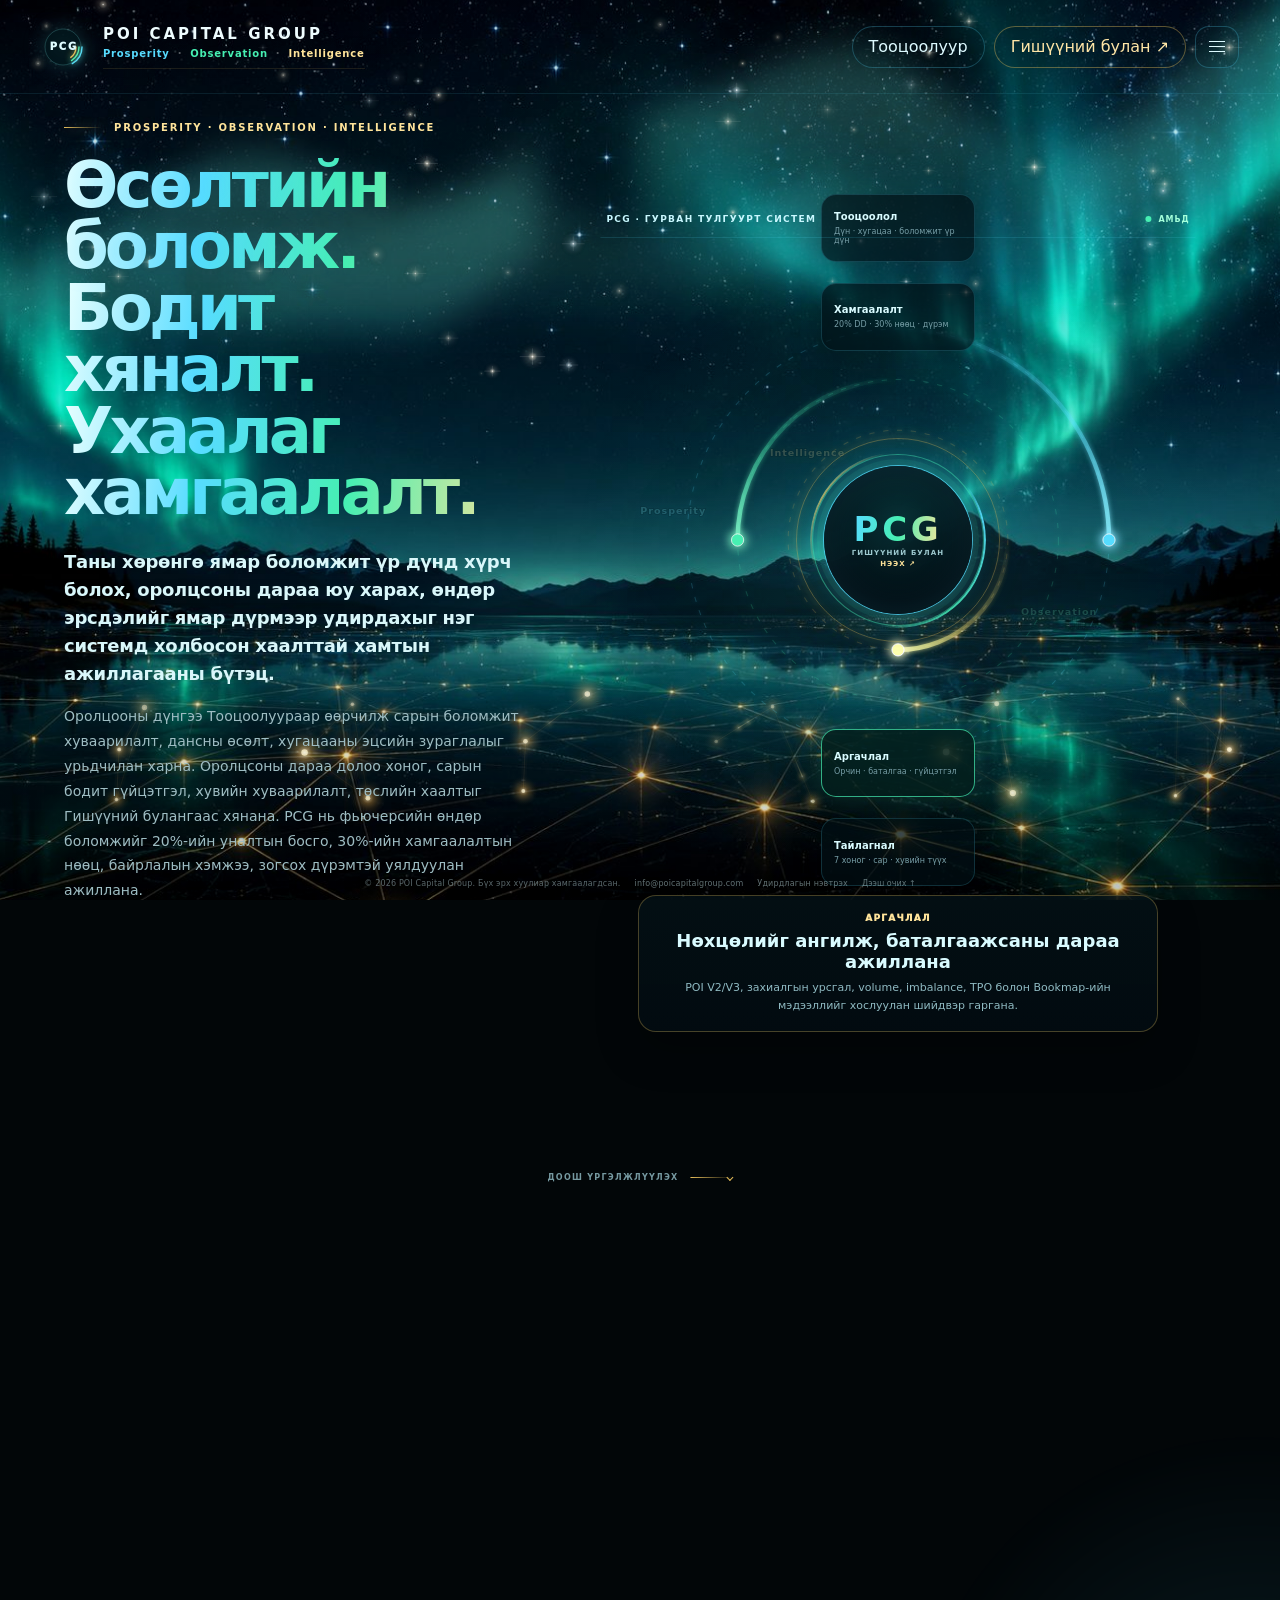
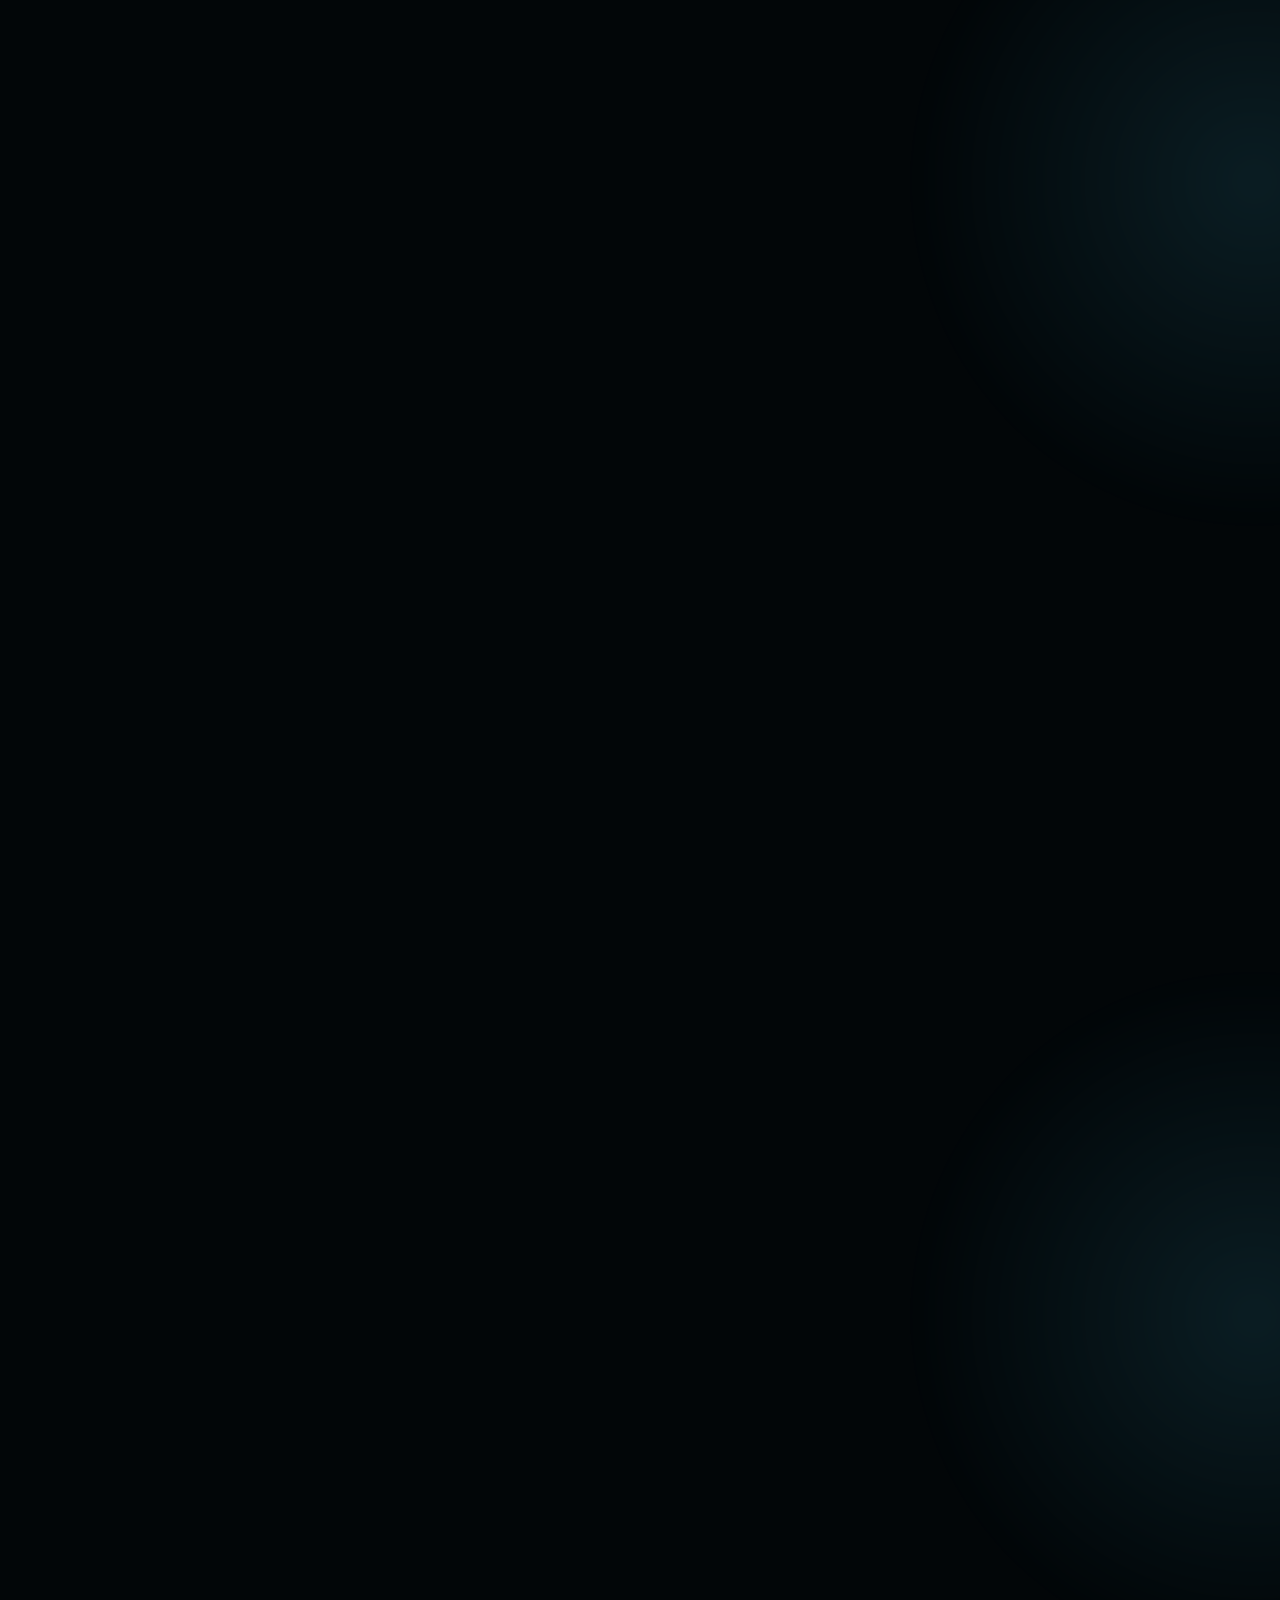
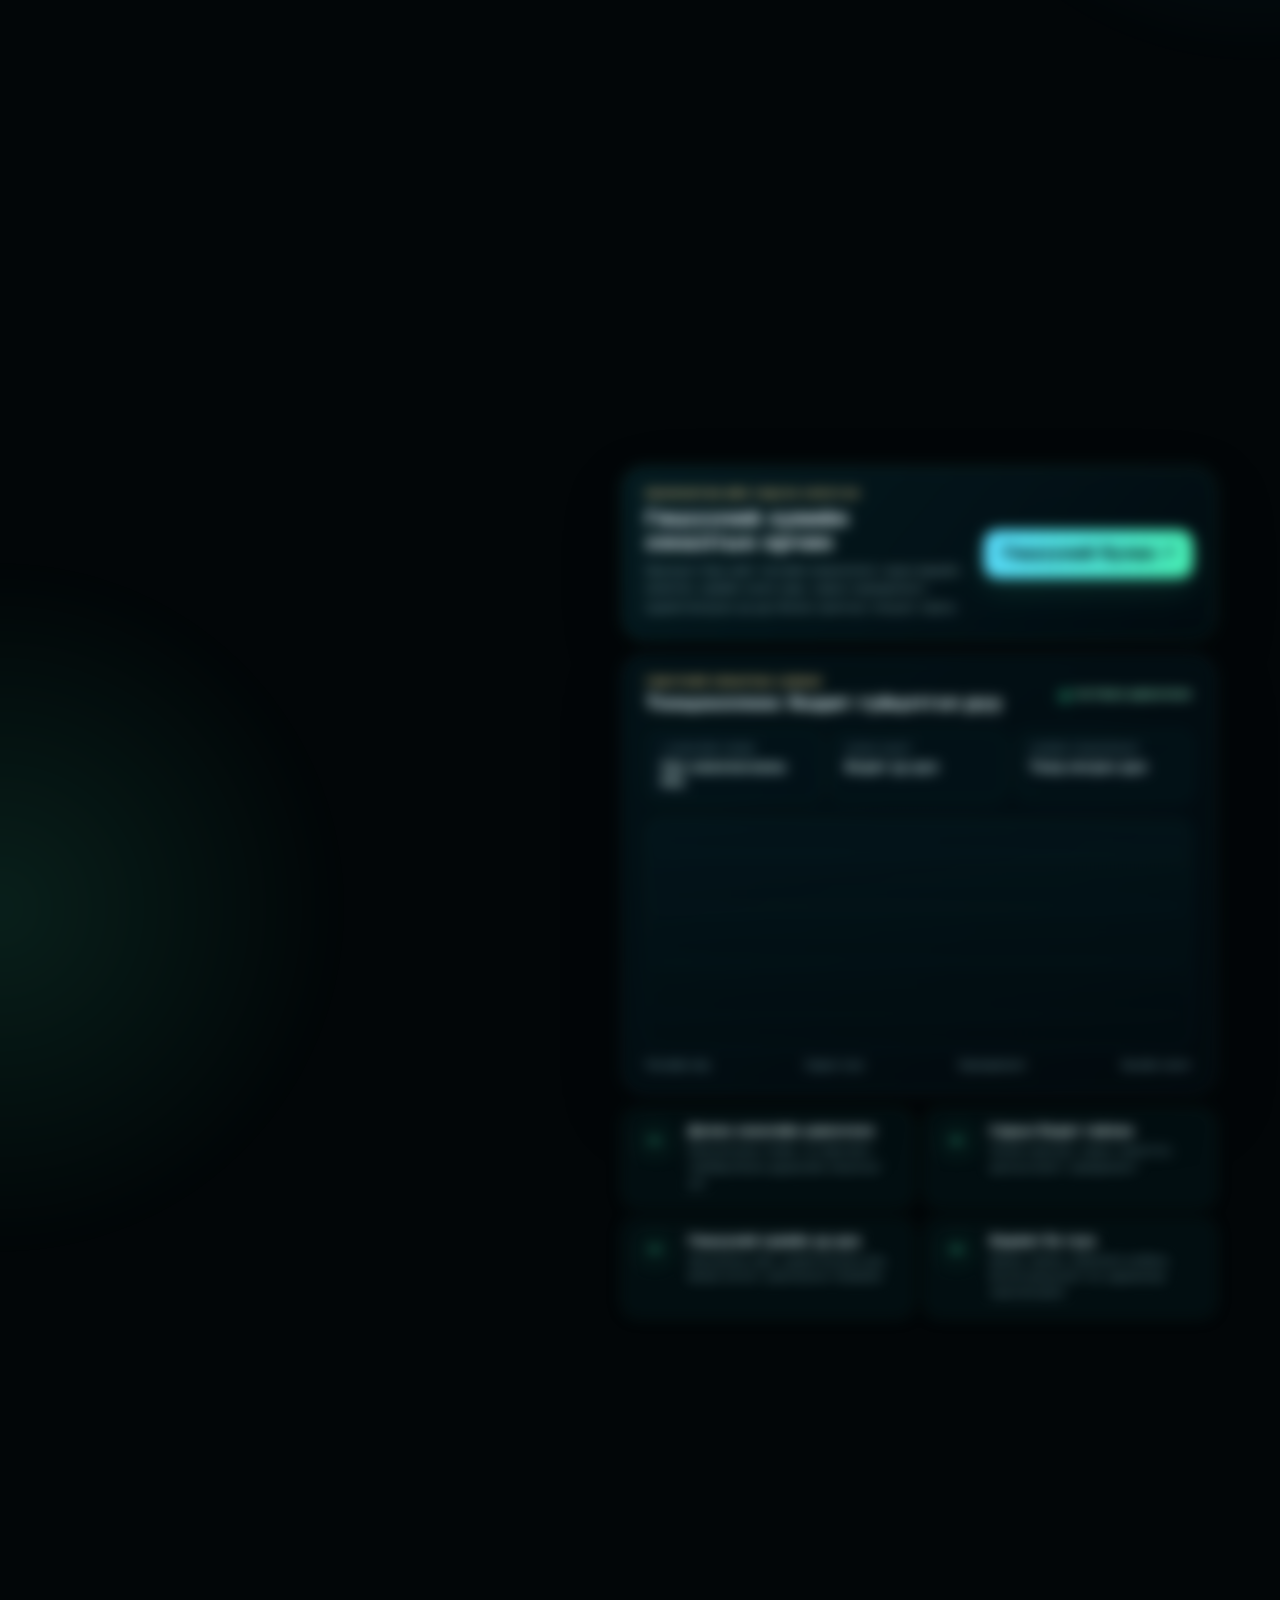
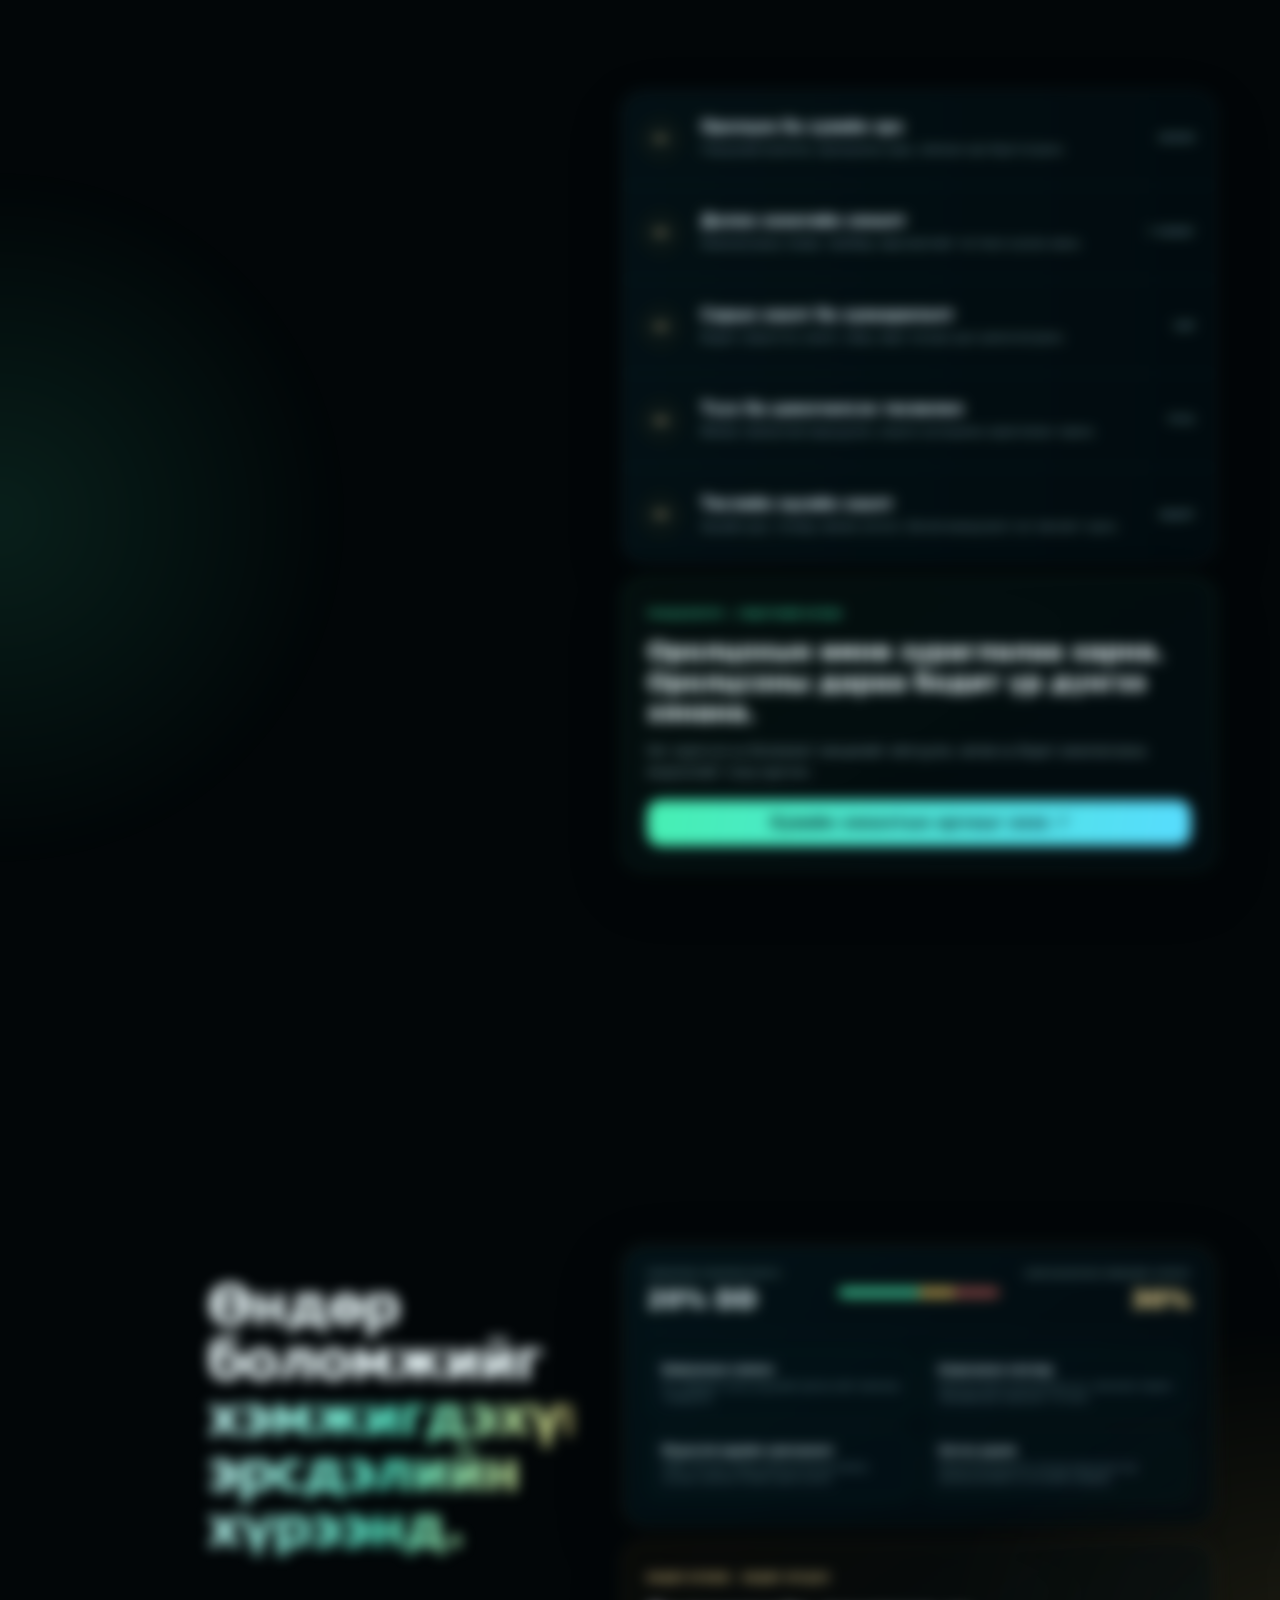
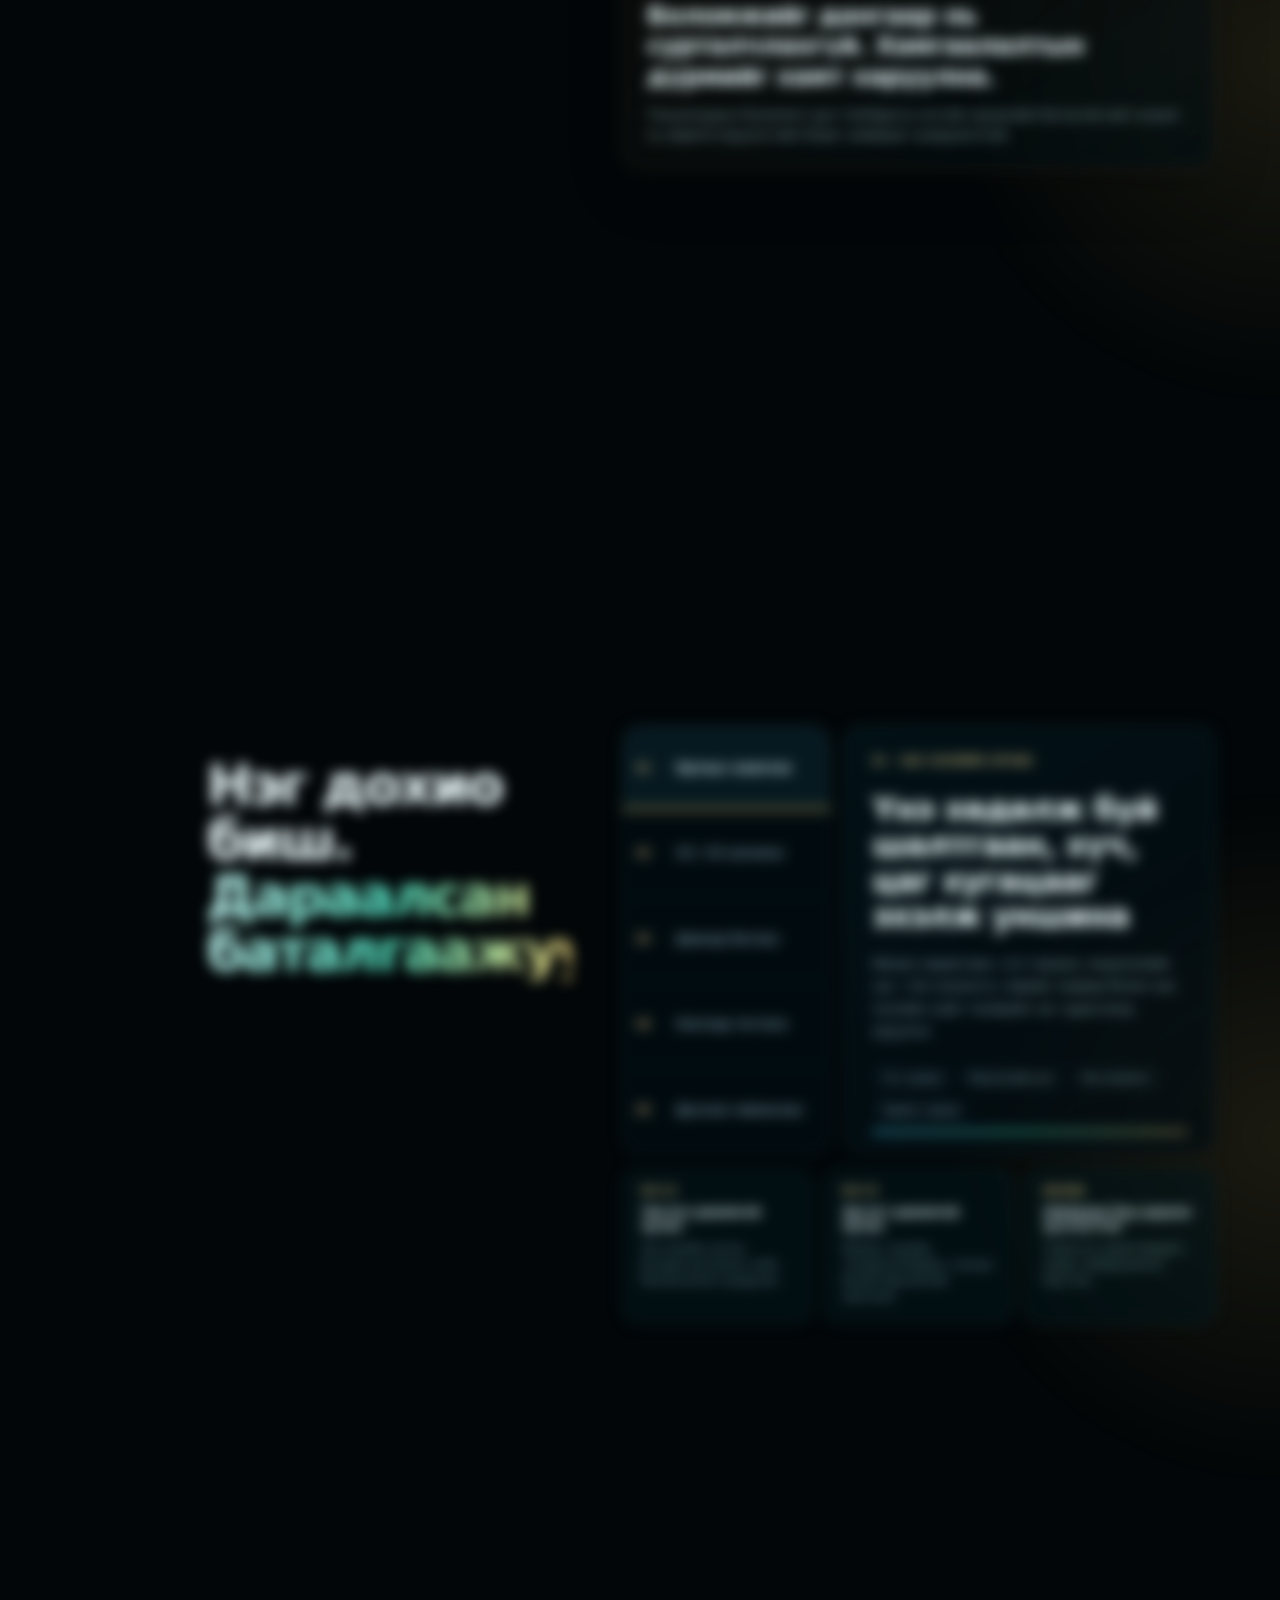
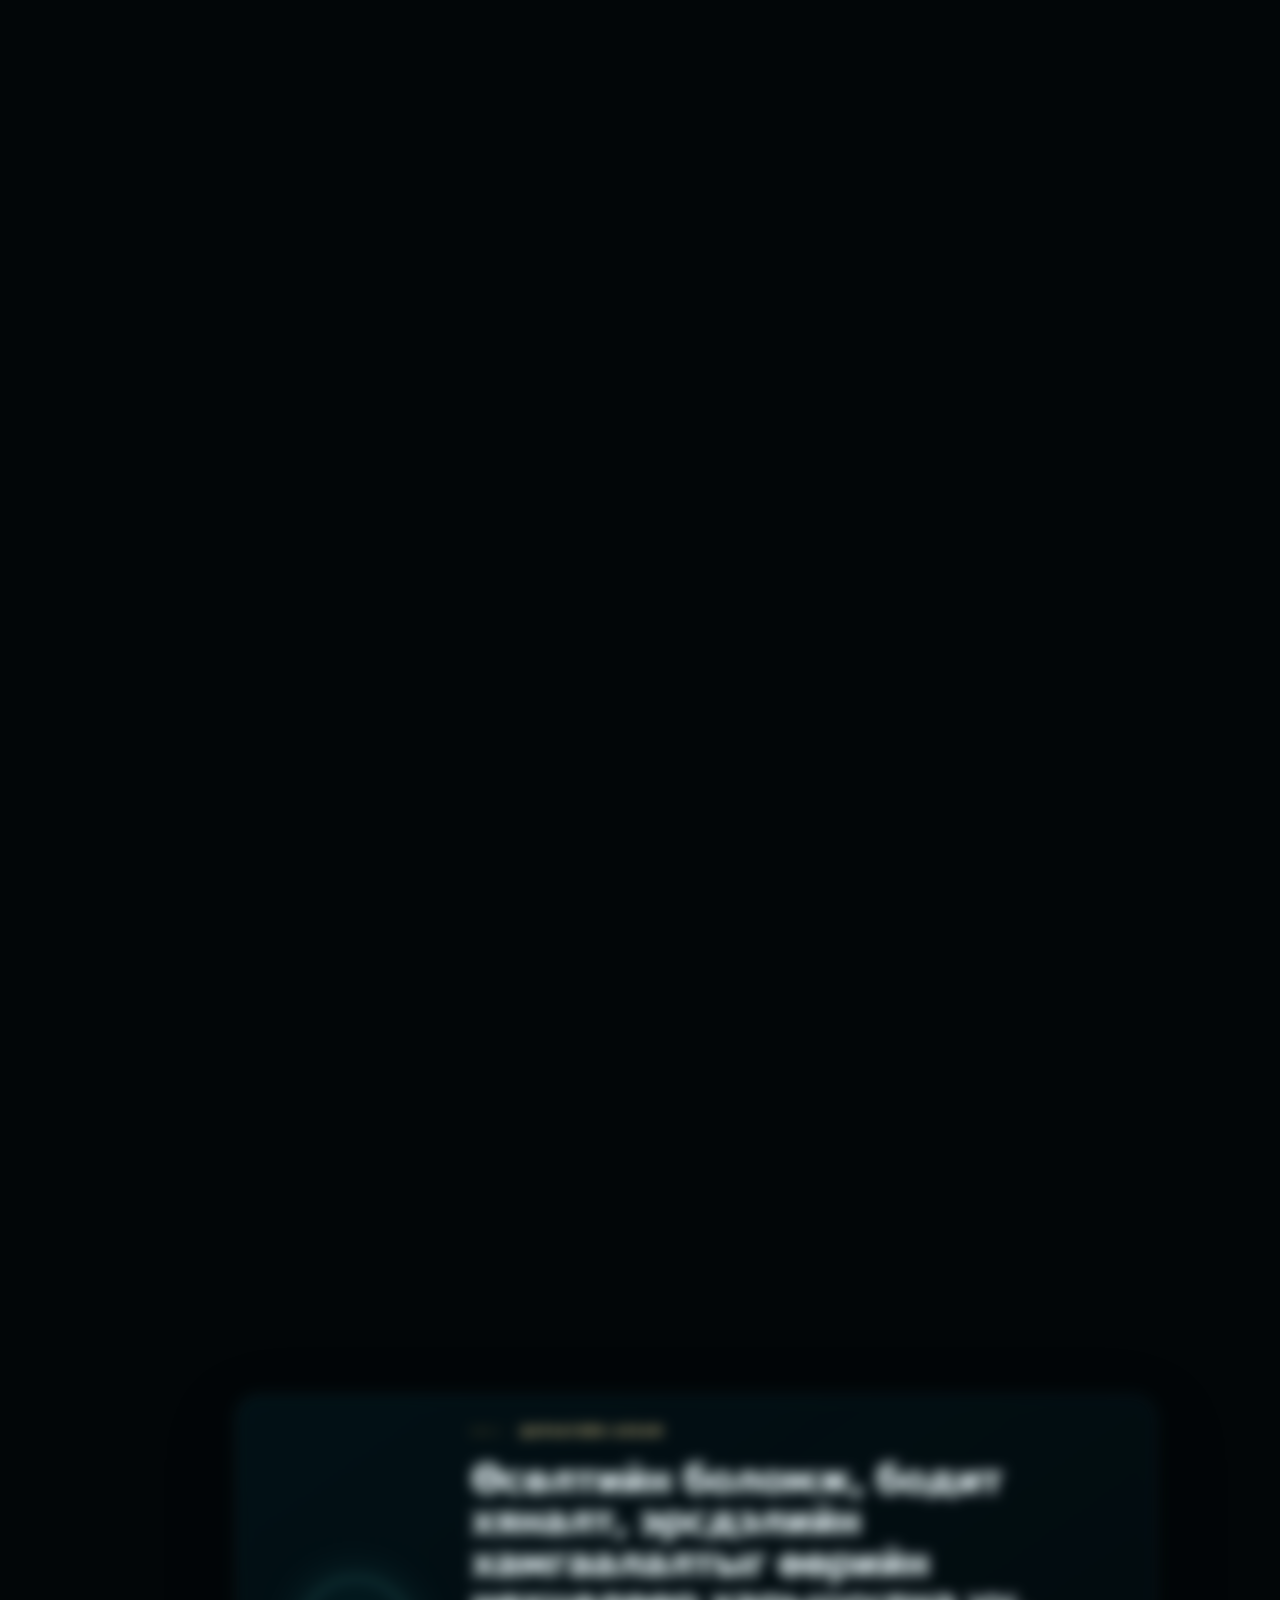
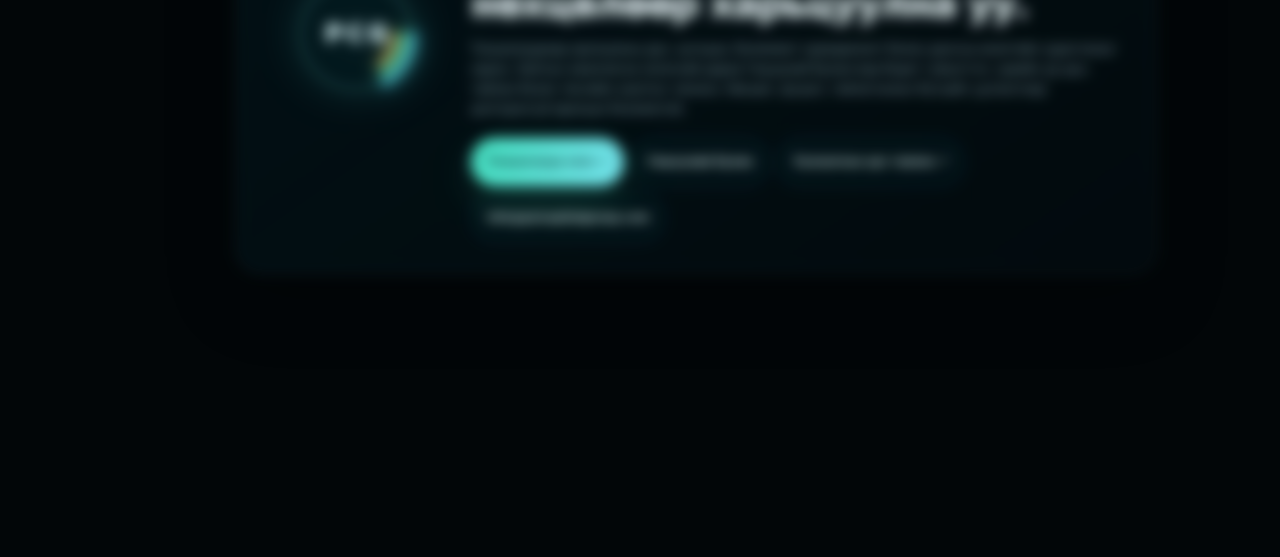
==== commit 8c4eac5b: "Add files via upload" ====
--- a/index.html
+++ b/index.html
@@ -1554,7 +1554,7 @@
 </style>
 <link href="assets/pcg-site-v40-23.css?v=4023b?v=4023" rel="stylesheet"/>
 <link href="assets/pcg-mobile-v40-36.css?v=4036" rel="stylesheet"/>
-<meta name="pcg-build" content="V40.36 ANDROID IOS MOBILE RESPONSIVE">
+<meta name="pcg-build" content="V40.37 IOS MEMBER OPEN FIX">
 </head><body class="pcg-public-page">
 <div aria-hidden="true" class="poi-bg-fixed"></div>
 <script>window.__IOS_BG_SOFTEN=/iPad|iPhone|iPod/.test(navigator.userAgent)||(navigator.platform==="MacIntel"&&navigator.maxTouchPoints>1);</script>
@@ -1698,7 +1698,7 @@
 </svg><b>PCG</b></span></button><div class="pcg-final-copy"><div class="pcg-site-eyebrow">ДАРААГИЙН АЛХАМ</div><h2>Өсөлтийн боломж, бодит хяналт, эрсдэлийн хамгаалалтыг өөрийн нөхцөлөөр харьцуулна уу.</h2><p>Тооцоолуураар оролцооны дүн, хугацаа, боломжит хуваарилалт болон дансны өсөлтийн зураглалыг харна. Хамтын ажиллагаа эхэлсний дараа Гишүүний булангаар бодит гүйцэтгэл, хувийн үр дүн, тайлан болон төслийн хаалтыг хянана. Нөхцөл, эрсдэл, тайлагналын бүтцийг уулзалтаар дэлгэрэнгүй ярилцах боломжтой.</p><div class="pcg-site-buttons"><button class="pcg-site-primary" data-pcg-panel="calc" type="button">Тооцоолуур нээх →</button><button class="pcg-site-secondary" data-pcg-panel="member" type="button">Гишүүний булан</button><a class="pcg-site-secondary" href="https://calendar.app.google/h9H4D6sWnnfF8ZSDA" rel="noopener" target="_blank">Уулзалтын цаг товлох ↗</a><a class="pcg-site-secondary" href="mailto:info@poicapitalgroup.com">info@poicapitalgroup.com</a></div></div></div></div></section>
 </div>
 <section class="pcg-site-panel pcg-portal-panel" id="view-calc"><iframe allowtransparency="true" class="pcg-portal-frame" id="calcframe" src="app/calculator-mini.html" style="background:transparent!important" title="Тооцоолуур"></iframe></section>
-<section class="pcg-site-panel pcg-portal-panel" id="view-performance"><iframe allowtransparency="true" class="pcg-portal-frame" id="performanceframe" style="background:transparent!important" title="Гишүүний булан"></iframe></section>
+<section class="pcg-site-panel pcg-portal-panel" id="view-performance"><iframe allowtransparency="true" class="pcg-portal-frame" id="performanceframe" src="member/index.html?environment=real&amp;embedded=1" style="background:transparent!important" title="Гишүүний булан"></iframe></section>
 </main>
 <footer class="pcg-site-footer"><span>© 2026 POI Capital Group. <span class="pcg-footer-rights">Бүх эрх хуулиар хамгаалагдсан.</span></span><a href="mailto:info@poicapitalgroup.com">info@poicapitalgroup.com</a><a href="https://admin.poicapitalgroup.com/" rel="noopener" target="_blank">Удирдлагын нэвтрэх</a><button data-pcg-top="" type="button">Дээш очих ↑</button></footer>
 </div>
@@ -2109,10 +2109,16 @@
   }
   function forceMobileScroll(){
     if(!isMobile()) return;
+    /* Portal scrolling belongs to the iframe. Do not unlock the parent page
+       after setPanel() has intentionally locked it. */
+    var root=document.getElementById('pcg-site-root');
+    var portalOpen=!!(root&&root.classList.contains('pcg-portal-open'));
     try{
-      document.documentElement.style.overflowY='auto';
-      document.body.style.overflowY='auto';
-      document.body.style.touchAction='pan-y';
+      if(portalOpen){
+        document.documentElement.style.setProperty('overflow','hidden','important');
+        document.body.style.setProperty('overflow','hidden','important');
+        document.body.style.setProperty('touch-action','none','important');
+      }
     }catch(e){}
     setFrameScrollAttrs();
   }
--- a/assets/pcg-mobile-v40-36.css
+++ b/assets/pcg-mobile-v40-36.css
@@ -316,3 +316,122 @@
   #pcg-site-root .pcg-core-center-button::before,
   #pcg-site-root .pcg-core-center-button::after{animation:none!important}
 }
+
+/* V40.37 iOS member portal stabilization. */
+@media (max-width:820px){
+  #pcg-site-root.pcg-mobile-ios .pcg-portal-panel{
+    top:var(--pcg-header-h)!important;
+    right:0!important;
+    bottom:var(--pcg-footer-h)!important;
+    left:0!important;
+    height:auto!important;
+    min-height:0!important;
+    transform:none!important;
+    transition:none!important;
+    overflow:hidden!important;
+    overscroll-behavior:none!important;
+  }
+  #pcg-site-root.pcg-mobile-ios .pcg-portal-frame{
+    display:block!important;
+    width:100%!important;
+    height:100%!important;
+    min-height:0!important;
+    border:0!important;
+  }
+}
+
+/* V40.38 iOS member/calculator portal interface.
+   Keep Android and desktop unchanged. */
+@media (max-width:820px){
+  #pcg-site-root.pcg-mobile-ios.pcg-portal-open{
+    --pcg-header-h:calc(50px + var(--pcg-mobile-safe-top));
+    --pcg-footer-h:0px;
+  }
+  #pcg-site-root.pcg-mobile-ios.pcg-portal-open .pcg-site-header{
+    height:var(--pcg-header-h)!important;
+    min-height:var(--pcg-header-h)!important;
+    padding:var(--pcg-mobile-safe-top) 10px 0!important;
+    justify-content:flex-start!important;
+    background:linear-gradient(180deg,rgba(2,13,18,.96),rgba(2,13,18,.88))!important;
+    border-bottom:1px solid rgba(87,220,255,.12)!important;
+  }
+  #pcg-site-root.pcg-mobile-ios.pcg-portal-open .pcg-site-brand{display:none!important}
+  #pcg-site-root.pcg-mobile-ios.pcg-portal-open .pcg-site-actions{
+    width:100%!important;
+    justify-content:flex-start!important;
+    position:relative!important;
+    z-index:3!important;
+  }
+  #pcg-site-root.pcg-mobile-ios.pcg-portal-open .pcg-site-back{
+    display:inline-flex!important;
+    width:auto!important;
+    min-width:76px!important;
+    min-height:38px!important;
+    padding:0 12px!important;
+    border-radius:13px!important;
+    font-size:0!important;
+    line-height:1!important;
+  }
+  #pcg-site-root.pcg-mobile-ios.pcg-portal-open .pcg-site-back::before{
+    content:"← Буцах";
+    font-size:11px;
+    font-weight:850;
+    letter-spacing:.02em;
+  }
+  #pcg-site-root.pcg-mobile-ios.pcg-portal-open .pcg-site-header::before{
+    position:absolute!important;
+    left:50%!important;
+    bottom:0!important;
+    height:50px!important;
+    max-width:48vw!important;
+    display:flex!important;
+    align-items:center!important;
+    justify-content:center!important;
+    transform:translateX(-50%)!important;
+    color:#eaffff!important;
+    font-size:12px!important;
+    font-weight:900!important;
+    letter-spacing:.06em!important;
+    white-space:nowrap!important;
+    overflow:hidden!important;
+    text-overflow:ellipsis!important;
+    pointer-events:none!important;
+    z-index:2!important;
+  }
+  #pcg-site-root.pcg-mobile-ios.pcg-portal-open[data-pcg-active-panel="member"] .pcg-site-header::before{content:"ГИШҮҮНИЙ БУЛАН"}
+  #pcg-site-root.pcg-mobile-ios.pcg-portal-open[data-pcg-active-panel="calc"] .pcg-site-header::before{content:"ТООЦООЛУУР"}
+  #pcg-site-root.pcg-mobile-ios.pcg-portal-open[data-pcg-active-panel="member"] .pcg-site-header::after{
+    content:"REAL";
+    position:absolute!important;
+    right:10px!important;
+    bottom:9px!important;
+    height:32px!important;
+    padding:0 10px!important;
+    display:flex!important;
+    align-items:center!important;
+    border-radius:999px!important;
+    background:#ffb547!important;
+    color:#071018!important;
+    font-size:10px!important;
+    font-weight:950!important;
+    letter-spacing:.04em!important;
+    pointer-events:none!important;
+    z-index:2!important;
+  }
+  #pcg-site-root.pcg-mobile-ios.pcg-portal-open[data-pcg-active-panel="calc"] .pcg-site-header::after{content:none!important}
+  #pcg-site-root.pcg-mobile-ios.pcg-portal-open .pcg-site-footer{display:none!important}
+  #pcg-site-root.pcg-mobile-ios.pcg-portal-open .pcg-portal-panel{
+    top:var(--pcg-header-h)!important;
+    right:0!important;
+    bottom:0!important;
+    left:0!important;
+    height:auto!important;
+    min-height:0!important;
+  }
+}
+@media (max-width:350px){
+  #pcg-site-root.pcg-mobile-ios.pcg-portal-open .pcg-site-back{min-width:68px!important;padding:0 9px!important}
+  #pcg-site-root.pcg-mobile-ios.pcg-portal-open .pcg-site-header::before{font-size:10px!important;max-width:43vw!important}
+  #pcg-site-root.pcg-mobile-ios.pcg-portal-open[data-pcg-active-panel="member"] .pcg-site-header::after{right:8px!important;padding:0 8px!important}
+}
+
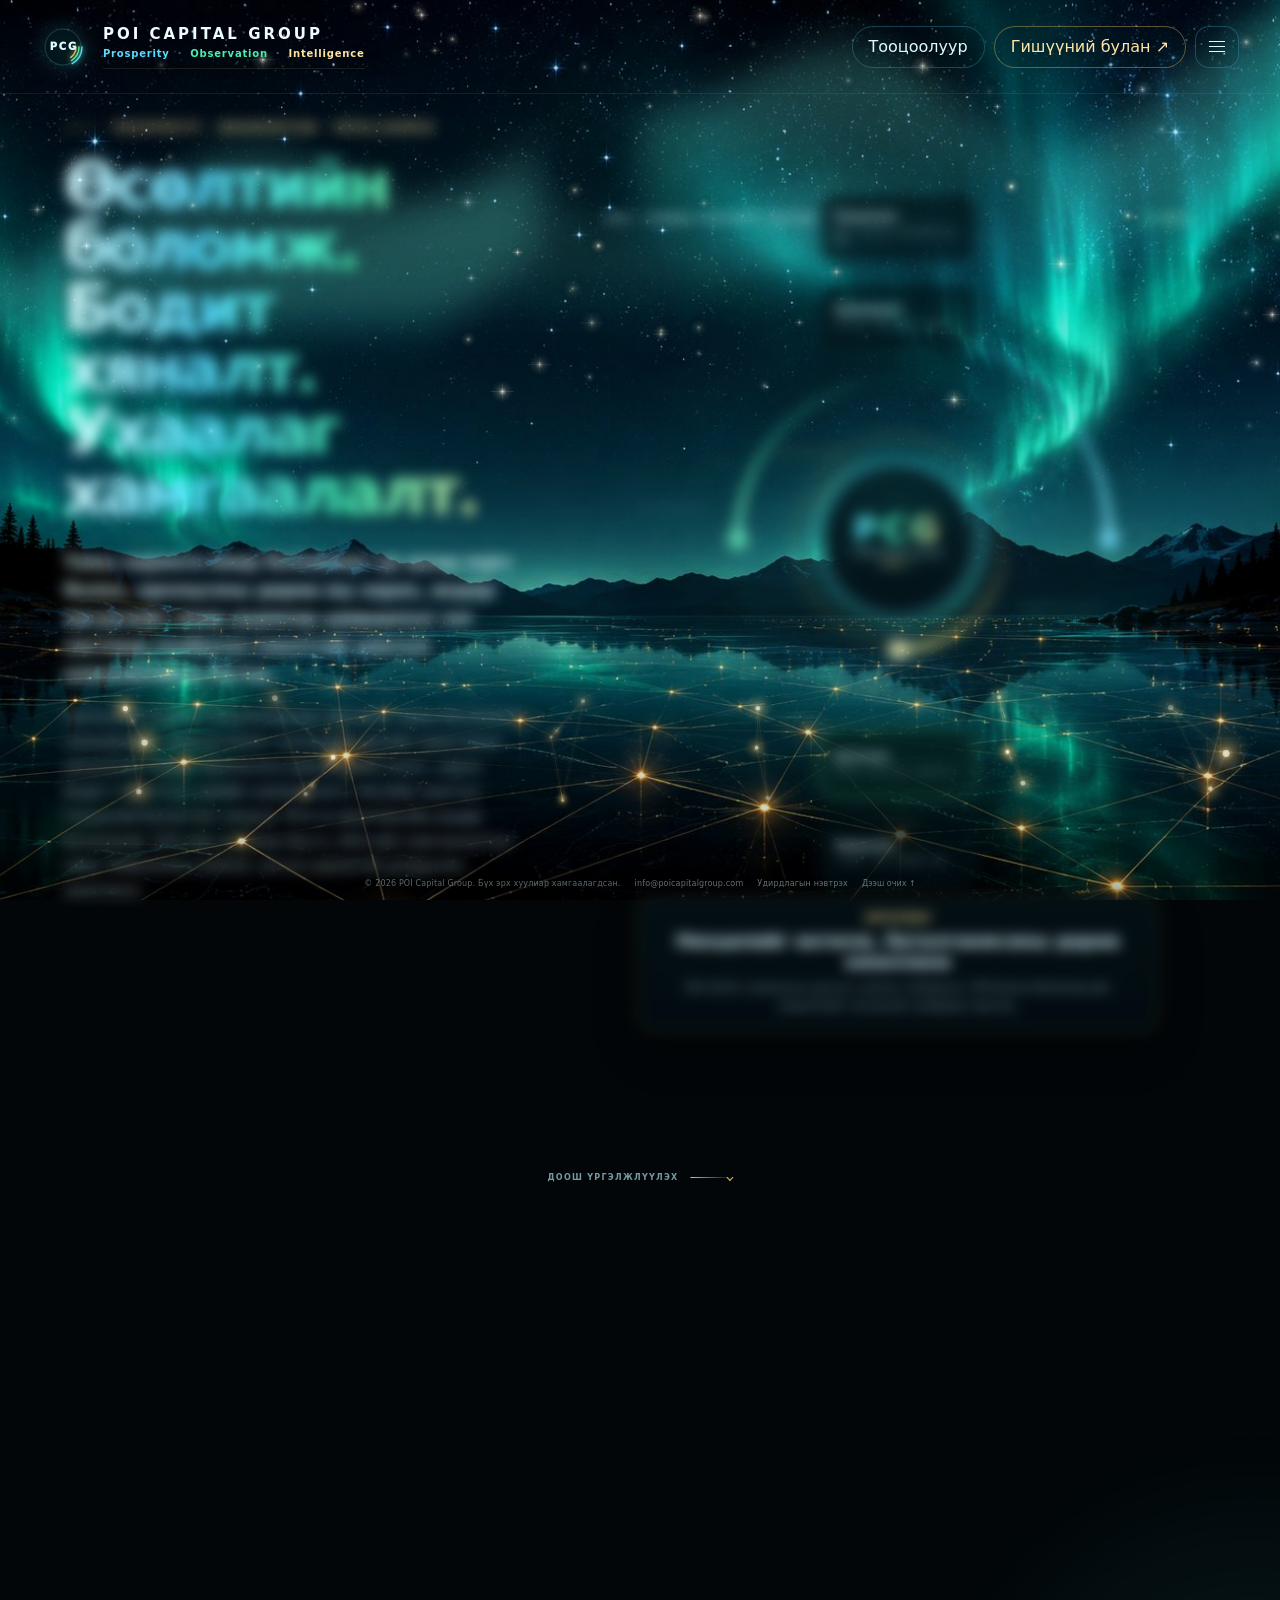
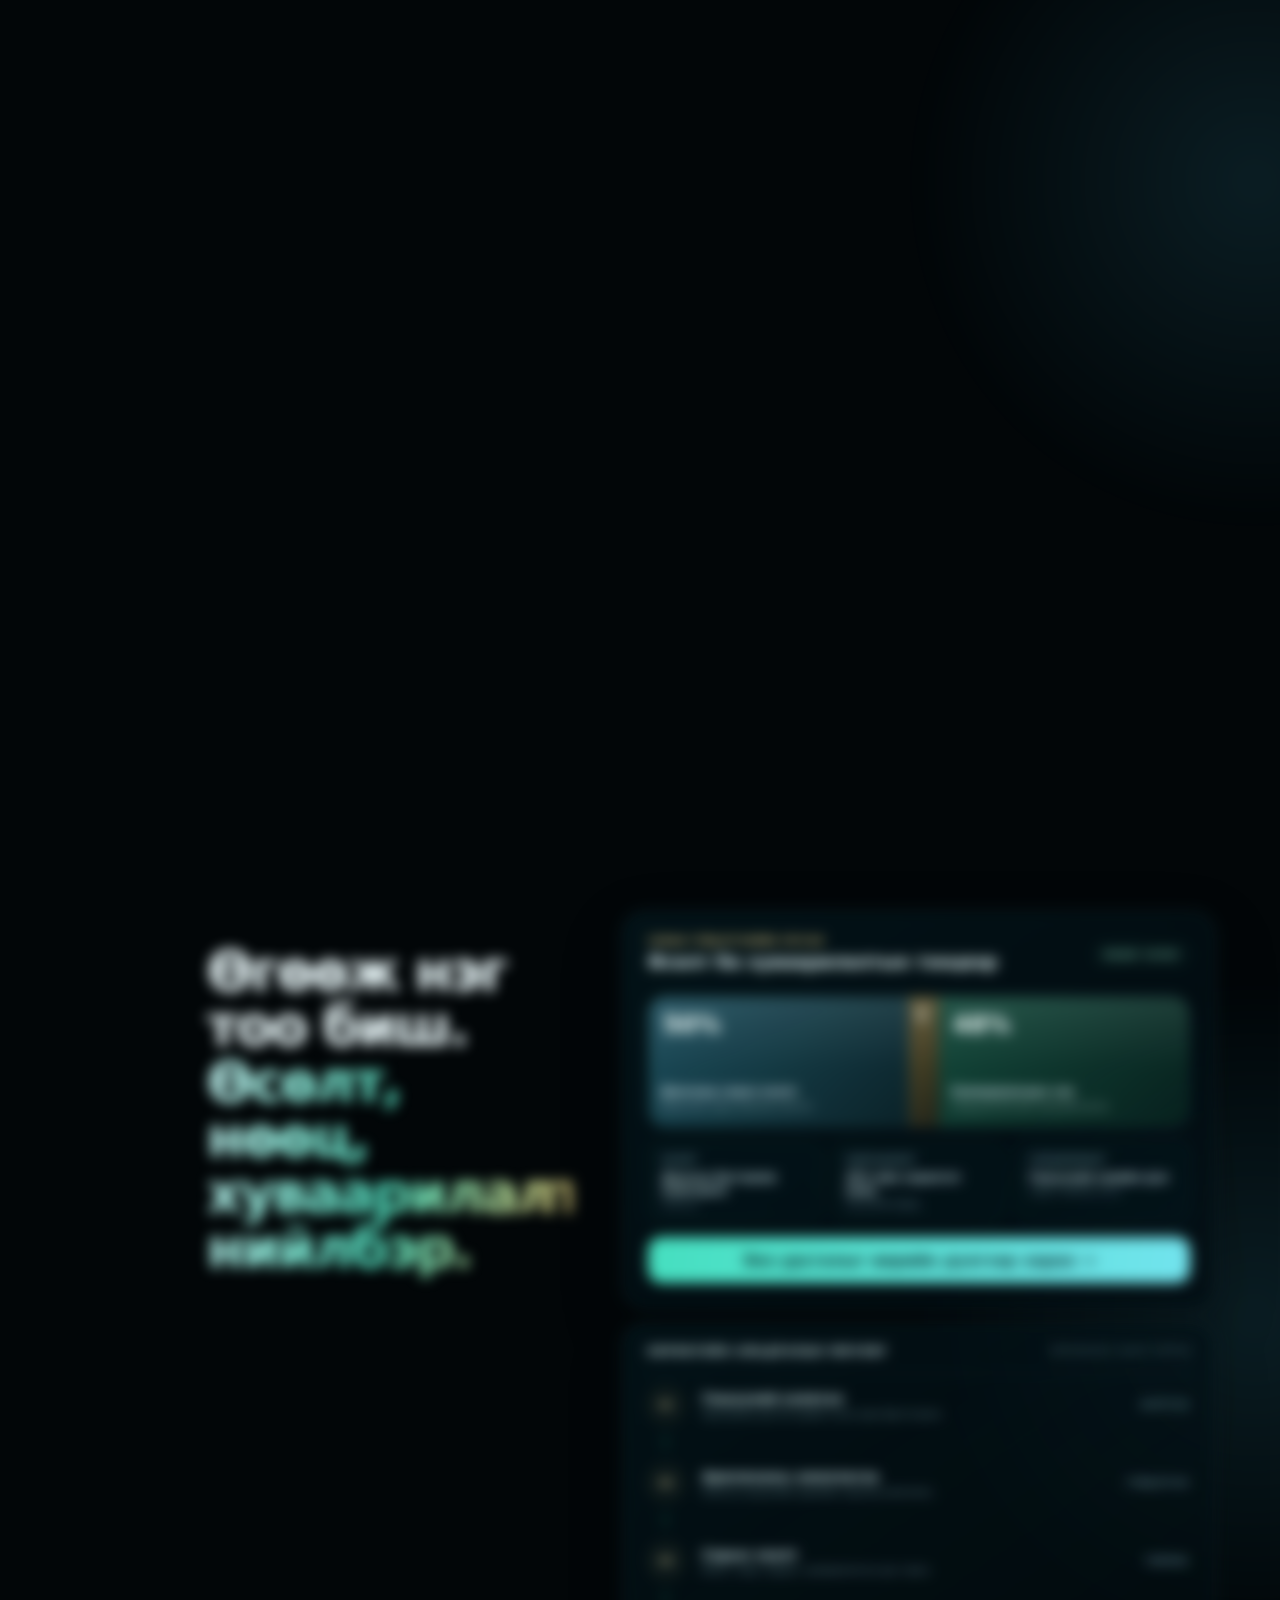
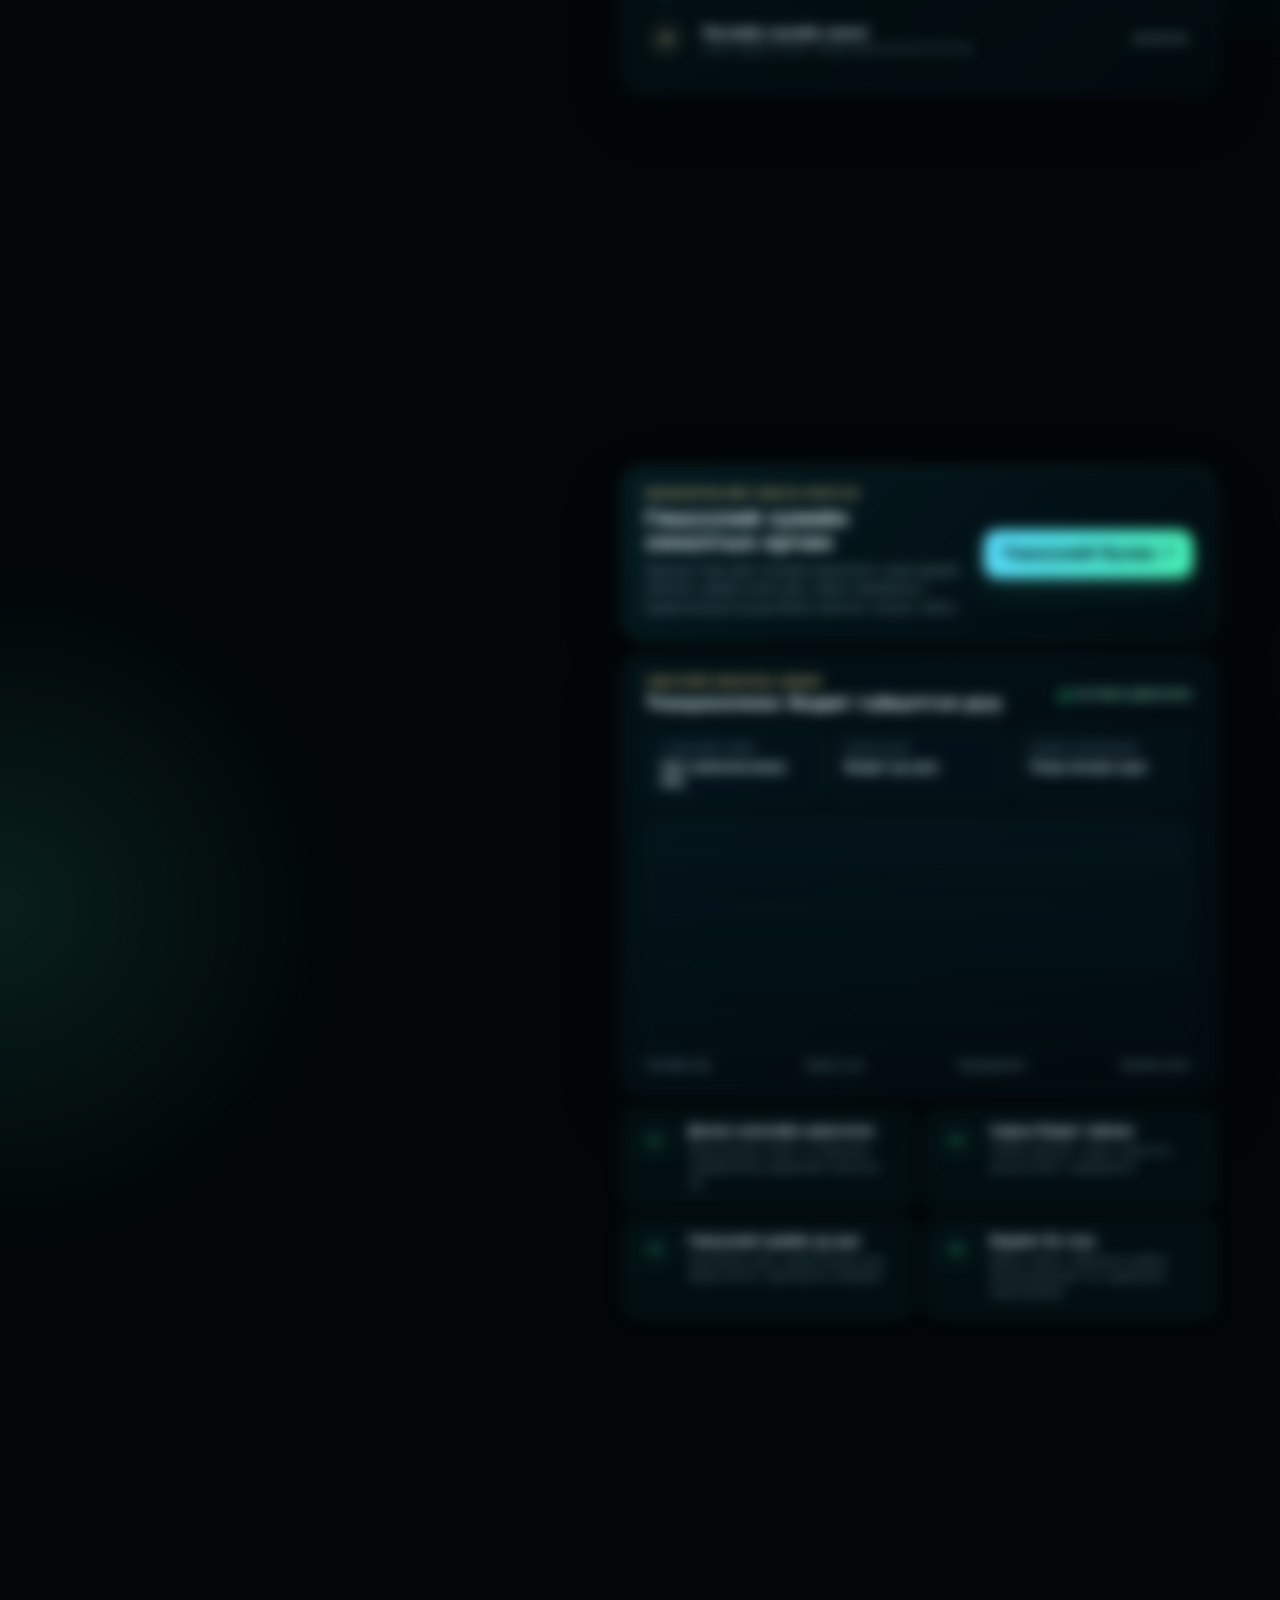
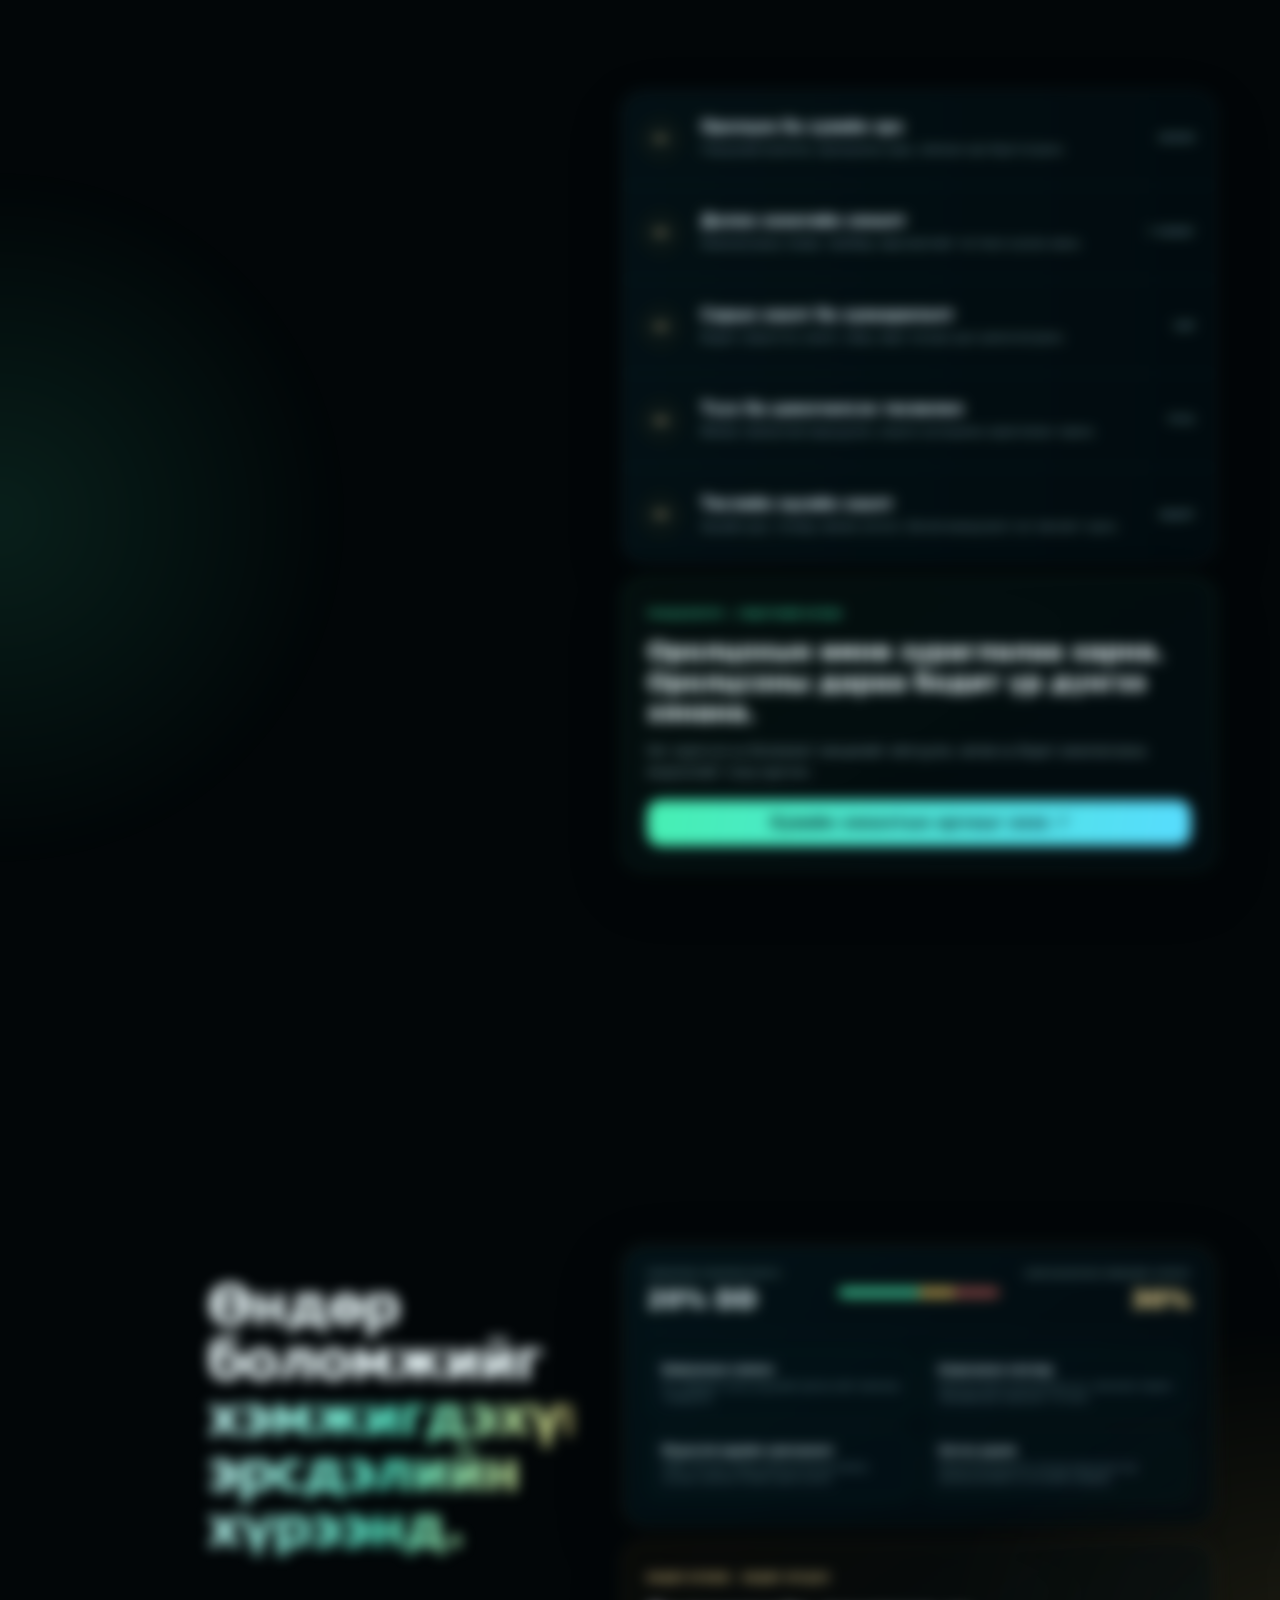
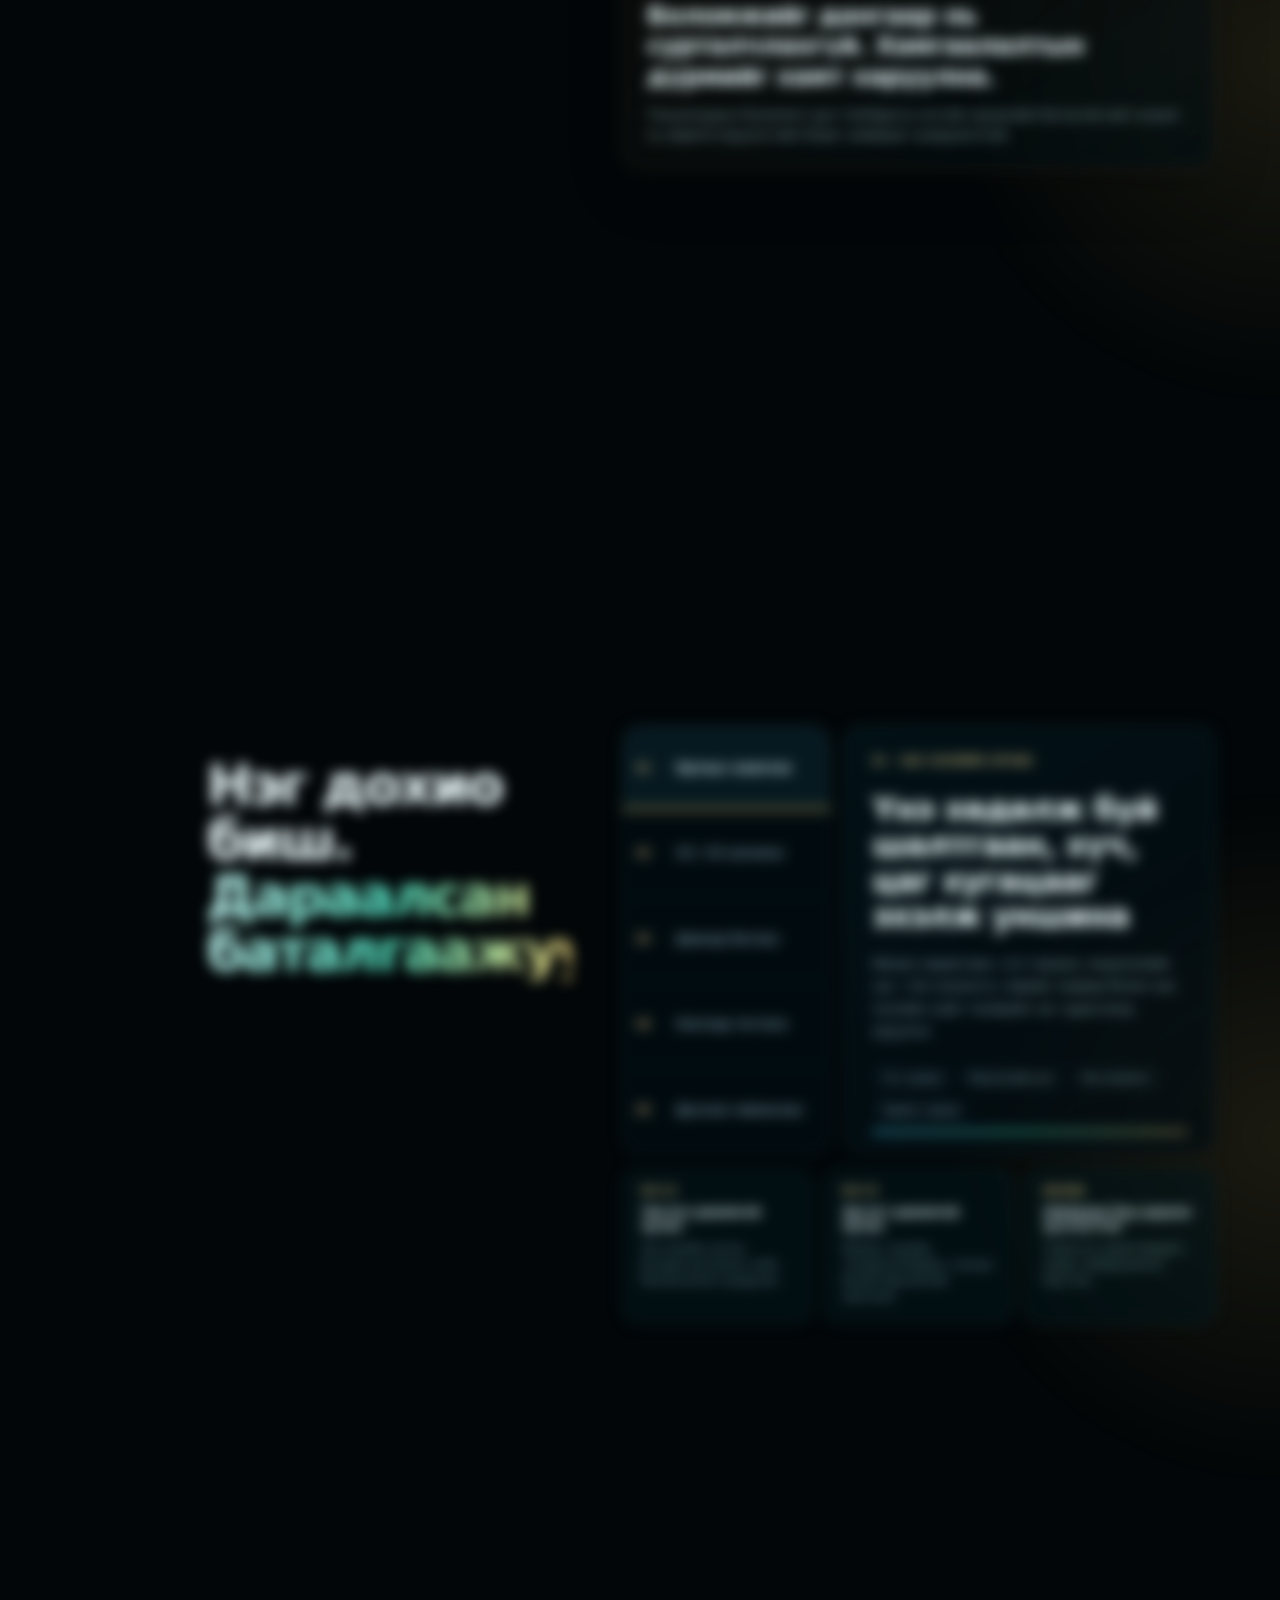
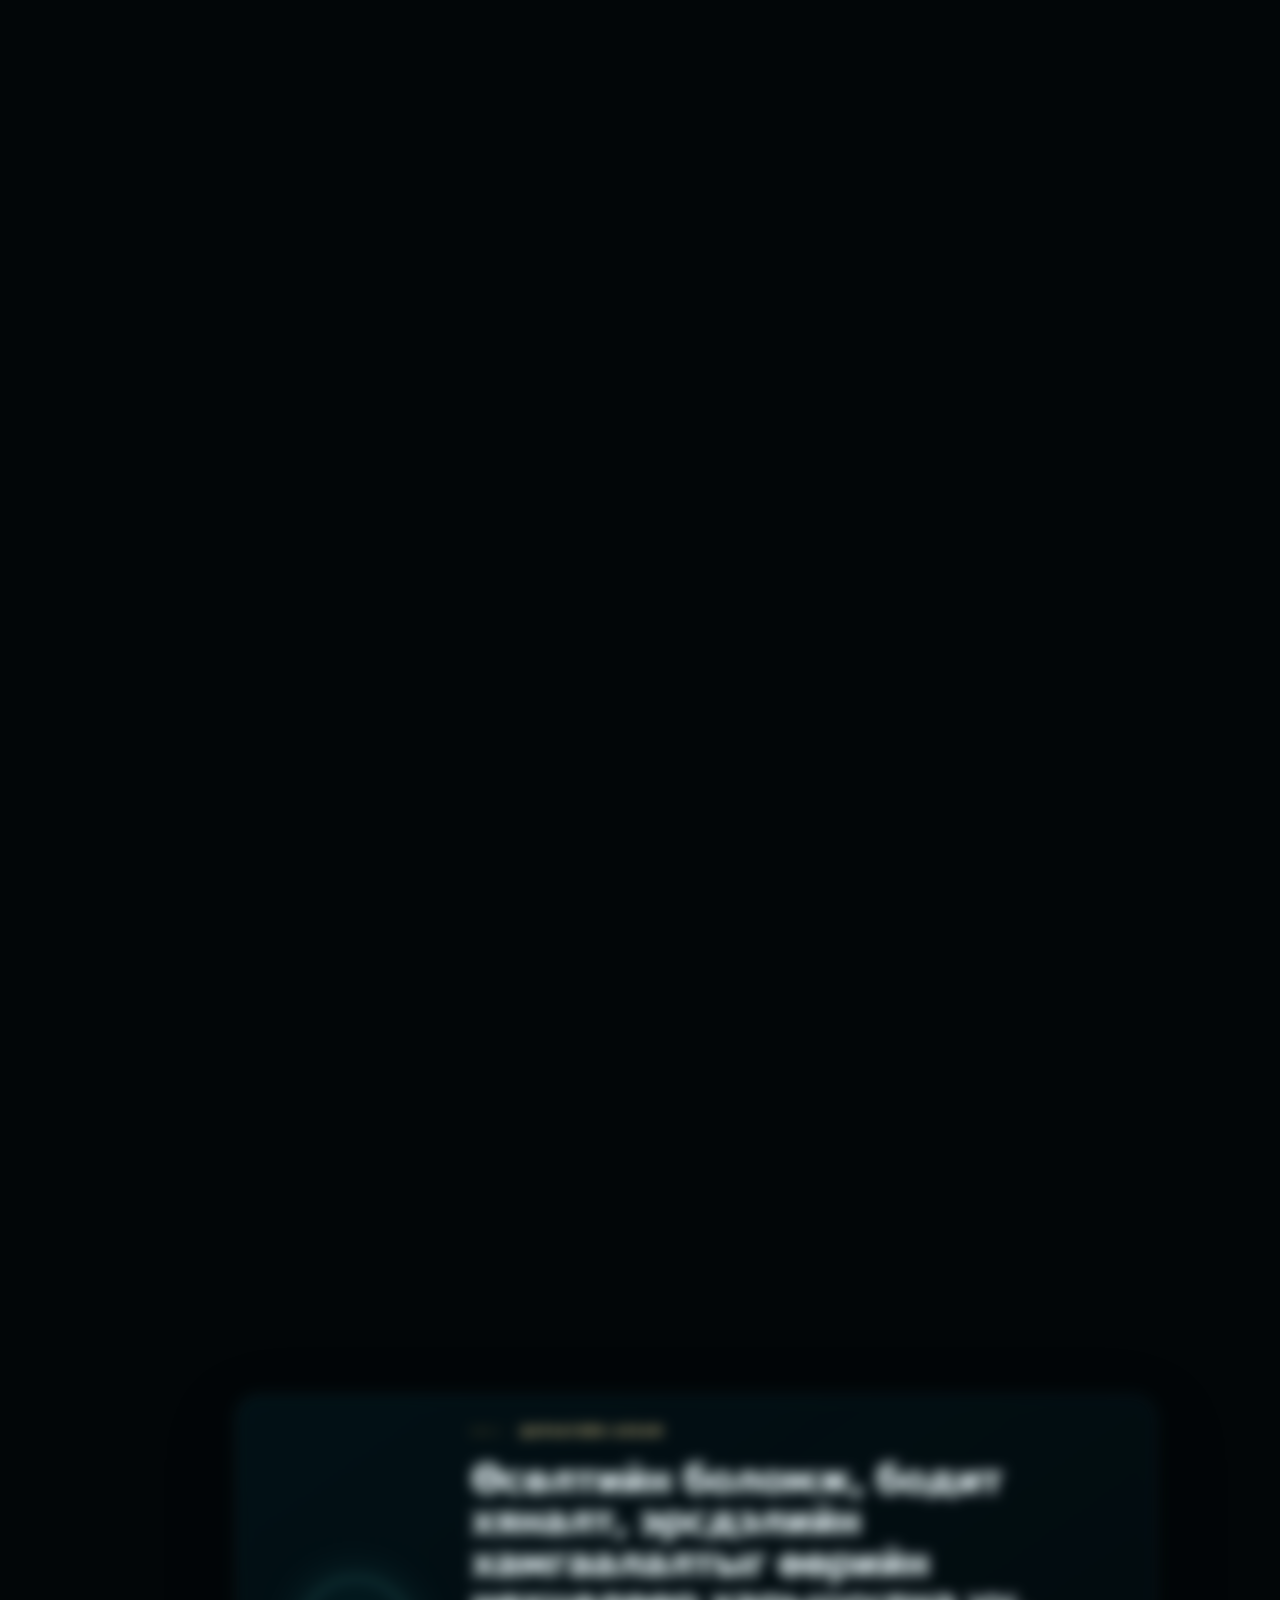
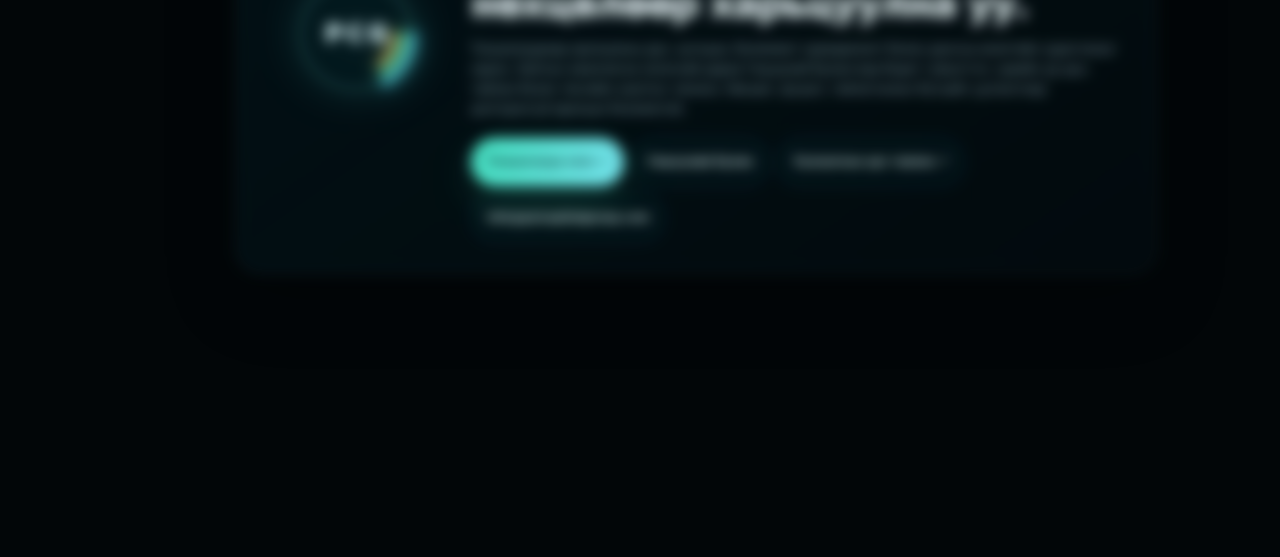
==== commit 34d8cfe4: "Add files via upload" ====
--- a/index.html
+++ b/index.html
@@ -320,7 +320,7 @@
   .counter{right:50%;transform:translateX(50%);bottom:70px;color:var(--mut2)}
   #view-home{top:58px;padding:20px 14px 90px}
   #view-calc{top:58px;bottom:0}
-  #calcframe{width:100vw;height:calc(100dvh - 58px);display:block}
+  #calcframe{width:100vw;height:100%;min-height:0;display:block}
   
   .proj-grid{grid-template-columns:1fr}
   .home-title{font-size:34px;max-width:none}
@@ -1425,8 +1425,8 @@
   #performanceframe{
     display:block !important;
     width:100% !important;
-    height:calc(100dvh - 58px) !important;
-    min-height:calc(100dvh - 58px) !important;
+    height:100% !important;
+    min-height:0 !important;
     border:0 !important;
     background:transparent !important;
     overflow:auto !important;
@@ -1553,7 +1553,7 @@
 html,body{background:#020608!important;background-image:none!important;}
 </style>
 <link href="assets/pcg-site-v40-23.css?v=4023b?v=4023" rel="stylesheet"/>
-<link href="assets/pcg-mobile-v40-36.css?v=4036" rel="stylesheet"/>
+<link href="assets/pcg-mobile-v40-41.css?v=4041" rel="stylesheet"/>
 <meta name="pcg-build" content="V40.37 IOS MEMBER OPEN FIX">
 </head><body class="pcg-public-page">
 <div aria-hidden="true" class="poi-bg-fixed"></div>
@@ -1698,12 +1698,12 @@
 </svg><b>PCG</b></span></button><div class="pcg-final-copy"><div class="pcg-site-eyebrow">ДАРААГИЙН АЛХАМ</div><h2>Өсөлтийн боломж, бодит хяналт, эрсдэлийн хамгаалалтыг өөрийн нөхцөлөөр харьцуулна уу.</h2><p>Тооцоолуураар оролцооны дүн, хугацаа, боломжит хуваарилалт болон дансны өсөлтийн зураглалыг харна. Хамтын ажиллагаа эхэлсний дараа Гишүүний булангаар бодит гүйцэтгэл, хувийн үр дүн, тайлан болон төслийн хаалтыг хянана. Нөхцөл, эрсдэл, тайлагналын бүтцийг уулзалтаар дэлгэрэнгүй ярилцах боломжтой.</p><div class="pcg-site-buttons"><button class="pcg-site-primary" data-pcg-panel="calc" type="button">Тооцоолуур нээх →</button><button class="pcg-site-secondary" data-pcg-panel="member" type="button">Гишүүний булан</button><a class="pcg-site-secondary" href="https://calendar.app.google/h9H4D6sWnnfF8ZSDA" rel="noopener" target="_blank">Уулзалтын цаг товлох ↗</a><a class="pcg-site-secondary" href="mailto:info@poicapitalgroup.com">info@poicapitalgroup.com</a></div></div></div></div></section>
 </div>
 <section class="pcg-site-panel pcg-portal-panel" id="view-calc"><iframe allowtransparency="true" class="pcg-portal-frame" id="calcframe" src="app/calculator-mini.html" style="background:transparent!important" title="Тооцоолуур"></iframe></section>
-<section class="pcg-site-panel pcg-portal-panel" id="view-performance"><iframe allowtransparency="true" class="pcg-portal-frame" id="performanceframe" src="member/index.html?environment=real&amp;embedded=1" style="background:transparent!important" title="Гишүүний булан"></iframe></section>
+<section class="pcg-site-panel pcg-portal-panel" id="view-performance"><iframe allowtransparency="true" class="pcg-portal-frame" id="performanceframe" src="member/index.html?environment=real&amp;embedded=1&amp;v=4041" style="background:transparent!important" title="Гишүүний булан"></iframe></section>
 </main>
 <footer class="pcg-site-footer"><span>© 2026 POI Capital Group. <span class="pcg-footer-rights">Бүх эрх хуулиар хамгаалагдсан.</span></span><a href="mailto:info@poicapitalgroup.com">info@poicapitalgroup.com</a><a href="https://admin.poicapitalgroup.com/" rel="noopener" target="_blank">Удирдлагын нэвтрэх</a><button data-pcg-top="" type="button">Дээш очих ↑</button></footer>
 </div>
 <div aria-hidden="true" class="pcg-cert-modal" id="pcg-cert-modal"><div class="pcg-cert-dialog"><button aria-label="Хаах" data-pcg-cert-close="" type="button">×</button><img alt="MyForexFunds батламж" src="myforexfunds_certificate.jpg"/></div></div>
-<script src="assets/pcg-mobile-v40-36.js?v=4036"></script>
+<script src="assets/pcg-mobile-v40-41.js?v=4041"></script>
 <script src="assets/pcg-site-v40-23.js?v=4023b?v=4023"></script>
 <script>// ---------- Background canvas (gold beams + stars) ----------
 (function(){
@@ -2089,59 +2089,7 @@
   requestAnimationFrame(frame);
 })();
 </script>
-<script>
-(function(){
-  var mq = window.matchMedia ? window.matchMedia('(max-width: 900px), (pointer: coarse)') : {matches:false};
-  function isMobile(){ return !!mq.matches; }
-  function frames(){
-    return [document.getElementById('calcframe'), document.getElementById('performanceframe')].filter(Boolean);
-  }
-  function setFrameScrollAttrs(){
-    frames().forEach(function(f){
-      f.setAttribute('scrolling','yes');
-      f.style.webkitOverflowScrolling='touch';
-      f.style.overflow='auto';
-      if(isMobile()){
-        f.style.height='calc(100dvh - 58px)';
-        f.style.minHeight='calc(100dvh - 58px)';
-      }
-    });
-  }
-  function forceMobileScroll(){
-    if(!isMobile()) return;
-    /* Portal scrolling belongs to the iframe. Do not unlock the parent page
-       after setPanel() has intentionally locked it. */
-    var root=document.getElementById('pcg-site-root');
-    var portalOpen=!!(root&&root.classList.contains('pcg-portal-open'));
-    try{
-      if(portalOpen){
-        document.documentElement.style.setProperty('overflow','hidden','important');
-        document.body.style.setProperty('overflow','hidden','important');
-        document.body.style.setProperty('touch-action','none','important');
-      }
-    }catch(e){}
-    setFrameScrollAttrs();
-  }
-  window.addEventListener('message', function(ev){
-    if(!isMobile() || !ev.data || ev.data.poiFrameHeight == null) return;
-    var h = Math.max(window.innerHeight - 58, Math.ceil(Number(ev.data.poiFrameHeight) || 0));
-    frames().forEach(function(f){
-      if(f.contentWindow === ev.source){
-        /* Keep iframe viewport scrollable on Android; do not make it giant. */
-        f.style.height='calc(100dvh - 58px)';
-        f.style.minHeight='calc(100dvh - 58px)';
-        f.dataset.contentHeight=String(h);
-      }
-    });
-  }, false);
-  window.addEventListener('resize', forceMobileScroll, {passive:true});
-  window.addEventListener('orientationchange', function(){setTimeout(forceMobileScroll,350);}, {passive:true});
-  document.addEventListener('click', function(){setTimeout(forceMobileScroll,60);setTimeout(forceMobileScroll,450);}, true);
-  frames().forEach(function(f){f.addEventListener('load', function(){setTimeout(forceMobileScroll,80);setTimeout(forceMobileScroll,600);});});
-  forceMobileScroll();
-  setTimeout(forceMobileScroll,600);
-})();
-</script>
+
 <script>
 (function(){
   'use strict';
--- a/assets/pcg-mobile-v40-41.css
+++ b/assets/pcg-mobile-v40-41.css
@@ -0,0 +1,429 @@
+/* V40.36 mobile-only responsive layer.
+   Desktop (min-width: 721px) remains untouched. */
+@media (max-width:820px){
+  html.pcg-public-page,
+  body.pcg-public-page{
+    width:100%!important;
+    min-width:0!important;
+    overflow-x:hidden!important;
+    overscroll-behavior-x:none!important;
+    -webkit-text-size-adjust:100%;
+  }
+
+  #pcg-site-root{
+    --pcg-mobile-safe-top:env(safe-area-inset-top,0px);
+    --pcg-mobile-safe-bottom:env(safe-area-inset-bottom,0px);
+    --pcg-header-h:calc(64px + var(--pcg-mobile-safe-top));
+    --pcg-footer-h:calc(30px + var(--pcg-mobile-safe-bottom));
+    min-height:var(--pcg-mobile-vh,100dvh)!important;
+    overflow-x:clip;
+  }
+
+  /* Compact safe-area header */
+  #pcg-site-root .pcg-site-header{
+    height:var(--pcg-header-h)!important;
+    min-height:var(--pcg-header-h)!important;
+    padding:var(--pcg-mobile-safe-top) 12px 0!important;
+    gap:8px!important;
+    background:linear-gradient(180deg,rgba(2,12,17,.82),rgba(2,12,17,.26) 72%,transparent)!important;
+    border-bottom-color:rgba(87,220,255,.08)!important;
+    backdrop-filter:none!important;
+    -webkit-backdrop-filter:none!important;
+  }
+  #pcg-site-root .pcg-site-brand{gap:10px!important;max-width:calc(100vw - 70px)!important;min-width:0!important}
+  #pcg-site-root .pcg-brand-logo--v21,
+  #pcg-site-root .pcg-brand-logo{
+    width:44px!important;height:44px!important;flex:0 0 44px!important;
+  }
+  #pcg-site-root .pcg-brand-logo--v21>b,
+  #pcg-site-root .pcg-brand-logo>b{font-size:11px!important;letter-spacing:.14em!important}
+  #pcg-site-root .pcg-brand-copy{gap:3px!important;min-width:0!important}
+  #pcg-site-root .pcg-brand-copy strong{
+    font-size:10.5px!important;letter-spacing:.12em!important;overflow:hidden;text-overflow:ellipsis!important;white-space:nowrap!important;
+  }
+  #pcg-site-root .pcg-brand-motto{display:none!important}
+  #pcg-site-root .pcg-brand-line{width:min(160px,42vw)!important;margin-top:2px!important}
+  #pcg-site-root .pcg-site-actions{gap:6px!important;flex:0 0 auto!important}
+  #pcg-site-root .pcg-site-pill{display:none!important}
+  #pcg-site-root .pcg-site-menu-button{
+    display:inline-flex!important;width:44px!important;height:44px!important;min-height:44px!important;padding:0!important;border-radius:14px!important;
+    background:rgba(3,26,31,.46)!important;backdrop-filter:blur(10px)!important;-webkit-backdrop-filter:blur(10px)!important;
+  }
+  #pcg-site-root .pcg-site-back{
+    min-height:42px!important;padding:0 13px!important;font-size:11px!important;background:rgba(3,26,31,.58)!important;
+  }
+  #pcg-site-root.pcg-portal-open .pcg-site-menu-button{display:none!important}
+
+  /* Mobile drawer */
+  #pcg-site-root .pcg-site-drawer{
+    top:calc(var(--pcg-header-h) + 6px)!important;
+    right:10px!important;
+    width:calc(100vw - 20px)!important;
+    max-width:370px!important;
+    max-height:calc(var(--pcg-mobile-vh,100dvh) - var(--pcg-header-h) - var(--pcg-footer-h) - 18px)!important;
+    overflow-y:auto!important;
+    -webkit-overflow-scrolling:touch!important;
+    padding:12px!important;
+    border-radius:20px!important;
+    background:linear-gradient(155deg,rgba(3,27,32,.94),rgba(1,15,20,.88))!important;
+  }
+  #pcg-site-root .pcg-site-drawer-kicker{font-size:7px!important;letter-spacing:.15em!important;padding:5px 8px 10px!important}
+  #pcg-site-root .pcg-site-drawer-link{min-height:44px!important;padding:11px 9px!important;font-size:12px!important}
+
+  /* Page shell */
+  #pcg-site-root .pcg-site-main{
+    min-height:var(--pcg-mobile-vh,100dvh)!important;
+    padding-bottom:calc(var(--pcg-footer-h) + 14px)!important;
+  }
+  #pcg-site-root .pcg-site-section,
+  #pcg-site-root .pcg-site-section:not(.pcg-site-hero),
+  #pcg-site-root #contact.pcg-site-section{
+    min-height:0!important;
+    height:auto!important;
+    display:block!important;
+    overflow:visible!important;
+    margin:0!important;
+    padding:88px 16px 76px!important;
+    scroll-margin-top:calc(var(--pcg-header-h) + 12px)!important;
+  }
+  #pcg-site-root .pcg-site-hero{
+    padding-top:calc(var(--pcg-header-h) + 28px)!important;
+    padding-bottom:64px!important;
+  }
+  #pcg-site-root .pcg-container{width:100%!important;max-width:100%!important}
+  #pcg-site-root .pcg-hero-grid{display:grid!important;grid-template-columns:1fr!important;gap:42px!important;align-items:start!important}
+  #pcg-site-root .pcg-site-copy{max-width:none!important}
+  #pcg-site-root .pcg-site-eyebrow{font-size:8px!important;letter-spacing:.13em!important;margin-bottom:16px!important;gap:9px!important}
+  #pcg-site-root .pcg-site-eyebrow::before{width:25px!important}
+  #pcg-site-root .pcg-site-title{font-size:clamp(39px,11.8vw,52px)!important;line-height:.98!important;letter-spacing:-.045em!important;max-width:12ch!important}
+  #pcg-site-root .pcg-hero-thesis{font-size:16px!important;line-height:1.52!important;margin-top:20px!important}
+  #pcg-site-root .pcg-site-lead{font-size:13px!important;line-height:1.72!important;margin-top:16px!important}
+  #pcg-site-root .pcg-site-buttons{display:grid!important;grid-template-columns:1fr!important;gap:9px!important;margin-top:24px!important}
+  #pcg-site-root .pcg-site-primary,
+  #pcg-site-root .pcg-site-secondary{width:100%!important;min-height:48px!important;justify-content:center!important;text-align:center!important;padding:11px 14px!important}
+  #pcg-site-root .pcg-site-proof{display:grid!important;gap:9px!important;margin-top:22px!important}
+  #pcg-site-root .pcg-site-proof span{font-size:10px!important;line-height:1.45!important;align-items:flex-start!important}
+  #pcg-site-root .pcg-site-proof i{margin-top:5px!important;flex:0 0 auto!important}
+
+  /* Mobile core: natural flow, not absolute desktop compression */
+  #pcg-site-root .pcg-core-stage{
+    min-height:0!important;height:auto!important;display:flex!important;flex-direction:column!important;align-items:center!important;gap:14px!important;
+    padding:0!important;overflow:visible!important;
+  }
+  #pcg-site-root .pcg-core-head{
+    position:relative!important;left:auto!important;top:auto!important;transform:none!important;width:100%!important;
+    padding:0 4px 10px!important;margin:0!important;
+  }
+  #pcg-site-root .pcg-core-head strong{font-size:7px!important;letter-spacing:.12em!important}
+  #pcg-site-root .pcg-core-head span{font-size:7px!important}
+  #pcg-site-root .pcg-core-halo{display:none!important}
+  #pcg-site-root .pcg-core-visual{
+    position:relative!important;left:auto!important;top:auto!important;transform:none!important;
+    width:min(330px,92vw)!important;max-width:330px!important;aspect-ratio:1!important;margin:4px auto 0!important;
+  }
+  #pcg-site-root .pcg-core-svg{overflow:visible!important}
+  #pcg-site-root .pcg-core-center-button{width:112px!important;height:112px!important}
+  #pcg-site-root .pcg-core-center-button strong{font-size:25px!important}
+  #pcg-site-root .pcg-core-center-button span,
+  #pcg-site-root .pcg-core-center-button small{font-size:6px!important}
+  #pcg-site-root .pcg-pillar-orbit-label,
+  #pcg-site-root .pcg-pillar-motion-label .pcg-pillar-orbit-label{font-size:8px!important;letter-spacing:.075em!important;opacity:.18!important}
+  #pcg-site-root .pcg-orbit-track{display:none!important}
+  #pcg-site-root .pcg-mobile-core-cards{
+    position:relative!important;left:auto!important;right:auto!important;bottom:auto!important;z-index:10!important;
+    width:100%!important;display:grid!important;grid-template-columns:1fr 1fr!important;gap:8px!important;margin-top:2px!important;
+  }
+  #pcg-site-root .pcg-mobile-core-cards .pcg-orbit-card{
+    width:100%!important;min-height:62px!important;padding:11px!important;animation:none!important;transform:none!important;
+  }
+  #pcg-site-root .pcg-mobile-core-cards .pcg-orbit-card b{font-size:10px!important}
+  #pcg-site-root .pcg-mobile-core-cards .pcg-orbit-card small{font-size:7.5px!important;line-height:1.4!important}
+  #pcg-site-root .pcg-core-detail{
+    position:relative!important;left:auto!important;bottom:auto!important;transform:none!important;
+    width:100%!important;min-height:0!important;padding:15px!important;margin-top:0!important;
+  }
+  #pcg-site-root .pcg-core-detail span{font-size:8px!important}
+  #pcg-site-root .pcg-core-detail strong{font-size:15px!important;line-height:1.35!important}
+  #pcg-site-root .pcg-core-detail p{font-size:10px!important;line-height:1.55!important}
+  #pcg-site-root .pcg-scroll-cue{display:none!important}
+
+  /* Preserve the premium vertical chapter rail on mobile */
+  #pcg-site-root .pcg-section-layout,
+  #pcg-site-root .pcg-section-layout--rich,
+  #pcg-site-root .pcg-contact-layout{
+    display:grid!important;
+    grid-template-columns:46px minmax(0,1fr)!important;
+    column-gap:13px!important;row-gap:24px!important;
+    align-items:start!important;
+    width:100%!important;max-width:100%!important;
+  }
+  #pcg-site-root .pcg-chapter-mark,
+  #pcg-site-root #contact .pcg-chapter-mark{
+    position:sticky!important;top:calc(var(--pcg-header-h) + 14px)!important;
+    grid-column:1!important;grid-row:1 / span 3!important;
+    display:flex!important;flex-direction:column!important;align-items:center!important;justify-content:flex-start!important;
+    width:46px!important;min-height:176px!important;padding-top:2px!important;margin:0!important;transform:none!important;
+  }
+  #pcg-site-root .pcg-chapter-mark small{
+    writing-mode:vertical-rl!important;transform:rotate(180deg)!important;font-size:6px!important;letter-spacing:.22em!important;margin:0 0 10px!important;
+  }
+  #pcg-site-root .pcg-chapter-mark strong{
+    margin:0!important;font-size:51px!important;line-height:.84!important;letter-spacing:-.08em!important;
+    transform:scaleY(1.14)!important;transform-origin:center top!important;
+    color:rgba(255,228,154,.055)!important;-webkit-text-stroke:1px rgba(255,228,154,.48)!important;
+  }
+  #pcg-site-root .pcg-chapter-mark i{
+    width:1px!important;height:54px!important;margin-top:15px!important;background:linear-gradient(180deg,rgba(229,189,90,.72),transparent)!important;
+  }
+  #pcg-site-root .pcg-section-copy,
+  #pcg-site-root .pcg-rich-board,
+  #pcg-site-root .pcg-card-grid,
+  #pcg-site-root .pcg-experience-grid,
+  #pcg-site-root .pcg-final-card{
+    grid-column:2!important;min-width:0!important;width:100%!important;
+  }
+  #pcg-site-root .pcg-section-copy h2{font-size:clamp(30px,8.8vw,40px)!important;line-height:1.06!important;letter-spacing:-.04em!important}
+  #pcg-site-root .pcg-section-copy h2 span{display:block!important}
+  #pcg-site-root .pcg-section-copy p{font-size:13px!important;line-height:1.72!important}
+  #pcg-site-root .pcg-rich-board{gap:12px!important}
+
+  /* Cards and diagrams */
+  #pcg-site-root .pcg-card-grid,
+  #pcg-site-root .pcg-futures-grid,
+  #pcg-site-root .pcg-risk-grid,
+  #pcg-site-root .pcg-method-principles,
+  #pcg-site-root .pcg-allocation-breakdown,
+  #pcg-site-root .pcg-return-comparison{grid-template-columns:1fr!important}
+  #pcg-site-root .pcg-card{min-height:0!important;padding:18px!important}
+  #pcg-site-root .pcg-tool-banner{grid-template-columns:1fr!important;padding:18px!important;border-radius:19px!important}
+  #pcg-site-root .pcg-tool-banner strong{font-size:18px!important}
+  #pcg-site-root .pcg-tool-banner p{font-size:11px!important}
+  #pcg-site-root .pcg-tool-banner button{width:100%!important;min-height:48px!important}
+  #pcg-site-root .pcg-market-compare,
+  #pcg-site-root .pcg-allocation-card,
+  #pcg-site-root .pcg-risk-board,
+  #pcg-site-root .pcg-risk-message,
+  #pcg-site-root .pcg-member-promo{padding:18px!important;border-radius:19px!important}
+  #pcg-site-root .pcg-compare-row{grid-template-columns:1fr!important;gap:7px!important}
+  #pcg-site-root .pcg-allocation-stack{height:auto!important;min-height:0!important;display:grid!important;grid-template-columns:1fr!important}
+  #pcg-site-root .pcg-alloc-segment{width:100%!important;min-height:76px!important}
+  #pcg-site-root .pcg-alloc-cost{min-height:46px!important}
+  #pcg-site-root .pcg-alloc-cost span{writing-mode:horizontal-tb!important;transform:none!important;left:14px!important;top:13px!important}
+  #pcg-site-root .pcg-risk-meter{grid-template-columns:1fr!important;gap:10px!important}
+  #pcg-site-root .pcg-risk-meter div:last-child{text-align:left!important}
+  #pcg-site-root .pcg-risk-meter>i{width:100%!important;grid-row:2!important}
+  #pcg-site-root .pcg-method{grid-template-columns:1fr!important;min-height:0!important}
+  #pcg-site-root .pcg-method-tabs{grid-template-columns:1fr 1fr!important}
+  #pcg-site-root .pcg-method-button{min-height:64px!important;padding:10px 8px!important;text-align:left!important}
+  #pcg-site-root .pcg-method-button:nth-child(5){grid-column:1 / -1!important}
+  #pcg-site-root .pcg-method-detail{padding:20px!important}
+  #pcg-site-root .pcg-investor-step{grid-template-columns:34px minmax(0,1fr)!important;gap:10px!important}
+  #pcg-site-root .pcg-investor-step em{display:none!important}
+  #pcg-site-root .pcg-timeline-row{grid-template-columns:56px minmax(0,1fr)!important;gap:10px!important}
+  #pcg-site-root .pcg-experience-grid{display:grid!important;grid-template-columns:1fr!important;gap:12px!important}
+
+  /* Final chapter: mobile natural flow */
+  #pcg-site-root #contact.pcg-site-section{align-items:initial!important;padding-top:88px!important;padding-bottom:calc(124px + var(--pcg-mobile-safe-bottom))!important}
+  #pcg-site-root #contact .pcg-contact-layout{transform:none!important}
+  #pcg-site-root #contact .pcg-final-card{
+    max-width:none!important;display:grid!important;grid-template-columns:1fr!important;gap:16px!important;
+    padding:22px 18px!important;border-radius:21px!important;text-align:center!important;
+  }
+  #pcg-site-root #contact .pcg-final-orbit{min-height:128px!important}
+  #pcg-site-root #contact .pcg-final-orbit .pcg-brand-logo--v21-final{
+    width:104px!important;height:104px!important;flex-basis:104px!important;
+  }
+  #pcg-site-root #contact .pcg-final-orbit .pcg-brand-logo--v21-final>b{font-size:18px!important}
+  #pcg-site-root #contact .pcg-final-copy h2{font-size:clamp(27px,8vw,36px)!important;line-height:1.1!important}
+  #pcg-site-root #contact .pcg-final-copy p{font-size:12px!important;line-height:1.68!important}
+  #pcg-site-root #contact .pcg-site-buttons{display:grid!important;grid-template-columns:1fr!important;gap:8px!important}
+  #pcg-site-root #contact .pcg-site-buttons>*{width:100%!important;min-height:46px!important;justify-content:center!important}
+
+  /* Fixed footer with iOS home-indicator space */
+  #pcg-site-root .pcg-site-footer{
+    height:var(--pcg-footer-h)!important;min-height:var(--pcg-footer-h)!important;
+    justify-content:center!important;gap:8px!important;padding:0 9px var(--pcg-mobile-safe-bottom)!important;
+    font-size:6.8px!important;white-space:nowrap!important;overflow:hidden!important;
+    background:linear-gradient(0deg,rgba(2,10,14,.72),transparent)!important;
+  }
+  #pcg-site-root .pcg-site-footer .pcg-footer-rights,
+  #pcg-site-root .pcg-site-footer a[href*="admin"],
+  #pcg-site-root .pcg-site-footer button{display:none!important}
+  #pcg-site-root .pcg-site-footer>a[href^="mailto"]{max-width:47vw!important;overflow:hidden!important;text-overflow:ellipsis!important}
+
+  /* Portal routes use a stable pre-keyboard layout height.
+     The keyboard may cover the lower part, but it must never resize/cut the iframe. */
+  #pcg-site-root.pcg-portal-open{
+    --pcg-footer-h:0px;
+  }
+  #pcg-site-root.pcg-portal-open .pcg-site-footer{display:none!important}
+  #pcg-site-root .pcg-portal-panel{
+    position:fixed!important;
+    top:var(--pcg-header-h)!important;
+    right:0!important;
+    bottom:auto!important;
+    left:0!important;
+    width:100%!important;
+    height:calc(var(--pcg-portal-layout-vh,100svh) - var(--pcg-header-h))!important;
+    min-height:0!important;
+    max-height:none!important;
+    overflow:hidden!important;
+    transform:none!important;
+    transition:none!important;
+    overscroll-behavior:none!important;
+  }
+  #pcg-site-root .pcg-portal-frame{
+    display:block!important;
+    width:100%!important;
+    height:100%!important;
+    min-height:0!important;
+    max-height:100%!important;
+    border:0!important;
+    overflow:auto!important;
+    -webkit-overflow-scrolling:touch!important;
+  }
+
+  /* Mobile motion/performance */
+  #pcg-site-root .pcg-pointer-light{display:none!important}
+  #pcg-site-root .pcg-reveal{filter:none!important;transition-duration:.48s!important}
+  #pcg-site-root .pcg-reveal[data-enter-origin="left"]{transform:translate3d(-18px,0,0)!important}
+  #pcg-site-root .pcg-reveal[data-enter-origin="right"]{transform:translate3d(18px,0,0)!important}
+  #pcg-site-root .pcg-reveal[data-enter-origin="top"]{transform:translate3d(0,-18px,0)!important}
+  #pcg-site-root .pcg-reveal[data-enter-origin="bottom"]{transform:translate3d(0,18px,0)!important}
+  #pcg-site-root .pcg-reveal.is-visible{transform:none!important;opacity:1!important}
+}
+
+
+@media (min-width:600px) and (max-width:820px){
+  #pcg-site-root .pcg-site-section,
+  #pcg-site-root .pcg-site-section:not(.pcg-site-hero),
+  #pcg-site-root #contact.pcg-site-section{padding-left:28px!important;padding-right:28px!important}
+  #pcg-site-root .pcg-site-title{font-size:clamp(48px,8vw,62px)!important;max-width:13ch!important}
+  #pcg-site-root .pcg-core-visual{width:min(410px,70vw)!important;max-width:410px!important}
+  #pcg-site-root .pcg-section-layout,
+  #pcg-site-root .pcg-section-layout--rich,
+  #pcg-site-root .pcg-contact-layout{grid-template-columns:54px minmax(0,1fr)!important;column-gap:20px!important}
+  #pcg-site-root .pcg-chapter-mark{width:54px!important}
+  #pcg-site-root .pcg-chapter-mark strong{font-size:58px!important}
+  #pcg-site-root .pcg-mobile-core-cards{max-width:600px!important}
+  #pcg-site-root .pcg-section-copy h2{font-size:clamp(36px,5.8vw,48px)!important}
+  #pcg-site-root #contact .pcg-final-card{max-width:640px!important;margin-inline:auto!important}
+}
+@media (max-width:390px){
+  #pcg-site-root .pcg-site-section,
+  #pcg-site-root .pcg-site-section:not(.pcg-site-hero),
+  #pcg-site-root #contact.pcg-site-section{padding-left:12px!important;padding-right:12px!important}
+  #pcg-site-root .pcg-section-layout,
+  #pcg-site-root .pcg-section-layout--rich,
+  #pcg-site-root .pcg-contact-layout{grid-template-columns:42px minmax(0,1fr)!important;column-gap:10px!important}
+  #pcg-site-root .pcg-chapter-mark{width:42px!important}
+  #pcg-site-root .pcg-chapter-mark strong{font-size:46px!important}
+  #pcg-site-root .pcg-core-visual{width:min(306px,92vw)!important}
+  #pcg-site-root .pcg-mobile-core-cards{grid-template-columns:1fr!important}
+  #pcg-site-root .pcg-method-tabs{grid-template-columns:1fr!important}
+  #pcg-site-root .pcg-method-button:nth-child(5){grid-column:auto!important}
+}
+
+@media (orientation:landscape) and (max-height:520px) and (max-width:960px){
+  #pcg-site-root{--pcg-header-h:calc(54px + var(--pcg-mobile-safe-top));--pcg-footer-h:calc(26px + var(--pcg-mobile-safe-bottom))}
+  #pcg-site-root .pcg-site-header{padding-inline:10px!important}
+  #pcg-site-root .pcg-brand-logo--v21,#pcg-site-root .pcg-brand-logo{width:38px!important;height:38px!important;flex-basis:38px!important}
+  #pcg-site-root .pcg-site-section,#pcg-site-root .pcg-site-section:not(.pcg-site-hero){padding-top:74px!important}
+}
+
+@media (prefers-reduced-motion:reduce){
+  #pcg-site-root .pcg-pillar-comet,
+  #pcg-site-root .pcg-pillar-motion-label,
+  #pcg-site-root .pcg-core-center-button::before,
+  #pcg-site-root .pcg-core-center-button::after{animation:none!important}
+}
+
+
+/* V40.38 iOS member/calculator portal interface.
+   Keep Android and desktop unchanged. */
+@media (max-width:820px){
+  #pcg-site-root.pcg-mobile-ios.pcg-portal-open{
+    --pcg-header-h:calc(50px + var(--pcg-mobile-safe-top));
+    --pcg-footer-h:0px;
+  }
+  #pcg-site-root.pcg-mobile-ios.pcg-portal-open .pcg-site-header{
+    height:var(--pcg-header-h)!important;
+    min-height:var(--pcg-header-h)!important;
+    padding:var(--pcg-mobile-safe-top) 10px 0!important;
+    justify-content:flex-start!important;
+    background:linear-gradient(180deg,rgba(2,13,18,.96),rgba(2,13,18,.88))!important;
+    border-bottom:1px solid rgba(87,220,255,.12)!important;
+  }
+  #pcg-site-root.pcg-mobile-ios.pcg-portal-open .pcg-site-brand{display:none!important}
+  #pcg-site-root.pcg-mobile-ios.pcg-portal-open .pcg-site-actions{
+    width:100%!important;
+    justify-content:flex-start!important;
+    position:relative!important;
+    z-index:3!important;
+  }
+  #pcg-site-root.pcg-mobile-ios.pcg-portal-open .pcg-site-back{
+    display:inline-flex!important;
+    width:auto!important;
+    min-width:76px!important;
+    min-height:38px!important;
+    padding:0 12px!important;
+    border-radius:13px!important;
+    font-size:0!important;
+    line-height:1!important;
+  }
+  #pcg-site-root.pcg-mobile-ios.pcg-portal-open .pcg-site-back::before{
+    content:"← Буцах";
+    font-size:11px;
+    font-weight:850;
+    letter-spacing:.02em;
+  }
+  #pcg-site-root.pcg-mobile-ios.pcg-portal-open .pcg-site-header::before{
+    position:absolute!important;
+    left:50%!important;
+    bottom:0!important;
+    height:50px!important;
+    max-width:48vw!important;
+    display:flex!important;
+    align-items:center!important;
+    justify-content:center!important;
+    transform:translateX(-50%)!important;
+    color:#eaffff!important;
+    font-size:12px!important;
+    font-weight:900!important;
+    letter-spacing:.06em!important;
+    white-space:nowrap!important;
+    overflow:hidden!important;
+    text-overflow:ellipsis!important;
+    pointer-events:none!important;
+    z-index:2!important;
+  }
+  #pcg-site-root.pcg-mobile-ios.pcg-portal-open[data-pcg-active-panel="member"] .pcg-site-header::before{content:"ГИШҮҮНИЙ БУЛАН"}
+  #pcg-site-root.pcg-mobile-ios.pcg-portal-open[data-pcg-active-panel="calc"] .pcg-site-header::before{content:"ТООЦООЛУУР"}
+  #pcg-site-root.pcg-mobile-ios.pcg-portal-open[data-pcg-active-panel="member"] .pcg-site-header::after{
+    content:"REAL";
+    position:absolute!important;
+    right:10px!important;
+    bottom:9px!important;
+    height:32px!important;
+    padding:0 10px!important;
+    display:flex!important;
+    align-items:center!important;
+    border-radius:999px!important;
+    background:#ffb547!important;
+    color:#071018!important;
+    font-size:10px!important;
+    font-weight:950!important;
+    letter-spacing:.04em!important;
+    pointer-events:none!important;
+    z-index:2!important;
+  }
+  #pcg-site-root.pcg-mobile-ios.pcg-portal-open[data-pcg-active-panel="calc"] .pcg-site-header::after{content:none!important}
+}
+@media (max-width:350px){
+  #pcg-site-root.pcg-mobile-ios.pcg-portal-open .pcg-site-back{min-width:68px!important;padding:0 9px!important}
+  #pcg-site-root.pcg-mobile-ios.pcg-portal-open .pcg-site-header::before{font-size:10px!important;max-width:43vw!important}
+  #pcg-site-root.pcg-mobile-ios.pcg-portal-open[data-pcg-active-panel="member"] .pcg-site-header::after{right:8px!important;padding:0 8px!important}
+}
+
+
+
